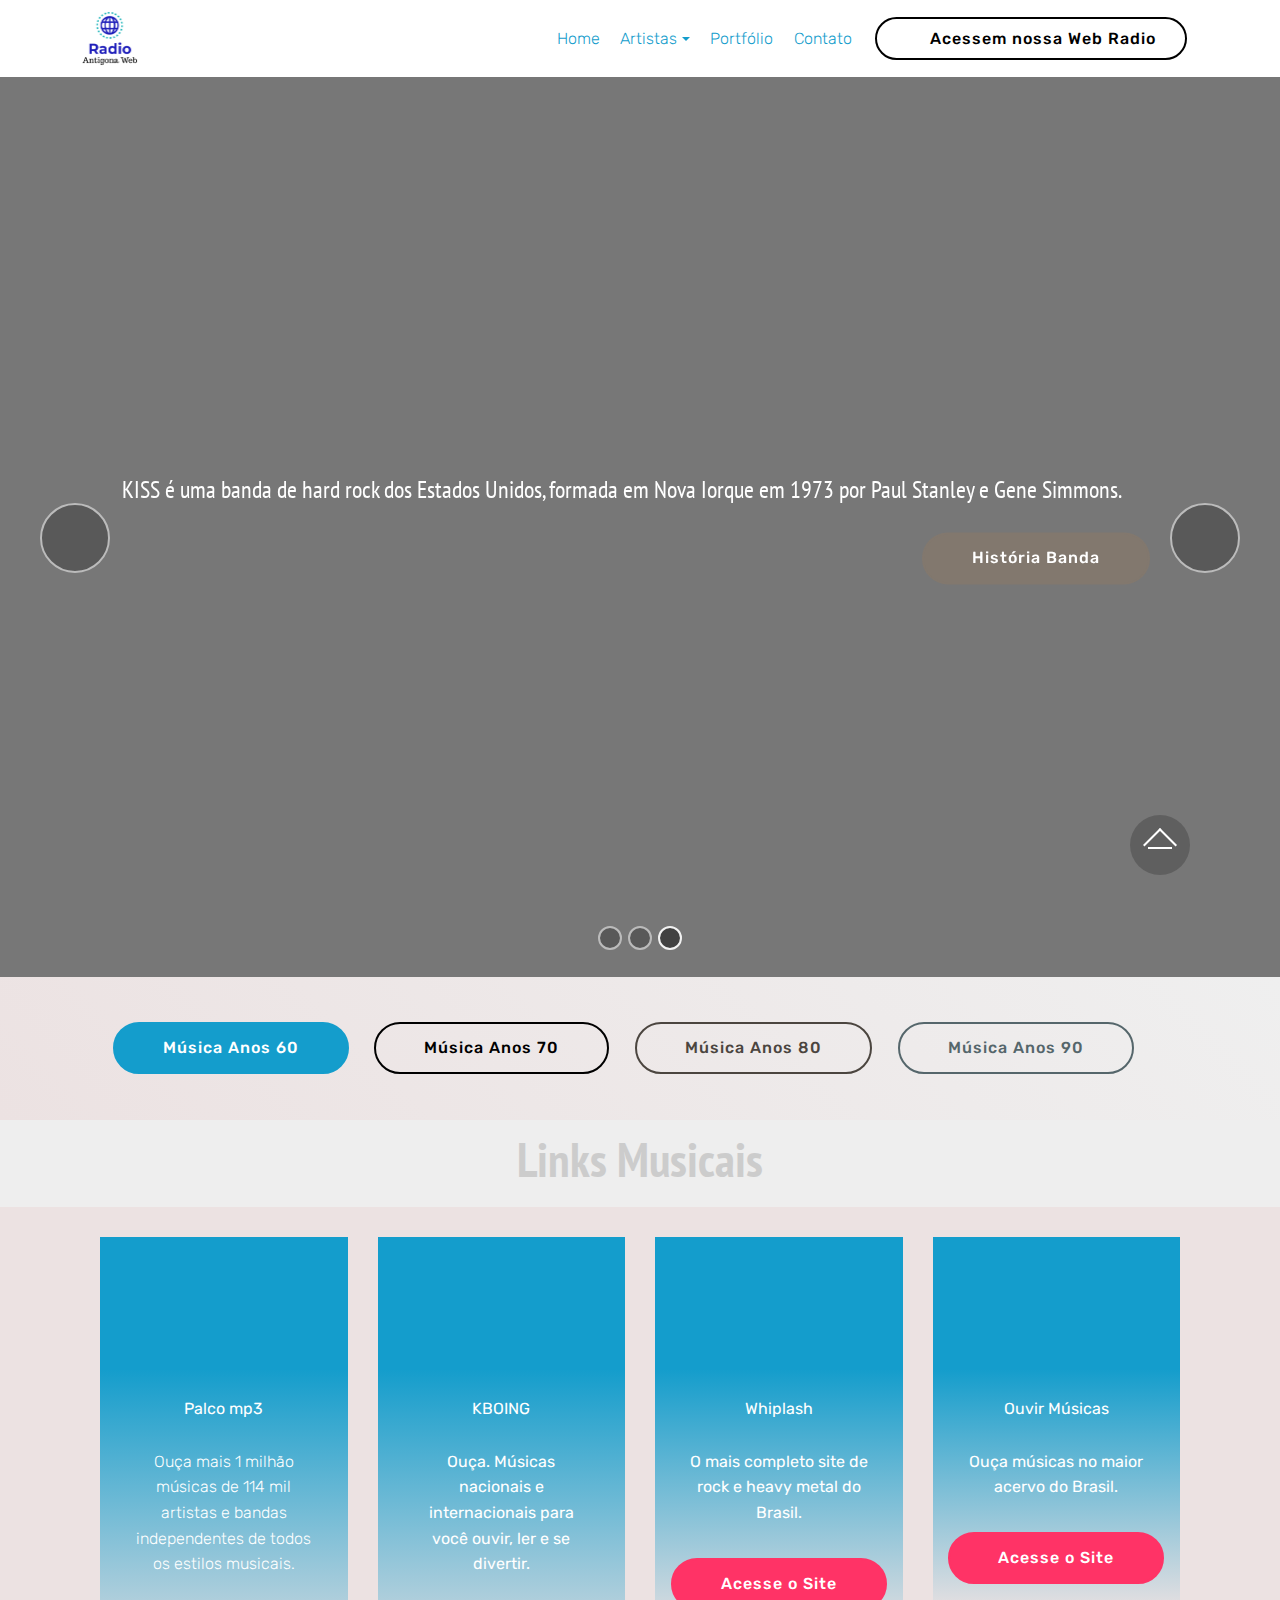
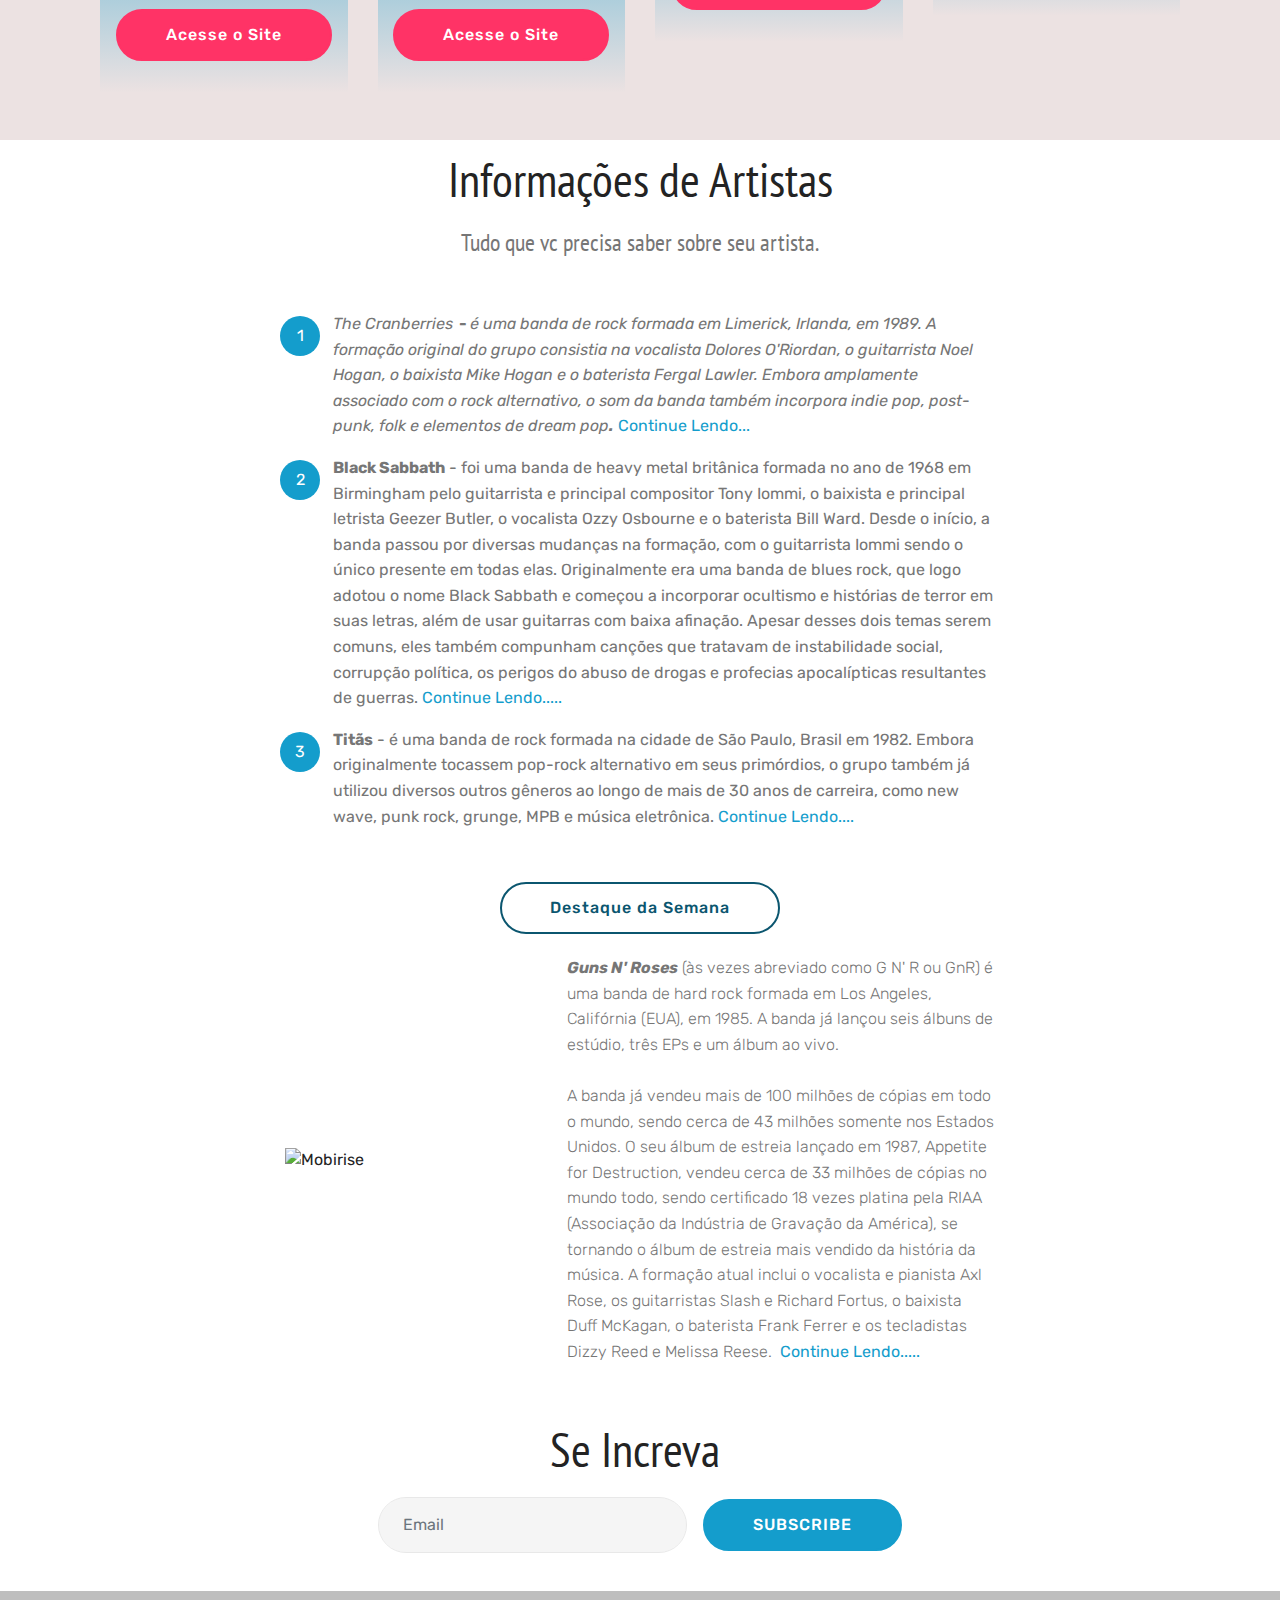
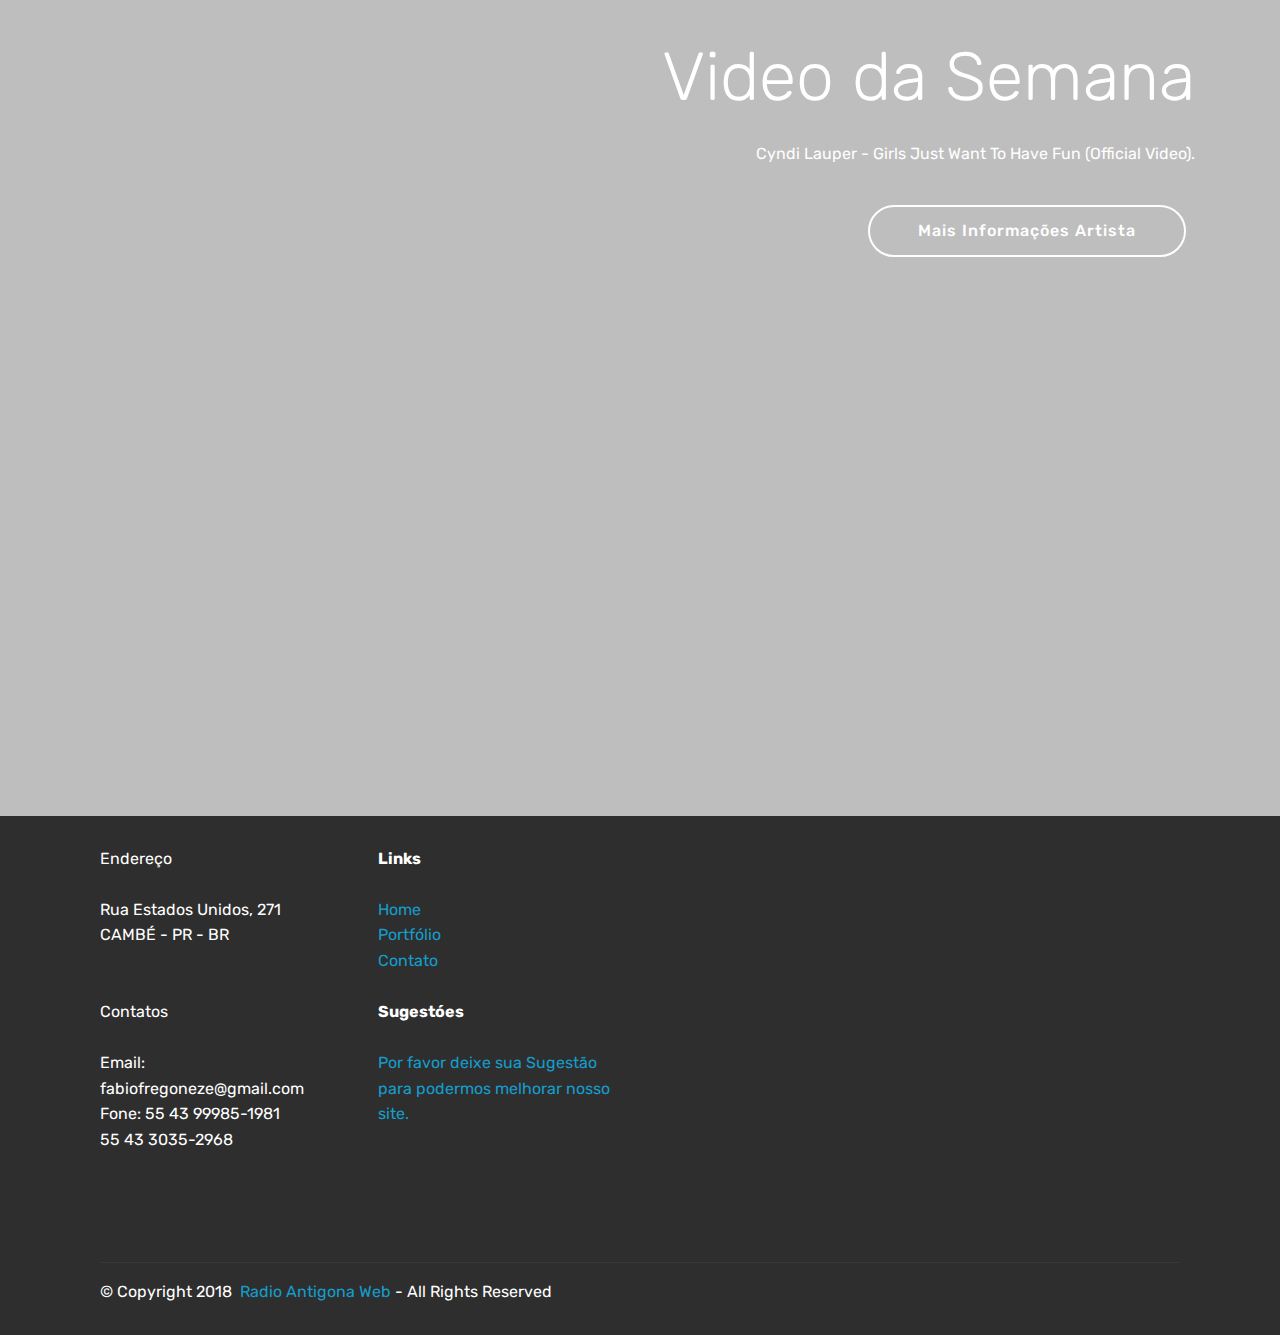
==== index.html @ 2f908920 "create github pages" ====
<!DOCTYPE html>
<html  >
<head>
  <!-- Site made with Mobirise Website Builder v4.11.4, https://mobirise.com -->
  <meta charset="UTF-8">
  <meta http-equiv="X-UA-Compatible" content="IE=edge">
  <meta name="generator" content="Mobirise v4.11.4, mobirise.com">
  <meta name="viewport" content="width=device-width, initial-scale=1, minimum-scale=1">
  <link rel="shortcut icon" href="assets/images/096f5775-5cf9-49ad-b246-6368474dbef9-200x200-122x122.png" type="image/x-icon">
  <meta name="description" content="">
  
  <title>Home</title>
  <link rel="stylesheet" href="assets/web/assets/mobirise-icons/mobirise-icons.css">
  <link rel="stylesheet" href="assets/bootstrap/css/bootstrap.min.css">
  <link rel="stylesheet" href="assets/bootstrap/css/bootstrap-grid.min.css">
  <link rel="stylesheet" href="assets/bootstrap/css/bootstrap-reboot.min.css">
  <link rel="stylesheet" href="assets/socicon/css/styles.css">
  <link rel="stylesheet" href="assets/dropdown/css/style.css">
  <link rel="stylesheet" href="assets/animatecss/animate.min.css">
  <link rel="stylesheet" href="assets/tether/tether.min.css">
  <link rel="stylesheet" href="assets/theme/css/style.css">
  <link rel="preload" as="style" href="assets/mobirise/css/mbr-additional.css"><link rel="stylesheet" href="assets/mobirise/css/mbr-additional.css" type="text/css">
  
  
  
</head>
<body>
  <section class="menu cid-r5W8hpAmIm" once="menu" id="menu2-33">

    

    <nav class="navbar navbar-expand beta-menu navbar-dropdown align-items-center navbar-fixed-top navbar-toggleable-sm">
        <button class="navbar-toggler navbar-toggler-right" type="button" data-toggle="collapse" data-target="#navbarSupportedContent" aria-controls="navbarSupportedContent" aria-expanded="false" aria-label="Toggle navigation">
            <div class="hamburger">
                <span></span>
                <span></span>
                <span></span>
                <span></span>
            </div>
        </button>
        <div class="menu-logo">
            <div class="navbar-brand">
                <span class="navbar-logo">
                    <a href="index.html">
                        <img src="assets/images/096f5775-5cf9-49ad-b246-6368474dbef9-200x200-122x122.png" alt="Mobirise" title="" style="height: 3.8rem;">
                    </a>
                </span>
                
            </div>
        </div>
        <div class="collapse navbar-collapse" id="navbarSupportedContent">
            <ul class="navbar-nav nav-dropdown" data-app-modern-menu="true"><li class="nav-item">
                    <a class="nav-link link text-primary display-4" href="index.html"><span class="mbri-home mbr-iconfont mbr-iconfont-btn"></span>Home</a>
                </li><li class="nav-item dropdown"><a class="nav-link link dropdown-toggle text-primary display-4" href="https://mobirise.com" data-toggle="dropdown-submenu" aria-expanded="true">Artistas</a><div class="dropdown-menu"><a class="dropdown-item text-primary display-4" href="creedenceclearwaterrevival.html">Creedence Clearwater Revival</a><a class="dropdown-item text-primary display-4" href="queen.html" aria-expanded="false">Queen</a><a class="dropdown-item text-primary display-4" href="kiss.html" aria-expanded="false">Kiss</a></div></li><li class="nav-item"><a class="nav-link link text-primary display-4" href="portfolio.html">Portfólio</a></li><li class="nav-item"><a class="nav-link link text-primary display-4" href="contato.html">Contato</a></li></ul>
            <div class="navbar-buttons mbr-section-btn"><a class="btn btn-sm btn-danger-outline display-4" href="http://radioantigona.myl2mr.com/" target="_blank"><span class="mbri-laptop mbr-iconfont mbr-iconfont-btn"></span>Acessem nossa Web Radio&nbsp;</a></div>
        </div>
    </nav>
</section>

<section class="engine"><a href="https://mobirise.info/j">website templates</a></section><section class="carousel slide cid-qMzIhXgyqU" data-interval="false" id="slider1-e">

    

    <div class="full-screen"><div class="mbr-slider slide carousel" data-pause="true" data-keyboard="false" data-ride="false" data-interval="false"><ol class="carousel-indicators"><li data-app-prevent-settings="" data-target="#slider1-e" data-slide-to="0"></li><li data-app-prevent-settings="" data-target="#slider1-e" data-slide-to="1"></li><li data-app-prevent-settings="" data-target="#slider1-e" class=" active" data-slide-to="2"></li></ol><div class="carousel-inner" role="listbox"><div class="carousel-item slider-fullscreen-image" data-bg-video-slide="false" style="background-image: url(assets/images/led-zeppelin-wallpaper1-1920x1280.jpg);"><div class="container container-slide"><div class="image_wrapper"><div class="mbr-overlay"></div><img src="assets/images/led-zeppelin-wallpaper1-1920x1280.jpg" title="LED ZEPPELIN"><div class="carousel-caption justify-content-center"><div class="col-10 align-center"><h2 class="mbr-fonts-style display-1"></h2><p class="lead mbr-text mbr-fonts-style display-5">Led Zeppelin foi uma banda britânica de rock formada em Londres, em 1968. Consistia no guitarrista Jimmy Page, no vocalista Robert Plant, no baixista e tecladista John Paul Jones e no baterista John Bonham.</p><div class="mbr-section-btn" buttons="0"><a class="btn  display-4 btn-white-outline" href="https://pt.wikipedia.org/wiki/Led_Zeppelin" target="_blank">História Banda</a> </div></div></div></div></div></div><div class="carousel-item slider-fullscreen-image" data-bg-video-slide="false" style="background-image: url(assets/images/the-beatles-13v-1024x768.jpg);"><div class="container container-slide"><div class="image_wrapper"><div class="mbr-overlay"></div><img src="assets/images/the-beatles-13v-1024x768.jpg" title="THE BEATLES"><div class="carousel-caption justify-content-center"><div class="col-10 align-left"><h2 class="mbr-fonts-style display-1"></h2><p class="lead mbr-text mbr-fonts-style display-5">The Beatles foi uma banda de rock britânica, formada em Liverpool em 1957. É o grupo musical mais bem-sucedido e aclamado da história da música popular.</p><div class="mbr-section-btn" buttons="0"><a class="btn  display-4 btn-success-outline" href="https://pt.wikipedia.org/wiki/The_Beatles" target="_blank">História Banda</a> </div></div></div></div></div></div><div class="carousel-item slider-fullscreen-image active" data-bg-video-slide="false" style="background-image: url(assets/images/kiss-band-1976-wallpaper-yvt2-1024x768.jpg);"><div class="container container-slide"><div class="image_wrapper"><div class="mbr-overlay"></div><img src="assets/images/kiss-band-1976-wallpaper-yvt2-1024x768.jpg" title="KISS"><div class="carousel-caption justify-content-center"><div class="col-10 align-right"><h2 class="mbr-fonts-style display-1"></h2><p class="lead mbr-text mbr-fonts-style display-5">KISS é uma banda de hard rock dos Estados Unidos, formada em Nova Iorque em 1973 por Paul Stanley e Gene Simmons. </p><div class="mbr-section-btn" buttons="0"><a class="btn display-4 btn-info" href="https://pt.wikipedia.org/wiki/Kiss" target="_blank">História Banda</a> </div></div></div></div></div></div></div><a data-app-prevent-settings="" class="carousel-control carousel-control-prev" role="button" data-slide="prev" href="#slider1-e"><span aria-hidden="true" class="mbri-left mbr-iconfont"></span><span class="sr-only">Previous</span></a><a data-app-prevent-settings="" class="carousel-control carousel-control-next" role="button" data-slide="next" href="#slider1-e"><span aria-hidden="true" class="mbri-right mbr-iconfont"></span><span class="sr-only">Next</span></a></div></div>

</section>

<section class="header11 cid-qMBaIKDGXU" id="header11-n">

    <!-- Block parameters controls (Blue "Gear" panel) -->
    
    <!-- End block parameters -->

    
    <div class="container align-left">
        <div class="media-container-column mbr-white col-md-12">
            
            
            
            <div class="mbr-section-btn py-4"><a class="btn btn-md btn-primary display-4" href="anos60.html#content2-u">Música Anos 60</a>
                    <a class="btn btn-md btn-black-outline display-4" href="anos70.html">Música Anos 70</a> <a class="btn btn-md btn-info-outline display-4" href="anos80.html">Música Anos 80</a> <a class="btn btn-md btn-warning-outline display-4" href="anos90.html">Música Anos 90</a></div>
        </div>
    </div>

    
</section>

<section class="mbr-section content5 cid-qMzNfwvEUG mbr-parallax-background" id="content5-k">

    

    

    <div class="container">
        <div class="media-container-row">
            <div class="title col-12 col-md-8">
                <h2 class="align-center mbr-bold mbr-white pb-3 mbr-fonts-style display-2">
                    Links Musicais</h2>
                
                
                
            </div>
        </div>
    </div>
</section>

<section class="features8 cid-qMGBXVQejq" id="features8-1s">

    

    

    <div class="container">
        <div class="media-container-row">

            <div class="card  col-12 col-md-6 col-lg-3">
                <div class="card-img">
                    <a href="https://www.palcomp3.com/" target="_blank"><span class="mbr-iconfont mbri-desktop"></span></a>
                </div>
                <div class="card-box align-center">
                    <h4 class="card-title mbr-fonts-style display-7"><a href="https://www.palcomp3.com/" target="_blank" class="text-white">Palco mp3</a></h4>
                    <p class="mbr-text mbr-fonts-style display-4">
                       Ouça mais 1 milhão músicas de 114 mil artistas e bandas independentes de todos os estilos musicais.
                    </p>
                    <div class="mbr-section-btn text-center"><a href="https://www.palcomp3.com/" class="btn btn-secondary display-4" target="_blank">
                            Acesse o Site</a></div>
                </div>
            </div>

            <div class="card  col-12 col-md-6 col-lg-3">
                <div class="card-img">
                    <span class="mbri-touch mbr-iconfont"></span>
                </div>
                <div class="card-box align-center">
                    <h4 class="card-title mbr-fonts-style display-7">
                        <a href="https://www.kboing.com.br/musicas/" target="_blank" class="text-white">KBOING</a>
                    </h4>
                    <p class="mbr-text mbr-fonts-style display-7">
                       Ouça. Músicas nacionais e internacionais para você ouvir, ler e se divertir.
                    </p>
                    <div class="mbr-section-btn text-center"><a href="https://www.kboing.com.br/musicas/" class="btn btn-secondary display-4" target="_blank">
                            Acesse o Site</a></div>
                </div>
            </div>

            <div class="card  col-12 col-md-6 col-lg-3">
                <div class="card-img">
                    <span class="mbri-responsive mbr-iconfont"></span>
                </div>
                <div class="card-box align-center">
                    <h4 class="card-title mbr-fonts-style display-7">
                        <a href="https://whiplash.net/" target="_blank" class="text-white">Whiplash</a>
                    </h4>
                    <p class="mbr-text mbr-fonts-style display-7">
                       O mais completo site de rock e heavy metal do Brasil.
                    </p>
                    <div class="mbr-section-btn text-center"><a href="https://whiplash.net/" class="btn btn-secondary display-4" target="_blank">
                            Acesse o Site</a></div>
                </div>
            </div>

            <div class="card  col-12 col-md-6 col-lg-3">
                <div class="card-img">
                    <span class="mbri-bootstrap mbr-iconfont"></span>
                </div>
                <div class="card-box align-center">
                    <h4 class="card-title mbr-fonts-style display-7"><a href="https://www.ouvirmusica.com.br/" target="_blank" class="text-white">Ouvir Músicas</a></h4>
                    <p class="mbr-text mbr-fonts-style display-7">
                       Ouça músicas no maior acervo do Brasil.
                    </p>
                    <div class="mbr-section-btn text-center"><a href="https://www.ouvirmusica.com.br/" class="btn btn-secondary display-4" target="_blank">
                            Acesse o Site</a></div>
                </div>
            </div>
        </div>
    </div>
</section>

<section class="mbr-section content4 cid-qN2VgpEMMd" id="content4-2m">

    

    <div class="container">
        <div class="media-container-row">
            <div class="title col-12 col-md-8">
                <h2 class="align-center pb-3 mbr-fonts-style display-2">
                    Informações de Artistas</h2>
                <h3 class="mbr-section-subtitle align-center mbr-light mbr-fonts-style display-5">
                    Tudo que vc precisa saber sobre seu artista.</h3>
                
            </div>
        </div>
    </div>
</section>

<section class="mbr-section article content11 cid-qN2VcUmE0w" id="content11-2l">
     

    <div class="container">
        <div class="media-container-row">
            <div class="mbr-text counter-container col-12 col-md-8 mbr-fonts-style display-7">
                <ol>
                    <li><em>The Cranberries</em><strong>&nbsp; -&nbsp;</strong><em>é uma banda de rock formada em Limerick, Irlanda, em 1989. A formação original do grupo consistia na vocalista Dolores O'Riordan, o guitarrista Noel Hogan, o baixista Mike Hogan e o baterista Fergal Lawler. Embora amplamente associado com o rock alternativo, o som da banda também incorpora indie pop, post-punk, folk e elementos de dream pop<strong>.</strong></em>&nbsp;<a href="https://pt.wikipedia.org/wiki/The_Cranberries" target="_blank">Continue Lendo...</a></li>
                    <li><strong>Black Sabbath</strong> - foi uma banda de heavy metal britânica formada no ano de 1968 em Birmingham pelo guitarrista e principal compositor Tony Iommi, o baixista e principal letrista Geezer Butler, o vocalista Ozzy Osbourne e o baterista Bill Ward. Desde o início, a banda passou por diversas mudanças na formação, com o guitarrista Iommi sendo o único presente em todas elas. Originalmente era uma banda de blues rock, que logo adotou o nome Black Sabbath e começou a incorporar ocultismo e histórias de terror em suas letras, além de usar guitarras com baixa afinação. Apesar desses dois temas serem comuns, eles também compunham canções que tratavam de instabilidade social, corrupção política, os perigos do abuso de drogas e profecias apocalípticas resultantes de guerras.&nbsp;<a href="https://pt.wikipedia.org/wiki/Black_Sabbath" target="_blank">Continue Lendo.....</a></li>
                    <li><strong>Titãs</strong> - é uma banda de rock formada na cidade de São Paulo, Brasil em 1982. Embora originalmente tocassem pop-rock alternativo em seus primórdios, o grupo também já utilizou diversos outros gêneros ao longo de mais de 30 anos de carreira, como new wave, punk rock, grunge, MPB e música eletrônica.&nbsp;<a href="https://pt.wikipedia.org/wiki/Tit%C3%A3s_(banda)" target="_blank">Continue Lendo....</a></li>
                </ol>
            </div>
        </div>
    </div>
</section>

<section class="mbr-section content8 cid-qNTAiZFyOU" id="content8-32">

    

    <div class="container">
        <div class="media-container-row title">
            <div class="col-12 col-md-8">
                <div class="mbr-section-btn align-center"><a class="btn btn-primary-outline display-4" href="https://pt.wikipedia.org/wiki/Guns_N%27_Roses" target="_blank">Destaque da Semana</a></div>
            </div>
        </div>
    </div>
</section>

<section class="mbr-section content6 cid-qN2VrCCFcv" id="content6-2n">
    
     
    
    <div class="container">
        <div class="media-container-row">
            <div class="col-12 col-md-8">
                <div class="media-container-row">
                    <div class="mbr-figure" style="width: 60%;">
                      <img src="assets/images/guns-n-roses-436x294.jpg" alt="Mobirise" title="">  
                    </div>
                    <div class="media-content">
                        <div class="mbr-section-text">
                            <p class="mbr-text mb-0 mbr-fonts-style display-4"><em><strong>Guns N' Roses</strong></em>&nbsp;(às vezes abreviado como G N' R ou GnR) é uma banda de hard rock formada em Los Angeles, Califórnia (EUA), em 1985. A banda já lançou seis álbuns de estúdio, três EPs e um álbum ao vivo.
<br>
<br>A banda já vendeu mais de 100 milhões de cópias em todo o mundo, sendo cerca de 43 milhões somente nos Estados Unidos. O seu álbum de estreia lançado em 1987, Appetite for Destruction, vendeu cerca de 33 milhões de cópias no mundo todo, sendo certificado 18 vezes platina pela RIAA (Associação da Indústria de Gravação da América), se tornando o álbum de estreia mais vendido da história da música. A formação atual inclui o vocalista e pianista Axl Rose, os guitarristas Slash e Richard Fortus, o baixista Duff McKagan, o baterista Frank Ferrer e os tecladistas Dizzy Reed e Melissa Reese. &nbsp;<a href="https://pt.wikipedia.org/wiki/Guns_N%27_Roses" target="_blank">Continue Lendo.....</a></p>
                        </div>
                    </div>
                </div>
            </div>
        </div>
    </div>
</section>

<section class="mbr-section form3 cid-qN2VQrt3A3" id="form3-2q">

    

    

    <div class="container">
        <div class="row justify-content-center">
            <div class="title col-12 col-lg-8">
                <h2 class="align-center pb-2 mbr-fonts-style display-2">
                    Se Increva&nbsp;</h2>
                
            </div>
        </div>

        <div class="row py-2 justify-content-center">
            <div class="col-12 col-lg-6  col-md-8 " data-form-type="formoid">
                <div data-form-alert="" hidden="">
                        Thanks for filling out the form!
                </div>
                <form class="mbr-form" action="https://mobirise.com/" method="post" data-form-title="Mobirise Form"><input type="hidden" name="email" data-form-email="true" value="Pl1hEcXvffXormH10WmJJZ1ZmC2QFbggCnxhXQ+JktYro2ukVpbFyRQMCOUepEpaa3Dgqw6hPxB20Qrsrbtr7tuOz1qlDZQdSlGNst9uH4P2NIIvxJssgKDQ/iHs7jH2">
                    <div class="mbr-subscribe input-group">
                        <input class="form-control" type="email" name="email" placeholder="Email" data-form-field="Email" required="" id="email-form3-2q">
                        <span class="input-group-btn">
                            <button href="" type="submit" class="btn btn-primary  display-4">SUBSCRIBE</button>
                        </span>
                    </div>
                </form>
            </div>
        </div>
    </div>
</section>

<section class="header7 cid-qMGCXoRExc mbr-parallax-background" id="header7-1u">

    

    <div class="mbr-overlay" style="opacity: 0.2; background-color: rgb(0, 0, 0);">
    </div>

    <div class="container">
        <div class="media-container-row">

            <div class="media-content align-right">
                <h1 class="mbr-section-title mbr-white pb-3 mbr-fonts-style display-1">Video da Semana</h1>
                <div class="mbr-section-text mbr-white pb-3">
                    <p class="mbr-text mbr-fonts-style display-7">&nbsp;Cyndi Lauper - Girls Just Want To Have Fun (Official Video).
<br></p>
                </div>
                <div class="mbr-section-btn"><a class="btn btn-md btn-white-outline display-4" href="https://pt.wikipedia.org/wiki/Cyndi_Lauper" target="_blank">Mais Informações Artista</a></div>
            </div>

            <div class="mbr-figure" style="width: 75%;"><iframe class="mbr-embedded-video" src="https://www.youtube.com/embed/PIb6AZdTr-A?rel=0&amp;amp;showinfo=0&amp;autoplay=0&amp;loop=0" width="1280" height="720" frameborder="0" allowfullscreen></iframe></div>

        </div>
    </div>
</section>

<section class="cid-qNOjuKcblS mbr-reveal" id="footer2-2s">

    

    

    <div class="container">
        <div class="media-container-row content mbr-white">
            <div class="col-12 col-md-3 mbr-fonts-style display-7">
                <p class="mbr-text">Endereço<br>
                    <br>Rua Estados Unidos, 271 
<br>CAMBÉ - PR - BR&nbsp;<br>
                    <br>
                    <br>Contatos<br>
                    <br>Email: fabiofregoneze@gmail.com 
<br>Fone: 55 43 99985-1981 
<br>55 43 3035-2968<br></p>
            </div>
            <div class="col-12 col-md-3 mbr-fonts-style display-7">
                <p class="mbr-text">
                    <strong>Links</strong>
                    <br>
                    <br><a href="index.html">Home</a><br><a href="index.html" target="_blank">Portfólio</a>&nbsp;<br><a class="text-primary" href="index.html" target="_blank">Contato
</a>                    <br>
                    <br><strong>Sugestóes</strong><br>
                    <br><a href="index.html" target="_blank">Por favor deixe sua Sugestão para podermos melhorar nosso site.</a></p>
            </div>
            <div class="col-12 col-md-6">
                <div class="google-map"><iframe frameborder="0" style="border:0" src="https://www.google.com/maps/embed/v1/place?key=AIzaSyCy9r70T3NYf3PhvVflTo0_zdif2_IoIYs&amp;q=place_id:ChIJ7YEUR-5Z65QRbjyvNrnjCic" allowfullscreen=""></iframe></div>
            </div>
        </div>
        <div class="footer-lower">
            <div class="media-container-row">
                <div class="col-sm-12">
                    <hr>
                </div>
            </div>
            <div class="media-container-row mbr-white">
                <div class="col-sm-6 copyright">
                    <p class="mbr-text mbr-fonts-style display-7">
                        © Copyright 2018&nbsp;<a href="http://radioantigona.myl2mr.com/" target="_blank">&nbsp;Radio Antigona Web</a><a href="http://radioantigona.myl2mr.com/" target="_blank">&nbsp;</a>- All Rights Reserved
                    </p>
                </div>
                <div class="col-md-6">
                    <div class="social-list align-right">
                        <div class="soc-item">
                            <a href="https://twitter.com/mobirise" target="_blank">
                                <span class="socicon-twitter socicon mbr-iconfont mbr-iconfont-social"></span>
                            </a>
                        </div>
                        <div class="soc-item">
                            <a href="https://www.facebook.com/pages/Mobirise/1616226671953247" target="_blank">
                                <span class="socicon-facebook socicon mbr-iconfont mbr-iconfont-social"></span>
                            </a>
                        </div>
                        <div class="soc-item">
                            <a href="https://www.youtube.com/c/mobirise" target="_blank">
                                <span class="socicon-youtube socicon mbr-iconfont mbr-iconfont-social"></span>
                            </a>
                        </div>
                        <div class="soc-item">
                            <a href="https://instagram.com/mobirise" target="_blank">
                                <span class="socicon-instagram socicon mbr-iconfont mbr-iconfont-social"></span>
                            </a>
                        </div>
                        <div class="soc-item">
                            <a href="https://plus.google.com/u/0/+Mobirise" target="_blank">
                                <span class="socicon-googleplus socicon mbr-iconfont mbr-iconfont-social"></span>
                            </a>
                        </div>
                        
                    </div>
                </div>
            </div>
        </div>
    </div>
</section>


  <script src="assets/web/assets/jquery/jquery.min.js"></script>
  <script src="assets/popper/popper.min.js"></script>
  <script src="assets/bootstrap/js/bootstrap.min.js"></script>
  <script src="assets/smoothscroll/smooth-scroll.js"></script>
  <script src="assets/dropdown/js/nav-dropdown.js"></script>
  <script src="assets/dropdown/js/navbar-dropdown.js"></script>
  <script src="assets/touchswipe/jquery.touch-swipe.min.js"></script>
  <script src="assets/viewportchecker/jquery.viewportchecker.js"></script>
  <script src="assets/ytplayer/jquery.mb.ytplayer.min.js"></script>
  <script src="assets/vimeoplayer/jquery.mb.vimeo_player.js"></script>
  <script src="assets/tether/tether.min.js"></script>
  <script src="assets/bootstrapcarouselswipe/bootstrap-carousel-swipe.js"></script>
  <script src="assets/parallax/jarallax.min.js"></script>
  <script src="assets/theme/js/script.js"></script>
  <script src="assets/slidervideo/script.js"></script>
  <script src="assets/formoid/formoid.min.js"></script>
  
  
 <div id="scrollToTop" class="scrollToTop mbr-arrow-up"><a style="text-align: center;"><i class="mbr-arrow-up-icon mbr-arrow-up-icon-cm cm-icon cm-icon-smallarrow-up"></i></a></div>
    <input name="animation" type="hidden">
  </body>
</html>
---- assets/web/assets/mobirise-icons/mobirise-icons.css ----
@font-face {
  font-family: 'MobiriseIcons';
  src:  url('mobirise-icons.eot?spat4u');
  src:  url('mobirise-icons.eot?spat4u#iefix') format('embedded-opentype'),
    url('mobirise-icons.ttf?spat4u') format('truetype'),
    url('mobirise-icons.woff?spat4u') format('woff'),
    url('mobirise-icons.svg?spat4u#MobiriseIcons') format('svg');
  font-weight: normal;
  font-style: normal;
  font-display: swap;
}

[class^="mbri-"], [class*=" mbri-"] {
  /* use !important to prevent issues with browser extensions that change fonts */
  font-family: MobiriseIcons !important;
  speak: none;
  font-style: normal;
  font-weight: normal;
  font-variant: normal;
  text-transform: none;
  line-height: 1;

  /* Better Font Rendering =========== */
  -webkit-font-smoothing: antialiased;
  -moz-osx-font-smoothing: grayscale;
}

.mbri-add-submenu:before {
  content: "\e900";
}
.mbri-alert:before {
  content: "\e901";
}
.mbri-align-center:before {
  content: "\e902";
}
.mbri-align-justify:before {
  content: "\e903";
}
.mbri-align-left:before {
  content: "\e904";
}
.mbri-align-right:before {
  content: "\e905";
}
.mbri-android:before {
  content: "\e906";
}
.mbri-apple:before {
  content: "\e907";
}
.mbri-arrow-down:before {
  content: "\e908";
}
.mbri-arrow-next:before {
  content: "\e909";
}
.mbri-arrow-prev:before {
  content: "\e90a";
}
.mbri-arrow-up:before {
  content: "\e90b";
}
.mbri-bold:before {
  content: "\e90c";
}
.mbri-bookmark:before {
  content: "\e90d";
}
.mbri-bootstrap:before {
  content: "\e90e";
}
.mbri-briefcase:before {
  content: "\e90f";
}
.mbri-browse:before {
  content: "\e910";
}
.mbri-bulleted-list:before {
  content: "\e911";
}
.mbri-calendar:before {
  content: "\e912";
}
.mbri-camera:before {
  content: "\e913";
}
.mbri-cart-add:before {
  content: "\e914";
}
.mbri-cart-full:before {
  content: "\e915";
}
.mbri-cash:before {
  content: "\e916";
}
.mbri-change-style:before {
  content: "\e917";
}
.mbri-chat:before {
  content: "\e918";
}
.mbri-clock:before {
  content: "\e919";
}
.mbri-close:before {
  content: "\e91a";
}
.mbri-cloud:before {
  content: "\e91b";
}
.mbri-code:before {
  content: "\e91c";
}
.mbri-contact-form:before {
  content: "\e91d";
}
.mbri-credit-card:before {
  content: "\e91e";
}
.mbri-cursor-click:before {
  content: "\e91f";
}
.mbri-cust-feedback:before {
  content: "\e920";
}
.mbri-database:before {
  content: "\e921";
}
.mbri-delivery:before {
  content: "\e922";
}
.mbri-desktop:before {
  content: "\e923";
}
.mbri-devices:before {
  content: "\e924";
}
.mbri-down:before {
  content: "\e925";
}
.mbri-download:before {
  content: "\e989";
}
.mbri-drag-n-drop:before {
  content: "\e927";
}
.mbri-drag-n-drop2:before {
  content: "\e928";
}
.mbri-edit:before {
  content: "\e929";
}
.mbri-edit2:before {
  content: "\e92a";
}
.mbri-error:before {
  content: "\e92b";
}
.mbri-extension:before {
  content: "\e92c";
}
.mbri-features:before {
  content: "\e92d";
}
.mbri-file:before {
  content: "\e92e";
}
.mbri-flag:before {
  content: "\e92f";
}
.mbri-folder:before {
  content: "\e930";
}
.mbri-gift:before {
  content: "\e931";
}
.mbri-github:before {
  content: "\e932";
}
.mbri-globe:before {
  content: "\e933";
}
.mbri-globe-2:before {
  content: "\e934";
}
.mbri-growing-chart:before {
  content: "\e935";
}
.mbri-hearth:before {
  content: "\e936";
}
.mbri-help:before {
  content: "\e937";
}
.mbri-home:before {
  content: "\e938";
}
.mbri-hot-cup:before {
  content: "\e939";
}
.mbri-idea:before {
  content: "\e93a";
}
.mbri-image-gallery:before {
  content: "\e93b";
}
.mbri-image-slider:before {
  content: "\e93c";
}
.mbri-info:before {
  content: "\e93d";
}
.mbri-italic:before {
  content: "\e93e";
}
.mbri-key:before {
  content: "\e93f";
}
.mbri-laptop:before {
  content: "\e940";
}
.mbri-layers:before {
  content: "\e941";
}
.mbri-left-right:before {
  content: "\e942";
}
.mbri-left:before {
  content: "\e943";
}
.mbri-letter:before {
  content: "\e944";
}
.mbri-like:before {
  content: "\e945";
}
.mbri-link:before {
  content: "\e946";
}
.mbri-lock:before {
  content: "\e947";
}
.mbri-login:before {
  content: "\e948";
}
.mbri-logout:before {
  content: "\e949";
}
.mbri-magic-stick:before {
  content: "\e94a";
}
.mbri-map-pin:before {
  content: "\e94b";
}
.mbri-menu:before {
  content: "\e94c";
}
.mbri-mobile:before {
  content: "\e94d";
}
.mbri-mobile2:before {
  content: "\e94e";
}
.mbri-mobirise:before {
  content: "\e94f";
}
.mbri-more-horizontal:before {
  content: "\e950";
}
.mbri-more-vertical:before {
  content: "\e951";
}
.mbri-music:before {
  content: "\e952";
}
.mbri-new-file:before {
  content: "\e953";
}
.mbri-numbered-list:before {
  content: "\e954";
}
.mbri-opened-folder:before {
  content: "\e955";
}
.mbri-pages:before {
  content: "\e956";
}
.mbri-paper-plane:before {
  content: "\e957";
}
.mbri-paperclip:before {
  content: "\e958";
}
.mbri-photo:before {
  content: "\e959";
}
.mbri-photos:before {
  content: "\e95a";
}
.mbri-pin:before {
  content: "\e95b";
}
.mbri-play:before {
  content: "\e95c";
}
.mbri-plus:before {
  content: "\e95d";
}
.mbri-preview:before {
  content: "\e95e";
}
.mbri-print:before {
  content: "\e95f";
}
.mbri-protect:before {
  content: "\e960";
}
.mbri-question:before {
  content: "\e961";
}
.mbri-quote-left:before {
  content: "\e962";
}
.mbri-quote-right:before {
  content: "\e963";
}
.mbri-refresh:before {
  content: "\e964";
}
.mbri-responsive:before {
  content: "\e965";
}
.mbri-right:before {
  content: "\e966";
}
.mbri-rocket:before {
  content: "\e967";
}
.mbri-sad-face:before {
  content: "\e968";
}
.mbri-sale:before {
  content: "\e969";
}
.mbri-save:before {
  content: "\e96a";
}
.mbri-search:before {
  content: "\e96b";
}
.mbri-setting:before {
  content: "\e96c";
}
.mbri-setting2:before {
  content: "\e96d";
}
.mbri-setting3:before {
  content: "\e96e";
}
.mbri-share:before {
  content: "\e96f";
}
.mbri-shopping-bag:before {
  content: "\e970";
}
.mbri-shopping-basket:before {
  content: "\e971";
}
.mbri-shopping-cart:before {
  content: "\e972";
}
.mbri-sites:before {
  content: "\e973";
}
.mbri-smile-face:before {
  content: "\e974";
}
.mbri-speed:before {
  content: "\e975";
}
.mbri-star:before {
  content: "\e976";
}
.mbri-success:before {
  content: "\e977";
}
.mbri-sun:before {
  content: "\e978";
}
.mbri-sun2:before {
  content: "\e979";
}
.mbri-tablet:before {
  content: "\e97a";
}
.mbri-tablet-vertical:before {
  content: "\e97b";
}
.mbri-target:before {
  content: "\e97c";
}
.mbri-timer:before {
  content: "\e97d";
}
.mbri-to-ftp:before {
  content: "\e97e";
}
.mbri-to-local-drive:before {
  content: "\e97f";
}
.mbri-touch-swipe:before {
  content: "\e980";
}
.mbri-touch:before {
  content: "\e981";
}
.mbri-trash:before {
  content: "\e982";
}
.mbri-underline:before {
  content: "\e983";
}
.mbri-unlink:before {
  content: "\e984";
}
.mbri-unlock:before {
  content: "\e985";
}
.mbri-up-down:before {
  content: "\e986";
}
.mbri-up:before {
  content: "\e987";
}
.mbri-update:before {
  content: "\e988";
}
.mbri-upload:before {
 content: "\e926"; 
}
.mbri-user:before {
  content: "\e98a";
}
.mbri-user2:before {
  content: "\e98b";
}
.mbri-users:before {
  content: "\e98c";
}
.mbri-video:before {
  content: "\e98d";
}
.mbri-video-play:before {
  content: "\e98e";
}
.mbri-watch:before {
  content: "\e98f";
}
.mbri-website-theme:before {
  content: "\e990";
}
.mbri-wifi:before {
  content: "\e991";
}
.mbri-windows:before {
  content: "\e992";
}
.mbri-zoom-out:before {
  content: "\e993";
}
.mbri-redo:before {
  content: "\e994";
}
.mbri-undo:before {
  content: "\e995";
}
---- assets/socicon/css/styles.css ----
@charset "UTF-8";

@font-face {
  font-family: "socicon";
  src:url("../fonts/socicon.eot");
  src:url("../fonts/socicon.eot?#iefix") format("embedded-opentype"),
    url("../fonts/socicon.woff") format("woff"),
    url("../fonts/socicon.ttf") format("truetype"),
    url("../fonts/socicon.svg#socicon") format("svg");
  font-weight: normal;
  font-style: normal;
  font-display:swap;
}

[data-icon]:before {
  font-family: "socicon" !important;
  content: attr(data-icon);
  font-style: normal !important;
  font-weight: normal !important;
  font-variant: normal !important;
  text-transform: none !important;
  speak: none;
  line-height: 1;
  -webkit-font-smoothing: antialiased;
  -moz-osx-font-smoothing: grayscale;
}

[class^="socicon-"]:before,
[class*=" socicon-"]:before {
  font-family: "socicon" !important;
  font-style: normal !important;
  font-weight: normal !important;
  font-variant: normal !important;
  text-transform: none !important;
  speak: none;
  line-height: 1;
  -webkit-font-smoothing: antialiased;
  -moz-osx-font-smoothing: grayscale;
}

.socicon-modelmayhem:before {
  content: "\e000";
}
.socicon-mixcloud:before {
  content: "\e001";
}
.socicon-drupal:before {
  content: "\e002";
}
.socicon-swarm:before {
  content: "\e003";
}
.socicon-istock:before {
  content: "\e004";
}
.socicon-yammer:before {
  content: "\e005";
}
.socicon-ello:before {
  content: "\e006";
}
.socicon-stackoverflow:before {
  content: "\e007";
}
.socicon-persona:before {
  content: "\e008";
}
.socicon-triplej:before {
  content: "\e009";
}
.socicon-houzz:before {
  content: "\e00a";
}
.socicon-rss:before {
  content: "\e00b";
}
.socicon-paypal:before {
  content: "\e00c";
}
.socicon-odnoklassniki:before {
  content: "\e00d";
}
.socicon-airbnb:before {
  content: "\e00e";
}
.socicon-periscope:before {
  content: "\e00f";
}
.socicon-outlook:before {
  content: "\e010";
}
.socicon-coderwall:before {
  content: "\e011";
}
.socicon-tripadvisor:before {
  content: "\e012";
}
.socicon-appnet:before {
  content: "\e013";
}
.socicon-goodreads:before {
  content: "\e014";
}
.socicon-tripit:before {
  content: "\e015";
}
.socicon-lanyrd:before {
  content: "\e016";
}
.socicon-slideshare:before {
  content: "\e017";
}
.socicon-buffer:before {
  content: "\e018";
}
.socicon-disqus:before {
  content: "\e019";
}
.socicon-vkontakte:before {
  content: "\e01a";
}
.socicon-whatsapp:before {
  content: "\e01b";
}
.socicon-patreon:before {
  content: "\e01c";
}
.socicon-storehouse:before {
  content: "\e01d";
}
.socicon-pocket:before {
  content: "\e01e";
}
.socicon-mail:before {
  content: "\e01f";
}
.socicon-blogger:before {
  content: "\e020";
}
.socicon-technorati:before {
  content: "\e021";
}
.socicon-reddit:before {
  content: "\e022";
}
.socicon-dribbble:before {
  content: "\e023";
}
.socicon-stumbleupon:before {
  content: "\e024";
}
.socicon-digg:before {
  content: "\e025";
}
.socicon-envato:before {
  content: "\e026";
}
.socicon-behance:before {
  content: "\e027";
}
.socicon-delicious:before {
  content: "\e028";
}
.socicon-deviantart:before {
  content: "\e029";
}
.socicon-forrst:before {
  content: "\e02a";
}
.socicon-play:before {
  content: "\e02b";
}
.socicon-zerply:before {
  content: "\e02c";
}
.socicon-wikipedia:before {
  content: "\e02d";
}
.socicon-apple:before {
  content: "\e02e";
}
.socicon-flattr:before {
  content: "\e02f";
}
.socicon-github:before {
  content: "\e030";
}
.socicon-renren:before {
  content: "\e031";
}
.socicon-friendfeed:before {
  content: "\e032";
}
.socicon-newsvine:before {
  content: "\e033";
}
.socicon-identica:before {
  content: "\e034";
}
.socicon-bebo:before {
  content: "\e035";
}
.socicon-zynga:before {
  content: "\e036";
}
.socicon-steam:before {
  content: "\e037";
}
.socicon-xbox:before {
  content: "\e038";
}
.socicon-windows:before {
  content: "\e039";
}
.socicon-qq:before {
  content: "\e03a";
}
.socicon-douban:before {
  content: "\e03b";
}
.socicon-meetup:before {
  content: "\e03c";
}
.socicon-playstation:before {
  content: "\e03d";
}
.socicon-android:before {
  content: "\e03e";
}
.socicon-snapchat:before {
  content: "\e03f";
}
.socicon-twitter:before {
  content: "\e040";
}
.socicon-facebook:before {
  content: "\e041";
}
.socicon-googleplus:before {
  content: "\e042";
}
.socicon-pinterest:before {
  content: "\e043";
}
.socicon-foursquare:before {
  content: "\e044";
}
.socicon-yahoo:before {
  content: "\e045";
}
.socicon-skype:before {
  content: "\e046";
}
.socicon-yelp:before {
  content: "\e047";
}
.socicon-feedburner:before {
  content: "\e048";
}
.socicon-linkedin:before {
  content: "\e049";
}
.socicon-viadeo:before {
  content: "\e04a";
}
.socicon-xing:before {
  content: "\e04b";
}
.socicon-myspace:before {
  content: "\e04c";
}
.socicon-soundcloud:before {
  content: "\e04d";
}
.socicon-spotify:before {
  content: "\e04e";
}
.socicon-grooveshark:before {
  content: "\e04f";
}
.socicon-lastfm:before {
  content: "\e050";
}
.socicon-youtube:before {
  content: "\e051";
}
.socicon-vimeo:before {
  content: "\e052";
}
.socicon-dailymotion:before {
  content: "\e053";
}
.socicon-vine:before {
  content: "\e054";
}
.socicon-flickr:before {
  content: "\e055";
}
.socicon-500px:before {
  content: "\e056";
}
.socicon-wordpress:before {
  content: "\e058";
}
.socicon-tumblr:before {
  content: "\e059";
}
.socicon-twitch:before {
  content: "\e05a";
}
.socicon-8tracks:before {
  content: "\e05b";
}
.socicon-amazon:before {
  content: "\e05c";
}
.socicon-icq:before {
  content: "\e05d";
}
.socicon-smugmug:before {
  content: "\e05e";
}
.socicon-ravelry:before {
  content: "\e05f";
}
.socicon-weibo:before {
  content: "\e060";
}
.socicon-baidu:before {
  content: "\e061";
}
.socicon-angellist:before {
  content: "\e062";
}
.socicon-ebay:before {
  content: "\e063";
}
.socicon-imdb:before {
  content: "\e064";
}
.socicon-stayfriends:before {
  content: "\e065";
}
.socicon-residentadvisor:before {
  content: "\e066";
}
.socicon-google:before {
  content: "\e067";
}
.socicon-yandex:before {
  content: "\e068";
}
.socicon-sharethis:before {
  content: "\e069";
}
.socicon-bandcamp:before {
  content: "\e06a";
}
.socicon-itunes:before {
  content: "\e06b";
}
.socicon-deezer:before {
  content: "\e06c";
}
.socicon-telegram:before {
  content: "\e06e";
}
.socicon-openid:before {
  content: "\e06f";
}
.socicon-amplement:before {
  content: "\e070";
}
.socicon-viber:before {
  content: "\e071";
}
.socicon-zomato:before {
  content: "\e072";
}
.socicon-draugiem:before {
  content: "\e074";
}
.socicon-endomodo:before {
  content: "\e075";
}
.socicon-filmweb:before {
  content: "\e076";
}
.socicon-stackexchange:before {
  content: "\e077";
}
.socicon-wykop:before {
  content: "\e078";
}
.socicon-teamspeak:before {
  content: "\e079";
}
.socicon-teamviewer:before {
  content: "\e07a";
}
.socicon-ventrilo:before {
  content: "\e07b";
}
.socicon-younow:before {
  content: "\e07c";
}
.socicon-raidcall:before {
  content: "\e07d";
}
.socicon-mumble:before {
  content: "\e07e";
}
.socicon-medium:before {
  content: "\e06d";
}
.socicon-bebee:before {
  content: "\e07f";
}
.socicon-hitbox:before {
  content: "\e080";
}
.socicon-reverbnation:before {
  content: "\e081";
}
.socicon-formulr:before {
  content: "\e082";
}
.socicon-instagram:before {
  content: "\e057";
}
.socicon-battlenet:before {
  content: "\e083";
}
.socicon-chrome:before {
  content: "\e084";
}
.socicon-discord:before {
  content: "\e086";
}
.socicon-issuu:before {
  content: "\e087";
}
.socicon-macos:before {
  content: "\e088";
}
.socicon-firefox:before {
  content: "\e089";
}
.socicon-opera:before {
  content: "\e08d";
}
.socicon-keybase:before {
  content: "\e090";
}
.socicon-alliance:before {
  content: "\e091";
}
.socicon-livejournal:before {
  content: "\e092";
}
.socicon-googlephotos:before {
  content: "\e093";
}
.socicon-horde:before {
  content: "\e094";
}
.socicon-etsy:before {
  content: "\e095";
}
.socicon-zapier:before {
  content: "\e096";
}
.socicon-google-scholar:before {
  content: "\e097";
}
.socicon-researchgate:before {
  content: "\e098";
}
.socicon-wechat:before {
  content: "\e099";
}
.socicon-strava:before {
  content: "\e09a";
}
.socicon-line:before {
  content: "\e09b";
}
.socicon-lyft:before {
  content: "\e09c";
}
.socicon-uber:before {
  content: "\e09d";
}
.socicon-songkick:before {
  content: "\e09e";
}
.socicon-viewbug:before {
  content: "\e09f";
}
.socicon-googlegroups:before {
  content: "\e0a0";
}
.socicon-quora:before {
  content: "\e073";
}
.socicon-diablo:before {
  content: "\e085";
}
.socicon-blizzard:before {
  content: "\e0a1";
}
.socicon-hearthstone:before {
  content: "\e08b";
}
.socicon-heroes:before {
  content: "\e08a";
}
.socicon-overwatch:before {
  content: "\e08c";
}
.socicon-warcraft:before {
  content: "\e08e";
}
.socicon-starcraft:before {
  content: "\e08f";
}
.socicon-beam:before {
  content: "\e0a2";
}
.socicon-curse:before {
  content: "\e0a3";
}
.socicon-player:before {
  content: "\e0a4";
}
.socicon-streamjar:before {
  content: "\e0a5";
}
.socicon-nintendo:before {
  content: "\e0a6";
}
.socicon-hellocoton:before {
  content: "\e0a7";
}
---- assets/theme/css/style.css ----
/*!
 * Mobirise v4 theme (https://mobirise.com/)
 * Copyright 2017 Mobirise
 */
section {
  background-color: #eeeeee; }

body {
  font-style: normal;
  line-height: 1.5; }

section,
.container,
.container-fluid {
  position: relative;
  word-wrap: break-word; }

a.mbr-iconfont:hover {
  text-decoration: none; }

.article .lead p,
.article .lead ul,
.article .lead ol,
.article .lead pre,
.article .lead blockquote {
  margin-bottom: 0; }

ul,
ol,
pre,
blockquote {
  margin-bottom: 2.3125rem; }

pre {
  background: #f4f4f4;
  padding: 10px 24px;
  white-space: pre-wrap; }

.inactive {
  -webkit-user-select: none;
  -moz-user-select: none;
  -ms-user-select: none;
  user-select: none;
  pointer-events: none;
  -webkit-user-drag: none;
  user-drag: none; }

.mbr-section__comments .row {
  justify-content: center;
  -webkit-justify-content: center; }

a {
  font-style: normal;
  font-weight: 400;
  cursor: pointer; }
  a, a:hover {
    text-decoration: none; }

figure {
  margin-bottom: 0; }

body {
  color: #232323; }

h1,
h2,
h3,
h4,
h5,
h6,
.h1,
.h2,
.h3,
.h4,
.h5,
.h6,
.display-1,
.display-2,
.display-3,
.display-4 {
  line-height: 1;
  word-break: break-word;
  word-wrap: break-word; }

.mbr-section-title {
  font-style: normal;
  line-height: 1.2; }

.mbr-section-subtitle {
  line-height: 1.3; }

.mbr-text {
  font-style: normal;
  line-height: 1.6; }

b,
strong {
  font-weight: bold; }

blockquote {
  padding: 10px 0 10px 20px;
  position: relative;
  border-left: 2px solid;
  border-color: #ff3366; }

input:-webkit-autofill, input:-webkit-autofill:hover, input:-webkit-autofill:focus, input:-webkit-autofill:active {
  transition-delay: 9999s;
  transition-property: background-color, color; }

textarea[type='hidden'] {
  display: none; }

body {
  position: relative; }

section {
  background-position: 50% 50%;
  background-repeat: no-repeat;
  background-size: cover; }
  section .mbr-background-video,
  section .mbr-background-video-preview {
    position: absolute;
    bottom: 0;
    left: 0;
    right: 0;
    top: 0; }

.hidden {
  visibility: hidden; }

.mbr-z-index20 {
  z-index: 20; }

/*! Base colors */
.mbr-white {
  color: #ffffff; }

.mbr-black {
  color: #000000; }

.mbr-bg-white {
  background-color: #ffffff; }

.mbr-bg-black {
  background-color: #000000; }

/*! Text-aligns */
.align-left {
  text-align: left; }

.align-center {
  text-align: center; }

.align-right {
  text-align: right; }

@media (max-width: 767px) {
  .align-left,
  .align-center,
  .align-right,
  .mbr-section-btn,
  .mbr-section-title {
    text-align: center; } }
/*! Font-weight  */
.mbr-light {
  font-weight: 300; }

.mbr-regular {
  font-weight: 400; }

.mbr-semibold {
  font-weight: 500; }

.mbr-bold {
  font-weight: 700; }

/*! Media  */
.media-size-item {
  -webkit-flex: 1 1 auto;
  -moz-flex: 1 1 auto;
  -ms-flex: 1 1 auto;
  -o-flex: 1 1 auto;
  flex: 1 1 auto; }

.media-content {
  -webkit-flex-basis: 100%;
  flex-basis: 100%; }

.media-container-row {
  display: -ms-flexbox;
  display: -webkit-flex;
  display: flex;
  -webkit-flex-direction: row;
  -ms-flex-direction: row;
  flex-direction: row;
  -webkit-flex-wrap: wrap;
  -ms-flex-wrap: wrap;
  flex-wrap: wrap;
  -webkit-justify-content: center;
  -ms-flex-pack: center;
  justify-content: center;
  -webkit-align-content: center;
  -ms-flex-line-pack: center;
  align-content: center;
  -webkit-align-items: start;
  -ms-flex-align: start;
  align-items: start; }
  .media-container-row .media-size-item {
    width: 400px; }

.media-container-column {
  display: -ms-flexbox;
  display: -webkit-flex;
  display: flex;
  -webkit-flex-direction: column;
  -ms-flex-direction: column;
  flex-direction: column;
  -webkit-flex-wrap: wrap;
  -ms-flex-wrap: wrap;
  flex-wrap: wrap;
  -webkit-justify-content: center;
  -ms-flex-pack: center;
  justify-content: center;
  -webkit-align-content: center;
  -ms-flex-line-pack: center;
  align-content: center;
  -webkit-align-items: stretch;
  -ms-flex-align: stretch;
  align-items: stretch; }
  .media-container-column > * {
    width: 100%; }

@media (min-width: 992px) {
  .media-container-row {
    -webkit-flex-wrap: nowrap;
    -ms-flex-wrap: nowrap;
    flex-wrap: nowrap; } }
figure {
  overflow: hidden; }

figure[mbr-media-size] {
  transition: width 0.1s; }

.mbr-figure img,
.mbr-figure iframe {
  display: block;
  width: 100%; }

.card {
  background-color: transparent;
  border: none; }

.card-box {
  width: 100%; }

.card-img {
  text-align: center;
  flex-shrink: 0;
  -webkit-flex-shrink: 0; }

.media {
  max-width: 100%;
  margin: 0 auto; }

.mbr-figure {
  -ms-flex-item-align: center;
  -ms-grid-row-align: center;
  -webkit-align-self: center;
  align-self: center; }

.media-container > div {
  max-width: 100%; }

.mbr-figure img,
.card-img img {
  width: 100%; }

@media (max-width: 991px) {
  .media-size-item {
    width: auto !important; }

  .media {
    width: auto; }

  .mbr-figure {
    width: 100% !important; } }
/*! Buttons */
.btn {
  font-weight: 500;
  border-width: 2px;
  font-style: normal;
  letter-spacing: 1px;
  margin: .4rem .8rem;
  white-space: normal;
  -webkit-transition: all .3s ease-in-out;
  -moz-transition: all .3s ease-in-out;
  transition: all .3s ease-in-out;
  display: inline-flex;
  align-items: center;
  justify-content: center;
  word-break: break-word;
  -webkit-align-items: center;
  -webkit-justify-content: center;
  display: -webkit-inline-flex; }

.btn-sm {
  font-weight: 500;
  letter-spacing: 1px;
  -webkit-transition: all .3s ease-in-out;
  -moz-transition: all .3s ease-in-out;
  transition: all .3s ease-in-out; }

.btn-md {
  font-weight: 500;
  letter-spacing: 1px;
  margin: .4rem .8rem !important;
  -webkit-transition: all .3s ease-in-out;
  -moz-transition: all .3s ease-in-out;
  transition: all .3s ease-in-out; }

.btn-lg {
  font-weight: 500;
  letter-spacing: 1px;
  margin: .4rem .8rem !important;
  -webkit-transition: all .3s ease-in-out;
  -moz-transition: all .3s ease-in-out;
  transition: all .3s ease-in-out; }

.mbr-section-btn {
  margin-left: -0.25rem;
  margin-right: -0.25rem;
  font-size: 0; }

nav .mbr-section-btn {
  margin-left: 0rem;
  margin-right: 0rem; }

.btn-form {
  border-radius: 0; }
  .btn-form:hover {
    cursor: pointer; }

/*! Btn icon margin */
.btn .mbr-iconfont,
.btn.btn-sm .mbr-iconfont {
  cursor: pointer;
  margin-right: 0.5rem; }

.btn.btn-md .mbr-iconfont,
.btn.btn-md .mbr-iconfont {
  margin-right: 0.8rem; }

.mbr-regular {
  font-weight: 400; }

.mbr-semibold {
  font-weight: 500; }

.mbr-bold {
  font-weight: 700; }

[type='submit'] {
  -webkit-appearance: none; }

/*! Full-screen */
.mbr-fullscreen .mbr-overlay {
  min-height: 100vh; }

.mbr-fullscreen {
  display: flex;
  display: -webkit-flex;
  display: -moz-flex;
  display: -ms-flex;
  display: -o-flex;
  align-items: center;
  -webkit-align-items: center;
  min-height: 100vh;
  padding-top: 3rem;
  padding-bottom: 3rem; }

/*! Map */
.map {
  height: 25rem;
  position: relative; }
  .map iframe {
    width: 100%;
    height: 100%; }

.mbr-overlay {
  background-color: #000;
  bottom: 0;
  left: 0;
  opacity: .5;
  position: absolute;
  right: 0;
  top: 0;
  z-index: 0;
  pointer-events: none; }

/* Form */
blockquote {
  font-style: italic;
  padding: 10px 0 10px 20px;
  font-size: 1.09rem;
  position: relative;
  border-width: 3px; }

.form-control {
  background-color: #f5f5f5;
  box-shadow: none;
  color: #565656;
  line-height: 1.43;
  min-height: 3.5em;
  padding: 1.07em .5em; }
  .form-control, .form-control:focus {
    border: 1px solid #e8e8e8; }
  .form-active .form-control:invalid {
    border-color: red; }

.form-control-label {
  position: relative;
  cursor: pointer;
  margin-bottom: .357em;
  padding: 0; }

.alert {
  color: #ffffff;
  border-radius: 0;
  border: 0;
  font-size: .875rem;
  line-height: 1.5;
  margin-bottom: 1.875rem;
  padding: 1.25rem;
  position: relative; }
  .alert.alert-form::after {
    background-color: inherit;
    bottom: -7px;
    content: "";
    display: block;
    height: 14px;
    left: 50%;
    margin-left: -7px;
    position: absolute;
    transform: rotate(45deg);
    width: 14px;
    -webkit-transform: rotate(45deg); }

.form-asterisk {
  font-family: initial;
  position: absolute;
  top: -2px;
  font-weight: normal; }

/*! Scroll to top arrow */
#scrollToTop a i:before {
  content: '';
  position: absolute;
  height: 40%;
  top: 25%;
  background: #fff;
  width: 2px;
  left: calc(50% - 1px); }
#scrollToTop a i:after {
  content: '';
  position: absolute;
  display: block;
  border-top: 2px solid #fff;
  border-right: 2px solid #fff;
  width: 40%;
  height: 40%;
  left: 30%;
  bottom: 30%;
  transform: rotate(135deg);
  -webkit-transform: rotate(135deg); }

.mbr-arrow-up {
  bottom: 25px;
  right: 90px;
  position: fixed;
  text-align: right;
  z-index: 5000;
  color: #ffffff;
  font-size: 32px;
  transform: rotate(180deg);
  -webkit-transform: rotate(180deg); }

.mbr-arrow-up a {
  background: rgba(0, 0, 0, 0.2);
  border-radius: 3px;
  color: #fff;
  display: inline-block;
  height: 60px;
  width: 60px;
  outline-style: none !important;
  position: relative;
  text-decoration: none;
  transition: all 0.3s ease-in-out;
  cursor: pointer;
  text-align: center; }
  .mbr-arrow-up a:hover {
    background-color: rgba(0, 0, 0, 0.4); }
  .mbr-arrow-up a i {
    line-height: 60px; }

.mbr-arrow-up-icon {
  display: block;
  color: #fff; }

.mbr-arrow-up-icon::before {
  content: '\203a';
  display: inline-block;
  font-family: serif;
  font-size: 32px;
  line-height: 1;
  font-style: normal;
  position: relative;
  top: 6px;
  left: -4px;
  -webkit-transform: rotate(-90deg);
  transform: rotate(-90deg); }

/*! Arrow Down */
.mbr-arrow {
  position: absolute;
  bottom: 45px;
  left: 50%;
  width: 60px;
  height: 60px;
  cursor: pointer;
  background-color: rgba(80, 80, 80, 0.5);
  border-radius: 50%;
  -webkit-transform: translateX(-50%);
  transform: translateX(-50%); }
  .mbr-arrow > a {
    display: inline-block;
    text-decoration: none;
    outline-style: none;
    -webkit-animation: arrowdown 1.7s ease-in-out infinite;
    animation: arrowdown 1.7s ease-in-out infinite; }
    .mbr-arrow > a > i {
      position: absolute;
      top: -2px;
      left: 15px;
      font-size: 2rem; }

@keyframes arrowdown {
  0% {
    transform: translateY(0px);
    -webkit-transform: translateY(0px); }
  50% {
    transform: translateY(-5px);
    -webkit-transform: translateY(-5px); }
  100% {
    transform: translateY(0px);
    -webkit-transform: translateY(0px); } }
@-webkit-keyframes arrowdown {
  0% {
    transform: translateY(0px);
    -webkit-transform: translateY(0px); }
  50% {
    transform: translateY(-5px);
    -webkit-transform: translateY(-5px); }
  100% {
    transform: translateY(0px);
    -webkit-transform: translateY(0px); } }
@media (max-width: 500px) {
  .mbr-arrow-up {
    left: 50%;
    right: auto;
    transform: translateX(-50%) rotate(180deg);
    -webkit-transform: translateX(-50%) rotate(180deg); } }
/*Gradients animation*/
@keyframes gradient-animation {
  from {
    background-position: 0% 100%;
    animation-timing-function: ease-in-out; }
  to {
    background-position: 100% 0%;
    animation-timing-function: ease-in-out; } }
@-webkit-keyframes gradient-animation {
  from {
    background-position: 0% 100%;
    animation-timing-function: ease-in-out; }
  to {
    background-position: 100% 0%;
    animation-timing-function: ease-in-out; } }
.bg-gradient {
  background-size: 200% 200%;
  animation: gradient-animation 5s infinite alternate;
  -webkit-animation: gradient-animation 5s infinite alternate; }

.menu .navbar-brand {
  display: -webkit-flex; }
  .menu .navbar-brand span {
    display: flex;
    display: -webkit-flex; }
  .menu .navbar-brand .navbar-caption-wrap {
    display: -webkit-flex; }
  .menu .navbar-brand .navbar-logo img {
    display: -webkit-flex; }
@media (min-width: 768px) and (max-width: 1023px) {
  .menu .navbar-toggleable-sm .navbar-nav {
    display: -webkit-box;
    display: -webkit-flex;
    display: -ms-flexbox; } }
@media (max-width: 1023px) {
  .menu .navbar-collapse {
    max-height: 93.5vh; }
    .menu .navbar-collapse.show {
      overflow: auto; } }
@media (min-width: 1024px) {
  .menu .navbar-nav.nav-dropdown {
    display: -webkit-flex; }
  .menu .navbar-toggleable-sm .navbar-collapse {
    display: -webkit-flex !important; }
  .menu .collapsed .navbar-collapse {
    max-height: 93.5vh; }
    .menu .collapsed .navbar-collapse.show {
      overflow: auto; } }
@media (max-width: 767px) {
  .menu .navbar-collapse {
    max-height: 80vh; } }

/* Others*/
.note-check a[data-value=Rubik] {
  font-style: normal; }

.mbr-arrow a {
  color: #ffffff; }

@media (max-width: 767px) {
  .mbr-arrow {
    display: none; } }
.navbar {
  display: -webkit-flex;
  -webkit-flex-wrap: wrap;
  -webkit-align-items: center;
  -webkit-justify-content: space-between; }

.navbar-collapse {
  -webkit-flex-basis: 100%;
  -webkit-flex-grow: 1;
  -webkit-align-items: center; }

.nav-dropdown .link {
  padding: 0.667em 1.667em !important;
  margin: 0 !important; }

.nav {
  display: -webkit-flex;
  -webkit-flex-wrap: wrap; }

.row {
  display: -webkit-flex;
  -webkit-flex-wrap: wrap; }

.justify-content-center {
  -webkit-justify-content: center; }

.form-inline {
  display: -webkit-flex;
  -webkit-flex-flow: row wrap;
  -webkit-align-items: center; }

.card-wrapper {
  -webkit-flex: 1; }

.carousel-control {
  z-index: 10;
  display: -webkit-flex;
  -webkit-align-items: center;
  -webkit-justify-content: center; }

.carousel-controls {
  display: -webkit-flex; }

.media {
  display: -webkit-flex; }

.form-group:focus {
  outline: none; }

.jq-selectbox__select {
  padding: 1.07em 0.5em;
  position: absolute;
  top: 0;
  left: 0;
  width: 100%; }

.jq-selectbox__dropdown {
  position: absolute;
  top: 100% !important;
  left: 0 !important;
  width: 100% !important; }

.jq-selectbox__trigger-arrow {
  transform: translateY(-50%); }

.jq-selectbox li {
  padding: 1.07em 0.5em; }

input[type='range'] {
  padding-left: 0 !important;
  padding-right: 0 !important; }

.modal-dialog,
.modal-content {
  height: 100%; }

.modal-dialog .carousel-inner {
  height: calc(100vh - 1.75rem); }
  @media (max-width: 575px) {
    .modal-dialog .carousel-inner {
      height: calc(100vh - 1rem); } }

.carousel-item {
  text-align: center; }

.carousel-item img {
  margin: auto; }

.navbar-toggler {
  -webkit-align-self: flex-start;
  -ms-flex-item-align: start;
  align-self: flex-start;
  padding: 0.25rem 0.75rem;
  font-size: 1.25rem;
  line-height: 1;
  background: transparent;
  border: 1px solid transparent;
  -webkit-border-radius: 0.25rem;
  border-radius: 0.25rem; }

.navbar-toggler:focus,
.navbar-toggler:hover {
  text-decoration: none; }

.navbar-toggler-icon {
  display: inline-block;
  width: 1.5em;
  height: 1.5em;
  vertical-align: middle;
  content: '';
  background: no-repeat center center;
  -webkit-background-size: 100% 100%;
  -o-background-size: 100% 100%;
  background-size: 100% 100%; }

.navbar-toggler-left {
  position: absolute;
  left: 1rem; }

.navbar-toggler-right {
  position: absolute;
  right: 1rem; }

@media (max-width: 575px) {
  .navbar-toggleable .navbar-nav .dropdown-menu {
    position: static;
    float: none; }

  .navbar-toggleable > .container {
    padding-right: 0;
    padding-left: 0; } }
@media (min-width: 576px) {
  .navbar-toggleable {
    -webkit-box-orient: horizontal;
    -webkit-box-direction: normal;
    -webkit-flex-direction: row;
    -ms-flex-direction: row;
    flex-direction: row;
    -webkit-flex-wrap: nowrap;
    -ms-flex-wrap: nowrap;
    flex-wrap: nowrap;
    -webkit-box-align: center;
    -webkit-align-items: center;
    -ms-flex-align: center;
    align-items: center; }

  .navbar-toggleable .navbar-nav {
    -webkit-box-orient: horizontal;
    -webkit-box-direction: normal;
    -webkit-flex-direction: row;
    -ms-flex-direction: row;
    flex-direction: row; }

  .navbar-toggleable .navbar-nav .nav-link {
    padding-right: 0.5rem;
    padding-left: 0.5rem; }

  .navbar-toggleable > .container {
    display: -webkit-box;
    display: -webkit-flex;
    display: -ms-flexbox;
    display: flex;
    -webkit-flex-wrap: nowrap;
    -ms-flex-wrap: nowrap;
    flex-wrap: nowrap;
    -webkit-box-align: center;
    -webkit-align-items: center;
    -ms-flex-align: center;
    align-items: center; }

  .navbar-toggleable .navbar-collapse {
    display: -webkit-box !important;
    display: -webkit-flex !important;
    display: -ms-flexbox !important;
    display: flex !important;
    width: 100%; }

  .navbar-toggleable .navbar-toggler {
    display: none; } }
@media (max-width: 767px) {
  .navbar-toggleable-sm .navbar-nav .dropdown-menu {
    position: static;
    float: none; }

  .navbar-toggleable-sm > .container {
    padding-right: 0;
    padding-left: 0; } }
@media (min-width: 768px) {
  .navbar-toggleable-sm {
    -webkit-box-orient: horizontal;
    -webkit-box-direction: normal;
    -webkit-flex-direction: row;
    -ms-flex-direction: row;
    flex-direction: row;
    -webkit-flex-wrap: nowrap;
    -ms-flex-wrap: nowrap;
    flex-wrap: nowrap;
    -webkit-box-align: center;
    -webkit-align-items: center;
    -ms-flex-align: center;
    align-items: center; }

  .navbar-toggleable-sm .navbar-nav {
    -webkit-box-orient: horizontal;
    -webkit-box-direction: normal;
    -webkit-flex-direction: row;
    -ms-flex-direction: row;
    flex-direction: row; }

  .navbar-toggleable-sm .navbar-nav .nav-link {
    padding-right: 0.5rem;
    padding-left: 0.5rem; }

  .navbar-toggleable-sm > .container {
    display: -webkit-box;
    display: -webkit-flex;
    display: -ms-flexbox;
    display: flex;
    -webkit-flex-wrap: nowrap;
    -ms-flex-wrap: nowrap;
    flex-wrap: nowrap;
    -webkit-box-align: center;
    -webkit-align-items: center;
    -ms-flex-align: center;
    align-items: center; }

  .navbar-toggleable-sm .navbar-collapse {
    display: none;
    width: 100%; }

  .navbar-toggleable-sm .navbar-toggler {
    display: none; } }
@media (max-width: 1023px) {
  .navbar-toggleable-md .navbar-nav .dropdown-menu {
    position: static;
    float: none; }

  .navbar-toggleable-md > .container {
    padding-right: 0;
    padding-left: 0; } }
@media (min-width: 1024px) {
  .navbar-toggleable-md {
    -webkit-box-orient: horizontal;
    -webkit-box-direction: normal;
    -webkit-flex-direction: row;
    -ms-flex-direction: row;
    flex-direction: row;
    -webkit-flex-wrap: nowrap;
    -ms-flex-wrap: nowrap;
    flex-wrap: nowrap;
    -webkit-box-align: center;
    -webkit-align-items: center;
    -ms-flex-align: center;
    align-items: center; }

  .navbar-toggleable-md .navbar-nav {
    -webkit-box-orient: horizontal;
    -webkit-box-direction: normal;
    -webkit-flex-direction: row;
    -ms-flex-direction: row;
    flex-direction: row; }

  .navbar-toggleable-md .navbar-nav .nav-link {
    padding-right: 0.5rem;
    padding-left: 0.5rem; }

  .navbar-toggleable-md > .container {
    display: -webkit-box;
    display: -webkit-flex;
    display: -ms-flexbox;
    display: flex;
    -webkit-flex-wrap: nowrap;
    -ms-flex-wrap: nowrap;
    flex-wrap: nowrap;
    -webkit-box-align: center;
    -webkit-align-items: center;
    -ms-flex-align: center;
    align-items: center; }

  .navbar-toggleable-md .navbar-collapse {
    display: -webkit-box !important;
    display: -webkit-flex !important;
    display: -ms-flexbox !important;
    display: flex !important;
    width: 100%; }

  .navbar-toggleable-md .navbar-toggler {
    display: none; } }
@media (max-width: 1199px) {
  .navbar-toggleable-lg .navbar-nav .dropdown-menu {
    position: static;
    float: none; }

  .navbar-toggleable-lg > .container {
    padding-right: 0;
    padding-left: 0; } }
@media (min-width: 1200px) {
  .navbar-toggleable-lg {
    -webkit-box-orient: horizontal;
    -webkit-box-direction: normal;
    -webkit-flex-direction: row;
    -ms-flex-direction: row;
    flex-direction: row;
    -webkit-flex-wrap: nowrap;
    -ms-flex-wrap: nowrap;
    flex-wrap: nowrap;
    -webkit-box-align: center;
    -webkit-align-items: center;
    -ms-flex-align: center;
    align-items: center; }

  .navbar-toggleable-lg .navbar-nav {
    -webkit-box-orient: horizontal;
    -webkit-box-direction: normal;
    -webkit-flex-direction: row;
    -ms-flex-direction: row;
    flex-direction: row; }

  .navbar-toggleable-lg .navbar-nav .nav-link {
    padding-right: 0.5rem;
    padding-left: 0.5rem; }

  .navbar-toggleable-lg > .container {
    display: -webkit-box;
    display: -webkit-flex;
    display: -ms-flexbox;
    display: flex;
    -webkit-flex-wrap: nowrap;
    -ms-flex-wrap: nowrap;
    flex-wrap: nowrap;
    -webkit-box-align: center;
    -webkit-align-items: center;
    -ms-flex-align: center;
    align-items: center; }

  .navbar-toggleable-lg .navbar-collapse {
    display: -webkit-box !important;
    display: -webkit-flex !important;
    display: -ms-flexbox !important;
    display: flex !important;
    width: 100%; }

  .navbar-toggleable-lg .navbar-toggler {
    display: none; } }
.navbar-toggleable-xl {
  -webkit-box-orient: horizontal;
  -webkit-box-direction: normal;
  -webkit-flex-direction: row;
  -ms-flex-direction: row;
  flex-direction: row;
  -webkit-flex-wrap: nowrap;
  -ms-flex-wrap: nowrap;
  flex-wrap: nowrap;
  -webkit-box-align: center;
  -webkit-align-items: center;
  -ms-flex-align: center;
  align-items: center; }

.navbar-toggleable-xl .navbar-nav .dropdown-menu {
  position: static;
  float: none; }

.navbar-toggleable-xl > .container {
  padding-right: 0;
  padding-left: 0; }

.navbar-toggleable-xl .navbar-nav {
  -webkit-box-orient: horizontal;
  -webkit-box-direction: normal;
  -webkit-flex-direction: row;
  -ms-flex-direction: row;
  flex-direction: row; }

.navbar-toggleable-xl .navbar-nav .nav-link {
  padding-right: 0.5rem;
  padding-left: 0.5rem; }

.navbar-toggleable-xl > .container {
  display: -webkit-box;
  display: -webkit-flex;
  display: -ms-flexbox;
  display: flex;
  -webkit-flex-wrap: nowrap;
  -ms-flex-wrap: nowrap;
  flex-wrap: nowrap;
  -webkit-box-align: center;
  -webkit-align-items: center;
  -ms-flex-align: center;
  align-items: center; }

.navbar-toggleable-xl .navbar-collapse {
  display: -webkit-box !important;
  display: -webkit-flex !important;
  display: -ms-flexbox !important;
  display: flex !important;
  width: 100%; }

.navbar-toggleable-xl .navbar-toggler {
  display: none; }

.card-img {
  width: auto; }

.menu .navbar.collapsed:not(.beta-menu) {
  flex-direction: column;
  -webkit-flex-direction: column; }

.carousel-item.active,
.carousel-item-next,
.carousel-item-prev {
  display: -webkit-box;
  display: -webkit-flex;
  display: -ms-flexbox;
  display: flex; }

.note-air-layout .dropup .dropdown-menu,
.note-air-layout .navbar-fixed-bottom .dropdown .dropdown-menu {
  bottom: initial !important; }

html,
body {
  height: auto;
  min-height: 100vh; }

.dropup .dropdown-toggle::after {
  display: none; }

/*# sourceMappingURL=style.css.map */
.engine {
	position: absolute;
	text-indent: -2400px;
	text-align: center;
	padding: 0;
	top: 0;
	left: -2400px;
}
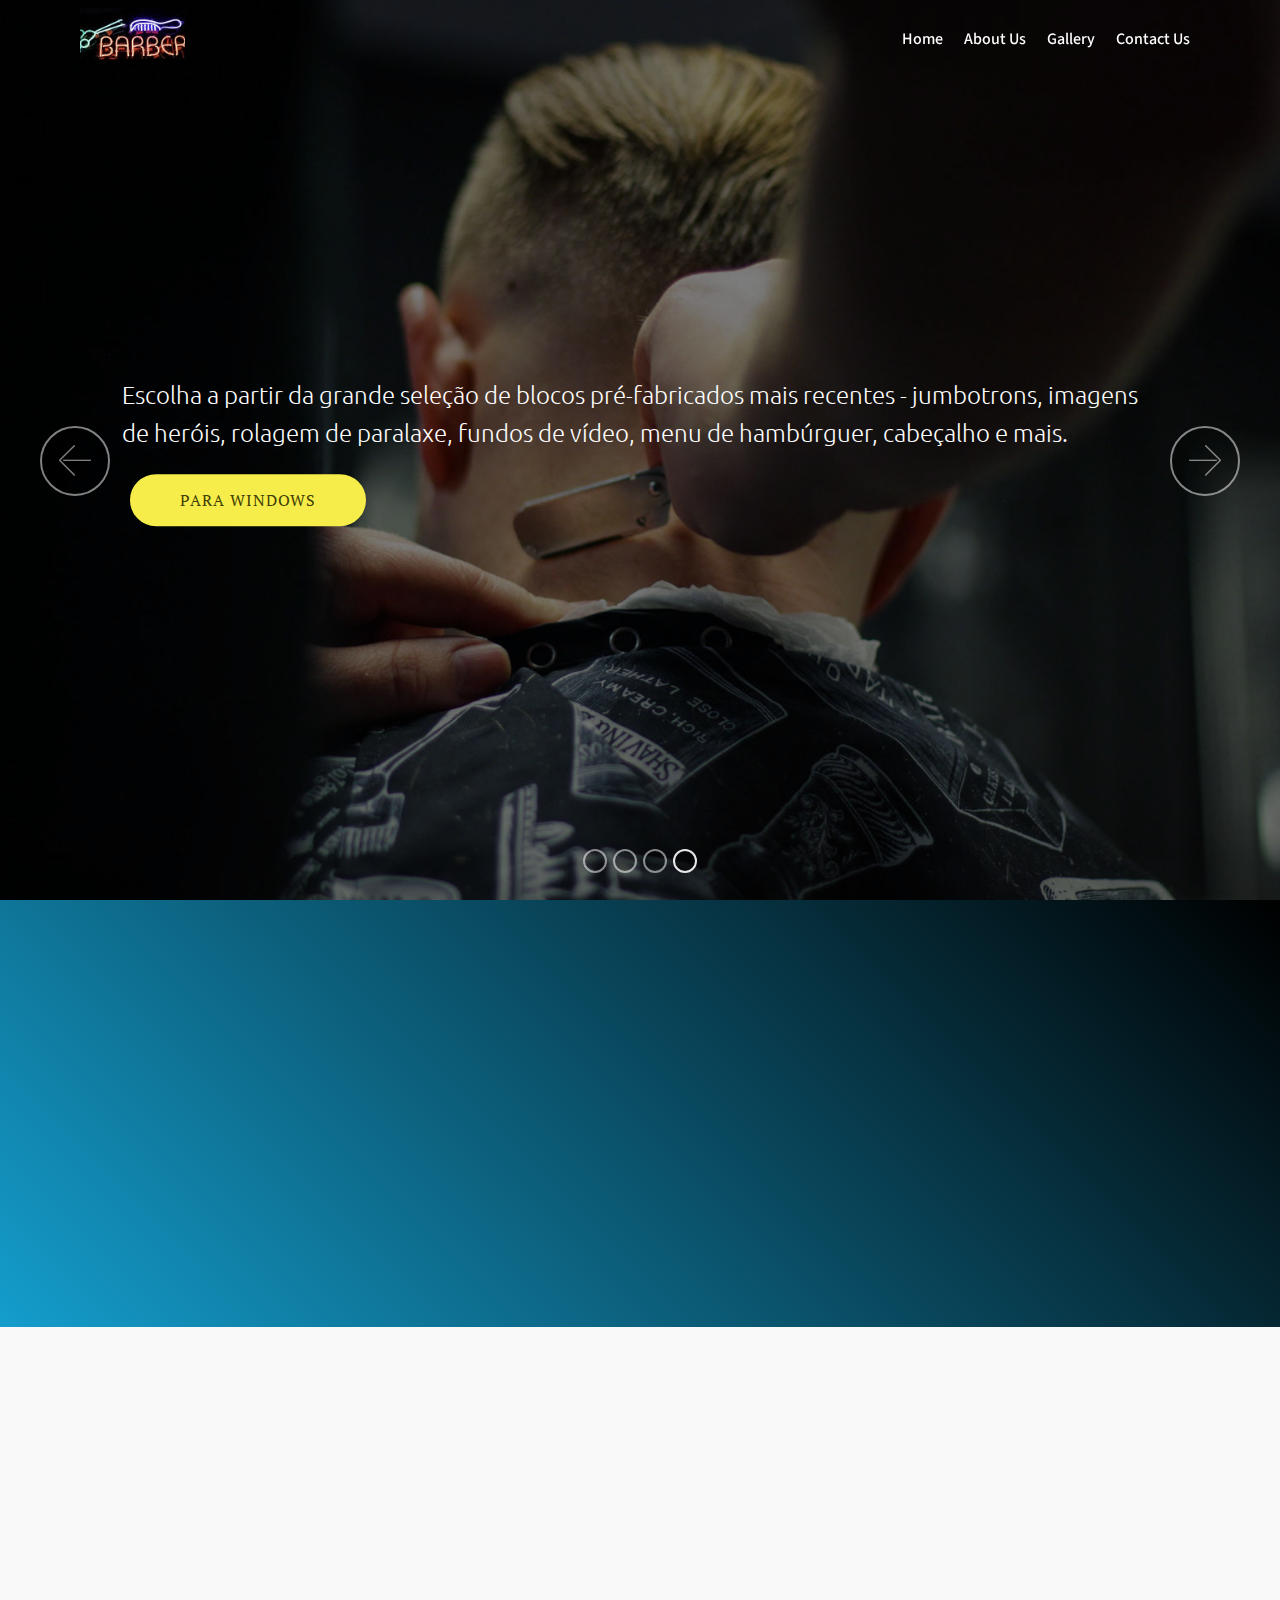
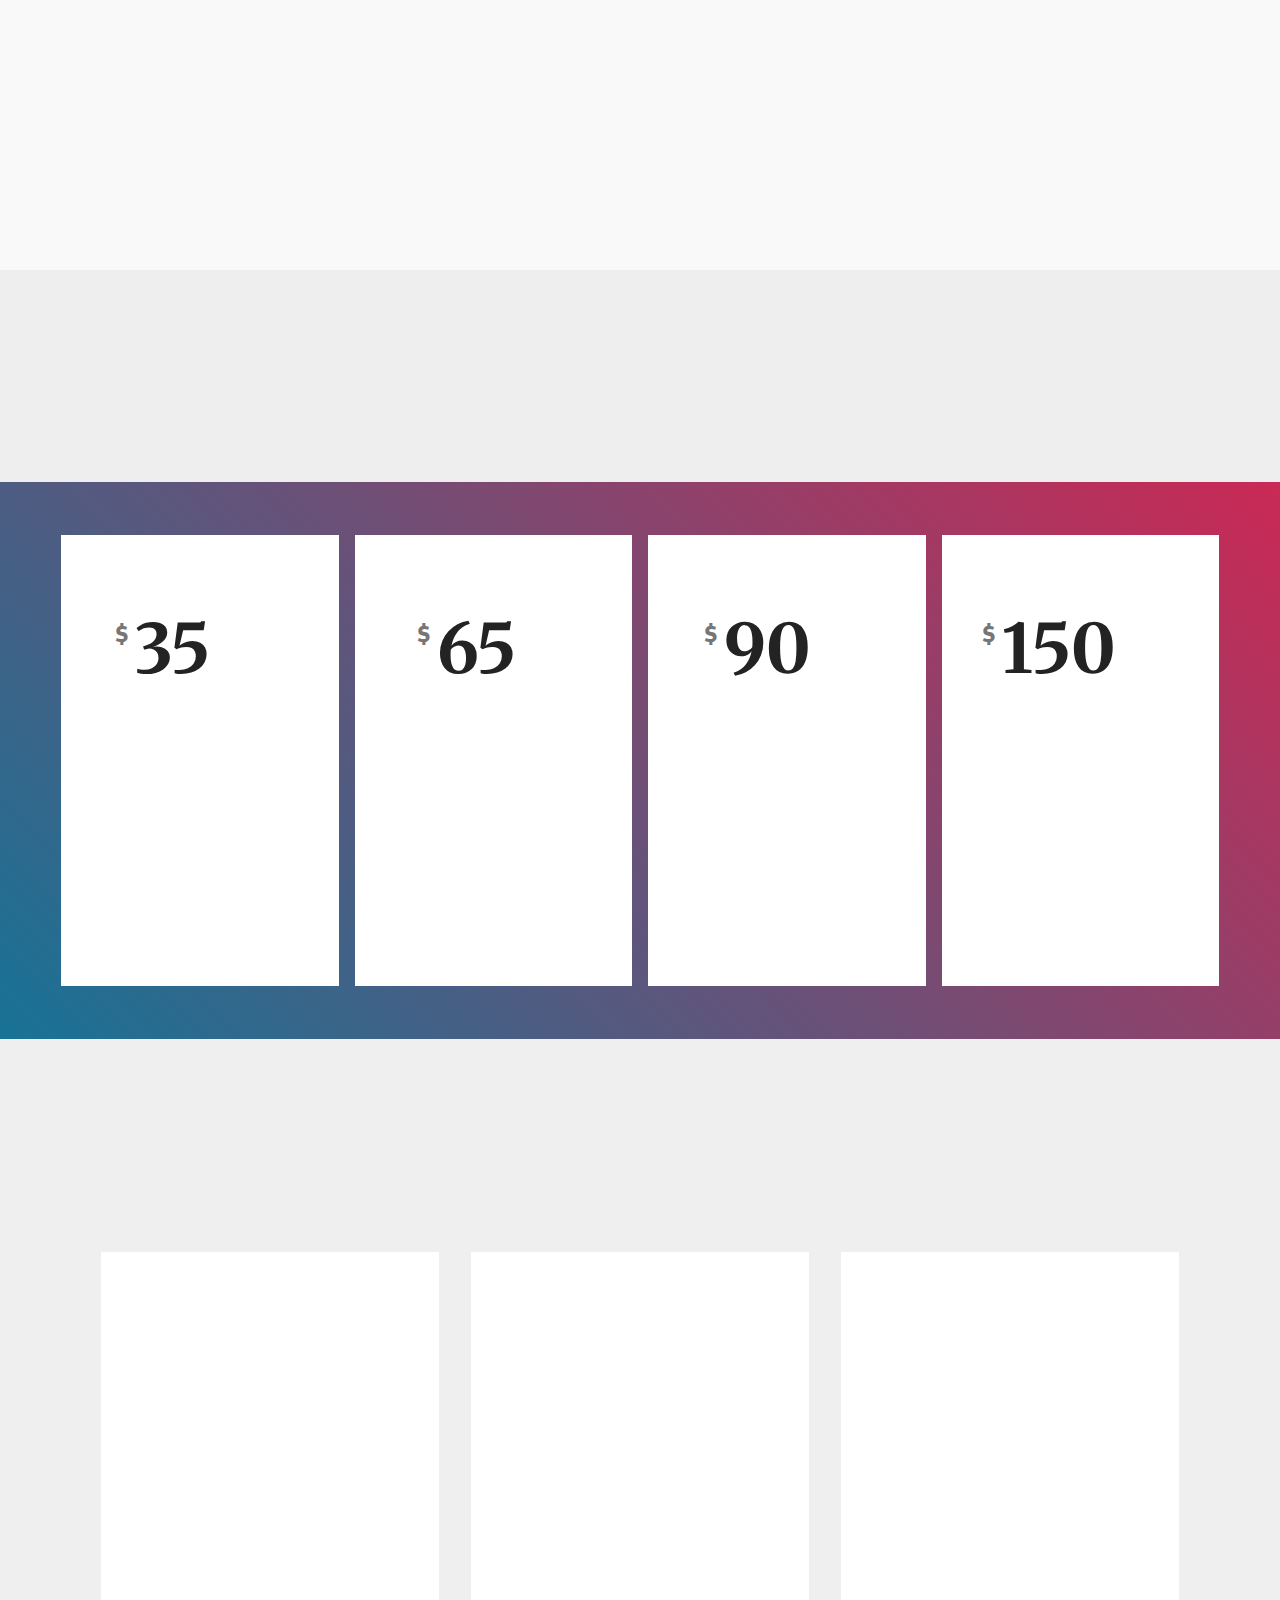
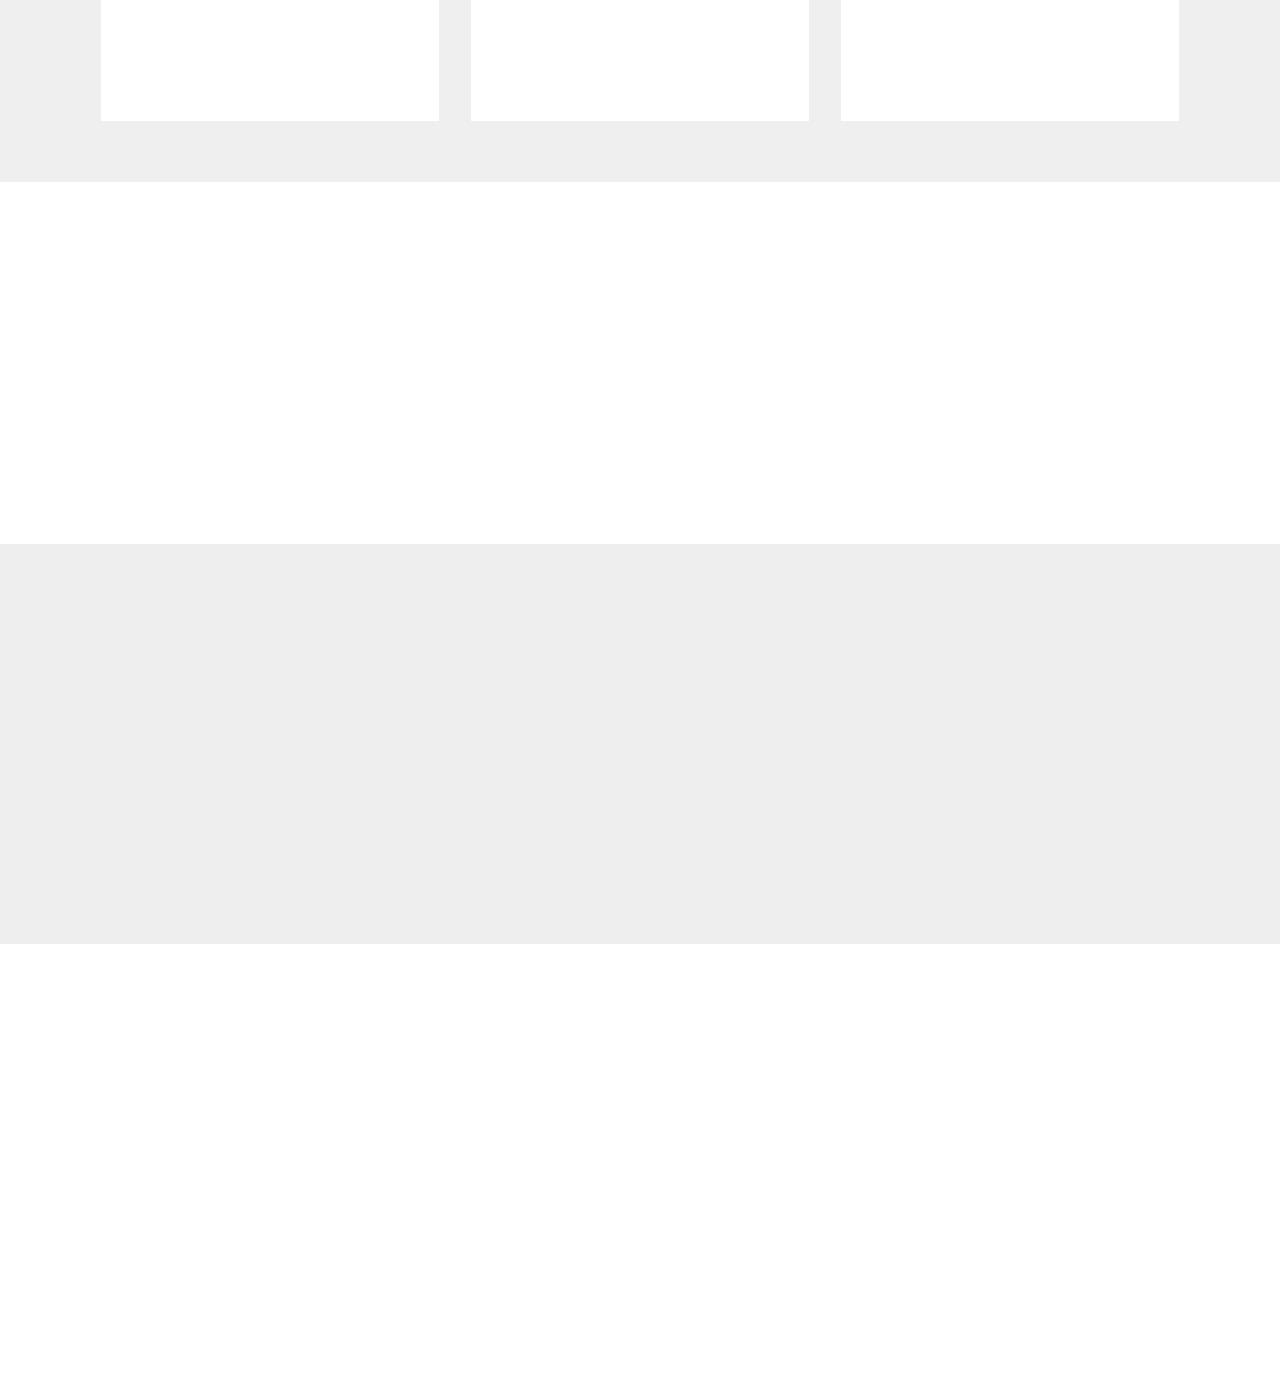
==== commit 667dbf1e: "create github pages" ====
--- a/index.html
+++ b/index.html
@@ -6,7 +6,7 @@
   <meta http-equiv="X-UA-Compatible" content="IE=edge">
   <meta name="generator" content="Mobirise v4.11.4, mobirise.com">
   <meta name="viewport" content="width=device-width, initial-scale=1, minimum-scale=1">
-  <link rel="shortcut icon" href="assets/images/096f5775-5cf9-49ad-b246-6368474dbef9-200x200-122x122.png" type="image/x-icon">
+  <link rel="shortcut icon" href="assets/images/mbr-1-162x94.jpg" type="image/x-icon">
   <meta name="description" content="">
   
   <title>Home</title>
@@ -25,11 +25,11 @@
   
 </head>
 <body>
-  <section class="menu cid-r5W8hpAmIm" once="menu" id="menu2-33">
-
-    
-
-    <nav class="navbar navbar-expand beta-menu navbar-dropdown align-items-center navbar-fixed-top navbar-toggleable-sm">
+  <section class="menu cid-rCQagQ74C7" once="menu" id="menu1-0">
+
+    
+
+    <nav class="navbar navbar-expand beta-menu navbar-dropdown align-items-center navbar-fixed-top navbar-toggleable-sm bg-color transparent">
         <button class="navbar-toggler navbar-toggler-right" type="button" data-toggle="collapse" data-target="#navbarSupportedContent" aria-controls="navbarSupportedContent" aria-expanded="false" aria-label="Toggle navigation">
             <div class="hamburger">
                 <span></span>
@@ -41,51 +41,118 @@
         <div class="menu-logo">
             <div class="navbar-brand">
                 <span class="navbar-logo">
-                    <a href="index.html">
-                        <img src="assets/images/096f5775-5cf9-49ad-b246-6368474dbef9-200x200-122x122.png" alt="Mobirise" title="" style="height: 3.8rem;">
-                    </a>
+                    
+                         <img src="assets/images/mbr-1-162x94.jpg" alt="" title="" style="height: 3.8rem;">
+                    
                 </span>
                 
             </div>
         </div>
         <div class="collapse navbar-collapse" id="navbarSupportedContent">
-            <ul class="navbar-nav nav-dropdown" data-app-modern-menu="true"><li class="nav-item">
-                    <a class="nav-link link text-primary display-4" href="index.html"><span class="mbri-home mbr-iconfont mbr-iconfont-btn"></span>Home</a>
-                </li><li class="nav-item dropdown"><a class="nav-link link dropdown-toggle text-primary display-4" href="https://mobirise.com" data-toggle="dropdown-submenu" aria-expanded="true">Artistas</a><div class="dropdown-menu"><a class="dropdown-item text-primary display-4" href="creedenceclearwaterrevival.html">Creedence Clearwater Revival</a><a class="dropdown-item text-primary display-4" href="queen.html" aria-expanded="false">Queen</a><a class="dropdown-item text-primary display-4" href="kiss.html" aria-expanded="false">Kiss</a></div></li><li class="nav-item"><a class="nav-link link text-primary display-4" href="portfolio.html">Portfólio</a></li><li class="nav-item"><a class="nav-link link text-primary display-4" href="contato.html">Contato</a></li></ul>
-            <div class="navbar-buttons mbr-section-btn"><a class="btn btn-sm btn-danger-outline display-4" href="http://radioantigona.myl2mr.com/" target="_blank"><span class="mbri-laptop mbr-iconfont mbr-iconfont-btn"></span>Acessem nossa Web Radio&nbsp;</a></div>
+            <ul class="navbar-nav nav-dropdown nav-right" data-app-modern-menu="true"><li class="nav-item">
+                    <a class="nav-link link text-white display-7" href="https://mobirise.com">
+                        
+                        Home</a>
+                </li>
+                <li class="nav-item">
+                    <a class="nav-link link text-white display-7" href="https://mobirise.com">
+                        
+                        About Us
+                    </a>
+                </li><li class="nav-item"><a class="nav-link link text-white display-7" href="https://mobirise.com">
+                        
+                        Gallery</a></li><li class="nav-item"><a class="nav-link link text-white display-7" href="index.html#contacts2-l">
+                        
+                        Contact Us
+                    </a></li></ul>
+            
         </div>
     </nav>
 </section>
 
-<section class="engine"><a href="https://mobirise.info/j">website templates</a></section><section class="carousel slide cid-qMzIhXgyqU" data-interval="false" id="slider1-e">
-
-    
-
-    <div class="full-screen"><div class="mbr-slider slide carousel" data-pause="true" data-keyboard="false" data-ride="false" data-interval="false"><ol class="carousel-indicators"><li data-app-prevent-settings="" data-target="#slider1-e" data-slide-to="0"></li><li data-app-prevent-settings="" data-target="#slider1-e" data-slide-to="1"></li><li data-app-prevent-settings="" data-target="#slider1-e" class=" active" data-slide-to="2"></li></ol><div class="carousel-inner" role="listbox"><div class="carousel-item slider-fullscreen-image" data-bg-video-slide="false" style="background-image: url(assets/images/led-zeppelin-wallpaper1-1920x1280.jpg);"><div class="container container-slide"><div class="image_wrapper"><div class="mbr-overlay"></div><img src="assets/images/led-zeppelin-wallpaper1-1920x1280.jpg" title="LED ZEPPELIN"><div class="carousel-caption justify-content-center"><div class="col-10 align-center"><h2 class="mbr-fonts-style display-1"></h2><p class="lead mbr-text mbr-fonts-style display-5">Led Zeppelin foi uma banda britânica de rock formada em Londres, em 1968. Consistia no guitarrista Jimmy Page, no vocalista Robert Plant, no baixista e tecladista John Paul Jones e no baterista John Bonham.</p><div class="mbr-section-btn" buttons="0"><a class="btn  display-4 btn-white-outline" href="https://pt.wikipedia.org/wiki/Led_Zeppelin" target="_blank">História Banda</a> </div></div></div></div></div></div><div class="carousel-item slider-fullscreen-image" data-bg-video-slide="false" style="background-image: url(assets/images/the-beatles-13v-1024x768.jpg);"><div class="container container-slide"><div class="image_wrapper"><div class="mbr-overlay"></div><img src="assets/images/the-beatles-13v-1024x768.jpg" title="THE BEATLES"><div class="carousel-caption justify-content-center"><div class="col-10 align-left"><h2 class="mbr-fonts-style display-1"></h2><p class="lead mbr-text mbr-fonts-style display-5">The Beatles foi uma banda de rock britânica, formada em Liverpool em 1957. É o grupo musical mais bem-sucedido e aclamado da história da música popular.</p><div class="mbr-section-btn" buttons="0"><a class="btn  display-4 btn-success-outline" href="https://pt.wikipedia.org/wiki/The_Beatles" target="_blank">História Banda</a> </div></div></div></div></div></div><div class="carousel-item slider-fullscreen-image active" data-bg-video-slide="false" style="background-image: url(assets/images/kiss-band-1976-wallpaper-yvt2-1024x768.jpg);"><div class="container container-slide"><div class="image_wrapper"><div class="mbr-overlay"></div><img src="assets/images/kiss-band-1976-wallpaper-yvt2-1024x768.jpg" title="KISS"><div class="carousel-caption justify-content-center"><div class="col-10 align-right"><h2 class="mbr-fonts-style display-1"></h2><p class="lead mbr-text mbr-fonts-style display-5">KISS é uma banda de hard rock dos Estados Unidos, formada em Nova Iorque em 1973 por Paul Stanley e Gene Simmons. </p><div class="mbr-section-btn" buttons="0"><a class="btn display-4 btn-info" href="https://pt.wikipedia.org/wiki/Kiss" target="_blank">História Banda</a> </div></div></div></div></div></div></div><a data-app-prevent-settings="" class="carousel-control carousel-control-prev" role="button" data-slide="prev" href="#slider1-e"><span aria-hidden="true" class="mbri-left mbr-iconfont"></span><span class="sr-only">Previous</span></a><a data-app-prevent-settings="" class="carousel-control carousel-control-next" role="button" data-slide="next" href="#slider1-e"><span aria-hidden="true" class="mbri-right mbr-iconfont"></span><span class="sr-only">Next</span></a></div></div>
-
-</section>
-
-<section class="header11 cid-qMBaIKDGXU" id="header11-n">
-
-    <!-- Block parameters controls (Blue "Gear" panel) -->
-    
-    <!-- End block parameters -->
-
-    
-    <div class="container align-left">
-        <div class="media-container-column mbr-white col-md-12">
-            
-            
-            
-            <div class="mbr-section-btn py-4"><a class="btn btn-md btn-primary display-4" href="anos60.html#content2-u">Música Anos 60</a>
-                    <a class="btn btn-md btn-black-outline display-4" href="anos70.html">Música Anos 70</a> <a class="btn btn-md btn-info-outline display-4" href="anos80.html">Música Anos 80</a> <a class="btn btn-md btn-warning-outline display-4" href="anos90.html">Música Anos 90</a></div>
+<section class="engine"><a href="https://mobirise.info/f">simple site maker</a></section><section class="carousel slide cid-rCQbGB04IG" data-interval="false" id="slider1-1">
+
+    
+
+    <div class="full-screen"><div class="mbr-slider slide carousel" data-pause="true" data-keyboard="false" data-ride="carousel" data-interval="4000"><ol class="carousel-indicators"><li data-app-prevent-settings="" data-target="#slider1-1" data-slide-to="0"></li><li data-app-prevent-settings="" data-target="#slider1-1" data-slide-to="1"></li><li data-app-prevent-settings="" data-target="#slider1-1" data-slide-to="2"></li><li data-app-prevent-settings="" data-target="#slider1-1" class=" active" data-slide-to="3"></li></ol><div class="carousel-inner" role="listbox"><div class="carousel-item slider-fullscreen-image" data-bg-video-slide="false" style="background-image: url(assets/images/1.jpg);"><div class="container container-slide"><div class="image_wrapper"><div class="mbr-overlay"></div><img src="assets/images/1.jpg" title="SLIDER DE TELA CHEIA"><div class="carousel-caption justify-content-center"><div class="col-10 align-left"><h2 class="mbr-fonts-style display-1"></h2><p class="lead mbr-text mbr-fonts-style display-5">Escolha a partir da grande seleção de blocos pré-fabricados mais recentes - jumbotrons, imagens de heróis, rolagem de paralaxe, fundos de vídeo, menu de hambúrguer, cabeçalho e mais.</p><div class="mbr-section-btn" buttons="0"><a class="btn  btn-success display-4" href="https://mobirise.com">PARA WINDOWS</a> </div></div></div></div></div></div><div class="carousel-item slider-fullscreen-image" data-bg-video-slide="false" style="background-image: url(assets/images/2.jpg);"><div class="container container-slide"><div class="image_wrapper"><div class="mbr-overlay" style="opacity: 0.7;"></div><img src="assets/images/2.jpg" title="VÍDEO SLIDE"><div class="carousel-caption justify-content-center"><div class="col-10 align-left"><h2 class="mbr-fonts-style display-1"></h2><p class="lead mbr-text mbr-fonts-style display-5">Deslize com o fundo do vídeo e a sobreposição de cores do youtube. O título e o texto estão alinhados à esquerda.</p></div></div></div></div></div><div class="carousel-item slider-fullscreen-image" data-bg-video-slide="false" style="background-image: url(assets/images/3.jpg);"><div class="container container-slide"><div class="image_wrapper"><div class="mbr-overlay"></div><img src="assets/images/3.jpg" title="Imagem do Slider"><div class="carousel-caption justify-content-center"><div class="col-10 align-left"><h2 class="mbr-fonts-style display-1"></h2><p class="lead mbr-text mbr-fonts-style display-5">Escolha a partir da grande seleção de blocos pré-fabricados mais recentes - jumbotrons, imagens de heróis, rolagem de paralaxe, fundos de vídeo, menu de hambúrguer, cabeçalho e mais.</p><div class="mbr-section-btn" buttons="0"><a class="btn btn-info display-4" href="https://mobirise.com">PARA WINDOWS</a> </div></div></div></div></div></div><div class="carousel-item slider-fullscreen-image active" data-bg-video-slide="false" style="background-image: url(assets/images/mbr-1620x1080.jpg);"><div class="container container-slide"><div class="image_wrapper"><div class="mbr-overlay"></div><img src="assets/images/mbr-1620x1080.jpg" title="SLIDER DE TELA CHEIA"><div class="carousel-caption justify-content-center"><div class="col-10 align-left"><h2 class="mbr-fonts-style display-1"></h2><p class="lead mbr-text mbr-fonts-style display-5">Escolha a partir da grande seleção de blocos pré-fabricados mais recentes - jumbotrons, imagens de heróis, rolagem de paralaxe, fundos de vídeo, menu de hambúrguer, cabeçalho e mais.</p><div class="mbr-section-btn" buttons="0"><a class="btn  btn-success display-4" href="https://mobirise.com">PARA WINDOWS</a> </div></div></div></div></div></div></div><a data-app-prevent-settings="" class="carousel-control carousel-control-prev" role="button" data-slide="prev" href="#slider1-1"><span aria-hidden="true" class="mbri-left mbr-iconfont"></span><span class="sr-only">Previous</span></a><a data-app-prevent-settings="" class="carousel-control carousel-control-next" role="button" data-slide="next" href="#slider1-1"><span aria-hidden="true" class="mbri-right mbr-iconfont"></span><span class="sr-only">Next</span></a></div></div>
+
+</section>
+
+<section class="header3 cid-rCQxSz4Maf" id="header3-d">
+
+    
+
+    
+
+    <div class="container">
+        <div class="media-container-row">
+            <div class="mbr-figure" style="width: 100%;">
+                <img src="assets/images/mbr-1014x674.jpg" alt="Mobirise" title="">
+            </div>
+
+            <div class="media-content">
+                <h1 class="mbr-section-title mbr-white pb-3 mbr-fonts-style display-1">
+                    ABOUT US</h1>
+                
+                <div class="mbr-section-text mbr-white pb-3 ">
+                    <p class="mbr-text mbr-fonts-style display-5">
+                        Full width intro with image background, color overlay and a picture on the left. You can easily change the size of image in block parameters.
+                    </p>
+                </div>
+                <div class="mbr-section-btn"><a class="btn btn-md btn-primary display-4" href="https://mobirise.com">LEARN MORE</a></div>
+            </div>
         </div>
     </div>
 
-    
-</section>
-
-<section class="mbr-section content5 cid-qMzNfwvEUG mbr-parallax-background" id="content5-k">
+</section>
+
+<section class="features13 cid-rCQuSIeeHg" id="features13-4">
+
+    
+
+    
+    <div class="container">
+        <h2 class="mbr-section-title pb-3 mbr-fonts-style display-2"><em><strong>
+            SERVICES</strong></em></h2>
+
+        <div class="media-container-row container">
+            <div class="card col-12 col-md-6 p-5 m-3 align-center col-lg-4">
+                <div class="card-img">
+                    <img src="assets/images/jumbotron.jpg" alt="Mobirise">
+                </div>
+                <h4 class="card-title py-2 mbr-fonts-style display-5">
+                    Over 400 Amazing Blocks
+                </h4>
+                <p class="mbr-text mbr-fonts-style display-7">
+                    Mobirise offers several themes that include sliders, galleries, article blocks and many more.
+                </p>
+            </div>
+            <div class="card col-12 col-md-6 p-5 m-3 align-center col-lg-4">
+                <div class="card-img">
+                    <img src="assets/images/jumbotron2.jpg" alt="Mobirise">
+                </div>
+                <h4 class="card-title py-2 mbr-fonts-style display-5">
+                    Easy and Simple to Use
+                </h4>
+                <p class="mbr-text mbr-fonts-style display-7">
+                    Drop the blocks into the page, edit content inline and publish - no technical skills required.
+                </p>
+            </div>
+            <div class="card col-12 col-md-6 p-5 m-3 align-center col-lg-4">
+                <div class="card-img">
+                    <img src="assets/images/background5.jpg" alt="Mobirise">
+                </div>
+                <h4 class="card-title py-2 mbr-fonts-style display-5">
+                    Unlimited Sites
+                </h4>
+                <p class="mbr-text mbr-fonts-style display-7">
+                    Mobirise gives you the freedom to develop as many websites as you like given the fact that it is a desktop app.
+                </p>
+            </div>    
+        </div>
+</div></section>
+
+<section class="mbr-section content5 cid-rCQYBVWmmh mbr-parallax-background" id="content5-j">
 
     
 
@@ -94,8 +161,8 @@
     <div class="container">
         <div class="media-container-row">
             <div class="title col-12 col-md-8">
-                <h2 class="align-center mbr-bold mbr-white pb-3 mbr-fonts-style display-2">
-                    Links Musicais</h2>
+                <h2 class="align-center mbr-bold mbr-white pb-3 mbr-fonts-style display-1">
+                    OUR PRICING</h2>
                 
                 
                 
@@ -104,235 +171,389 @@
     </div>
 </section>
 
-<section class="features8 cid-qMGBXVQejq" id="features8-1s">
-
-    
-
-    
-
+<section class="cid-rCQv4UhQ9p" id="pricing-tables1-5">
+
+    
+
+    
     <div class="container">
         <div class="media-container-row">
 
-            <div class="card  col-12 col-md-6 col-lg-3">
-                <div class="card-img">
-                    <a href="https://www.palcomp3.com/" target="_blank"><span class="mbr-iconfont mbri-desktop"></span></a>
-                </div>
-                <div class="card-box align-center">
-                    <h4 class="card-title mbr-fonts-style display-7"><a href="https://www.palcomp3.com/" target="_blank" class="text-white">Palco mp3</a></h4>
-                    <p class="mbr-text mbr-fonts-style display-4">
-                       Ouça mais 1 milhão músicas de 114 mil artistas e bandas independentes de todos os estilos musicais.
-                    </p>
-                    <div class="mbr-section-btn text-center"><a href="https://www.palcomp3.com/" class="btn btn-secondary display-4" target="_blank">
-                            Acesse o Site</a></div>
-                </div>
-            </div>
-
-            <div class="card  col-12 col-md-6 col-lg-3">
-                <div class="card-img">
-                    <span class="mbri-touch mbr-iconfont"></span>
-                </div>
-                <div class="card-box align-center">
-                    <h4 class="card-title mbr-fonts-style display-7">
-                        <a href="https://www.kboing.com.br/musicas/" target="_blank" class="text-white">KBOING</a>
-                    </h4>
-                    <p class="mbr-text mbr-fonts-style display-7">
-                       Ouça. Músicas nacionais e internacionais para você ouvir, ler e se divertir.
-                    </p>
-                    <div class="mbr-section-btn text-center"><a href="https://www.kboing.com.br/musicas/" class="btn btn-secondary display-4" target="_blank">
-                            Acesse o Site</a></div>
-                </div>
-            </div>
-
-            <div class="card  col-12 col-md-6 col-lg-3">
-                <div class="card-img">
-                    <span class="mbri-responsive mbr-iconfont"></span>
-                </div>
-                <div class="card-box align-center">
-                    <h4 class="card-title mbr-fonts-style display-7">
-                        <a href="https://whiplash.net/" target="_blank" class="text-white">Whiplash</a>
-                    </h4>
-                    <p class="mbr-text mbr-fonts-style display-7">
-                       O mais completo site de rock e heavy metal do Brasil.
-                    </p>
-                    <div class="mbr-section-btn text-center"><a href="https://whiplash.net/" class="btn btn-secondary display-4" target="_blank">
-                            Acesse o Site</a></div>
-                </div>
-            </div>
-
-            <div class="card  col-12 col-md-6 col-lg-3">
-                <div class="card-img">
-                    <span class="mbri-bootstrap mbr-iconfont"></span>
-                </div>
-                <div class="card-box align-center">
-                    <h4 class="card-title mbr-fonts-style display-7"><a href="https://www.ouvirmusica.com.br/" target="_blank" class="text-white">Ouvir Músicas</a></h4>
-                    <p class="mbr-text mbr-fonts-style display-7">
-                       Ouça músicas no maior acervo do Brasil.
-                    </p>
-                    <div class="mbr-section-btn text-center"><a href="https://www.ouvirmusica.com.br/" class="btn btn-secondary display-4" target="_blank">
-                            Acesse o Site</a></div>
+            <div class="plan col-12 mx-2 my-2 justify-content-center col-lg-3">
+                <div class="plan-header text-center pt-5">
+                    <h3 class="plan-title mbr-fonts-style display-5">
+                        Standart
+                    </h3>
+                    <div class="plan-price">
+                        <span class="price-value mbr-fonts-style display-5">
+                            $
+                        </span>
+                        <span class="price-figure mbr-fonts-style display-1">
+                              35</span>
+                        <small class="price-term mbr-fonts-style display-7">
+                            per month
+                        </small>
+                    </div>
+                </div>
+                <div class="plan-body pb-5">
+                    <div class="plan-list align-center">
+                        <ul class="list-group list-group-flush mbr-fonts-style display-7">
+                            <li class="list-group-item">
+                                Mobirise is perfect for non-techies who are not familiar with web development.
+                            </li>
+                            <li class="list-group-item">
+                                5 GB Bandwidth
+                            </li>
+                        </ul>
+                    </div>
+                    <div class="mbr-section-btn text-center pt-4">
+                        <a href="https://mobirise.com" class="btn btn-primary display-4">BUY NOW</a>
+                    </div>
+                </div>
+            </div>
+
+            <div class="plan col-12 mx-2 my-2 justify-content-center col-lg-3">
+                <div class="plan-header text-center pt-5">
+                    <h3 class="plan-title mbr-fonts-style display-5">
+                        Buisness
+                    </h3>
+                    <div class="plan-price">
+                        <span class="price-value mbr-fonts-style display-5">
+                            $
+                        </span>
+                        <span class="price-figure mbr-fonts-style display-1">
+                            65</span>
+                        <small class="price-term mbr-fonts-style display-7">
+                            per day
+                        </small>
+                    </div>
+                </div>
+                <div class="plan-body pb-5">
+                    <div class="plan-list align-center">
+                        <ul class="list-group list-group-flush mbr-fonts-style display-7">
+                            <li class="list-group-item">
+                                Mobirise is perfect for non-techies who are not familiar with web development.
+                            </li>
+                            <li class="list-group-item">
+                                10 GB Bandwidth
+                            </li>
+                        </ul>
+                    </div>
+                    <div class="mbr-section-btn text-center pt-4">
+                        <a href="https://mobirise.com" class="btn btn-primary display-4">BUY NOW</a>
+                    </div>
+                </div>
+            </div>
+
+            <div class="plan col-12 mx-2 my-2 justify-content-center col-lg-3">
+                <div class="plan-header text-center pt-5">
+                    <h3 class="plan-title mbr-fonts-style display-5">
+                        Premium
+                    </h3>
+                    <div class="plan-price">
+                        <span class="price-value mbr-fonts-style display-5">
+                            $
+                        </span>
+                        <span class="price-figure mbr-fonts-style display-1">
+                            90</span>
+                        <small class="price-term mbr-fonts-style display-7">
+                            per year
+                        </small>
+                    </div>
+                </div>
+                <div class="plan-body pb-5">
+                    <div class="plan-list align-center">
+                        <ul class="list-group list-group-flush mbr-fonts-style display-7">
+                            <li class="list-group-item">
+                                Mobirise is perfect for non-techies who are not familiar with web development.
+                            </li>
+                            <li class="list-group-item">
+                                15 GB Bandwidth
+                            </li>
+                        </ul>
+                    </div>
+                    <div class="mbr-section-btn text-center pt-4">
+                        <a href="https://mobirise.com" class="btn btn-primary display-4">BUY NOW</a>
+                    </div>
+                </div>
+            </div>
+
+            <div class="plan col-12 mx-2 my-2 justify-content-center col-lg-3">
+                <div class="plan-header text-center pt-5">
+                    <h3 class="plan-title mbr-fonts-style display-5">
+                        Ultimate
+                    </h3>
+                    <div class="plan-price">
+                        <span class="price-value mbr-fonts-style display-5">
+                            $
+                        </span>
+                        <span class="price-figure mbr-fonts-style display-1">
+                            150</span>
+                        <small class="price-term mbr-fonts-style display-7">
+                            per hour
+                        </small>
+                    </div>
+                </div>
+                <div class="plan-body pb-5">
+                    <div class="plan-list align-center">
+                        <ul class="list-group list-group-flush mbr-fonts-style display-7">
+                            <li class="list-group-item">
+                                Mobirise is perfect for non-techies who are not familiar with web development.
+                            </li>
+                            <li class="list-group-item">
+                                20 GB Bandwidth
+                            </li>
+                        </ul>
+                    </div>
+                    <div class="mbr-section-btn text-center pt-4">
+                        <a href="https://mobirise.com" class="btn btn-primary display-4">BUY NOW</a>
+                    </div>
                 </div>
             </div>
         </div>
     </div>
 </section>
 
-<section class="mbr-section content4 cid-qN2VgpEMMd" id="content4-2m">
-
-    
-
+<section class="testimonials1 cid-rCQvyJ6VjH" id="testimonials1-7">
+
+    
+
+    
     <div class="container">
         <div class="media-container-row">
-            <div class="title col-12 col-md-8">
-                <h2 class="align-center pb-3 mbr-fonts-style display-2">
-                    Informações de Artistas</h2>
-                <h3 class="mbr-section-subtitle align-center mbr-light mbr-fonts-style display-5">
-                    Tudo que vc precisa saber sobre seu artista.</h3>
+            <div class="title col-12 align-center">
+                <h2 class="pb-3 mbr-fonts-style display-2">
+                    WHAT OUR FANTASTIC USERS SAY
+                </h2>
+                <h3 class="mbr-section-subtitle mbr-light pb-3 mbr-fonts-style display-5">
+                    This theme is based on Bootstrap 4 - most powerful mobile first framework
+                </h3>
+            </div>
+        </div>
+    </div>
+
+    <div class="container pt-3 mt-2">
+        <div class="media-container-row">
+            <div class="mbr-testimonial p-3 align-center col-12 col-md-6 col-lg-4">
+                <div class="panel-item p-3">
+                    <div class="card-block">
+                        <div class="testimonial-photo">
+                            <img src="assets/images/face1.jpg">
+                        </div>
+                        <p class="mbr-text mbr-fonts-style display-7">
+                           Lorem ipsum dolor sit amet, consectetur adipisicing elit. Excepturi, aspernatur, voluptatibus, atque, tempore molestiae.
+                        </p>
+                    </div>
+                    <div class="card-footer">
+                        <div class="mbr-author-name mbr-bold mbr-fonts-style display-7">
+                             John Smith
+                        </div>
+                        <small class="mbr-author-desc mbr-italic mbr-light mbr-fonts-style display-7">
+                               Developer
+                        </small>
+                    </div>
+                </div>
+            </div>
+
+            <div class="mbr-testimonial p-3 align-center col-12 col-md-6 col-lg-4">
+                <div class="panel-item p-3">
+                    <div class="card-block">
+                        <div class="testimonial-photo">
+                            <img src="assets/images/face2.jpg">
+                        </div>
+                        <p class="mbr-text mbr-fonts-style display-7">
+                           Lorem ipsum dolor sit amet, consectetur adipisicing elit. Excepturi, aspernatur, voluptatibus, atque, tempore molestiae.
+                        </p>
+                    </div>
+                    <div class="card-footer">
+                        <div class="mbr-author-name mbr-bold mbr-fonts-style display-7">
+                             John Smith
+                        </div>
+                        <small class="mbr-author-desc mbr-italic mbr-light mbr-fonts-style display-7">
+                               Developer
+                        </small>
+                    </div>
+                </div>
+            </div>
+
+            <div class="mbr-testimonial p-3 align-center col-12 col-md-6 col-lg-4">
+                <div class="panel-item p-3">
+                    <div class="card-block">
+                        <div class="testimonial-photo">
+                            <img src="assets/images/face3.jpg">
+                        </div>
+                        <p class="mbr-text mbr-fonts-style display-7">
+                           Lorem ipsum dolor sit amet, consectetur adipisicing elit. Excepturi, aspernatur, voluptatibus, atque, tempore molestiae.
+                        </p>
+                    </div>
+                    <div class="card-footer">
+                        <div class="mbr-author-name mbr-bold mbr-fonts-style display-7">
+                             John Smith
+                        </div>
+                        <small class="mbr-author-desc mbr-italic mbr-light mbr-fonts-style display-7">
+                               Developer
+                        </small>
+                    </div>
+                </div>
+            </div>
+
+            
+
+            
+
+            
+        </div>
+    </div>   
+</section>
+
+<section class="mbr-section contacts2 cid-rDHqtCA9zZ" id="contacts2-l">
+    <!---->
+    
+    <!---->
+    <!--Overlay-->
+    
+    <!--Container-->
+    <div class="container">
+        <div class="row">
+            <!--Titles-->
+            <div class="title col-12">
+                <h2 class="align-left mbr-fonts-style display-1">
+                    Our Contacts
+                </h2>
                 
             </div>
+            <div class="col-12">
+                <div class="row justify-content-center">
+                    <div class="col-12 col-md-4">
+                        <div class="b b-adress">
+                            <h5 class="align-left mbr-fonts-style m-0 display-5">
+                                Address:
+                            </h5>
+                            <p class="mbr-text align-left mbr-fonts-style display-7">
+                                350 5th Ave, New York, NY 10118, USA
+                            </p>
+                        </div>
+                    </div>
+                    <div class="col-12 col-md-4">
+                        <div class="b b-phone">
+                            <h5 class="align-left mbr-fonts-style m-0 display-5">
+                                Phone:
+                            </h5>
+                            <p class="mbr-text align-left mbr-fonts-style display-7">
+                                +1 (0) 000 0000 001
+                            </p>
+                        </div>
+                    </div>
+                    <div class="col-12 col-md-4">
+                        <div class="b b-mail">
+                            <h5 class="align-left mbr-fonts-style m-0 display-5">
+                                E-mail:
+                            </h5>
+                            <p class="mbr-text align-left mbr-fonts-style display-7">
+                                youremail@mail.com
+                            </p>
+                        </div>
+                    </div>
+                </div>
+            </div>
         </div>
     </div>
 </section>
 
-<section class="mbr-section article content11 cid-qN2VcUmE0w" id="content11-2l">
+<section class="map1 cid-rDHqzzP7ce" id="map1-m">
+
      
 
-    <div class="container">
-        <div class="media-container-row">
-            <div class="mbr-text counter-container col-12 col-md-8 mbr-fonts-style display-7">
-                <ol>
-                    <li><em>The Cranberries</em><strong>&nbsp; -&nbsp;</strong><em>é uma banda de rock formada em Limerick, Irlanda, em 1989. A formação original do grupo consistia na vocalista Dolores O'Riordan, o guitarrista Noel Hogan, o baixista Mike Hogan e o baterista Fergal Lawler. Embora amplamente associado com o rock alternativo, o som da banda também incorpora indie pop, post-punk, folk e elementos de dream pop<strong>.</strong></em>&nbsp;<a href="https://pt.wikipedia.org/wiki/The_Cranberries" target="_blank">Continue Lendo...</a></li>
-                    <li><strong>Black Sabbath</strong> - foi uma banda de heavy metal britânica formada no ano de 1968 em Birmingham pelo guitarrista e principal compositor Tony Iommi, o baixista e principal letrista Geezer Butler, o vocalista Ozzy Osbourne e o baterista Bill Ward. Desde o início, a banda passou por diversas mudanças na formação, com o guitarrista Iommi sendo o único presente em todas elas. Originalmente era uma banda de blues rock, que logo adotou o nome Black Sabbath e começou a incorporar ocultismo e histórias de terror em suas letras, além de usar guitarras com baixa afinação. Apesar desses dois temas serem comuns, eles também compunham canções que tratavam de instabilidade social, corrupção política, os perigos do abuso de drogas e profecias apocalípticas resultantes de guerras.&nbsp;<a href="https://pt.wikipedia.org/wiki/Black_Sabbath" target="_blank">Continue Lendo.....</a></li>
-                    <li><strong>Titãs</strong> - é uma banda de rock formada na cidade de São Paulo, Brasil em 1982. Embora originalmente tocassem pop-rock alternativo em seus primórdios, o grupo também já utilizou diversos outros gêneros ao longo de mais de 30 anos de carreira, como new wave, punk rock, grunge, MPB e música eletrônica.&nbsp;<a href="https://pt.wikipedia.org/wiki/Tit%C3%A3s_(banda)" target="_blank">Continue Lendo....</a></li>
-                </ol>
-            </div>
-        </div>
-    </div>
-</section>
-
-<section class="mbr-section content8 cid-qNTAiZFyOU" id="content8-32">
-
-    
-
-    <div class="container">
-        <div class="media-container-row title">
-            <div class="col-12 col-md-8">
-                <div class="mbr-section-btn align-center"><a class="btn btn-primary-outline display-4" href="https://pt.wikipedia.org/wiki/Guns_N%27_Roses" target="_blank">Destaque da Semana</a></div>
-            </div>
-        </div>
-    </div>
-</section>
-
-<section class="mbr-section content6 cid-qN2VrCCFcv" id="content6-2n">
-    
-     
-    
-    <div class="container">
-        <div class="media-container-row">
-            <div class="col-12 col-md-8">
-                <div class="media-container-row">
-                    <div class="mbr-figure" style="width: 60%;">
-                      <img src="assets/images/guns-n-roses-436x294.jpg" alt="Mobirise" title="">  
-                    </div>
-                    <div class="media-content">
-                        <div class="mbr-section-text">
-                            <p class="mbr-text mb-0 mbr-fonts-style display-4"><em><strong>Guns N' Roses</strong></em>&nbsp;(às vezes abreviado como G N' R ou GnR) é uma banda de hard rock formada em Los Angeles, Califórnia (EUA), em 1985. A banda já lançou seis álbuns de estúdio, três EPs e um álbum ao vivo.
-<br>
-<br>A banda já vendeu mais de 100 milhões de cópias em todo o mundo, sendo cerca de 43 milhões somente nos Estados Unidos. O seu álbum de estreia lançado em 1987, Appetite for Destruction, vendeu cerca de 33 milhões de cópias no mundo todo, sendo certificado 18 vezes platina pela RIAA (Associação da Indústria de Gravação da América), se tornando o álbum de estreia mais vendido da história da música. A formação atual inclui o vocalista e pianista Axl Rose, os guitarristas Slash e Richard Fortus, o baixista Duff McKagan, o baterista Frank Ferrer e os tecladistas Dizzy Reed e Melissa Reese. &nbsp;<a href="https://pt.wikipedia.org/wiki/Guns_N%27_Roses" target="_blank">Continue Lendo.....</a></p>
-                        </div>
-                    </div>
-                </div>
-            </div>
-        </div>
-    </div>
-</section>
-
-<section class="mbr-section form3 cid-qN2VQrt3A3" id="form3-2q">
-
-    
-
-    
-
-    <div class="container">
-        <div class="row justify-content-center">
-            <div class="title col-12 col-lg-8">
-                <h2 class="align-center pb-2 mbr-fonts-style display-2">
-                    Se Increva&nbsp;</h2>
-                
-            </div>
-        </div>
-
-        <div class="row py-2 justify-content-center">
-            <div class="col-12 col-lg-6  col-md-8 " data-form-type="formoid">
-                <div data-form-alert="" hidden="">
-                        Thanks for filling out the form!
-                </div>
-                <form class="mbr-form" action="https://mobirise.com/" method="post" data-form-title="Mobirise Form"><input type="hidden" name="email" data-form-email="true" value="Pl1hEcXvffXormH10WmJJZ1ZmC2QFbggCnxhXQ+JktYro2ukVpbFyRQMCOUepEpaa3Dgqw6hPxB20Qrsrbtr7tuOz1qlDZQdSlGNst9uH4P2NIIvxJssgKDQ/iHs7jH2">
-                    <div class="mbr-subscribe input-group">
-                        <input class="form-control" type="email" name="email" placeholder="Email" data-form-field="Email" required="" id="email-form3-2q">
-                        <span class="input-group-btn">
-                            <button href="" type="submit" class="btn btn-primary  display-4">SUBSCRIBE</button>
-                        </span>
-                    </div>
-                </form>
-            </div>
-        </div>
-    </div>
-</section>
-
-<section class="header7 cid-qMGCXoRExc mbr-parallax-background" id="header7-1u">
-
-    
-
-    <div class="mbr-overlay" style="opacity: 0.2; background-color: rgb(0, 0, 0);">
-    </div>
-
-    <div class="container">
-        <div class="media-container-row">
-
-            <div class="media-content align-right">
-                <h1 class="mbr-section-title mbr-white pb-3 mbr-fonts-style display-1">Video da Semana</h1>
-                <div class="mbr-section-text mbr-white pb-3">
-                    <p class="mbr-text mbr-fonts-style display-7">&nbsp;Cyndi Lauper - Girls Just Want To Have Fun (Official Video).
-<br></p>
-                </div>
-                <div class="mbr-section-btn"><a class="btn btn-md btn-white-outline display-4" href="https://pt.wikipedia.org/wiki/Cyndi_Lauper" target="_blank">Mais Informações Artista</a></div>
-            </div>
-
-            <div class="mbr-figure" style="width: 75%;"><iframe class="mbr-embedded-video" src="https://www.youtube.com/embed/PIb6AZdTr-A?rel=0&amp;amp;showinfo=0&amp;autoplay=0&amp;loop=0" width="1280" height="720" frameborder="0" allowfullscreen></iframe></div>
-
-        </div>
-    </div>
-</section>
-
-<section class="cid-qNOjuKcblS mbr-reveal" id="footer2-2s">
-
-    
-
-    
+    <div class="google-map"><iframe frameborder="0" style="border:0" src="https://www.google.com/maps/embed/v1/place?key=AIzaSyCy9r70T3NYf3PhvVflTo0_zdif2_IoIYs&amp;q=place_id:ChIJn6wOs6lZwokRLKy1iqRcoKw" allowfullscreen=""></iframe></div>
+</section>
+
+<section class="footer4 cid-rCQw0P6RGo mbr-reveal mbr-parallax-background" id="footer4-a">
+
+    
+
+    <div class="mbr-overlay" style="background-color: rgb(60, 60, 60); opacity: 0.8;"></div>
 
     <div class="container">
         <div class="media-container-row content mbr-white">
-            <div class="col-12 col-md-3 mbr-fonts-style display-7">
-                <p class="mbr-text">Endereço<br>
-                    <br>Rua Estados Unidos, 271 
-<br>CAMBÉ - PR - BR&nbsp;<br>
+            <div class="col-md-3 col-sm-4">
+                <div class="mb-3 img-logo">
+                    <a href="https://mobirise.com/">
+                        <img src="assets/images/logo2.png" alt="Mobirise">
+                    </a>
+                </div>
+                <p class="mb-3 mbr-fonts-style foot-title display-7">
+                    MOBIRISE
+                </p>
+                <p class="mbr-text mbr-fonts-style mbr-links-column display-7">
+                    <a href="#" class="text-white">About Us</a>
+                    <br><a href="#" class="text-white">Services</a>
+                    <br><a href="#" class="text-white">Selected Work</a>
+                    <br><a href="#" class="text-white">Get In Touch</a>
+                </p>
+            </div>
+            <div class="col-md-4 col-sm-8">
+                <p class="mb-4 foot-title mbr-fonts-style display-7">
+                    RECENT NEWS
+                </p>
+                <p class="mbr-text mbr-fonts-style foot-text display-7">
+                    Footer with solid color background and a contact form, Easily add subscribe and contact forms without any server-side integration.
                     <br>
-                    <br>Contatos<br>
-                    <br>Email: fabiofregoneze@gmail.com 
-<br>Fone: 55 43 99985-1981 
-<br>55 43 3035-2968<br></p>
-            </div>
-            <div class="col-12 col-md-3 mbr-fonts-style display-7">
-                <p class="mbr-text">
-                    <strong>Links</strong>
-                    <br>
-                    <br><a href="index.html">Home</a><br><a href="index.html" target="_blank">Portfólio</a>&nbsp;<br><a class="text-primary" href="index.html" target="_blank">Contato
-</a>                    <br>
-                    <br><strong>Sugestóes</strong><br>
-                    <br><a href="index.html" target="_blank">Por favor deixe sua Sugestão para podermos melhorar nosso site.</a></p>
-            </div>
-            <div class="col-12 col-md-6">
-                <div class="google-map"><iframe frameborder="0" style="border:0" src="https://www.google.com/maps/embed/v1/place?key=AIzaSyCy9r70T3NYf3PhvVflTo0_zdif2_IoIYs&amp;q=place_id:ChIJ7YEUR-5Z65QRbjyvNrnjCic" allowfullscreen=""></iframe></div>
+                    <br>Mobirise helps you cut down development time by providing you with a flexible website editor with a drag and drop interface.
+                </p>
+            </div>
+            <div class="col-md-4 offset-md-1 col-sm-12">
+                <p class="mb-4 foot-title mbr-fonts-style display-7">
+                    SUBSCRIBE
+                </p>
+                <p class="mbr-text mbr-fonts-style form-text display-7">
+                    Get monthly updates and free resources.
+                </p>
+                <div class="media-container-column" data-form-type="formoid">
+                    <div data-form-alert="" hidden="" class="align-center">Obrigado por entrar em contato!</div>
+
+                    <form class="form-inline" action="https://mobirise.com/" method="post" data-form-title="Mobirise Form">
+                        <input type="hidden" value="6BF1EGpWnLftAeVxcbsoHC/n1vCPKCRF2zihD9LaZe45CDjU0qycU/nr5XUNG//oQPyX4nu8aa0wY7jbrY9rx8wh2y0tpfAYPtJolcXCKnh6OHm+j0h/5mdQZAg6T/T/" data-form-email="true">
+                        <div class="form-group">
+                            <input type="email" class="form-control input-sm input-inverse my-2" name="email" required="" data-form-field="Email" placeholder="Email" id="email-footer4-a">
+                        </div>
+                        <div class="input-group-btn m-2"><button href="" class="btn btn-primary display-4" type="submit" role="button">Subscribe</button></div>
+                    </form>
+                </div>
+                <p class="mb-4 mbr-fonts-style foot-title display-7">
+                    CONNECT WITH US
+                </p>
+                <div class="social-list pl-0 mb-0">
+                        <div class="soc-item">
+                            <a href="https://twitter.com/mobirise" target="_blank">
+                                <span class="socicon-twitter socicon mbr-iconfont mbr-iconfont-social"></span>
+                            </a>
+                        </div>
+                        <div class="soc-item">
+                            <a href="https://www.facebook.com/pages/Mobirise/1616226671953247" target="_blank">
+                                <span class="socicon-facebook socicon mbr-iconfont mbr-iconfont-social"></span>
+                            </a>
+                        </div>
+                        <div class="soc-item">
+                            <a href="https://www.youtube.com/c/mobirise" target="_blank">
+                                <span class="socicon-youtube socicon mbr-iconfont mbr-iconfont-social"></span>
+                            </a>
+                        </div>
+                        <div class="soc-item">
+                            <a href="https://instagram.com/mobirise" target="_blank">
+                                <span class="socicon-instagram socicon mbr-iconfont mbr-iconfont-social"></span>
+                            </a>
+                        </div>
+                        <div class="soc-item">
+                            <a href="https://plus.google.com/u/0/+Mobirise" target="_blank">
+                                <span class="socicon-googleplus socicon mbr-iconfont mbr-iconfont-social"></span>
+                            </a>
+                        </div>
+                        <div class="soc-item">
+                            <a href="https://www.behance.net/Mobirise" target="_blank">
+                                <span class="socicon-behance socicon mbr-iconfont mbr-iconfont-social"></span>
+                            </a>
+                        </div>
+                </div>
             </div>
         </div>
         <div class="footer-lower">
@@ -342,40 +563,10 @@
                 </div>
             </div>
             <div class="media-container-row mbr-white">
-                <div class="col-sm-6 copyright">
+                <div class="col-sm-12 copyright">
                     <p class="mbr-text mbr-fonts-style display-7">
-                        © Copyright 2018&nbsp;<a href="http://radioantigona.myl2mr.com/" target="_blank">&nbsp;Radio Antigona Web</a><a href="http://radioantigona.myl2mr.com/" target="_blank">&nbsp;</a>- All Rights Reserved
+                        © Copyright 2017 Mobirise - All Rights Reserved
                     </p>
-                </div>
-                <div class="col-md-6">
-                    <div class="social-list align-right">
-                        <div class="soc-item">
-                            <a href="https://twitter.com/mobirise" target="_blank">
-                                <span class="socicon-twitter socicon mbr-iconfont mbr-iconfont-social"></span>
-                            </a>
-                        </div>
-                        <div class="soc-item">
-                            <a href="https://www.facebook.com/pages/Mobirise/1616226671953247" target="_blank">
-                                <span class="socicon-facebook socicon mbr-iconfont mbr-iconfont-social"></span>
-                            </a>
-                        </div>
-                        <div class="soc-item">
-                            <a href="https://www.youtube.com/c/mobirise" target="_blank">
-                                <span class="socicon-youtube socicon mbr-iconfont mbr-iconfont-social"></span>
-                            </a>
-                        </div>
-                        <div class="soc-item">
-                            <a href="https://instagram.com/mobirise" target="_blank">
-                                <span class="socicon-instagram socicon mbr-iconfont mbr-iconfont-social"></span>
-                            </a>
-                        </div>
-                        <div class="soc-item">
-                            <a href="https://plus.google.com/u/0/+Mobirise" target="_blank">
-                                <span class="socicon-googleplus socicon mbr-iconfont mbr-iconfont-social"></span>
-                            </a>
-                        </div>
-                        
-                    </div>
                 </div>
             </div>
         </div>
--- a/assets/dropdown/css/style.css
+++ b/assets/dropdown/css/style.css
@@ -0,0 +1,265 @@
+.navbar-dropdown {
+  left: 0;
+  padding: 0;
+  position: absolute;
+  right: 0;
+  top: 0;
+  transition: all 0.45s ease;
+  z-index: 1030;
+  background: #282828; }
+  .navbar-dropdown .navbar-logo {
+    margin-right: 0.8rem;
+    transition: margin 0.3s ease-in-out;
+    vertical-align: middle; }
+    .navbar-dropdown .navbar-logo img {
+      height: 3.125rem;
+      transition: all 0.3s ease-in-out; }
+    .navbar-dropdown .navbar-logo.mbr-iconfont {
+      font-size: 3.125rem;
+      line-height: 3.125rem; }
+  .navbar-dropdown .navbar-caption {
+    font-weight: 700;
+    white-space: normal;
+    vertical-align: -4px;
+    line-height: 3.125rem !important; }
+    .navbar-dropdown .navbar-caption, .navbar-dropdown .navbar-caption:hover {
+      color: inherit;
+      text-decoration: none; }
+  .navbar-dropdown .mbr-iconfont + .navbar-caption {
+    vertical-align: -1px; }
+  .navbar-dropdown.navbar-fixed-top {
+    position: fixed; }
+  .navbar-dropdown .navbar-brand span {
+    vertical-align: -4px; }
+  .navbar-dropdown.bg-color.transparent {
+    background: none; }
+  .navbar-dropdown.navbar-short .navbar-brand {
+    padding: 0.625rem 0; }
+    .navbar-dropdown.navbar-short .navbar-brand span {
+      vertical-align: -1px; }
+  .navbar-dropdown.navbar-short .navbar-caption {
+    line-height: 2.375rem !important;
+    vertical-align: -2px; }
+  .navbar-dropdown.navbar-short .navbar-logo {
+    margin-right: 0.5rem; }
+    .navbar-dropdown.navbar-short .navbar-logo img {
+      height: 2.375rem; }
+    .navbar-dropdown.navbar-short .navbar-logo.mbr-iconfont {
+      font-size: 2.375rem;
+      line-height: 2.375rem; }
+  .navbar-dropdown.navbar-short .mbr-table-cell {
+    height: 3.625rem; }
+  .navbar-dropdown .navbar-close {
+    left: 0.6875rem;
+    position: fixed;
+    top: 0.75rem;
+    z-index: 1000; }
+  .navbar-dropdown .hamburger-icon {
+    content: "";
+    display: inline-block;
+    vertical-align: middle;
+    width: 16px;
+    -webkit-box-shadow: 0 -6px 0 1px #282828,0 0 0 1px #282828,0 6px 0 1px #282828;
+    -moz-box-shadow: 0 -6px 0 1px #282828,0 0 0 1px #282828,0 6px 0 1px #282828;
+    box-shadow: 0 -6px 0 1px #282828,0 0 0 1px #282828,0 6px 0 1px #282828; }
+
+.dropdown-menu .dropdown-toggle[data-toggle="dropdown-submenu"]::after {
+  border-bottom: 0.35em solid transparent;
+  border-left: 0.35em solid;
+  border-right: 0;
+  border-top: 0.35em solid transparent;
+  margin-left: 0.3rem; }
+
+.dropdown-menu .dropdown-item:focus {
+  outline: 0; }
+
+.nav-dropdown {
+  font-size: 0.75rem;
+  font-weight: 500;
+  height: auto !important; }
+  .nav-dropdown .nav-btn {
+    padding-left: 1rem; }
+  .nav-dropdown .link {
+    margin: .667em 1.667em;
+    font-weight: 500;
+    padding: 0;
+    transition: color .2s ease-in-out; }
+    .nav-dropdown .link.dropdown-toggle {
+      margin-right: 2.583em; }
+      .nav-dropdown .link.dropdown-toggle::after {
+        margin-left: .25rem;
+        border-top: 0.35em solid;
+        border-right: 0.35em solid transparent;
+        border-left: 0.35em solid transparent;
+        border-bottom: 0; }
+      .nav-dropdown .link.dropdown-toggle[aria-expanded="true"] {
+        margin: 0;
+        padding: 0.667em 3.263em  0.667em 1.667em; }
+  .nav-dropdown .link::after,
+  .nav-dropdown .dropdown-item::after {
+    color: inherit; }
+  .nav-dropdown .btn {
+    font-size: 0.75rem;
+    font-weight: 700;
+    letter-spacing: 0;
+    margin-bottom: 0;
+    padding-left: 1.25rem;
+    padding-right: 1.25rem; }
+  .nav-dropdown .dropdown-menu {
+    border-radius: 0;
+    border: 0;
+    left: 0;
+    margin: 0;
+    padding-bottom: 1.25rem;
+    padding-top: 1.25rem;
+    position: relative; }
+  .nav-dropdown .dropdown-submenu {
+    margin-left: 0.125rem;
+    top: 0; }
+  .nav-dropdown .dropdown-item {
+    font-weight: 500;
+    line-height: 2;
+    padding: 0.3846em 4.615em 0.3846em 1.5385em;
+    position: relative;
+    transition: color .2s ease-in-out, background-color .2s ease-in-out; }
+    .nav-dropdown .dropdown-item::after {
+      margin-top: -0.3077em;
+      position: absolute;
+      right: 1.1538em;
+      top: 50%; }
+    .nav-dropdown .dropdown-item:focus, .nav-dropdown .dropdown-item:hover {
+      background: none; }
+
+@media (max-width: 767px) {
+  .nav-dropdown.navbar-toggleable-sm {
+    bottom: 0;
+    display: none;
+    left: 0;
+    overflow-x: hidden;
+    position: fixed;
+    top: 0;
+    transform: translateX(-100%);
+    -ms-transform: translateX(-100%);
+    -webkit-transform: translateX(-100%);
+    width: 18.75rem;
+    z-index: 999; } }
+.nav-dropdown.navbar-toggleable-xl {
+  bottom: 0;
+  display: none;
+  left: 0;
+  overflow-x: hidden;
+  position: fixed;
+  top: 0;
+  transform: translateX(-100%);
+  -ms-transform: translateX(-100%);
+  -webkit-transform: translateX(-100%);
+  width: 18.75rem;
+  z-index: 999; }
+
+.nav-dropdown-sm {
+  display: block !important;
+  overflow-x: hidden;
+  overflow: auto;
+  padding-top: 3.875rem; }
+  .nav-dropdown-sm::after {
+    content: "";
+    display: block;
+    height: 3rem;
+    width: 100%; }
+  .nav-dropdown-sm.collapse.in ~ .navbar-close {
+    display: block !important; }
+  .nav-dropdown-sm.collapsing, .nav-dropdown-sm.collapse.in {
+    transform: translateX(0);
+    -ms-transform: translateX(0);
+    -webkit-transform: translateX(0);
+    transition: all 0.25s ease-out;
+    -webkit-transition: all 0.25s ease-out;
+    background: #282828; }
+  .nav-dropdown-sm.collapsing[aria-expanded="false"] {
+    transform: translateX(-100%);
+    -ms-transform: translateX(-100%);
+    -webkit-transform: translateX(-100%); }
+  .nav-dropdown-sm .nav-item {
+    display: block;
+    margin-left: 0 !important;
+    padding-left: 0; }
+  .nav-dropdown-sm .link,
+  .nav-dropdown-sm .dropdown-item {
+    border-top: 1px dotted rgba(255, 255, 255, 0.1);
+    font-size: 0.8125rem;
+    line-height: 1.6;
+    margin: 0 !important;
+    padding: 0.875rem 2.4rem 0.875rem 1.5625rem !important;
+    position: relative;
+    white-space: normal; }
+    .nav-dropdown-sm .link:focus, .nav-dropdown-sm .link:hover,
+    .nav-dropdown-sm .dropdown-item:focus,
+    .nav-dropdown-sm .dropdown-item:hover {
+      background: rgba(0, 0, 0, 0.2) !important;
+      color: #c0a375; }
+  .nav-dropdown-sm .nav-btn {
+    position: relative;
+    padding: 1.5625rem 1.5625rem 0 1.5625rem; }
+    .nav-dropdown-sm .nav-btn::before {
+      border-top: 1px dotted rgba(255, 255, 255, 0.1);
+      content: "";
+      left: 0;
+      position: absolute;
+      top: 0;
+      width: 100%; }
+    .nav-dropdown-sm .nav-btn + .nav-btn {
+      padding-top: 0.625rem; }
+      .nav-dropdown-sm .nav-btn + .nav-btn::before {
+        display: none; }
+  .nav-dropdown-sm .btn {
+    padding: 0.625rem 0; }
+  .nav-dropdown-sm .dropdown-toggle[data-toggle="dropdown-submenu"]::after {
+    margin-left: .25rem;
+    border-top: 0.35em solid;
+    border-right: 0.35em solid transparent;
+    border-left: 0.35em solid transparent;
+    border-bottom: 0; }
+  .nav-dropdown-sm .dropdown-toggle[data-toggle="dropdown-submenu"][aria-expanded="true"]::after {
+    border-top: 0;
+    border-right: 0.35em solid transparent;
+    border-left: 0.35em solid transparent;
+    border-bottom: 0.35em solid; }
+  .nav-dropdown-sm .dropdown-menu {
+    margin: 0;
+    padding: 0;
+    position: relative;
+    top: 0;
+    left: 0;
+    width: 100%;
+    border: 0;
+    float: none;
+    border-radius: 0;
+    background: none; }
+  .nav-dropdown-sm .dropdown-submenu {
+    left: 100%;
+    margin-left: 0.125rem;
+    margin-top: -1.25rem;
+    top: 0; }
+
+.navbar-toggleable-sm .nav-dropdown .dropdown-menu {
+  position: absolute; }
+
+.navbar-toggleable-sm .nav-dropdown .dropdown-submenu {
+  left: 100%;
+  margin-left: 0.125rem;
+  margin-top: -1.25rem;
+  top: 0; }
+
+.navbar-toggleable-sm.opened .nav-dropdown .dropdown-menu {
+  position: relative; }
+
+.navbar-toggleable-sm.opened .nav-dropdown .dropdown-submenu {
+  left: 0;
+  margin-left: 00rem;
+  margin-top: 0rem;
+  top: 0; }
+
+.is-builder .nav-dropdown.collapsing {
+  transition: none !important; }
+
+/*# sourceMappingURL=style.css.map */
--- a/assets/mobirise/css/mbr-additional.css
+++ b/assets/mobirise/css/mbr-additional.css
@@ -1,5 +1,8 @@
+@import url(https://fonts.googleapis.com/css?family=Merriweather:300,300i,400,400i,700,700i,900,900i&display=swap);
 @import url(https://fonts.googleapis.com/css?family=Rubik:300,300i,400,400i,500,500i,700,700i,900,900i&display=swap);
-@import url(https://fonts.googleapis.com/css?family=PT+Sans+Narrow:400,700&display=swap);
+@import url(https://fonts.googleapis.com/css?family=Ubuntu:300,300i,400,400i,500,500i,700,700i&display=swap);
+@import url(https://fonts.googleapis.com/css?family=Source+Sans+Pro:200,200i,300,300i,400,400i,600,600i,700,700i,900,900i&display=swap);
+@import url(https://fonts.googleapis.com/css?family=PT+Serif:400,400i,700,700i&display=swap);
 
 
 
@@ -9,7 +12,7 @@
   font-family: Rubik;
 }
 .display-1 {
-  font-family: 'Rubik', sans-serif;
+  font-family: 'Merriweather', serif;
   font-size: 4.25rem;
   font-display: swap;
 }
@@ -17,7 +20,7 @@
   font-size: 6.8rem;
 }
 .display-2 {
-  font-family: 'PT Sans Narrow', sans-serif;
+  font-family: 'Rubik', sans-serif;
   font-size: 3rem;
   font-display: swap;
 }
@@ -25,7 +28,7 @@
   font-size: 4.8rem;
 }
 .display-4 {
-  font-family: 'Rubik', sans-serif;
+  font-family: 'PT Serif', serif;
   font-size: 1rem;
   font-display: swap;
 }
@@ -33,7 +36,7 @@
   font-size: 1.6rem;
 }
 .display-5 {
-  font-family: 'PT Sans Narrow', sans-serif;
+  font-family: 'Ubuntu', sans-serif;
   font-size: 1.5rem;
   font-display: swap;
 }
@@ -41,7 +44,7 @@
   font-size: 2.4rem;
 }
 .display-7 {
-  font-family: 'Rubik', sans-serif;
+  font-family: 'Source Sans Pro', sans-serif;
   font-size: 1rem;
   font-display: swap;
 }
@@ -105,7 +108,7 @@
   background-color: #879a9f !important;
 }
 .bg-danger {
-  background-color: #232323 !important;
+  background-color: #b1a374 !important;
 }
 .btn-primary,
 .btn-primary:active {
@@ -209,8 +212,8 @@
 }
 .btn-danger,
 .btn-danger:active {
-  background-color: #232323 !important;
-  border-color: #232323 !important;
+  background-color: #b1a374 !important;
+  border-color: #b1a374 !important;
   color: #ffffff !important;
 }
 .btn-danger:hover,
@@ -218,14 +221,14 @@
 .btn-danger.focus,
 .btn-danger.active {
   color: #ffffff !important;
-  background-color: #000000 !important;
-  border-color: #000000 !important;
+  background-color: #8b7d4e !important;
+  border-color: #8b7d4e !important;
 }
 .btn-danger.disabled,
 .btn-danger:disabled {
   color: #ffffff !important;
-  background-color: #000000 !important;
-  border-color: #000000 !important;
+  background-color: #8b7d4e !important;
+  border-color: #8b7d4e !important;
 }
 .btn-white {
   color: #333333 !important;
@@ -373,22 +376,22 @@
 .btn-danger-outline,
 .btn-danger-outline:active {
   background: none;
-  border-color: #000000;
-  color: #000000;
+  border-color: #7a6e45;
+  color: #7a6e45;
 }
 .btn-danger-outline:hover,
 .btn-danger-outline:focus,
 .btn-danger-outline.focus,
 .btn-danger-outline.active {
   color: #ffffff;
-  background-color: #232323;
-  border-color: #232323;
+  background-color: #b1a374;
+  border-color: #b1a374;
 }
 .btn-danger-outline.disabled,
 .btn-danger-outline:disabled {
   color: #ffffff !important;
-  background-color: #232323 !important;
-  border-color: #232323 !important;
+  background-color: #b1a374 !important;
+  border-color: #b1a374 !important;
 }
 .btn-black-outline,
 .btn-black-outline:active {
@@ -440,7 +443,7 @@
   color: #879a9f !important;
 }
 .text-danger {
-  color: #232323 !important;
+  color: #b1a374 !important;
 }
 .text-white {
   color: #ffffff !important;
@@ -470,7 +473,7 @@
 }
 a.text-danger:hover,
 a.text-danger:focus {
-  color: #000000 !important;
+  color: #7a6e45 !important;
 }
 a.text-white:hover,
 a.text-white:focus {
@@ -490,7 +493,7 @@
   background-color: #879a9f;
 }
 .alert-danger {
-  background-color: #232323;
+  background-color: #b1a374;
 }
 .mbr-section-btn a.btn:not(.btn-form) {
   border-radius: 100px;
@@ -540,14 +543,14 @@
 }
 .mbr-plan-header.bg-danger .mbr-plan-subtitle,
 .mbr-plan-header.bg-danger .mbr-plan-price-desc {
-  color: #d5d5d5;
+  color: #dfd9c6;
 }
 /* Scroll to top button*/
 #scrollToTop a {
   border-radius: 100px;
 }
 .form-control {
-  font-family: 'Rubik', sans-serif;
+  font-family: 'Source Sans Pro', sans-serif;
   font-size: 1rem;
   font-display: swap;
 }
@@ -711,48 +714,48 @@
 section.lazy-placeholder:after {
   opacity: 0.3;
 }
-.cid-qMzxhYrAvI .navbar {
-  background: #ffffff;
+.cid-rCQagQ74C7 .navbar {
+  padding: .5rem 0;
+  background: #232323;
   transition: none;
   min-height: 77px;
-  padding: .5rem 0;
-}
-.cid-qMzxhYrAvI .navbar-dropdown.bg-color.transparent.opened {
-  background: #ffffff;
-}
-.cid-qMzxhYrAvI a {
+}
+.cid-rCQagQ74C7 .navbar-dropdown.bg-color.transparent.opened {
+  background: #232323;
+}
+.cid-rCQagQ74C7 a {
   font-style: normal;
 }
-.cid-qMzxhYrAvI .nav-item span {
+.cid-rCQagQ74C7 .nav-item span {
   padding-right: 0.4em;
   line-height: 0.5em;
   vertical-align: text-bottom;
   position: relative;
   text-decoration: none;
 }
-.cid-qMzxhYrAvI .nav-item a {
+.cid-rCQagQ74C7 .nav-item a {
   display: flex;
   align-items: center;
   justify-content: center;
   padding: 0.7rem 0 !important;
   margin: 0rem .65rem !important;
 }
-.cid-qMzxhYrAvI .nav-item:focus,
-.cid-qMzxhYrAvI .nav-link:focus {
+.cid-rCQagQ74C7 .nav-item:focus,
+.cid-rCQagQ74C7 .nav-link:focus {
   outline: none;
 }
-.cid-qMzxhYrAvI .btn {
+.cid-rCQagQ74C7 .btn {
   padding: 0.4rem 1.5rem;
   display: inline-flex;
   align-items: center;
 }
-.cid-qMzxhYrAvI .btn .mbr-iconfont {
+.cid-rCQagQ74C7 .btn .mbr-iconfont {
   font-size: 1.6rem;
 }
-.cid-qMzxhYrAvI .menu-logo {
+.cid-rCQagQ74C7 .menu-logo {
   margin-right: auto;
 }
-.cid-qMzxhYrAvI .menu-logo .navbar-brand {
+.cid-rCQagQ74C7 .menu-logo .navbar-brand {
   display: flex;
   margin-left: 5rem;
   padding: 0;
@@ -760,49 +763,49 @@
   min-height: 3.8rem;
   align-items: center;
 }
-.cid-qMzxhYrAvI .menu-logo .navbar-brand .navbar-caption-wrap {
-  display: flex;
+.cid-rCQagQ74C7 .menu-logo .navbar-brand .navbar-caption-wrap {
+  display: -webkit-flex;
   -webkit-align-items: center;
   align-items: center;
   word-break: break-word;
   min-width: 7rem;
   margin: .3rem 0;
 }
-.cid-qMzxhYrAvI .menu-logo .navbar-brand .navbar-caption-wrap .navbar-caption {
+.cid-rCQagQ74C7 .menu-logo .navbar-brand .navbar-caption-wrap .navbar-caption {
   line-height: 1.2rem !important;
   padding-right: 2rem;
 }
-.cid-qMzxhYrAvI .menu-logo .navbar-brand .navbar-logo {
+.cid-rCQagQ74C7 .menu-logo .navbar-brand .navbar-logo {
   font-size: 4rem;
   transition: font-size 0.25s;
 }
-.cid-qMzxhYrAvI .menu-logo .navbar-brand .navbar-logo img {
+.cid-rCQagQ74C7 .menu-logo .navbar-brand .navbar-logo img {
   display: flex;
 }
-.cid-qMzxhYrAvI .menu-logo .navbar-brand .navbar-logo .mbr-iconfont {
+.cid-rCQagQ74C7 .menu-logo .navbar-brand .navbar-logo .mbr-iconfont {
   transition: font-size 0.25s;
 }
-.cid-qMzxhYrAvI .navbar-toggleable-sm .navbar-collapse {
+.cid-rCQagQ74C7 .navbar-toggleable-sm .navbar-collapse {
   justify-content: flex-end;
   -webkit-justify-content: flex-end;
   padding-right: 5rem;
   width: auto;
 }
-.cid-qMzxhYrAvI .navbar-toggleable-sm .navbar-collapse .navbar-nav {
+.cid-rCQagQ74C7 .navbar-toggleable-sm .navbar-collapse .navbar-nav {
   flex-wrap: wrap;
   -webkit-flex-wrap: wrap;
   padding-left: 0;
 }
-.cid-qMzxhYrAvI .navbar-toggleable-sm .navbar-collapse .navbar-nav .nav-item {
+.cid-rCQagQ74C7 .navbar-toggleable-sm .navbar-collapse .navbar-nav .nav-item {
   -webkit-align-self: center;
   align-self: center;
 }
-.cid-qMzxhYrAvI .navbar-toggleable-sm .navbar-collapse .navbar-buttons {
+.cid-rCQagQ74C7 .navbar-toggleable-sm .navbar-collapse .navbar-buttons {
   padding-left: 0;
   padding-bottom: 0;
 }
-.cid-qMzxhYrAvI .dropdown .dropdown-menu {
-  background: #ffffff;
+.cid-rCQagQ74C7 .dropdown .dropdown-menu {
+  background: #232323;
   display: none;
   position: absolute;
   min-width: 5rem;
@@ -810,20 +813,20 @@
   padding-bottom: 1.4rem;
   text-align: left;
 }
-.cid-qMzxhYrAvI .dropdown .dropdown-menu .dropdown-item {
+.cid-rCQagQ74C7 .dropdown .dropdown-menu .dropdown-item {
   width: auto;
   padding: 0.235em 1.5385em 0.235em 1.5385em !important;
 }
-.cid-qMzxhYrAvI .dropdown .dropdown-menu .dropdown-item::after {
+.cid-rCQagQ74C7 .dropdown .dropdown-menu .dropdown-item::after {
   right: 0.5rem;
 }
-.cid-qMzxhYrAvI .dropdown .dropdown-menu .dropdown-submenu {
+.cid-rCQagQ74C7 .dropdown .dropdown-menu .dropdown-submenu {
   margin: 0;
 }
-.cid-qMzxhYrAvI .dropdown.open > .dropdown-menu {
+.cid-rCQagQ74C7 .dropdown.open > .dropdown-menu {
   display: block;
 }
-.cid-qMzxhYrAvI .navbar-toggleable-sm.opened:after {
+.cid-rCQagQ74C7 .navbar-toggleable-sm.opened:after {
   position: absolute;
   width: 100vw;
   height: 100vh;
@@ -835,28 +838,28 @@
   -webkit-transform: translateY(100%);
   z-index: 1000;
 }
-.cid-qMzxhYrAvI .navbar.navbar-short {
+.cid-rCQagQ74C7 .navbar.navbar-short {
   min-height: 60px;
   transition: all .2s;
 }
-.cid-qMzxhYrAvI .navbar.navbar-short .navbar-toggler-right {
+.cid-rCQagQ74C7 .navbar.navbar-short .navbar-toggler-right {
   top: 20px;
 }
-.cid-qMzxhYrAvI .navbar.navbar-short .navbar-logo a {
+.cid-rCQagQ74C7 .navbar.navbar-short .navbar-logo a {
   font-size: 2.5rem !important;
   line-height: 2.5rem;
   transition: font-size 0.25s;
 }
-.cid-qMzxhYrAvI .navbar.navbar-short .navbar-logo a .mbr-iconfont {
+.cid-rCQagQ74C7 .navbar.navbar-short .navbar-logo a .mbr-iconfont {
   font-size: 2.5rem !important;
 }
-.cid-qMzxhYrAvI .navbar.navbar-short .navbar-logo a img {
+.cid-rCQagQ74C7 .navbar.navbar-short .navbar-logo a img {
   height: 3rem !important;
 }
-.cid-qMzxhYrAvI .navbar.navbar-short .navbar-brand {
+.cid-rCQagQ74C7 .navbar.navbar-short .navbar-brand {
   min-height: 3rem;
 }
-.cid-qMzxhYrAvI button.navbar-toggler {
+.cid-rCQagQ74C7 button.navbar-toggler {
   width: 31px;
   height: 18px;
   cursor: pointer;
@@ -864,99 +867,103 @@
   top: 1.5rem;
   right: 1rem;
 }
-.cid-qMzxhYrAvI button.navbar-toggler:focus {
+.cid-rCQagQ74C7 button.navbar-toggler:focus {
   outline: none;
 }
-.cid-qMzxhYrAvI button.navbar-toggler .hamburger span {
+.cid-rCQagQ74C7 button.navbar-toggler .hamburger span {
   position: absolute;
   right: 0;
   width: 30px;
   height: 2px;
   border-right: 5px;
-  background-color: #0b0a0a;
-}
-.cid-qMzxhYrAvI button.navbar-toggler .hamburger span:nth-child(1) {
+  background-color: #ffffff;
+}
+.cid-rCQagQ74C7 button.navbar-toggler .hamburger span:nth-child(1) {
   top: 0;
   transition: all .2s;
 }
-.cid-qMzxhYrAvI button.navbar-toggler .hamburger span:nth-child(2) {
+.cid-rCQagQ74C7 button.navbar-toggler .hamburger span:nth-child(2) {
   top: 8px;
   transition: all .15s;
 }
-.cid-qMzxhYrAvI button.navbar-toggler .hamburger span:nth-child(3) {
+.cid-rCQagQ74C7 button.navbar-toggler .hamburger span:nth-child(3) {
   top: 8px;
   transition: all .15s;
 }
-.cid-qMzxhYrAvI button.navbar-toggler .hamburger span:nth-child(4) {
+.cid-rCQagQ74C7 button.navbar-toggler .hamburger span:nth-child(4) {
   top: 16px;
   transition: all .2s;
 }
-.cid-qMzxhYrAvI nav.opened .hamburger span:nth-child(1) {
+.cid-rCQagQ74C7 nav.opened .hamburger span:nth-child(1) {
   top: 8px;
   width: 0;
   opacity: 0;
   right: 50%;
   transition: all .2s;
 }
-.cid-qMzxhYrAvI nav.opened .hamburger span:nth-child(2) {
+.cid-rCQagQ74C7 nav.opened .hamburger span:nth-child(2) {
   -webkit-transform: rotate(45deg);
   transform: rotate(45deg);
   transition: all .25s;
 }
-.cid-qMzxhYrAvI nav.opened .hamburger span:nth-child(3) {
+.cid-rCQagQ74C7 nav.opened .hamburger span:nth-child(3) {
   -webkit-transform: rotate(-45deg);
   transform: rotate(-45deg);
   transition: all .25s;
 }
-.cid-qMzxhYrAvI nav.opened .hamburger span:nth-child(4) {
+.cid-rCQagQ74C7 nav.opened .hamburger span:nth-child(4) {
   top: 8px;
   width: 0;
   opacity: 0;
   right: 50%;
   transition: all .2s;
 }
-.cid-qMzxhYrAvI .collapsed.navbar-expand {
+.cid-rCQagQ74C7 .collapsed.navbar-expand {
   flex-direction: column;
 }
-.cid-qMzxhYrAvI .collapsed .btn {
+.cid-rCQagQ74C7 .collapsed .btn {
   display: flex;
 }
-.cid-qMzxhYrAvI .collapsed .navbar-collapse {
+.cid-rCQagQ74C7 .collapsed .navbar-collapse {
   display: none !important;
   padding-right: 0 !important;
 }
-.cid-qMzxhYrAvI .collapsed .navbar-collapse.collapsing,
-.cid-qMzxhYrAvI .collapsed .navbar-collapse.show {
+.cid-rCQagQ74C7 .collapsed .navbar-collapse.collapsing,
+.cid-rCQagQ74C7 .collapsed .navbar-collapse.show {
   display: block !important;
 }
-.cid-qMzxhYrAvI .collapsed .navbar-collapse.collapsing .navbar-nav,
-.cid-qMzxhYrAvI .collapsed .navbar-collapse.show .navbar-nav {
+.cid-rCQagQ74C7 .collapsed .navbar-collapse.collapsing .navbar-nav,
+.cid-rCQagQ74C7 .collapsed .navbar-collapse.show .navbar-nav {
   display: block;
   text-align: center;
 }
-.cid-qMzxhYrAvI .collapsed .navbar-collapse.collapsing .navbar-nav .nav-item,
-.cid-qMzxhYrAvI .collapsed .navbar-collapse.show .navbar-nav .nav-item {
+.cid-rCQagQ74C7 .collapsed .navbar-collapse.collapsing .navbar-nav .nav-item,
+.cid-rCQagQ74C7 .collapsed .navbar-collapse.show .navbar-nav .nav-item {
   clear: both;
 }
-.cid-qMzxhYrAvI .collapsed .navbar-collapse.collapsing .navbar-buttons,
-.cid-qMzxhYrAvI .collapsed .navbar-collapse.show .navbar-buttons {
+.cid-rCQagQ74C7 .collapsed .navbar-collapse.collapsing .navbar-nav .nav-item:last-child,
+.cid-rCQagQ74C7 .collapsed .navbar-collapse.show .navbar-nav .nav-item:last-child {
+  margin-bottom: 1rem;
+}
+.cid-rCQagQ74C7 .collapsed .navbar-collapse.collapsing .navbar-buttons,
+.cid-rCQagQ74C7 .collapsed .navbar-collapse.show .navbar-buttons {
   text-align: center;
 }
-.cid-qMzxhYrAvI .collapsed .navbar-collapse.collapsing .navbar-buttons:last-child,
-.cid-qMzxhYrAvI .collapsed .navbar-collapse.show .navbar-buttons:last-child {
+.cid-rCQagQ74C7 .collapsed .navbar-collapse.collapsing .navbar-buttons:last-child,
+.cid-rCQagQ74C7 .collapsed .navbar-collapse.show .navbar-buttons:last-child {
   margin-bottom: 1rem;
 }
-.cid-qMzxhYrAvI .collapsed button.navbar-toggler {
+.cid-rCQagQ74C7 .collapsed button.navbar-toggler {
   display: block;
 }
-.cid-qMzxhYrAvI .collapsed .navbar-brand {
+.cid-rCQagQ74C7 .collapsed .navbar-brand {
   margin-left: 1rem !important;
 }
-.cid-qMzxhYrAvI .collapsed .navbar-toggleable-sm {
+.cid-rCQagQ74C7 .collapsed .navbar-toggleable-sm {
   flex-direction: column;
   -webkit-flex-direction: column;
 }
-.cid-qMzxhYrAvI .collapsed .dropdown .dropdown-menu {
+.cid-rCQagQ74C7 .collapsed .dropdown .dropdown-menu {
   width: 100%;
   text-align: center;
   position: relative;
@@ -968,19 +975,19 @@
   transition-duration: .5s;
   transition-property: opacity,padding,height;
 }
-.cid-qMzxhYrAvI .collapsed .dropdown.open > .dropdown-menu {
+.cid-rCQagQ74C7 .collapsed .dropdown.open > .dropdown-menu {
   position: relative;
   opacity: 1;
   height: auto;
   padding: 1.4rem 0;
   visibility: visible;
 }
-.cid-qMzxhYrAvI .collapsed .dropdown .dropdown-submenu {
+.cid-rCQagQ74C7 .collapsed .dropdown .dropdown-submenu {
   left: 0;
   text-align: center;
   width: 100%;
 }
-.cid-qMzxhYrAvI .collapsed .dropdown .dropdown-toggle[data-toggle="dropdown-submenu"]::after {
+.cid-rCQagQ74C7 .collapsed .dropdown .dropdown-toggle[data-toggle="dropdown-submenu"]::after {
   margin-top: 0;
   position: inherit;
   right: 0;
@@ -996,51 +1003,55 @@
   border-left: .30em solid transparent;
 }
 @media (max-width: 991px) {
-  .cid-qMzxhYrAvI.navbar-expand {
+  .cid-rCQagQ74C7 .navbar-expand {
     flex-direction: column;
   }
-  .cid-qMzxhYrAvI img {
+  .cid-rCQagQ74C7 img {
     height: 3.8rem !important;
   }
-  .cid-qMzxhYrAvI .btn {
+  .cid-rCQagQ74C7 .btn {
     display: flex;
   }
-  .cid-qMzxhYrAvI button.navbar-toggler {
+  .cid-rCQagQ74C7 button.navbar-toggler {
     display: block;
   }
-  .cid-qMzxhYrAvI .navbar-brand {
+  .cid-rCQagQ74C7 .navbar-brand {
     margin-left: 1rem !important;
   }
-  .cid-qMzxhYrAvI .navbar-toggleable-sm {
+  .cid-rCQagQ74C7 .navbar-toggleable-sm {
     flex-direction: column;
     -webkit-flex-direction: column;
   }
-  .cid-qMzxhYrAvI .navbar-collapse {
+  .cid-rCQagQ74C7 .navbar-collapse {
     display: none !important;
     padding-right: 0 !important;
   }
-  .cid-qMzxhYrAvI .navbar-collapse.collapsing,
-  .cid-qMzxhYrAvI .navbar-collapse.show {
+  .cid-rCQagQ74C7 .navbar-collapse.collapsing,
+  .cid-rCQagQ74C7 .navbar-collapse.show {
     display: block !important;
   }
-  .cid-qMzxhYrAvI .navbar-collapse.collapsing .navbar-nav,
-  .cid-qMzxhYrAvI .navbar-collapse.show .navbar-nav {
+  .cid-rCQagQ74C7 .navbar-collapse.collapsing .navbar-nav,
+  .cid-rCQagQ74C7 .navbar-collapse.show .navbar-nav {
     display: block;
     text-align: center;
   }
-  .cid-qMzxhYrAvI .navbar-collapse.collapsing .navbar-nav .nav-item,
-  .cid-qMzxhYrAvI .navbar-collapse.show .navbar-nav .nav-item {
+  .cid-rCQagQ74C7 .navbar-collapse.collapsing .navbar-nav .nav-item,
+  .cid-rCQagQ74C7 .navbar-collapse.show .navbar-nav .nav-item {
     clear: both;
   }
-  .cid-qMzxhYrAvI .navbar-collapse.collapsing .navbar-buttons,
-  .cid-qMzxhYrAvI .navbar-collapse.show .navbar-buttons {
+  .cid-rCQagQ74C7 .navbar-collapse.collapsing .navbar-nav .nav-item:last-child,
+  .cid-rCQagQ74C7 .navbar-collapse.show .navbar-nav .nav-item:last-child {
+    margin-bottom: 1rem;
+  }
+  .cid-rCQagQ74C7 .navbar-collapse.collapsing .navbar-buttons,
+  .cid-rCQagQ74C7 .navbar-collapse.show .navbar-buttons {
     text-align: center;
   }
-  .cid-qMzxhYrAvI .navbar-collapse.collapsing .navbar-buttons:last-child,
-  .cid-qMzxhYrAvI .navbar-collapse.show .navbar-buttons:last-child {
+  .cid-rCQagQ74C7 .navbar-collapse.collapsing .navbar-buttons:last-child,
+  .cid-rCQagQ74C7 .navbar-collapse.show .navbar-buttons:last-child {
     margin-bottom: 1rem;
   }
-  .cid-qMzxhYrAvI .dropdown .dropdown-menu {
+  .cid-rCQagQ74C7 .dropdown .dropdown-menu {
     width: 100%;
     text-align: center;
     position: relative;
@@ -1052,19 +1063,19 @@
     transition-duration: .5s;
     transition-property: opacity,padding,height;
   }
-  .cid-qMzxhYrAvI .dropdown.open > .dropdown-menu {
+  .cid-rCQagQ74C7 .dropdown.open > .dropdown-menu {
     position: relative;
     opacity: 1;
     height: auto;
     padding: 1.4rem 0;
     visibility: visible;
   }
-  .cid-qMzxhYrAvI .dropdown .dropdown-submenu {
+  .cid-rCQagQ74C7 .dropdown .dropdown-submenu {
     left: 0;
     text-align: center;
     width: 100%;
   }
-  .cid-qMzxhYrAvI .dropdown .dropdown-toggle[data-toggle="dropdown-submenu"]::after {
+  .cid-rCQagQ74C7 .dropdown .dropdown-toggle[data-toggle="dropdown-submenu"]::after {
     margin-top: 0;
     position: inherit;
     right: 0;
@@ -1081,208 +1092,459 @@
   }
 }
 @media (min-width: 767px) {
-  .cid-qMzxhYrAvI .menu-logo {
+  .cid-rCQagQ74C7 .menu-logo {
     flex-shrink: 0;
   }
 }
-.cid-qMzxhYrAvI .navbar-collapse {
+.cid-rCQagQ74C7 .navbar-collapse {
   flex-basis: auto;
 }
-.cid-qMzxhYrAvI .nav-link:hover,
-.cid-qMzxhYrAvI .dropdown-item:hover {
-  color: #0b0a0a !important;
-}
-.cid-qMBcA6xe8n {
-  padding-top: 90px;
-  padding-bottom: 15px;
-  background-image: url("../../../assets/images/madeira-960x640.jpg");
-}
-.cid-qMBcA6xe8n .main {
-  flex-direction: row-reverse;
-}
-.cid-qMBcA6xe8n .main .mbr-section-btn {
-  text-align: right;
-}
-.cid-qMBcA6xe8n .btn {
-  margin: 0 0 .5rem 0;
-}
-.cid-qMBcA6xe8n H3 {
-  text-align: right;
-}
-.cid-qMBcA6xe8n H2 {
-  text-align: right;
-}
-.cid-qMBdWlzAIn {
-  padding-top: 15px;
-  padding-bottom: 15px;
-  background: linear-gradient(45deg, #efefef, #ffffff);
-}
-.cid-qMBdWlzAIn .mbr-section-subtitle {
-  font-style: italic;
-  letter-spacing: 1rem;
-}
-.cid-qMGAOm0eSL {
-  padding-top: 30px;
-  padding-bottom: 30px;
-  background-color: #efefef;
-}
-.cid-qMGAOm0eSL .mbr-text,
-.cid-qMGAOm0eSL blockquote {
-  color: #767676;
-}
-.cid-qMGAOm0eSL B {
-  color: #2e270d;
-}
-.cid-qMGaoXDTCz {
-  padding-top: 30px;
-  padding-bottom: 30px;
-  background-color: #efefef;
-}
-.cid-qMGaoXDTCz .mbr-slider .carousel-control {
+.cid-rCQagQ74C7 .nav-link:hover,
+.cid-rCQagQ74C7 .dropdown-item:hover {
+  color: #c1c1c1 !important;
+}
+.cid-rCQbGB04IG .modal-body .close {
   background: #1b1b1b;
 }
-.cid-qMGaoXDTCz .mbr-slider .carousel-control-prev {
+.cid-rCQbGB04IG .modal-body .close span {
+  font-style: normal;
+}
+.cid-rCQbGB04IG .carousel-inner > .active,
+.cid-rCQbGB04IG .carousel-inner > .next,
+.cid-rCQbGB04IG .carousel-inner > .prev {
+  display: table;
+}
+.cid-rCQbGB04IG .carousel-control .icon-next,
+.cid-rCQbGB04IG .carousel-control .icon-prev {
+  margin-top: -18px;
+  font-size: 40px;
+  line-height: 27px;
+}
+.cid-rCQbGB04IG .carousel-control:hover {
+  background: #1b1b1b;
+  color: #fff;
+  opacity: 1;
+}
+@media (max-width: 767px) {
+  .cid-rCQbGB04IG .container .carousel-control {
+    margin-bottom: 0;
+  }
+}
+.cid-rCQbGB04IG .boxed-slider {
+  position: relative;
+  padding: 93px 0;
+}
+.cid-rCQbGB04IG .boxed-slider > div {
+  position: relative;
+}
+.cid-rCQbGB04IG .container img {
+  width: 100%;
+}
+.cid-rCQbGB04IG .container img + .row {
+  position: absolute;
+  top: 50%;
+  left: 0;
+  right: 0;
+  -webkit-transform: translateY(-50%);
+  -moz-transform: translateY(-50%);
+  transform: translateY(-50%);
+  z-index: 2;
+}
+.cid-rCQbGB04IG .mbr-section {
+  padding: 0;
+  background-attachment: scroll;
+}
+.cid-rCQbGB04IG .mbr-table-cell {
+  padding: 0;
+}
+.cid-rCQbGB04IG .container .carousel-indicators {
+  margin-bottom: 3px;
+}
+.cid-rCQbGB04IG .carousel-caption {
+  top: 50%;
+  right: 0;
+  bottom: auto;
+  left: 0;
+  display: flex;
+  align-items: center;
+  -webkit-transform: translateY(-50%);
+  transform: translateY(-50%);
+}
+.cid-rCQbGB04IG .mbr-overlay {
+  z-index: 1;
+}
+.cid-rCQbGB04IG .container-slide.container {
+  min-width: 100%;
+  min-height: 100vh;
+  padding: 0;
+}
+.cid-rCQbGB04IG .carousel-item {
+  background-position: 50% 50%;
+  background-repeat: no-repeat;
+  background-size: cover;
+  -o-transition: -o-transform 0.6s ease-in-out;
+  -webkit-transition: -webkit-transform 0.6s ease-in-out;
+  transition: transform 0.6s ease-in-out, -webkit-transform 0.6s ease-in-out, -o-transform 0.6s ease-in-out;
+  -webkit-backface-visibility: hidden;
+  backface-visibility: hidden;
+  -webkit-perspective: 1000px;
+  perspective: 1000px;
+}
+@media (max-width: 576px) {
+  .cid-rCQbGB04IG .carousel-item .container {
+    width: 100%;
+  }
+}
+.cid-rCQbGB04IG .carousel-item-next.carousel-item-left,
+.cid-rCQbGB04IG .carousel-item-prev.carousel-item-right {
+  -webkit-transform: translate3d(0, 0, 0);
+  transform: translate3d(0, 0, 0);
+}
+.cid-rCQbGB04IG .active.carousel-item-right,
+.cid-rCQbGB04IG .carousel-item-next {
+  -webkit-transform: translate3d(100%, 0, 0);
+  transform: translate3d(100%, 0, 0);
+}
+.cid-rCQbGB04IG .active.carousel-item-left,
+.cid-rCQbGB04IG .carousel-item-prev {
+  -webkit-transform: translate3d(-100%, 0, 0);
+  transform: translate3d(-100%, 0, 0);
+}
+.cid-rCQbGB04IG .mbr-slider .carousel-control {
+  top: 50%;
+  width: 70px;
+  height: 70px;
+  margin-top: -1.5rem;
+  font-size: 35px;
+  background-color: rgba(0, 0, 0, 0.5);
+  border: 2px solid #fff;
+  border-radius: 50%;
+  transition: all .3s;
+}
+.cid-rCQbGB04IG .mbr-slider .carousel-control.carousel-control-prev {
   left: 0;
   margin-left: 2.5rem;
 }
-.cid-qMGaoXDTCz .mbr-slider .carousel-control-next {
+.cid-rCQbGB04IG .mbr-slider .carousel-control.carousel-control-next {
   right: 0;
   margin-right: 2.5rem;
 }
-.cid-qMGaoXDTCz .mbr-slider .modal-body .close {
-  background: #1b1b1b;
-}
-.cid-qMGaoXDTCz .mbr-gallery-item > div::before {
-  content: '';
+.cid-rCQbGB04IG .mbr-slider .carousel-control .mbr-iconfont {
+  font-size: 2rem;
+}
+@media (max-width: 767px) {
+  .cid-rCQbGB04IG .mbr-slider .carousel-control {
+    top: auto;
+    bottom: 1rem;
+  }
+}
+.cid-rCQbGB04IG .mbr-slider .carousel-indicators {
   position: absolute;
+  bottom: 0;
+  margin-bottom: 1.5rem !important;
+}
+.cid-rCQbGB04IG .mbr-slider .carousel-indicators li {
+  max-width: 20px;
+  width: 20px;
+  height: 20px;
+  max-height: 20px;
+  margin: 3px;
+  background-color: rgba(0, 0, 0, 0.5);
+  border: 2px solid #fff;
+  border-radius: 50%;
+  opacity: .5;
+  transition: all .3s;
+}
+.cid-rCQbGB04IG .mbr-slider .carousel-indicators li.active,
+.cid-rCQbGB04IG .mbr-slider .carousel-indicators li:hover {
+  opacity: .9;
+}
+.cid-rCQbGB04IG .mbr-slider .carousel-indicators li::after,
+.cid-rCQbGB04IG .mbr-slider .carousel-indicators li::before {
+  content: none;
+}
+.cid-rCQbGB04IG .mbr-slider .carousel-indicators.ie-fix {
+  left: 50%;
+  display: block;
+  width: 60%;
+  margin-left: -30%;
+  text-align: center;
+}
+@media (max-width: 576px) {
+  .cid-rCQbGB04IG .mbr-slider .carousel-indicators {
+    display: none !important;
+  }
+}
+.cid-rCQbGB04IG .mbr-slider > .container img {
+  width: 100%;
+}
+.cid-rCQbGB04IG .mbr-slider > .container img + .row {
+  position: absolute;
+  top: 50%;
+  right: 0;
   left: 0;
+  z-index: 2;
+  -moz-transform: translateY(-50%);
+  -webkit-transform: translateY(-50%);
+  transform: translateY(-50%);
+}
+.cid-rCQbGB04IG .mbr-slider > .container .carousel-indicators {
+  margin-bottom: 3px;
+}
+@media (max-width: 576px) {
+  .cid-rCQbGB04IG .mbr-slider > .container .carousel-control {
+    margin-bottom: 0;
+  }
+}
+.cid-rCQbGB04IG .mbr-slider .mbr-section {
+  padding: 0;
+  background-attachment: scroll;
+}
+.cid-rCQbGB04IG .mbr-slider .mbr-table-cell {
+  padding: 0;
+}
+.cid-rCQbGB04IG .carousel-item .container.container-slide {
+  position: initial;
+  width: auto;
+  min-height: 0;
+}
+.cid-rCQbGB04IG .full-screen .slider-fullscreen-image {
+  min-height: 100vh;
+  background-repeat: no-repeat;
+  background-position: 50% 50%;
+  background-size: cover;
+}
+.cid-rCQbGB04IG .full-screen .slider-fullscreen-image.active {
+  display: -o-flex;
+}
+.cid-rCQbGB04IG .full-screen .container {
+  width: auto;
+  padding-right: 0;
+  padding-left: 0;
+}
+.cid-rCQbGB04IG .full-screen .carousel-item .container.container-slide {
+  width: 100%;
+  min-height: 100vh;
+  padding: 0;
+}
+.cid-rCQbGB04IG .full-screen .carousel-item .container.container-slide img {
+  display: none;
+}
+.cid-rCQbGB04IG .mbr-background-video-preview {
+  position: absolute;
   top: 0;
-  width: 100%;
-  height: 100%;
-  background: #2d2307;
-  background: linear-gradient(to left, #2d2307, #45505b) !important;
-  opacity: 0;
-  -webkit-transition: 0.2s opacity ease-in-out;
-  transition: 0.2s opacity ease-in-out;
-}
-.cid-qMGaoXDTCz .mbr-gallery-item > div:hover .mbr-gallery-title::before {
-  background: transparent !important;
-}
-.cid-qMGaoXDTCz .mbr-gallery-item > div:hover:before {
-  opacity: 0.4 !important;
-}
-.cid-qMGaoXDTCz .mbr-gallery-title {
-  font-size: .9em;
+  right: 0;
+  bottom: 0;
+  left: 0;
+}
+.cid-rCQbGB04IG .mbr-overlay ~ .container-slide {
+  z-index: auto;
+}
+.cid-rCQxSz4Maf {
+  padding-top: 45px;
+  padding-bottom: 45px;
+  background-color: #149dcc;
+  background: linear-gradient(45deg, #149dcc, #000000);
+}
+.cid-rCQxSz4Maf .media-container-row {
+  flex-direction: row-reverse;
+}
+@media (min-width: 992px) {
+  .cid-rCQxSz4Maf .mbr-figure {
+    padding-right: 4rem;
+    padding-right: 0;
+    padding-left: 4rem;
+  }
+}
+@media (max-width: 991px) {
+  .cid-rCQxSz4Maf .mbr-figure {
+    padding-bottom: 3rem;
+  }
+}
+@media (max-width: 767px) {
+  .cid-rCQxSz4Maf .mbr-text {
+    text-align: center;
+  }
+}
+.cid-rCQuSIeeHg {
+  padding-top: 90px;
+  padding-bottom: 90px;
+  background-color: #f9f9f9;
+}
+.cid-rCQuSIeeHg h2 {
+  text-align: center;
+}
+.cid-rCQuSIeeHg h4 {
+  text-align: center;
+  z-index: 1;
+  color: #ffffff;
+}
+.cid-rCQuSIeeHg p {
+  z-index: 1;
+  margin-bottom: 0;
+  color: #ffffff;
+}
+.cid-rCQuSIeeHg .media-container-row {
+  word-wrap: break-word;
+  word-break: break-word;
+  align-items: stretch;
+  -webkit-align-items: stretch;
+}
+.cid-rCQuSIeeHg .card-img {
   position: absolute;
-  display: block;
-  width: 100%;
-  bottom: 0;
-  padding: 1rem;
-  color: #fff;
-  z-index: 2;
-}
-.cid-qMGaoXDTCz .mbr-gallery-title:before {
-  content: " ";
-  width: 100%;
-  height: 100%;
   top: 0;
   left: 0;
+  height: 100%;
+  width: 100%;
+  overflow: hidden;
+}
+.cid-rCQuSIeeHg .card-img img {
   z-index: -1;
+  min-height: 100%;
+  min-width: 100%;
+  width: auto;
+  max-width: 600px;
+}
+.cid-rCQYBVWmmh {
+  padding-top: 60px;
+  padding-bottom: 60px;
+  background-image: url("../../../assets/images/background4.jpg");
+}
+.cid-rCQv4UhQ9p {
+  padding-top: 45px;
+  padding-bottom: 45px;
+  background: linear-gradient(45deg, #177396, #ca2955);
+}
+.cid-rCQv4UhQ9p .list-group-item {
+  padding: .75rem 3.25rem;
+}
+.cid-rCQv4UhQ9p .plan {
+  word-break: break-word;
+  position: relative;
+  max-width: 300px;
+  padding-right: 0;
+  padding-left: 0;
+  color: #767676;
+}
+.cid-rCQv4UhQ9p .plan .list-group-item {
+  position: relative;
+  -webkit-justify-content: center;
+  justify-content: center;
+  border: 0;
+}
+.cid-rCQv4UhQ9p .plan .list-group-item::after {
   position: absolute;
-  background: #2d2307 !important;
-  background: linear-gradient(to left, #2d2307, #45505b) !important;
-  opacity: 0.4;
-  -webkit-transition: 0.2s background ease-in-out;
-  transition: 0.2s background ease-in-out;
-}
-.cid-qMGeCczFzR {
-  padding-top: 30px;
-  padding-bottom: 15px;
-  background-image: url("../../../assets/images/madeira-960x640.jpg");
-}
-.cid-qMGeCczFzR .main {
-  flex-direction: row-reverse;
-}
-.cid-qMGeCczFzR .main .mbr-section-btn {
-  text-align: right;
-}
-.cid-qMGeCczFzR .btn {
-  margin: 0 0 .5rem 0;
-}
-.cid-qMGeCczFzR H3 {
-  text-align: center;
-}
-.cid-qMGeCczFzR H2 {
-  text-align: center;
-  color: #ffffff;
-}
-.cid-rxVmHA8Hjq {
-  padding-top: 30px;
-  padding-bottom: 15px;
-  background-color: #2e2e2e;
-}
-@media (max-width: 767px) {
-  .cid-rxVmHA8Hjq .content {
-    text-align: center;
-  }
-  .cid-rxVmHA8Hjq .content > div:not(:last-child) {
-    margin-bottom: 2rem;
-  }
-}
-.cid-rxVmHA8Hjq .map {
-  height: 18.75rem;
-}
-@media (max-width: 767px) {
-  .cid-rxVmHA8Hjq .footer-lower .copyright {
-    margin-bottom: 1rem;
-    text-align: center;
-  }
-}
-.cid-rxVmHA8Hjq .footer-lower hr {
-  margin: 1rem 0;
-  border-color: #fff;
-  opacity: .05;
-}
-.cid-rxVmHA8Hjq .footer-lower .social-list {
-  padding-left: 0;
-  margin-bottom: 0;
-  list-style: none;
-  display: flex;
+  bottom: 0;
+  left: 20%;
+  width: 60%;
+  height: 2px;
+  content: "";
+  background-color: #eaeaea;
+}
+.cid-rCQv4UhQ9p .plan .list-group-item:last-child::after {
+  display: none;
+}
+.cid-rCQv4UhQ9p .plan-header {
+  padding-left: 1rem;
+  padding-right: 1rem;
+}
+.cid-rCQv4UhQ9p .plan-header,
+.cid-rCQv4UhQ9p .plan-body {
+  background-color: #fff;
+}
+.cid-rCQv4UhQ9p .price-figure {
+  font-weight: 700;
+  color: #232323;
+}
+.cid-rCQv4UhQ9p .price-value {
+  font-weight: 700;
+  vertical-align: top;
+}
+@media (max-width: 550px) {
+  .cid-rCQv4UhQ9p .price-figure {
+    font-size: 4.25rem;
+  }
+}
+.cid-rCQvyJ6VjH {
+  padding-top: 45px;
+  padding-bottom: 45px;
+  background-color: #efefef;
+}
+.cid-rCQvyJ6VjH .mbr-section-subtitle {
+  color: #767676;
+}
+.cid-rCQvyJ6VjH .media-container-row {
+  -webkit-flex-wrap: wrap;
+  -ms-flex-wrap: wrap;
   flex-wrap: wrap;
-  justify-content: flex-end;
-  -webkit-justify-content: flex-end;
-}
-.cid-rxVmHA8Hjq .footer-lower .social-list .mbr-iconfont-social {
-  font-size: 1.3rem;
-  color: #fff;
-}
-.cid-rxVmHA8Hjq .footer-lower .social-list .soc-item {
-  margin: 0 .5rem;
-}
-.cid-rxVmHA8Hjq .footer-lower .social-list a {
+}
+.cid-rCQvyJ6VjH .mbr-text {
+  color: #767676;
+}
+.cid-rCQvyJ6VjH .mbr-author-desc {
+  display: block;
+  color: #767676;
+}
+.cid-rCQvyJ6VjH .mbr-author-name {
+  color: #767676;
+}
+.cid-rCQvyJ6VjH .mbr-testimonial .panel-item {
+  background-color: #ffffff;
+}
+.cid-rCQvyJ6VjH .mbr-testimonial .card-block {
+  -webkit-flex-grow: 0;
+  flex-grow: 0;
+  padding: 2.4rem 2.4rem 0 2.4rem;
+}
+.cid-rCQvyJ6VjH .mbr-testimonial .card-block .testimonial-photo {
+  display: inline-block;
+  width: 120px;
+  height: 120px;
+  margin-bottom: 1.6rem;
+  overflow: hidden;
+  border-radius: 50%;
+}
+.cid-rCQvyJ6VjH .mbr-testimonial .card-block .testimonial-photo img {
+  width: 100%;
+  min-width: 100%;
+  min-height: 100%;
+}
+.cid-rCQvyJ6VjH .mbr-testimonial .card-footer {
+  padding-bottom: 2.4rem;
+  border-top: 0;
+  padding-top: 1rem;
+  word-wrap: break-word;
+  word-break: break-word;
+  background: none;
+}
+@media (max-width: 300px) {
+  .cid-rCQvyJ6VjH .testimonial-photo {
+    width: 100% !important;
+    height: auto !important;
+  }
+}
+.cid-rDHqtCA9zZ {
+  padding-top: 90px;
+  padding-bottom: 90px;
+  background-color: #ffffff;
+}
+.cid-rDHqtCA9zZ .mbr-text {
+  color: #767676;
   margin: 0;
-  opacity: .5;
-  -webkit-transition: .2s linear;
-  transition: .2s linear;
-}
-.cid-rxVmHA8Hjq .footer-lower .social-list a:hover {
-  opacity: 1;
-}
-@media (max-width: 767px) {
-  .cid-rxVmHA8Hjq .footer-lower .social-list {
-    justify-content: center;
-    -webkit-justify-content: center;
-  }
-}
-.cid-rxVmHA8Hjq .google-map {
+  padding-top: 1.5rem;
+}
+.cid-rDHqtCA9zZ div.b {
+  padding-top: 2rem;
+}
+.cid-rDHqzzP7ce .google-map {
   height: 25rem;
   position: relative;
 }
-.cid-rxVmHA8Hjq .google-map iframe {
+.cid-rDHqzzP7ce .google-map iframe {
   height: 100%;
   width: 100%;
 }
-.cid-rxVmHA8Hjq .google-map [data-state-details] {
+.cid-rDHqzzP7ce .google-map [data-state-details] {
   color: #6b6763;
   font-family: Montserrat;
   height: 1.5em;
@@ -1294,5505 +1556,111 @@
   top: 50%;
   width: 100%;
 }
-.cid-rxVmHA8Hjq .google-map[data-state] {
+.cid-rDHqzzP7ce .google-map[data-state] {
   background: #e9e5dc;
 }
-.cid-rxVmHA8Hjq .google-map[data-state="loading"] [data-state-details] {
+.cid-rDHqzzP7ce .google-map[data-state="loading"] [data-state-details] {
   display: none;
 }
-.cid-r5W8hpAmIm .navbar {
-  background: #ffffff;
-  transition: none;
-  min-height: 77px;
-  padding: .5rem 0;
-}
-.cid-r5W8hpAmIm .navbar-dropdown.bg-color.transparent.opened {
-  background: #ffffff;
-}
-.cid-r5W8hpAmIm a {
-  font-style: normal;
-}
-.cid-r5W8hpAmIm .nav-item span {
-  padding-right: 0.4em;
-  line-height: 0.5em;
-  vertical-align: text-bottom;
-  position: relative;
-  text-decoration: none;
-}
-.cid-r5W8hpAmIm .nav-item a {
-  display: flex;
-  align-items: center;
+.cid-rCQw0P6RGo {
+  padding-top: 45px;
+  padding-bottom: 45px;
+  background-image: url("../../../assets/images/mbr-1-1620x1080.jpg");
+}
+@media (max-width: 767px) {
+  .cid-rCQw0P6RGo .content {
+    text-align: center;
+  }
+  .cid-rCQw0P6RGo .content > div:not(:last-child) {
+    margin-bottom: 2rem;
+  }
+}
+.cid-rCQw0P6RGo .img-logo img {
+  height: 6rem;
+}
+.cid-rCQw0P6RGo [type="email"] {
+  font-size: .75rem;
+  margin-bottom: 5px;
+  text-align: center;
+  min-width: 150px;
+}
+.cid-rCQw0P6RGo .input-group-btn {
+  display: inline-block;
+}
+.cid-rCQw0P6RGo .input-group-btn a.btn {
+  margin: 0 !important;
+}
+.cid-rCQw0P6RGo .input-group {
+  -webkit-flex-wrap: wrap;
+  flex-wrap: wrap;
   justify-content: center;
-  padding: 0.7rem 0 !important;
-  margin: 0rem .65rem !important;
-}
-.cid-r5W8hpAmIm .nav-item:focus,
-.cid-r5W8hpAmIm .nav-link:focus {
-  outline: none;
-}
-.cid-r5W8hpAmIm .btn {
-  padding: 0.4rem 1.5rem;
-  display: inline-flex;
-  align-items: center;
-}
-.cid-r5W8hpAmIm .btn .mbr-iconfont {
-  font-size: 1.6rem;
-}
-.cid-r5W8hpAmIm .menu-logo {
-  margin-right: auto;
-}
-.cid-r5W8hpAmIm .menu-logo .navbar-brand {
-  display: flex;
-  margin-left: 5rem;
-  padding: 0;
-  transition: padding .2s;
-  min-height: 3.8rem;
-  align-items: center;
-}
-.cid-r5W8hpAmIm .menu-logo .navbar-brand .navbar-caption-wrap {
-  display: flex;
-  -webkit-align-items: center;
-  align-items: center;
-  word-break: break-word;
-  min-width: 7rem;
-  margin: .3rem 0;
-}
-.cid-r5W8hpAmIm .menu-logo .navbar-brand .navbar-caption-wrap .navbar-caption {
-  line-height: 1.2rem !important;
-  padding-right: 2rem;
-}
-.cid-r5W8hpAmIm .menu-logo .navbar-brand .navbar-logo {
-  font-size: 4rem;
-  transition: font-size 0.25s;
-}
-.cid-r5W8hpAmIm .menu-logo .navbar-brand .navbar-logo img {
-  display: flex;
-}
-.cid-r5W8hpAmIm .menu-logo .navbar-brand .navbar-logo .mbr-iconfont {
-  transition: font-size 0.25s;
-}
-.cid-r5W8hpAmIm .navbar-toggleable-sm .navbar-collapse {
-  justify-content: flex-end;
-  -webkit-justify-content: flex-end;
-  padding-right: 5rem;
-  width: auto;
-}
-.cid-r5W8hpAmIm .navbar-toggleable-sm .navbar-collapse .navbar-nav {
-  flex-wrap: wrap;
-  -webkit-flex-wrap: wrap;
-  padding-left: 0;
-}
-.cid-r5W8hpAmIm .navbar-toggleable-sm .navbar-collapse .navbar-nav .nav-item {
-  -webkit-align-self: center;
-  align-self: center;
-}
-.cid-r5W8hpAmIm .navbar-toggleable-sm .navbar-collapse .navbar-buttons {
-  padding-left: 0;
-  padding-bottom: 0;
-}
-.cid-r5W8hpAmIm .dropdown .dropdown-menu {
-  background: #ffffff;
-  display: none;
-  position: absolute;
-  min-width: 5rem;
-  padding-top: 1.4rem;
-  padding-bottom: 1.4rem;
-  text-align: left;
-}
-.cid-r5W8hpAmIm .dropdown .dropdown-menu .dropdown-item {
-  width: auto;
-  padding: 0.235em 1.5385em 0.235em 1.5385em !important;
-}
-.cid-r5W8hpAmIm .dropdown .dropdown-menu .dropdown-item::after {
-  right: 0.5rem;
-}
-.cid-r5W8hpAmIm .dropdown .dropdown-menu .dropdown-submenu {
-  margin: 0;
-}
-.cid-r5W8hpAmIm .dropdown.open > .dropdown-menu {
-  display: block;
-}
-.cid-r5W8hpAmIm .navbar-toggleable-sm.opened:after {
-  position: absolute;
-  width: 100vw;
-  height: 100vh;
-  content: '';
-  background-color: rgba(0, 0, 0, 0.1);
-  left: 0;
-  bottom: 0;
-  transform: translateY(100%);
-  -webkit-transform: translateY(100%);
-  z-index: 1000;
-}
-.cid-r5W8hpAmIm .navbar.navbar-short {
-  min-height: 60px;
-  transition: all .2s;
-}
-.cid-r5W8hpAmIm .navbar.navbar-short .navbar-toggler-right {
-  top: 20px;
-}
-.cid-r5W8hpAmIm .navbar.navbar-short .navbar-logo a {
-  font-size: 2.5rem !important;
-  line-height: 2.5rem;
-  transition: font-size 0.25s;
-}
-.cid-r5W8hpAmIm .navbar.navbar-short .navbar-logo a .mbr-iconfont {
-  font-size: 2.5rem !important;
-}
-.cid-r5W8hpAmIm .navbar.navbar-short .navbar-logo a img {
-  height: 3rem !important;
-}
-.cid-r5W8hpAmIm .navbar.navbar-short .navbar-brand {
-  min-height: 3rem;
-}
-.cid-r5W8hpAmIm button.navbar-toggler {
-  width: 31px;
-  height: 18px;
-  cursor: pointer;
-  transition: all .2s;
-  top: 1.5rem;
-  right: 1rem;
-}
-.cid-r5W8hpAmIm button.navbar-toggler:focus {
-  outline: none;
-}
-.cid-r5W8hpAmIm button.navbar-toggler .hamburger span {
-  position: absolute;
-  right: 0;
-  width: 30px;
-  height: 2px;
-  border-right: 5px;
-  background-color: #0b0a0a;
-}
-.cid-r5W8hpAmIm button.navbar-toggler .hamburger span:nth-child(1) {
-  top: 0;
-  transition: all .2s;
-}
-.cid-r5W8hpAmIm button.navbar-toggler .hamburger span:nth-child(2) {
-  top: 8px;
-  transition: all .15s;
-}
-.cid-r5W8hpAmIm button.navbar-toggler .hamburger span:nth-child(3) {
-  top: 8px;
-  transition: all .15s;
-}
-.cid-r5W8hpAmIm button.navbar-toggler .hamburger span:nth-child(4) {
-  top: 16px;
-  transition: all .2s;
-}
-.cid-r5W8hpAmIm nav.opened .hamburger span:nth-child(1) {
-  top: 8px;
-  width: 0;
-  opacity: 0;
-  right: 50%;
-  transition: all .2s;
-}
-.cid-r5W8hpAmIm nav.opened .hamburger span:nth-child(2) {
-  -webkit-transform: rotate(45deg);
-  transform: rotate(45deg);
-  transition: all .25s;
-}
-.cid-r5W8hpAmIm nav.opened .hamburger span:nth-child(3) {
-  -webkit-transform: rotate(-45deg);
-  transform: rotate(-45deg);
-  transition: all .25s;
-}
-.cid-r5W8hpAmIm nav.opened .hamburger span:nth-child(4) {
-  top: 8px;
-  width: 0;
-  opacity: 0;
-  right: 50%;
-  transition: all .2s;
-}
-.cid-r5W8hpAmIm .collapsed.navbar-expand {
-  flex-direction: column;
-}
-.cid-r5W8hpAmIm .collapsed .btn {
-  display: flex;
-}
-.cid-r5W8hpAmIm .collapsed .navbar-collapse {
-  display: none !important;
-  padding-right: 0 !important;
-}
-.cid-r5W8hpAmIm .collapsed .navbar-collapse.collapsing,
-.cid-r5W8hpAmIm .collapsed .navbar-collapse.show {
-  display: block !important;
-}
-.cid-r5W8hpAmIm .collapsed .navbar-collapse.collapsing .navbar-nav,
-.cid-r5W8hpAmIm .collapsed .navbar-collapse.show .navbar-nav {
-  display: block;
-  text-align: center;
-}
-.cid-r5W8hpAmIm .collapsed .navbar-collapse.collapsing .navbar-nav .nav-item,
-.cid-r5W8hpAmIm .collapsed .navbar-collapse.show .navbar-nav .nav-item {
-  clear: both;
-}
-.cid-r5W8hpAmIm .collapsed .navbar-collapse.collapsing .navbar-buttons,
-.cid-r5W8hpAmIm .collapsed .navbar-collapse.show .navbar-buttons {
-  text-align: center;
-}
-.cid-r5W8hpAmIm .collapsed .navbar-collapse.collapsing .navbar-buttons:last-child,
-.cid-r5W8hpAmIm .collapsed .navbar-collapse.show .navbar-buttons:last-child {
-  margin-bottom: 1rem;
-}
-.cid-r5W8hpAmIm .collapsed button.navbar-toggler {
-  display: block;
-}
-.cid-r5W8hpAmIm .collapsed .navbar-brand {
-  margin-left: 1rem !important;
-}
-.cid-r5W8hpAmIm .collapsed .navbar-toggleable-sm {
-  flex-direction: column;
-  -webkit-flex-direction: column;
-}
-.cid-r5W8hpAmIm .collapsed .dropdown .dropdown-menu {
-  width: 100%;
-  text-align: center;
-  position: relative;
-  opacity: 0;
-  display: block;
-  height: 0;
-  visibility: hidden;
-  padding: 0;
-  transition-duration: .5s;
-  transition-property: opacity,padding,height;
-}
-.cid-r5W8hpAmIm .collapsed .dropdown.open > .dropdown-menu {
-  position: relative;
-  opacity: 1;
-  height: auto;
-  padding: 1.4rem 0;
-  visibility: visible;
-}
-.cid-r5W8hpAmIm .collapsed .dropdown .dropdown-submenu {
-  left: 0;
-  text-align: center;
-  width: 100%;
-}
-.cid-r5W8hpAmIm .collapsed .dropdown .dropdown-toggle[data-toggle="dropdown-submenu"]::after {
-  margin-top: 0;
-  position: inherit;
-  right: 0;
-  top: 50%;
-  display: inline-block;
-  width: 0;
-  height: 0;
-  margin-left: .3em;
-  vertical-align: middle;
-  content: "";
-  border-top: .30em solid;
-  border-right: .30em solid transparent;
-  border-left: .30em solid transparent;
-}
-@media (max-width: 991px) {
-  .cid-r5W8hpAmIm.navbar-expand {
-    flex-direction: column;
-  }
-  .cid-r5W8hpAmIm img {
-    height: 3.8rem !important;
-  }
-  .cid-r5W8hpAmIm .btn {
-    display: flex;
-  }
-  .cid-r5W8hpAmIm button.navbar-toggler {
-    display: block;
-  }
-  .cid-r5W8hpAmIm .navbar-brand {
-    margin-left: 1rem !important;
-  }
-  .cid-r5W8hpAmIm .navbar-toggleable-sm {
-    flex-direction: column;
-    -webkit-flex-direction: column;
-  }
-  .cid-r5W8hpAmIm .navbar-collapse {
-    display: none !important;
-    padding-right: 0 !important;
-  }
-  .cid-r5W8hpAmIm .navbar-collapse.collapsing,
-  .cid-r5W8hpAmIm .navbar-collapse.show {
-    display: block !important;
-  }
-  .cid-r5W8hpAmIm .navbar-collapse.collapsing .navbar-nav,
-  .cid-r5W8hpAmIm .navbar-collapse.show .navbar-nav {
-    display: block;
-    text-align: center;
-  }
-  .cid-r5W8hpAmIm .navbar-collapse.collapsing .navbar-nav .nav-item,
-  .cid-r5W8hpAmIm .navbar-collapse.show .navbar-nav .nav-item {
-    clear: both;
-  }
-  .cid-r5W8hpAmIm .navbar-collapse.collapsing .navbar-buttons,
-  .cid-r5W8hpAmIm .navbar-collapse.show .navbar-buttons {
-    text-align: center;
-  }
-  .cid-r5W8hpAmIm .navbar-collapse.collapsing .navbar-buttons:last-child,
-  .cid-r5W8hpAmIm .navbar-collapse.show .navbar-buttons:last-child {
-    margin-bottom: 1rem;
-  }
-  .cid-r5W8hpAmIm .dropdown .dropdown-menu {
-    width: 100%;
-    text-align: center;
-    position: relative;
-    opacity: 0;
-    display: block;
-    height: 0;
-    visibility: hidden;
-    padding: 0;
-    transition-duration: .5s;
-    transition-property: opacity,padding,height;
-  }
-  .cid-r5W8hpAmIm .dropdown.open > .dropdown-menu {
-    position: relative;
-    opacity: 1;
-    height: auto;
-    padding: 1.4rem 0;
-    visibility: visible;
-  }
-  .cid-r5W8hpAmIm .dropdown .dropdown-submenu {
-    left: 0;
-    text-align: center;
-    width: 100%;
-  }
-  .cid-r5W8hpAmIm .dropdown .dropdown-toggle[data-toggle="dropdown-submenu"]::after {
-    margin-top: 0;
-    position: inherit;
-    right: 0;
-    top: 50%;
-    display: inline-block;
-    width: 0;
-    height: 0;
-    margin-left: .3em;
-    vertical-align: middle;
-    content: "";
-    border-top: .30em solid;
-    border-right: .30em solid transparent;
-    border-left: .30em solid transparent;
-  }
-}
-@media (min-width: 767px) {
-  .cid-r5W8hpAmIm .menu-logo {
-    flex-shrink: 0;
-  }
-}
-.cid-r5W8hpAmIm .navbar-collapse {
-  flex-basis: auto;
-}
-.cid-r5W8hpAmIm .nav-link:hover,
-.cid-r5W8hpAmIm .dropdown-item:hover {
-  color: #0b0a0a !important;
-}
-.cid-qMzIhXgyqU .modal-body .close {
-  background: #1b1b1b;
-}
-.cid-qMzIhXgyqU .modal-body .close span {
-  font-style: normal;
-}
-.cid-qMzIhXgyqU .carousel-inner > .active,
-.cid-qMzIhXgyqU .carousel-inner > .next,
-.cid-qMzIhXgyqU .carousel-inner > .prev {
-  display: table;
-}
-.cid-qMzIhXgyqU .carousel-control .icon-next,
-.cid-qMzIhXgyqU .carousel-control .icon-prev {
-  margin-top: -18px;
-  font-size: 40px;
-  line-height: 27px;
-}
-.cid-qMzIhXgyqU .carousel-control:hover {
-  background: #1b1b1b;
-  color: #fff;
-  opacity: 1;
-}
-@media (max-width: 767px) {
-  .cid-qMzIhXgyqU .container .carousel-control {
-    margin-bottom: 0;
-  }
-}
-.cid-qMzIhXgyqU .boxed-slider {
-  position: relative;
-  padding: 93px 0;
-}
-.cid-qMzIhXgyqU .boxed-slider > div {
-  position: relative;
-}
-.cid-qMzIhXgyqU .container img {
-  width: 100%;
-}
-.cid-qMzIhXgyqU .container img + .row {
-  position: absolute;
-  top: 50%;
-  left: 0;
-  right: 0;
-  -webkit-transform: translateY(-50%);
-  -moz-transform: translateY(-50%);
-  transform: translateY(-50%);
-  z-index: 2;
-}
-.cid-qMzIhXgyqU .mbr-section {
-  padding: 0;
-  background-attachment: scroll;
-}
-.cid-qMzIhXgyqU .mbr-table-cell {
-  padding: 0;
-}
-.cid-qMzIhXgyqU .container .carousel-indicators {
-  margin-bottom: 3px;
-}
-.cid-qMzIhXgyqU .carousel-caption {
-  top: 50%;
-  right: 0;
-  bottom: auto;
-  left: 0;
-  display: flex;
-  align-items: center;
-  -webkit-transform: translateY(-50%);
-  transform: translateY(-50%);
-}
-.cid-qMzIhXgyqU .mbr-overlay {
-  z-index: 1;
-}
-.cid-qMzIhXgyqU .container-slide.container {
-  min-width: 100%;
-  min-height: 100vh;
-  padding: 0;
-}
-.cid-qMzIhXgyqU .carousel-item {
-  background-position: 50% 50%;
-  background-repeat: no-repeat;
-  background-size: cover;
-  -o-transition: -o-transform 0.6s ease-in-out;
-  -webkit-transition: -webkit-transform 0.6s ease-in-out;
-  transition: transform 0.6s ease-in-out, -webkit-transform 0.6s ease-in-out, -o-transform 0.6s ease-in-out;
-  -webkit-backface-visibility: hidden;
-  backface-visibility: hidden;
-  -webkit-perspective: 1000px;
-  perspective: 1000px;
-}
-@media (max-width: 576px) {
-  .cid-qMzIhXgyqU .carousel-item .container {
-    width: 100%;
-  }
-}
-.cid-qMzIhXgyqU .carousel-item-next.carousel-item-left,
-.cid-qMzIhXgyqU .carousel-item-prev.carousel-item-right {
-  -webkit-transform: translate3d(0, 0, 0);
-  transform: translate3d(0, 0, 0);
-}
-.cid-qMzIhXgyqU .active.carousel-item-right,
-.cid-qMzIhXgyqU .carousel-item-next {
-  -webkit-transform: translate3d(100%, 0, 0);
-  transform: translate3d(100%, 0, 0);
-}
-.cid-qMzIhXgyqU .active.carousel-item-left,
-.cid-qMzIhXgyqU .carousel-item-prev {
-  -webkit-transform: translate3d(-100%, 0, 0);
-  transform: translate3d(-100%, 0, 0);
-}
-.cid-qMzIhXgyqU .mbr-slider .carousel-control {
-  top: 50%;
-  width: 70px;
-  height: 70px;
-  margin-top: -1.5rem;
-  font-size: 35px;
-  background-color: rgba(0, 0, 0, 0.5);
-  border: 2px solid #fff;
-  border-radius: 50%;
-  transition: all .3s;
-}
-.cid-qMzIhXgyqU .mbr-slider .carousel-control.carousel-control-prev {
-  left: 0;
-  margin-left: 2.5rem;
-}
-.cid-qMzIhXgyqU .mbr-slider .carousel-control.carousel-control-next {
-  right: 0;
-  margin-right: 2.5rem;
-}
-.cid-qMzIhXgyqU .mbr-slider .carousel-control .mbr-iconfont {
-  font-size: 2rem;
-}
-@media (max-width: 767px) {
-  .cid-qMzIhXgyqU .mbr-slider .carousel-control {
-    top: auto;
-    bottom: 1rem;
-  }
-}
-.cid-qMzIhXgyqU .mbr-slider .carousel-indicators {
-  position: absolute;
-  bottom: 0;
-  margin-bottom: 1.5rem !important;
-}
-.cid-qMzIhXgyqU .mbr-slider .carousel-indicators li {
-  max-width: 20px;
-  width: 20px;
-  height: 20px;
-  max-height: 20px;
-  margin: 3px;
-  background-color: rgba(0, 0, 0, 0.5);
-  border: 2px solid #fff;
-  border-radius: 50%;
-  opacity: .5;
-  transition: all .3s;
-}
-.cid-qMzIhXgyqU .mbr-slider .carousel-indicators li.active,
-.cid-qMzIhXgyqU .mbr-slider .carousel-indicators li:hover {
-  opacity: .9;
-}
-.cid-qMzIhXgyqU .mbr-slider .carousel-indicators li::after,
-.cid-qMzIhXgyqU .mbr-slider .carousel-indicators li::before {
-  content: none;
-}
-.cid-qMzIhXgyqU .mbr-slider .carousel-indicators.ie-fix {
-  left: 50%;
-  display: block;
-  width: 60%;
-  margin-left: -30%;
-  text-align: center;
-}
-@media (max-width: 576px) {
-  .cid-qMzIhXgyqU .mbr-slider .carousel-indicators {
-    display: none !important;
-  }
-}
-.cid-qMzIhXgyqU .mbr-slider > .container img {
-  width: 100%;
-}
-.cid-qMzIhXgyqU .mbr-slider > .container img + .row {
-  position: absolute;
-  top: 50%;
-  right: 0;
-  left: 0;
-  z-index: 2;
-  -moz-transform: translateY(-50%);
-  -webkit-transform: translateY(-50%);
-  transform: translateY(-50%);
-}
-.cid-qMzIhXgyqU .mbr-slider > .container .carousel-indicators {
-  margin-bottom: 3px;
-}
-@media (max-width: 576px) {
-  .cid-qMzIhXgyqU .mbr-slider > .container .carousel-control {
-    margin-bottom: 0;
-  }
-}
-.cid-qMzIhXgyqU .mbr-slider .mbr-section {
-  padding: 0;
-  background-attachment: scroll;
-}
-.cid-qMzIhXgyqU .mbr-slider .mbr-table-cell {
-  padding: 0;
-}
-.cid-qMzIhXgyqU .carousel-item .container.container-slide {
-  position: initial;
-  width: auto;
-  min-height: 0;
-}
-.cid-qMzIhXgyqU .full-screen .slider-fullscreen-image {
-  min-height: 100vh;
-  background-repeat: no-repeat;
-  background-position: 50% 50%;
-  background-size: cover;
-}
-.cid-qMzIhXgyqU .full-screen .slider-fullscreen-image.active {
-  display: -o-flex;
-}
-.cid-qMzIhXgyqU .full-screen .container {
-  width: auto;
-  padding-right: 0;
-  padding-left: 0;
-}
-.cid-qMzIhXgyqU .full-screen .carousel-item .container.container-slide {
-  width: 100%;
-  min-height: 100vh;
-  padding: 0;
-}
-.cid-qMzIhXgyqU .full-screen .carousel-item .container.container-slide img {
-  display: none;
-}
-.cid-qMzIhXgyqU .mbr-background-video-preview {
-  position: absolute;
-  top: 0;
-  right: 0;
-  bottom: 0;
-  left: 0;
-}
-.cid-qMzIhXgyqU .mbr-overlay ~ .container-slide {
-  z-index: auto;
-}
-.cid-qMzIhXgyqU H2 {
-  text-align: left;
-}
-.cid-qMzIhXgyqU P {
-  text-align: left;
-}
-.cid-qMBaIKDGXU {
-  padding-top: 15px;
-  padding-bottom: 15px;
-  background: linear-gradient(45deg, #ece2e2, #efefef);
-}
-.cid-qMBaIKDGXU .mbr-section-subtitle {
-  font-style: italic;
-  letter-spacing: 1rem;
-}
-.cid-qMzNfwvEUG {
-  padding-top: 15px;
-  padding-bottom: 0px;
-  background-image: url("../../../assets/images/wdf-1533243-1920x1200.jpg");
-}
-.cid-qMzNfwvEUG H2 {
-  color: #cccccc;
-}
-.cid-qMGBXVQejq {
-  padding-top: 30px;
-  padding-bottom: 15px;
-  background-color: #ece2e2;
-}
-.cid-qMGBXVQejq h4 {
-  font-weight: 500;
-  color: #ffffff;
-}
-.cid-qMGBXVQejq p {
-  color: #ffffff;
-}
-.cid-qMGBXVQejq .card {
-  margin-bottom: 2rem;
-}
-.cid-qMGBXVQejq .card-img {
-  border-radius: 0;
-  padding: 2rem 2rem 0 2rem;
-  background-color: #149dcc;
-}
-.cid-qMGBXVQejq .card-img span {
-  font-size: 100px;
-  color: #ffffff;
-}
-.cid-qMGBXVQejq .card-box {
-  padding-bottom: 2rem;
-  background-color: #149dcc;
-  background: linear-gradient(#149dcc, transparent);
-}
-.cid-qMGBXVQejq .card-box .card-title {
-  margin: 0;
-  padding: 2rem 2rem 0 2rem;
-}
-.cid-qMGBXVQejq .card-box .mbr-text {
-  margin-bottom: 0;
-  padding: 2rem 2rem 0 2rem;
-}
-.cid-qMGBXVQejq .card-box .mbr-section-btn {
-  padding-top: 1rem;
-}
-.cid-qMGBXVQejq .card-box .mbr-section-btn a {
-  margin-top: 1rem;
-  margin-bottom: 0;
-}
-.cid-qN2VgpEMMd {
-  padding-top: 15px;
-  padding-bottom: 15px;
-  background-color: #ffffff;
-}
-.cid-qN2VgpEMMd .mbr-section-subtitle {
-  color: #767676;
-}
-.cid-qN2VcUmE0w {
-  padding-top: 30px;
-  padding-bottom: 30px;
-  background-color: #ffffff;
-}
-.cid-qN2VcUmE0w .counter-container {
-  color: #767676;
-}
-.cid-qN2VcUmE0w .counter-container ol {
-  margin-bottom: 0;
-  counter-reset: myCounter;
-}
-.cid-qN2VcUmE0w .counter-container ol li {
-  margin-bottom: 1rem;
-}
-.cid-qN2VcUmE0w .counter-container ol li {
-  list-style: none;
-  padding-left: .5rem;
-}
-.cid-qN2VcUmE0w .counter-container ol li:before {
-  position: absolute;
-  left: 0px;
-  margin-top: -10px;
-  counter-increment: myCounter;
-  content: counter(myCounter);
-  display: inline-block;
-  text-align: center;
-  margin: 5px 10px;
-  line-height: 40px;
-  transition: all .2s;
-  color: #ffffff;
-  background: #149dcc;
-  width: 40px;
-  height: 40px;
-  border-radius: 50%;
-}
-.cid-qNTAiZFyOU {
-  padding-top: 0px;
-  padding-bottom: 0px;
-  background-color: #ffffff;
-}
-.cid-qN2VrCCFcv {
-  padding-top: 15px;
-  padding-bottom: 30px;
-  background-color: #ffffff;
-}
-@media (min-width: 992px) {
-  .cid-qN2VrCCFcv .mbr-figure {
-    padding-right: 4rem;
-  }
-}
-@media (max-width: 992px) {
-  .cid-qN2VrCCFcv .mbr-figure {
-    padding-bottom: 1rem;
-  }
-}
-.cid-qN2VrCCFcv .mbr-text {
-  color: #767676;
-}
-.cid-qN2VQrt3A3 {
-  padding-top: 30px;
-  padding-bottom: 30px;
-  background-color: #ffffff;
-}
-.cid-qN2VQrt3A3 .mbr-section-subtitle {
-  color: #767676;
-}
-.cid-qN2VQrt3A3 .formoid {
-  margin: auto;
-}
-.cid-qN2VQrt3A3 .form-control {
-  padding-left: 1.5rem;
-  padding-right: 1.5rem;
-}
-.cid-qN2VQrt3A3 a.btn {
-  flex: 0 0 auto;
-  -webkit-flex: 0 0 auto;
-}
-.cid-qN2VQrt3A3 .input-group-btn {
-  align-self: center;
-  -webkit-align-self: center;
-  z-index: 3;
-}
-.cid-qN2VQrt3A3 .input-group-btn .btn {
-  padding-top: 1rem;
-  padding-bottom: 1rem;
-  border-top-right-radius: 3px;
-  border-bottom-right-radius: 3px;
-}
-.cid-qN2VQrt3A3 a:not([href]):not([tabindex]) {
-  color: #fff;
-}
-.cid-qN2VQrt3A3 a.btn-white:not([href]):not([tabindex]) {
-  color: #333;
-}
-.cid-qN2VQrt3A3 .mbr-subscribe .input-group-btn {
-  display: inline-block;
-}
-.cid-qN2VQrt3A3 .mbr-subscribe .input-group-btn button,
-.cid-qN2VQrt3A3 .mbr-subscribe .input-group-btn a {
-  margin-top: 0 !important;
-  margin-bottom: 0 !important;
-}
-@media (max-width: 350px) {
-  .cid-qN2VQrt3A3 .mbr-subscribe {
-    flex-direction: column;
-    -webkit-flex-direction: column;
-  }
-  .cid-qN2VQrt3A3 input[type="email"] {
-    width: 100%;
-    margin-bottom: 2px;
-  }
-  .cid-qN2VQrt3A3 .input-group-btn {
-    width: 100%;
-  }
-  .cid-qN2VQrt3A3 .input-group-btn .btn {
-    border-radius: 3px;
-  }
-}
-@media (max-width: 768px) {
-  .cid-qN2VQrt3A3 .input-group-btn a.btn {
-    width: 100%;
-  }
-  .cid-qN2VQrt3A3 .input-group-btn {
-    width: calc(92%);
-  }
-  .cid-qN2VQrt3A3 .input-group-btn button[type="submit"] {
-    width: 100%;
-  }
-  .cid-qN2VQrt3A3 .input-group {
-    display: flex;
-    flex-direction: column;
-    flex-wrap: wrap;
-    margin: auto;
-    max-width: 300px;
-  }
-  .cid-qN2VQrt3A3 .input-group input[type="email"] {
-    width: 100%;
-    margin-bottom: 3px;
-  }
-  .cid-qN2VQrt3A3 .input-group span {
-    display: inline;
-    padding-left: 0;
-    padding-right: 0;
-  }
-  .cid-qN2VQrt3A3 .input-group-btn button,
-  .cid-qN2VQrt3A3 .input-group-btn a {
-    margin-left: 0 !important;
-    margin-right: 0 !important;
-  }
-}
-@media (min-width: 769px) {
-  .cid-qN2VQrt3A3 .mbr-subscribe > * {
-    margin: 0 0.5rem;
-  }
-}
-.cid-qMGCXoRExc {
-  padding-top: 45px;
-  padding-bottom: 60px;
-  background-image: url("../../../assets/images/cyndi-lauper-1-1600x1067.jpg");
-}
-@media (min-width: 992px) {
-  .cid-qMGCXoRExc .mbr-figure {
-    padding-left: 4rem;
-  }
-}
-@media (max-width: 991px) {
-  .cid-qMGCXoRExc .mbr-figure {
-    padding-top: 3rem;
-  }
-}
-.cid-qMGCXoRExc .media-container-row {
-  flex-direction: row-reverse;
-}
-@media (min-width: 992px) {
-  .cid-qMGCXoRExc .media-container-row .mbr-figure {
-    padding-left: 0;
-    padding-right: 4rem;
-  }
-}
-.cid-qNOjuKcblS {
-  padding-top: 30px;
-  padding-bottom: 15px;
-  background-color: #2e2e2e;
-}
-@media (max-width: 767px) {
-  .cid-qNOjuKcblS .content {
-    text-align: center;
-  }
-  .cid-qNOjuKcblS .content > div:not(:last-child) {
-    margin-bottom: 2rem;
-  }
-}
-.cid-qNOjuKcblS .map {
-  height: 18.75rem;
-}
-@media (max-width: 767px) {
-  .cid-qNOjuKcblS .footer-lower .copyright {
-    margin-bottom: 1rem;
-    text-align: center;
-  }
-}
-.cid-qNOjuKcblS .footer-lower hr {
-  margin: 1rem 0;
-  border-color: #fff;
-  opacity: .05;
-}
-.cid-qNOjuKcblS .footer-lower .social-list {
+}
+.cid-rCQw0P6RGo [type="submit"] {
+  padding: .75rem 1.5625rem !important;
+  margin-left: .625rem;
+  text-transform: none;
+}
+.cid-rCQw0P6RGo .social-list {
   padding-left: 0;
   margin-bottom: 0;
   list-style: none;
   display: flex;
   flex-wrap: wrap;
-  justify-content: flex-end;
-  -webkit-justify-content: flex-end;
-}
-.cid-qNOjuKcblS .footer-lower .social-list .mbr-iconfont-social {
+}
+.cid-rCQw0P6RGo .social-list .mbr-iconfont-social {
   font-size: 1.3rem;
   color: #fff;
 }
-.cid-qNOjuKcblS .footer-lower .social-list .soc-item {
+.cid-rCQw0P6RGo .social-list .soc-item {
   margin: 0 .5rem;
 }
-.cid-qNOjuKcblS .footer-lower .social-list a {
+.cid-rCQw0P6RGo .social-list a {
   margin: 0;
   opacity: .5;
   -webkit-transition: .2s linear;
   transition: .2s linear;
 }
-.cid-qNOjuKcblS .footer-lower .social-list a:hover {
+.cid-rCQw0P6RGo .social-list a:hover {
   opacity: 1;
 }
 @media (max-width: 767px) {
-  .cid-qNOjuKcblS .footer-lower .social-list {
+  .cid-rCQw0P6RGo .social-list {
     justify-content: center;
     -webkit-justify-content: center;
   }
 }
-.cid-qNOjuKcblS .google-map {
-  height: 25rem;
-  position: relative;
-}
-.cid-qNOjuKcblS .google-map iframe {
-  height: 100%;
-  width: 100%;
-}
-.cid-qNOjuKcblS .google-map [data-state-details] {
-  color: #6b6763;
-  font-family: Montserrat;
-  height: 1.5em;
-  margin-top: -0.75em;
-  padding-left: 1.25rem;
-  padding-right: 1.25rem;
-  position: absolute;
-  text-align: center;
-  top: 50%;
-  width: 100%;
-}
-.cid-qNOjuKcblS .google-map[data-state] {
-  background: #e9e5dc;
-}
-.cid-qNOjuKcblS .google-map[data-state="loading"] [data-state-details] {
-  display: none;
-}
-.cid-qMHrmYJNjf .navbar {
-  background: #ffffff;
-  transition: none;
-  min-height: 77px;
-  padding: .5rem 0;
-}
-.cid-qMHrmYJNjf .navbar-dropdown.bg-color.transparent.opened {
-  background: #ffffff;
-}
-.cid-qMHrmYJNjf a {
-  font-style: normal;
-}
-.cid-qMHrmYJNjf .nav-item span {
-  padding-right: 0.4em;
-  line-height: 0.5em;
-  vertical-align: text-bottom;
-  position: relative;
-  text-decoration: none;
-}
-.cid-qMHrmYJNjf .nav-item a {
-  display: flex;
-  align-items: center;
-  justify-content: center;
-  padding: 0.7rem 0 !important;
-  margin: 0rem .65rem !important;
-}
-.cid-qMHrmYJNjf .nav-item:focus,
-.cid-qMHrmYJNjf .nav-link:focus {
-  outline: none;
-}
-.cid-qMHrmYJNjf .btn {
-  padding: 0.4rem 1.5rem;
-  display: inline-flex;
-  align-items: center;
-}
-.cid-qMHrmYJNjf .btn .mbr-iconfont {
-  font-size: 1.6rem;
-}
-.cid-qMHrmYJNjf .menu-logo {
-  margin-right: auto;
-}
-.cid-qMHrmYJNjf .menu-logo .navbar-brand {
-  display: flex;
-  margin-left: 5rem;
-  padding: 0;
-  transition: padding .2s;
-  min-height: 3.8rem;
-  align-items: center;
-}
-.cid-qMHrmYJNjf .menu-logo .navbar-brand .navbar-caption-wrap {
-  display: flex;
-  -webkit-align-items: center;
-  align-items: center;
-  word-break: break-word;
-  min-width: 7rem;
-  margin: .3rem 0;
-}
-.cid-qMHrmYJNjf .menu-logo .navbar-brand .navbar-caption-wrap .navbar-caption {
-  line-height: 1.2rem !important;
-  padding-right: 2rem;
-}
-.cid-qMHrmYJNjf .menu-logo .navbar-brand .navbar-logo {
-  font-size: 4rem;
-  transition: font-size 0.25s;
-}
-.cid-qMHrmYJNjf .menu-logo .navbar-brand .navbar-logo img {
-  display: flex;
-}
-.cid-qMHrmYJNjf .menu-logo .navbar-brand .navbar-logo .mbr-iconfont {
-  transition: font-size 0.25s;
-}
-.cid-qMHrmYJNjf .navbar-toggleable-sm .navbar-collapse {
-  justify-content: flex-end;
-  -webkit-justify-content: flex-end;
-  padding-right: 5rem;
-  width: auto;
-}
-.cid-qMHrmYJNjf .navbar-toggleable-sm .navbar-collapse .navbar-nav {
-  flex-wrap: wrap;
-  -webkit-flex-wrap: wrap;
-  padding-left: 0;
-}
-.cid-qMHrmYJNjf .navbar-toggleable-sm .navbar-collapse .navbar-nav .nav-item {
-  -webkit-align-self: center;
-  align-self: center;
-}
-.cid-qMHrmYJNjf .navbar-toggleable-sm .navbar-collapse .navbar-buttons {
-  padding-left: 0;
-  padding-bottom: 0;
-}
-.cid-qMHrmYJNjf .dropdown .dropdown-menu {
-  background: #ffffff;
-  display: none;
-  position: absolute;
-  min-width: 5rem;
-  padding-top: 1.4rem;
-  padding-bottom: 1.4rem;
-  text-align: left;
-}
-.cid-qMHrmYJNjf .dropdown .dropdown-menu .dropdown-item {
-  width: auto;
-  padding: 0.235em 1.5385em 0.235em 1.5385em !important;
-}
-.cid-qMHrmYJNjf .dropdown .dropdown-menu .dropdown-item::after {
-  right: 0.5rem;
-}
-.cid-qMHrmYJNjf .dropdown .dropdown-menu .dropdown-submenu {
-  margin: 0;
-}
-.cid-qMHrmYJNjf .dropdown.open > .dropdown-menu {
-  display: block;
-}
-.cid-qMHrmYJNjf .navbar-toggleable-sm.opened:after {
-  position: absolute;
-  width: 100vw;
-  height: 100vh;
-  content: '';
-  background-color: rgba(0, 0, 0, 0.1);
-  left: 0;
-  bottom: 0;
-  transform: translateY(100%);
-  -webkit-transform: translateY(100%);
-  z-index: 1000;
-}
-.cid-qMHrmYJNjf .navbar.navbar-short {
-  min-height: 60px;
-  transition: all .2s;
-}
-.cid-qMHrmYJNjf .navbar.navbar-short .navbar-toggler-right {
-  top: 20px;
-}
-.cid-qMHrmYJNjf .navbar.navbar-short .navbar-logo a {
-  font-size: 2.5rem !important;
-  line-height: 2.5rem;
-  transition: font-size 0.25s;
-}
-.cid-qMHrmYJNjf .navbar.navbar-short .navbar-logo a .mbr-iconfont {
-  font-size: 2.5rem !important;
-}
-.cid-qMHrmYJNjf .navbar.navbar-short .navbar-logo a img {
-  height: 3rem !important;
-}
-.cid-qMHrmYJNjf .navbar.navbar-short .navbar-brand {
-  min-height: 3rem;
-}
-.cid-qMHrmYJNjf button.navbar-toggler {
-  width: 31px;
-  height: 18px;
-  cursor: pointer;
-  transition: all .2s;
-  top: 1.5rem;
-  right: 1rem;
-}
-.cid-qMHrmYJNjf button.navbar-toggler:focus {
-  outline: none;
-}
-.cid-qMHrmYJNjf button.navbar-toggler .hamburger span {
-  position: absolute;
-  right: 0;
-  width: 30px;
-  height: 2px;
-  border-right: 5px;
-  background-color: #0b0a0a;
-}
-.cid-qMHrmYJNjf button.navbar-toggler .hamburger span:nth-child(1) {
-  top: 0;
-  transition: all .2s;
-}
-.cid-qMHrmYJNjf button.navbar-toggler .hamburger span:nth-child(2) {
-  top: 8px;
-  transition: all .15s;
-}
-.cid-qMHrmYJNjf button.navbar-toggler .hamburger span:nth-child(3) {
-  top: 8px;
-  transition: all .15s;
-}
-.cid-qMHrmYJNjf button.navbar-toggler .hamburger span:nth-child(4) {
-  top: 16px;
-  transition: all .2s;
-}
-.cid-qMHrmYJNjf nav.opened .hamburger span:nth-child(1) {
-  top: 8px;
-  width: 0;
-  opacity: 0;
-  right: 50%;
-  transition: all .2s;
-}
-.cid-qMHrmYJNjf nav.opened .hamburger span:nth-child(2) {
-  -webkit-transform: rotate(45deg);
-  transform: rotate(45deg);
-  transition: all .25s;
-}
-.cid-qMHrmYJNjf nav.opened .hamburger span:nth-child(3) {
-  -webkit-transform: rotate(-45deg);
-  transform: rotate(-45deg);
-  transition: all .25s;
-}
-.cid-qMHrmYJNjf nav.opened .hamburger span:nth-child(4) {
-  top: 8px;
-  width: 0;
-  opacity: 0;
-  right: 50%;
-  transition: all .2s;
-}
-.cid-qMHrmYJNjf .collapsed.navbar-expand {
-  flex-direction: column;
-}
-.cid-qMHrmYJNjf .collapsed .btn {
-  display: flex;
-}
-.cid-qMHrmYJNjf .collapsed .navbar-collapse {
-  display: none !important;
-  padding-right: 0 !important;
-}
-.cid-qMHrmYJNjf .collapsed .navbar-collapse.collapsing,
-.cid-qMHrmYJNjf .collapsed .navbar-collapse.show {
-  display: block !important;
-}
-.cid-qMHrmYJNjf .collapsed .navbar-collapse.collapsing .navbar-nav,
-.cid-qMHrmYJNjf .collapsed .navbar-collapse.show .navbar-nav {
-  display: block;
-  text-align: center;
-}
-.cid-qMHrmYJNjf .collapsed .navbar-collapse.collapsing .navbar-nav .nav-item,
-.cid-qMHrmYJNjf .collapsed .navbar-collapse.show .navbar-nav .nav-item {
-  clear: both;
-}
-.cid-qMHrmYJNjf .collapsed .navbar-collapse.collapsing .navbar-buttons,
-.cid-qMHrmYJNjf .collapsed .navbar-collapse.show .navbar-buttons {
-  text-align: center;
-}
-.cid-qMHrmYJNjf .collapsed .navbar-collapse.collapsing .navbar-buttons:last-child,
-.cid-qMHrmYJNjf .collapsed .navbar-collapse.show .navbar-buttons:last-child {
-  margin-bottom: 1rem;
-}
-.cid-qMHrmYJNjf .collapsed button.navbar-toggler {
-  display: block;
-}
-.cid-qMHrmYJNjf .collapsed .navbar-brand {
-  margin-left: 1rem !important;
-}
-.cid-qMHrmYJNjf .collapsed .navbar-toggleable-sm {
-  flex-direction: column;
-  -webkit-flex-direction: column;
-}
-.cid-qMHrmYJNjf .collapsed .dropdown .dropdown-menu {
-  width: 100%;
-  text-align: center;
-  position: relative;
-  opacity: 0;
-  display: block;
-  height: 0;
-  visibility: hidden;
-  padding: 0;
-  transition-duration: .5s;
-  transition-property: opacity,padding,height;
-}
-.cid-qMHrmYJNjf .collapsed .dropdown.open > .dropdown-menu {
-  position: relative;
-  opacity: 1;
-  height: auto;
-  padding: 1.4rem 0;
-  visibility: visible;
-}
-.cid-qMHrmYJNjf .collapsed .dropdown .dropdown-submenu {
-  left: 0;
-  text-align: center;
-  width: 100%;
-}
-.cid-qMHrmYJNjf .collapsed .dropdown .dropdown-toggle[data-toggle="dropdown-submenu"]::after {
-  margin-top: 0;
-  position: inherit;
-  right: 0;
-  top: 50%;
-  display: inline-block;
-  width: 0;
-  height: 0;
-  margin-left: .3em;
-  vertical-align: middle;
-  content: "";
-  border-top: .30em solid;
-  border-right: .30em solid transparent;
-  border-left: .30em solid transparent;
-}
-@media (max-width: 991px) {
-  .cid-qMHrmYJNjf.navbar-expand {
-    flex-direction: column;
-  }
-  .cid-qMHrmYJNjf img {
-    height: 3.8rem !important;
-  }
-  .cid-qMHrmYJNjf .btn {
-    display: flex;
-  }
-  .cid-qMHrmYJNjf button.navbar-toggler {
-    display: block;
-  }
-  .cid-qMHrmYJNjf .navbar-brand {
-    margin-left: 1rem !important;
-  }
-  .cid-qMHrmYJNjf .navbar-toggleable-sm {
-    flex-direction: column;
-    -webkit-flex-direction: column;
-  }
-  .cid-qMHrmYJNjf .navbar-collapse {
-    display: none !important;
-    padding-right: 0 !important;
-  }
-  .cid-qMHrmYJNjf .navbar-collapse.collapsing,
-  .cid-qMHrmYJNjf .navbar-collapse.show {
-    display: block !important;
-  }
-  .cid-qMHrmYJNjf .navbar-collapse.collapsing .navbar-nav,
-  .cid-qMHrmYJNjf .navbar-collapse.show .navbar-nav {
-    display: block;
-    text-align: center;
-  }
-  .cid-qMHrmYJNjf .navbar-collapse.collapsing .navbar-nav .nav-item,
-  .cid-qMHrmYJNjf .navbar-collapse.show .navbar-nav .nav-item {
-    clear: both;
-  }
-  .cid-qMHrmYJNjf .navbar-collapse.collapsing .navbar-buttons,
-  .cid-qMHrmYJNjf .navbar-collapse.show .navbar-buttons {
-    text-align: center;
-  }
-  .cid-qMHrmYJNjf .navbar-collapse.collapsing .navbar-buttons:last-child,
-  .cid-qMHrmYJNjf .navbar-collapse.show .navbar-buttons:last-child {
-    margin-bottom: 1rem;
-  }
-  .cid-qMHrmYJNjf .dropdown .dropdown-menu {
-    width: 100%;
-    text-align: center;
-    position: relative;
-    opacity: 0;
-    display: block;
-    height: 0;
-    visibility: hidden;
-    padding: 0;
-    transition-duration: .5s;
-    transition-property: opacity,padding,height;
-  }
-  .cid-qMHrmYJNjf .dropdown.open > .dropdown-menu {
-    position: relative;
-    opacity: 1;
-    height: auto;
-    padding: 1.4rem 0;
-    visibility: visible;
-  }
-  .cid-qMHrmYJNjf .dropdown .dropdown-submenu {
-    left: 0;
-    text-align: center;
-    width: 100%;
-  }
-  .cid-qMHrmYJNjf .dropdown .dropdown-toggle[data-toggle="dropdown-submenu"]::after {
-    margin-top: 0;
-    position: inherit;
-    right: 0;
-    top: 50%;
-    display: inline-block;
-    width: 0;
-    height: 0;
-    margin-left: .3em;
-    vertical-align: middle;
-    content: "";
-    border-top: .30em solid;
-    border-right: .30em solid transparent;
-    border-left: .30em solid transparent;
-  }
-}
-@media (min-width: 767px) {
-  .cid-qMHrmYJNjf .menu-logo {
-    flex-shrink: 0;
-  }
-}
-.cid-qMHrmYJNjf .navbar-collapse {
-  flex-basis: auto;
-}
-.cid-qMHrmYJNjf .nav-link:hover,
-.cid-qMHrmYJNjf .dropdown-item:hover {
-  color: #0b0a0a !important;
-}
-.cid-qMHrn6V8T2 {
-  padding-top: 105px;
-  padding-bottom: 15px;
-  background-image: url("../../../assets/images/madeira-960x640.jpg");
-}
-.cid-qMHrn6V8T2 .btn {
-  margin: 0 0 .5rem 0;
-}
-.cid-qMHrn6V8T2 H3 {
-  text-align: left;
-  color: #55b4d4;
-}
-.cid-qMHrn6V8T2 H2 {
-  text-align: left;
-}
-.cid-qMHrnaWA22 {
-  padding-top: 15px;
-  padding-bottom: 15px;
-  background: linear-gradient(45deg, #efefef, #ffffff);
-}
-.cid-qMHrnaWA22 .mbr-section-subtitle {
-  font-style: italic;
-  letter-spacing: 1rem;
-}
-.cid-qMHrnho7KO {
-  padding-top: 30px;
-  padding-bottom: 30px;
-  background-color: #efefef;
-}
-.cid-qMHrnho7KO .mbr-text,
-.cid-qMHrnho7KO blockquote {
-  color: #767676;
-}
-.cid-qMHrnho7KO B {
-  color: #2e270d;
-}
-.cid-qMHrnkctQY {
-  padding-top: 30px;
-  padding-bottom: 30px;
-  background-color: #efefef;
-}
-.cid-qMHrnkctQY .mbr-slider .carousel-control {
-  background: #1b1b1b;
-}
-.cid-qMHrnkctQY .mbr-slider .carousel-control-prev {
-  left: 0;
-  margin-left: 2.5rem;
-}
-.cid-qMHrnkctQY .mbr-slider .carousel-control-next {
-  right: 0;
-  margin-right: 2.5rem;
-}
-.cid-qMHrnkctQY .mbr-slider .modal-body .close {
-  background: #1b1b1b;
-}
-.cid-qMHrnkctQY .mbr-gallery-item > div::before {
-  content: '';
-  position: absolute;
-  left: 0;
-  top: 0;
-  width: 100%;
-  height: 100%;
-  background: #2d2307;
-  background: linear-gradient(to left, #2d2307, #45505b) !important;
-  opacity: 0;
-  -webkit-transition: 0.2s opacity ease-in-out;
-  transition: 0.2s opacity ease-in-out;
-}
-.cid-qMHrnkctQY .mbr-gallery-item > div:hover .mbr-gallery-title::before {
-  background: transparent !important;
-}
-.cid-qMHrnkctQY .mbr-gallery-item > div:hover:before {
-  opacity: 0.4 !important;
-}
-.cid-qMHrnkctQY .mbr-gallery-title {
-  font-size: .9em;
-  position: absolute;
-  display: block;
-  width: 100%;
-  bottom: 0;
-  padding: 1rem;
-  color: #fff;
-  z-index: 2;
-}
-.cid-qMHrnkctQY .mbr-gallery-title:before {
-  content: " ";
-  width: 100%;
-  height: 100%;
-  top: 0;
-  left: 0;
-  z-index: -1;
-  position: absolute;
-  background: #2d2307 !important;
-  background: linear-gradient(to left, #2d2307, #45505b) !important;
-  opacity: 0.4;
-  -webkit-transition: 0.2s background ease-in-out;
-  transition: 0.2s background ease-in-out;
-}
-.cid-qMHrnpNs6J {
-  padding-top: 30px;
-  padding-bottom: 30px;
-  background-image: url("../../../assets/images/madeira-960x640.jpg");
-}
-.cid-qMHrnpNs6J .main {
-  flex-direction: row-reverse;
-}
-.cid-qMHrnpNs6J .main .mbr-section-btn {
-  text-align: right;
-}
-.cid-qMHrnpNs6J .btn {
-  margin: 0 0 .5rem 0;
-}
-.cid-qMHrnpNs6J H3 {
-  text-align: center;
-}
-.cid-qMHrnpNs6J H2 {
-  text-align: center;
-  color: #ffffff;
-}
-.cid-rxVmOBwJyu {
-  padding-top: 30px;
-  padding-bottom: 15px;
-  background-color: #2e2e2e;
-}
 @media (max-width: 767px) {
-  .cid-rxVmOBwJyu .content {
-    text-align: center;
-  }
-  .cid-rxVmOBwJyu .content > div:not(:last-child) {
-    margin-bottom: 2rem;
-  }
-}
-.cid-rxVmOBwJyu .map {
-  height: 18.75rem;
-}
-@media (max-width: 767px) {
-  .cid-rxVmOBwJyu .footer-lower .copyright {
+  .cid-rCQw0P6RGo .footer-lower .copyright {
     margin-bottom: 1rem;
     text-align: center;
   }
 }
-.cid-rxVmOBwJyu .footer-lower hr {
+.cid-rCQw0P6RGo .footer-lower hr {
   margin: 1rem 0;
   border-color: #fff;
   opacity: .05;
 }
-.cid-rxVmOBwJyu .footer-lower .social-list {
-  padding-left: 0;
-  margin-bottom: 0;
-  list-style: none;
-  display: flex;
-  flex-wrap: wrap;
-  justify-content: flex-end;
-  -webkit-justify-content: flex-end;
-}
-.cid-rxVmOBwJyu .footer-lower .social-list .mbr-iconfont-social {
-  font-size: 1.3rem;
-  color: #fff;
-}
-.cid-rxVmOBwJyu .footer-lower .social-list .soc-item {
-  margin: 0 .5rem;
-}
-.cid-rxVmOBwJyu .footer-lower .social-list a {
+.cid-rCQw0P6RGo form .input-group input.form-control,
+.cid-rCQw0P6RGo form .input-group-btn .btn {
+  border-top-right-radius: 3px;
+  border-bottom-right-radius: 3px;
+  border-top-left-radius: 3px;
+  border-bottom-left-radius: 3px;
+}
+.cid-rCQw0P6RGo .form-inline {
+  justify-content: center;
+}
+.cid-rCQw0P6RGo .form-group {
   margin: 0;
-  opacity: .5;
-  -webkit-transition: .2s linear;
-  transition: .2s linear;
-}
-.cid-rxVmOBwJyu .footer-lower .social-list a:hover {
-  opacity: 1;
 }
 @media (max-width: 767px) {
-  .cid-rxVmOBwJyu .footer-lower .social-list {
-    justify-content: center;
-    -webkit-justify-content: center;
-  }
-}
-.cid-rxVmOBwJyu .google-map {
-  height: 25rem;
-  position: relative;
-}
-.cid-rxVmOBwJyu .google-map iframe {
-  height: 100%;
-  width: 100%;
-}
-.cid-rxVmOBwJyu .google-map [data-state-details] {
-  color: #6b6763;
-  font-family: Montserrat;
-  height: 1.5em;
-  margin-top: -0.75em;
-  padding-left: 1.25rem;
-  padding-right: 1.25rem;
-  position: absolute;
-  text-align: center;
-  top: 50%;
-  width: 100%;
-}
-.cid-rxVmOBwJyu .google-map[data-state] {
-  background: #e9e5dc;
-}
-.cid-rxVmOBwJyu .google-map[data-state="loading"] [data-state-details] {
-  display: none;
-}
-.cid-qMHurpLThN .navbar {
-  background: #ffffff;
-  transition: none;
-  min-height: 77px;
-  padding: .5rem 0;
-}
-.cid-qMHurpLThN .navbar-dropdown.bg-color.transparent.opened {
-  background: #ffffff;
-}
-.cid-qMHurpLThN a {
-  font-style: normal;
-}
-.cid-qMHurpLThN .nav-item span {
-  padding-right: 0.4em;
-  line-height: 0.5em;
-  vertical-align: text-bottom;
-  position: relative;
-  text-decoration: none;
-}
-.cid-qMHurpLThN .nav-item a {
-  display: flex;
-  align-items: center;
-  justify-content: center;
-  padding: 0.7rem 0 !important;
-  margin: 0rem .65rem !important;
-}
-.cid-qMHurpLThN .nav-item:focus,
-.cid-qMHurpLThN .nav-link:focus {
-  outline: none;
-}
-.cid-qMHurpLThN .btn {
-  padding: 0.4rem 1.5rem;
-  display: inline-flex;
-  align-items: center;
-}
-.cid-qMHurpLThN .btn .mbr-iconfont {
-  font-size: 1.6rem;
-}
-.cid-qMHurpLThN .menu-logo {
-  margin-right: auto;
-}
-.cid-qMHurpLThN .menu-logo .navbar-brand {
-  display: flex;
-  margin-left: 5rem;
-  padding: 0;
-  transition: padding .2s;
-  min-height: 3.8rem;
-  align-items: center;
-}
-.cid-qMHurpLThN .menu-logo .navbar-brand .navbar-caption-wrap {
-  display: flex;
-  -webkit-align-items: center;
-  align-items: center;
-  word-break: break-word;
-  min-width: 7rem;
-  margin: .3rem 0;
-}
-.cid-qMHurpLThN .menu-logo .navbar-brand .navbar-caption-wrap .navbar-caption {
-  line-height: 1.2rem !important;
-  padding-right: 2rem;
-}
-.cid-qMHurpLThN .menu-logo .navbar-brand .navbar-logo {
-  font-size: 4rem;
-  transition: font-size 0.25s;
-}
-.cid-qMHurpLThN .menu-logo .navbar-brand .navbar-logo img {
-  display: flex;
-}
-.cid-qMHurpLThN .menu-logo .navbar-brand .navbar-logo .mbr-iconfont {
-  transition: font-size 0.25s;
-}
-.cid-qMHurpLThN .navbar-toggleable-sm .navbar-collapse {
-  justify-content: flex-end;
-  -webkit-justify-content: flex-end;
-  padding-right: 5rem;
-  width: auto;
-}
-.cid-qMHurpLThN .navbar-toggleable-sm .navbar-collapse .navbar-nav {
-  flex-wrap: wrap;
-  -webkit-flex-wrap: wrap;
-  padding-left: 0;
-}
-.cid-qMHurpLThN .navbar-toggleable-sm .navbar-collapse .navbar-nav .nav-item {
-  -webkit-align-self: center;
-  align-self: center;
-}
-.cid-qMHurpLThN .navbar-toggleable-sm .navbar-collapse .navbar-buttons {
-  padding-left: 0;
-  padding-bottom: 0;
-}
-.cid-qMHurpLThN .dropdown .dropdown-menu {
-  background: #ffffff;
-  display: none;
-  position: absolute;
-  min-width: 5rem;
-  padding-top: 1.4rem;
-  padding-bottom: 1.4rem;
-  text-align: left;
-}
-.cid-qMHurpLThN .dropdown .dropdown-menu .dropdown-item {
-  width: auto;
-  padding: 0.235em 1.5385em 0.235em 1.5385em !important;
-}
-.cid-qMHurpLThN .dropdown .dropdown-menu .dropdown-item::after {
-  right: 0.5rem;
-}
-.cid-qMHurpLThN .dropdown .dropdown-menu .dropdown-submenu {
-  margin: 0;
-}
-.cid-qMHurpLThN .dropdown.open > .dropdown-menu {
-  display: block;
-}
-.cid-qMHurpLThN .navbar-toggleable-sm.opened:after {
-  position: absolute;
-  width: 100vw;
-  height: 100vh;
-  content: '';
-  background-color: rgba(0, 0, 0, 0.1);
-  left: 0;
-  bottom: 0;
-  transform: translateY(100%);
-  -webkit-transform: translateY(100%);
-  z-index: 1000;
-}
-.cid-qMHurpLThN .navbar.navbar-short {
-  min-height: 60px;
-  transition: all .2s;
-}
-.cid-qMHurpLThN .navbar.navbar-short .navbar-toggler-right {
-  top: 20px;
-}
-.cid-qMHurpLThN .navbar.navbar-short .navbar-logo a {
-  font-size: 2.5rem !important;
-  line-height: 2.5rem;
-  transition: font-size 0.25s;
-}
-.cid-qMHurpLThN .navbar.navbar-short .navbar-logo a .mbr-iconfont {
-  font-size: 2.5rem !important;
-}
-.cid-qMHurpLThN .navbar.navbar-short .navbar-logo a img {
-  height: 3rem !important;
-}
-.cid-qMHurpLThN .navbar.navbar-short .navbar-brand {
-  min-height: 3rem;
-}
-.cid-qMHurpLThN button.navbar-toggler {
-  width: 31px;
-  height: 18px;
-  cursor: pointer;
-  transition: all .2s;
-  top: 1.5rem;
-  right: 1rem;
-}
-.cid-qMHurpLThN button.navbar-toggler:focus {
-  outline: none;
-}
-.cid-qMHurpLThN button.navbar-toggler .hamburger span {
-  position: absolute;
-  right: 0;
-  width: 30px;
-  height: 2px;
-  border-right: 5px;
-  background-color: #0b0a0a;
-}
-.cid-qMHurpLThN button.navbar-toggler .hamburger span:nth-child(1) {
-  top: 0;
-  transition: all .2s;
-}
-.cid-qMHurpLThN button.navbar-toggler .hamburger span:nth-child(2) {
-  top: 8px;
-  transition: all .15s;
-}
-.cid-qMHurpLThN button.navbar-toggler .hamburger span:nth-child(3) {
-  top: 8px;
-  transition: all .15s;
-}
-.cid-qMHurpLThN button.navbar-toggler .hamburger span:nth-child(4) {
-  top: 16px;
-  transition: all .2s;
-}
-.cid-qMHurpLThN nav.opened .hamburger span:nth-child(1) {
-  top: 8px;
-  width: 0;
-  opacity: 0;
-  right: 50%;
-  transition: all .2s;
-}
-.cid-qMHurpLThN nav.opened .hamburger span:nth-child(2) {
-  -webkit-transform: rotate(45deg);
-  transform: rotate(45deg);
-  transition: all .25s;
-}
-.cid-qMHurpLThN nav.opened .hamburger span:nth-child(3) {
-  -webkit-transform: rotate(-45deg);
-  transform: rotate(-45deg);
-  transition: all .25s;
-}
-.cid-qMHurpLThN nav.opened .hamburger span:nth-child(4) {
-  top: 8px;
-  width: 0;
-  opacity: 0;
-  right: 50%;
-  transition: all .2s;
-}
-.cid-qMHurpLThN .collapsed.navbar-expand {
-  flex-direction: column;
-}
-.cid-qMHurpLThN .collapsed .btn {
-  display: flex;
-}
-.cid-qMHurpLThN .collapsed .navbar-collapse {
-  display: none !important;
-  padding-right: 0 !important;
-}
-.cid-qMHurpLThN .collapsed .navbar-collapse.collapsing,
-.cid-qMHurpLThN .collapsed .navbar-collapse.show {
-  display: block !important;
-}
-.cid-qMHurpLThN .collapsed .navbar-collapse.collapsing .navbar-nav,
-.cid-qMHurpLThN .collapsed .navbar-collapse.show .navbar-nav {
-  display: block;
-  text-align: center;
-}
-.cid-qMHurpLThN .collapsed .navbar-collapse.collapsing .navbar-nav .nav-item,
-.cid-qMHurpLThN .collapsed .navbar-collapse.show .navbar-nav .nav-item {
-  clear: both;
-}
-.cid-qMHurpLThN .collapsed .navbar-collapse.collapsing .navbar-buttons,
-.cid-qMHurpLThN .collapsed .navbar-collapse.show .navbar-buttons {
-  text-align: center;
-}
-.cid-qMHurpLThN .collapsed .navbar-collapse.collapsing .navbar-buttons:last-child,
-.cid-qMHurpLThN .collapsed .navbar-collapse.show .navbar-buttons:last-child {
-  margin-bottom: 1rem;
-}
-.cid-qMHurpLThN .collapsed button.navbar-toggler {
-  display: block;
-}
-.cid-qMHurpLThN .collapsed .navbar-brand {
-  margin-left: 1rem !important;
-}
-.cid-qMHurpLThN .collapsed .navbar-toggleable-sm {
-  flex-direction: column;
-  -webkit-flex-direction: column;
-}
-.cid-qMHurpLThN .collapsed .dropdown .dropdown-menu {
-  width: 100%;
-  text-align: center;
-  position: relative;
-  opacity: 0;
-  display: block;
-  height: 0;
-  visibility: hidden;
-  padding: 0;
-  transition-duration: .5s;
-  transition-property: opacity,padding,height;
-}
-.cid-qMHurpLThN .collapsed .dropdown.open > .dropdown-menu {
-  position: relative;
-  opacity: 1;
-  height: auto;
-  padding: 1.4rem 0;
-  visibility: visible;
-}
-.cid-qMHurpLThN .collapsed .dropdown .dropdown-submenu {
-  left: 0;
-  text-align: center;
-  width: 100%;
-}
-.cid-qMHurpLThN .collapsed .dropdown .dropdown-toggle[data-toggle="dropdown-submenu"]::after {
-  margin-top: 0;
-  position: inherit;
-  right: 0;
-  top: 50%;
-  display: inline-block;
-  width: 0;
-  height: 0;
-  margin-left: .3em;
-  vertical-align: middle;
-  content: "";
-  border-top: .30em solid;
-  border-right: .30em solid transparent;
-  border-left: .30em solid transparent;
-}
-@media (max-width: 991px) {
-  .cid-qMHurpLThN.navbar-expand {
-    flex-direction: column;
-  }
-  .cid-qMHurpLThN img {
-    height: 3.8rem !important;
-  }
-  .cid-qMHurpLThN .btn {
-    display: flex;
-  }
-  .cid-qMHurpLThN button.navbar-toggler {
-    display: block;
-  }
-  .cid-qMHurpLThN .navbar-brand {
-    margin-left: 1rem !important;
-  }
-  .cid-qMHurpLThN .navbar-toggleable-sm {
-    flex-direction: column;
-    -webkit-flex-direction: column;
-  }
-  .cid-qMHurpLThN .navbar-collapse {
-    display: none !important;
-    padding-right: 0 !important;
-  }
-  .cid-qMHurpLThN .navbar-collapse.collapsing,
-  .cid-qMHurpLThN .navbar-collapse.show {
-    display: block !important;
-  }
-  .cid-qMHurpLThN .navbar-collapse.collapsing .navbar-nav,
-  .cid-qMHurpLThN .navbar-collapse.show .navbar-nav {
-    display: block;
-    text-align: center;
-  }
-  .cid-qMHurpLThN .navbar-collapse.collapsing .navbar-nav .nav-item,
-  .cid-qMHurpLThN .navbar-collapse.show .navbar-nav .nav-item {
-    clear: both;
-  }
-  .cid-qMHurpLThN .navbar-collapse.collapsing .navbar-buttons,
-  .cid-qMHurpLThN .navbar-collapse.show .navbar-buttons {
-    text-align: center;
-  }
-  .cid-qMHurpLThN .navbar-collapse.collapsing .navbar-buttons:last-child,
-  .cid-qMHurpLThN .navbar-collapse.show .navbar-buttons:last-child {
-    margin-bottom: 1rem;
-  }
-  .cid-qMHurpLThN .dropdown .dropdown-menu {
-    width: 100%;
-    text-align: center;
-    position: relative;
-    opacity: 0;
-    display: block;
-    height: 0;
-    visibility: hidden;
-    padding: 0;
-    transition-duration: .5s;
-    transition-property: opacity,padding,height;
-  }
-  .cid-qMHurpLThN .dropdown.open > .dropdown-menu {
-    position: relative;
-    opacity: 1;
-    height: auto;
-    padding: 1.4rem 0;
-    visibility: visible;
-  }
-  .cid-qMHurpLThN .dropdown .dropdown-submenu {
-    left: 0;
-    text-align: center;
-    width: 100%;
-  }
-  .cid-qMHurpLThN .dropdown .dropdown-toggle[data-toggle="dropdown-submenu"]::after {
-    margin-top: 0;
-    position: inherit;
-    right: 0;
-    top: 50%;
-    display: inline-block;
-    width: 0;
-    height: 0;
-    margin-left: .3em;
-    vertical-align: middle;
-    content: "";
-    border-top: .30em solid;
-    border-right: .30em solid transparent;
-    border-left: .30em solid transparent;
-  }
-}
-@media (min-width: 767px) {
-  .cid-qMHurpLThN .menu-logo {
-    flex-shrink: 0;
-  }
-}
-.cid-qMHurpLThN .navbar-collapse {
-  flex-basis: auto;
-}
-.cid-qMHurpLThN .nav-link:hover,
-.cid-qMHurpLThN .dropdown-item:hover {
-  color: #0b0a0a !important;
-}
-.cid-qMHurqnr7k {
-  padding-top: 105px;
-  padding-bottom: 15px;
-  background-image: url("../../../assets/images/madeira-960x640.jpg");
-}
-.cid-qMHurqnr7k .main {
-  flex-direction: row-reverse;
-}
-.cid-qMHurqnr7k .main .mbr-section-btn {
-  text-align: right;
-}
-.cid-qMHurqnr7k .btn {
-  margin: 0 0 .5rem 0;
-}
-.cid-qMHurqnr7k H3 {
-  text-align: left;
-  color: #f7ed4a;
-}
-.cid-qMHurqnr7k H2 {
-  text-align: left;
-}
-.cid-qMHurqZtI9 {
-  padding-top: 15px;
-  padding-bottom: 15px;
-  background: linear-gradient(45deg, #efefef, #ffffff);
-}
-.cid-qMHurqZtI9 .mbr-section-subtitle {
-  font-style: italic;
-  letter-spacing: 1rem;
-}
-.cid-qMHurrJIdn {
-  padding-top: 30px;
-  padding-bottom: 30px;
-  background-color: #efefef;
-}
-.cid-qMHurrJIdn .mbr-text,
-.cid-qMHurrJIdn blockquote {
-  color: #767676;
-}
-.cid-qMHurrJIdn B {
-  color: #465052;
-}
-.cid-qMHurrJIdn DIV {
-  text-align: left;
-}
-.cid-qMHurszrV7 {
-  padding-top: 30px;
-  padding-bottom: 30px;
-  background-color: #efefef;
-}
-.cid-qMHurszrV7 .mbr-slider .carousel-control {
-  background: #1b1b1b;
-}
-.cid-qMHurszrV7 .mbr-slider .carousel-control-prev {
-  left: 0;
-  margin-left: 2.5rem;
-}
-.cid-qMHurszrV7 .mbr-slider .carousel-control-next {
-  right: 0;
-  margin-right: 2.5rem;
-}
-.cid-qMHurszrV7 .mbr-slider .modal-body .close {
-  background: #1b1b1b;
-}
-.cid-qMHurszrV7 .mbr-gallery-item > div::before {
-  content: '';
-  position: absolute;
-  left: 0;
-  top: 0;
-  width: 100%;
-  height: 100%;
-  background: #2d2307;
-  background: linear-gradient(to left, #2d2307, #45505b) !important;
-  opacity: 0;
-  -webkit-transition: 0.2s opacity ease-in-out;
-  transition: 0.2s opacity ease-in-out;
-}
-.cid-qMHurszrV7 .mbr-gallery-item > div:hover .mbr-gallery-title::before {
-  background: transparent !important;
-}
-.cid-qMHurszrV7 .mbr-gallery-item > div:hover:before {
-  opacity: 0.4 !important;
-}
-.cid-qMHurszrV7 .mbr-gallery-title {
-  font-size: .9em;
-  position: absolute;
-  display: block;
-  width: 100%;
-  bottom: 0;
-  padding: 1rem;
-  color: #fff;
-  z-index: 2;
-}
-.cid-qMHurszrV7 .mbr-gallery-title:before {
-  content: " ";
-  width: 100%;
-  height: 100%;
-  top: 0;
-  left: 0;
-  z-index: -1;
-  position: absolute;
-  background: #2d2307 !important;
-  background: linear-gradient(to left, #2d2307, #45505b) !important;
-  opacity: 0.4;
-  -webkit-transition: 0.2s background ease-in-out;
-  transition: 0.2s background ease-in-out;
-}
-.cid-qMHuru7ejV {
-  padding-top: 30px;
-  padding-bottom: 30px;
-  background-image: url("../../../assets/images/madeira-960x640.jpg");
-}
-.cid-qMHuru7ejV .btn {
-  margin: 0 0 .5rem 0;
-}
-.cid-qMHuru7ejV H3 {
-  text-align: center;
-}
-.cid-qMHuru7ejV H2 {
-  text-align: center;
-  color: #ffffff;
-}
-.cid-rxVmVfIbyQ {
-  padding-top: 30px;
-  padding-bottom: 15px;
-  background-color: #2e2e2e;
-}
-@media (max-width: 767px) {
-  .cid-rxVmVfIbyQ .content {
-    text-align: center;
-  }
-  .cid-rxVmVfIbyQ .content > div:not(:last-child) {
-    margin-bottom: 2rem;
-  }
-}
-.cid-rxVmVfIbyQ .map {
-  height: 18.75rem;
-}
-@media (max-width: 767px) {
-  .cid-rxVmVfIbyQ .footer-lower .copyright {
-    margin-bottom: 1rem;
-    text-align: center;
-  }
-}
-.cid-rxVmVfIbyQ .footer-lower hr {
-  margin: 1rem 0;
-  border-color: #fff;
-  opacity: .05;
-}
-.cid-rxVmVfIbyQ .footer-lower .social-list {
-  padding-left: 0;
-  margin-bottom: 0;
-  list-style: none;
-  display: flex;
-  flex-wrap: wrap;
-  justify-content: flex-end;
-  -webkit-justify-content: flex-end;
-}
-.cid-rxVmVfIbyQ .footer-lower .social-list .mbr-iconfont-social {
-  font-size: 1.3rem;
-  color: #fff;
-}
-.cid-rxVmVfIbyQ .footer-lower .social-list .soc-item {
-  margin: 0 .5rem;
-}
-.cid-rxVmVfIbyQ .footer-lower .social-list a {
-  margin: 0;
-  opacity: .5;
-  -webkit-transition: .2s linear;
-  transition: .2s linear;
-}
-.cid-rxVmVfIbyQ .footer-lower .social-list a:hover {
-  opacity: 1;
-}
-@media (max-width: 767px) {
-  .cid-rxVmVfIbyQ .footer-lower .social-list {
-    justify-content: center;
-    -webkit-justify-content: center;
-  }
-}
-.cid-rxVmVfIbyQ .google-map {
-  height: 25rem;
-  position: relative;
-}
-.cid-rxVmVfIbyQ .google-map iframe {
-  height: 100%;
-  width: 100%;
-}
-.cid-rxVmVfIbyQ .google-map [data-state-details] {
-  color: #6b6763;
-  font-family: Montserrat;
-  height: 1.5em;
-  margin-top: -0.75em;
-  padding-left: 1.25rem;
-  padding-right: 1.25rem;
-  position: absolute;
-  text-align: center;
-  top: 50%;
-  width: 100%;
-}
-.cid-rxVmVfIbyQ .google-map[data-state] {
-  background: #e9e5dc;
-}
-.cid-rxVmVfIbyQ .google-map[data-state="loading"] [data-state-details] {
-  display: none;
-}
-.cid-qMHwhirnaX .navbar {
-  background: #ffffff;
-  transition: none;
-  min-height: 77px;
-  padding: .5rem 0;
-}
-.cid-qMHwhirnaX .navbar-dropdown.bg-color.transparent.opened {
-  background: #ffffff;
-}
-.cid-qMHwhirnaX a {
-  font-style: normal;
-}
-.cid-qMHwhirnaX .nav-item span {
-  padding-right: 0.4em;
-  line-height: 0.5em;
-  vertical-align: text-bottom;
-  position: relative;
-  text-decoration: none;
-}
-.cid-qMHwhirnaX .nav-item a {
-  display: flex;
-  align-items: center;
-  justify-content: center;
-  padding: 0.7rem 0 !important;
-  margin: 0rem .65rem !important;
-}
-.cid-qMHwhirnaX .nav-item:focus,
-.cid-qMHwhirnaX .nav-link:focus {
-  outline: none;
-}
-.cid-qMHwhirnaX .btn {
-  padding: 0.4rem 1.5rem;
-  display: inline-flex;
-  align-items: center;
-}
-.cid-qMHwhirnaX .btn .mbr-iconfont {
-  font-size: 1.6rem;
-}
-.cid-qMHwhirnaX .menu-logo {
-  margin-right: auto;
-}
-.cid-qMHwhirnaX .menu-logo .navbar-brand {
-  display: flex;
-  margin-left: 5rem;
-  padding: 0;
-  transition: padding .2s;
-  min-height: 3.8rem;
-  align-items: center;
-}
-.cid-qMHwhirnaX .menu-logo .navbar-brand .navbar-caption-wrap {
-  display: flex;
-  -webkit-align-items: center;
-  align-items: center;
-  word-break: break-word;
-  min-width: 7rem;
-  margin: .3rem 0;
-}
-.cid-qMHwhirnaX .menu-logo .navbar-brand .navbar-caption-wrap .navbar-caption {
-  line-height: 1.2rem !important;
-  padding-right: 2rem;
-}
-.cid-qMHwhirnaX .menu-logo .navbar-brand .navbar-logo {
-  font-size: 4rem;
-  transition: font-size 0.25s;
-}
-.cid-qMHwhirnaX .menu-logo .navbar-brand .navbar-logo img {
-  display: flex;
-}
-.cid-qMHwhirnaX .menu-logo .navbar-brand .navbar-logo .mbr-iconfont {
-  transition: font-size 0.25s;
-}
-.cid-qMHwhirnaX .navbar-toggleable-sm .navbar-collapse {
-  justify-content: flex-end;
-  -webkit-justify-content: flex-end;
-  padding-right: 5rem;
-  width: auto;
-}
-.cid-qMHwhirnaX .navbar-toggleable-sm .navbar-collapse .navbar-nav {
-  flex-wrap: wrap;
-  -webkit-flex-wrap: wrap;
-  padding-left: 0;
-}
-.cid-qMHwhirnaX .navbar-toggleable-sm .navbar-collapse .navbar-nav .nav-item {
-  -webkit-align-self: center;
-  align-self: center;
-}
-.cid-qMHwhirnaX .navbar-toggleable-sm .navbar-collapse .navbar-buttons {
-  padding-left: 0;
-  padding-bottom: 0;
-}
-.cid-qMHwhirnaX .dropdown .dropdown-menu {
-  background: #ffffff;
-  display: none;
-  position: absolute;
-  min-width: 5rem;
-  padding-top: 1.4rem;
-  padding-bottom: 1.4rem;
-  text-align: left;
-}
-.cid-qMHwhirnaX .dropdown .dropdown-menu .dropdown-item {
-  width: auto;
-  padding: 0.235em 1.5385em 0.235em 1.5385em !important;
-}
-.cid-qMHwhirnaX .dropdown .dropdown-menu .dropdown-item::after {
-  right: 0.5rem;
-}
-.cid-qMHwhirnaX .dropdown .dropdown-menu .dropdown-submenu {
-  margin: 0;
-}
-.cid-qMHwhirnaX .dropdown.open > .dropdown-menu {
-  display: block;
-}
-.cid-qMHwhirnaX .navbar-toggleable-sm.opened:after {
-  position: absolute;
-  width: 100vw;
-  height: 100vh;
-  content: '';
-  background-color: rgba(0, 0, 0, 0.1);
-  left: 0;
-  bottom: 0;
-  transform: translateY(100%);
-  -webkit-transform: translateY(100%);
-  z-index: 1000;
-}
-.cid-qMHwhirnaX .navbar.navbar-short {
-  min-height: 60px;
-  transition: all .2s;
-}
-.cid-qMHwhirnaX .navbar.navbar-short .navbar-toggler-right {
-  top: 20px;
-}
-.cid-qMHwhirnaX .navbar.navbar-short .navbar-logo a {
-  font-size: 2.5rem !important;
-  line-height: 2.5rem;
-  transition: font-size 0.25s;
-}
-.cid-qMHwhirnaX .navbar.navbar-short .navbar-logo a .mbr-iconfont {
-  font-size: 2.5rem !important;
-}
-.cid-qMHwhirnaX .navbar.navbar-short .navbar-logo a img {
-  height: 3rem !important;
-}
-.cid-qMHwhirnaX .navbar.navbar-short .navbar-brand {
-  min-height: 3rem;
-}
-.cid-qMHwhirnaX button.navbar-toggler {
-  width: 31px;
-  height: 18px;
-  cursor: pointer;
-  transition: all .2s;
-  top: 1.5rem;
-  right: 1rem;
-}
-.cid-qMHwhirnaX button.navbar-toggler:focus {
-  outline: none;
-}
-.cid-qMHwhirnaX button.navbar-toggler .hamburger span {
-  position: absolute;
-  right: 0;
-  width: 30px;
-  height: 2px;
-  border-right: 5px;
-  background-color: #0b0a0a;
-}
-.cid-qMHwhirnaX button.navbar-toggler .hamburger span:nth-child(1) {
-  top: 0;
-  transition: all .2s;
-}
-.cid-qMHwhirnaX button.navbar-toggler .hamburger span:nth-child(2) {
-  top: 8px;
-  transition: all .15s;
-}
-.cid-qMHwhirnaX button.navbar-toggler .hamburger span:nth-child(3) {
-  top: 8px;
-  transition: all .15s;
-}
-.cid-qMHwhirnaX button.navbar-toggler .hamburger span:nth-child(4) {
-  top: 16px;
-  transition: all .2s;
-}
-.cid-qMHwhirnaX nav.opened .hamburger span:nth-child(1) {
-  top: 8px;
-  width: 0;
-  opacity: 0;
-  right: 50%;
-  transition: all .2s;
-}
-.cid-qMHwhirnaX nav.opened .hamburger span:nth-child(2) {
-  -webkit-transform: rotate(45deg);
-  transform: rotate(45deg);
-  transition: all .25s;
-}
-.cid-qMHwhirnaX nav.opened .hamburger span:nth-child(3) {
-  -webkit-transform: rotate(-45deg);
-  transform: rotate(-45deg);
-  transition: all .25s;
-}
-.cid-qMHwhirnaX nav.opened .hamburger span:nth-child(4) {
-  top: 8px;
-  width: 0;
-  opacity: 0;
-  right: 50%;
-  transition: all .2s;
-}
-.cid-qMHwhirnaX .collapsed.navbar-expand {
-  flex-direction: column;
-}
-.cid-qMHwhirnaX .collapsed .btn {
-  display: flex;
-}
-.cid-qMHwhirnaX .collapsed .navbar-collapse {
-  display: none !important;
-  padding-right: 0 !important;
-}
-.cid-qMHwhirnaX .collapsed .navbar-collapse.collapsing,
-.cid-qMHwhirnaX .collapsed .navbar-collapse.show {
-  display: block !important;
-}
-.cid-qMHwhirnaX .collapsed .navbar-collapse.collapsing .navbar-nav,
-.cid-qMHwhirnaX .collapsed .navbar-collapse.show .navbar-nav {
-  display: block;
-  text-align: center;
-}
-.cid-qMHwhirnaX .collapsed .navbar-collapse.collapsing .navbar-nav .nav-item,
-.cid-qMHwhirnaX .collapsed .navbar-collapse.show .navbar-nav .nav-item {
-  clear: both;
-}
-.cid-qMHwhirnaX .collapsed .navbar-collapse.collapsing .navbar-buttons,
-.cid-qMHwhirnaX .collapsed .navbar-collapse.show .navbar-buttons {
-  text-align: center;
-}
-.cid-qMHwhirnaX .collapsed .navbar-collapse.collapsing .navbar-buttons:last-child,
-.cid-qMHwhirnaX .collapsed .navbar-collapse.show .navbar-buttons:last-child {
-  margin-bottom: 1rem;
-}
-.cid-qMHwhirnaX .collapsed button.navbar-toggler {
-  display: block;
-}
-.cid-qMHwhirnaX .collapsed .navbar-brand {
-  margin-left: 1rem !important;
-}
-.cid-qMHwhirnaX .collapsed .navbar-toggleable-sm {
-  flex-direction: column;
-  -webkit-flex-direction: column;
-}
-.cid-qMHwhirnaX .collapsed .dropdown .dropdown-menu {
-  width: 100%;
-  text-align: center;
-  position: relative;
-  opacity: 0;
-  display: block;
-  height: 0;
-  visibility: hidden;
-  padding: 0;
-  transition-duration: .5s;
-  transition-property: opacity,padding,height;
-}
-.cid-qMHwhirnaX .collapsed .dropdown.open > .dropdown-menu {
-  position: relative;
-  opacity: 1;
-  height: auto;
-  padding: 1.4rem 0;
-  visibility: visible;
-}
-.cid-qMHwhirnaX .collapsed .dropdown .dropdown-submenu {
-  left: 0;
-  text-align: center;
-  width: 100%;
-}
-.cid-qMHwhirnaX .collapsed .dropdown .dropdown-toggle[data-toggle="dropdown-submenu"]::after {
-  margin-top: 0;
-  position: inherit;
-  right: 0;
-  top: 50%;
-  display: inline-block;
-  width: 0;
-  height: 0;
-  margin-left: .3em;
-  vertical-align: middle;
-  content: "";
-  border-top: .30em solid;
-  border-right: .30em solid transparent;
-  border-left: .30em solid transparent;
-}
-@media (max-width: 991px) {
-  .cid-qMHwhirnaX.navbar-expand {
-    flex-direction: column;
-  }
-  .cid-qMHwhirnaX img {
-    height: 3.8rem !important;
-  }
-  .cid-qMHwhirnaX .btn {
-    display: flex;
-  }
-  .cid-qMHwhirnaX button.navbar-toggler {
-    display: block;
-  }
-  .cid-qMHwhirnaX .navbar-brand {
-    margin-left: 1rem !important;
-  }
-  .cid-qMHwhirnaX .navbar-toggleable-sm {
-    flex-direction: column;
-    -webkit-flex-direction: column;
-  }
-  .cid-qMHwhirnaX .navbar-collapse {
-    display: none !important;
-    padding-right: 0 !important;
-  }
-  .cid-qMHwhirnaX .navbar-collapse.collapsing,
-  .cid-qMHwhirnaX .navbar-collapse.show {
-    display: block !important;
-  }
-  .cid-qMHwhirnaX .navbar-collapse.collapsing .navbar-nav,
-  .cid-qMHwhirnaX .navbar-collapse.show .navbar-nav {
-    display: block;
-    text-align: center;
-  }
-  .cid-qMHwhirnaX .navbar-collapse.collapsing .navbar-nav .nav-item,
-  .cid-qMHwhirnaX .navbar-collapse.show .navbar-nav .nav-item {
-    clear: both;
-  }
-  .cid-qMHwhirnaX .navbar-collapse.collapsing .navbar-buttons,
-  .cid-qMHwhirnaX .navbar-collapse.show .navbar-buttons {
-    text-align: center;
-  }
-  .cid-qMHwhirnaX .navbar-collapse.collapsing .navbar-buttons:last-child,
-  .cid-qMHwhirnaX .navbar-collapse.show .navbar-buttons:last-child {
-    margin-bottom: 1rem;
-  }
-  .cid-qMHwhirnaX .dropdown .dropdown-menu {
-    width: 100%;
-    text-align: center;
-    position: relative;
-    opacity: 0;
-    display: block;
-    height: 0;
-    visibility: hidden;
-    padding: 0;
-    transition-duration: .5s;
-    transition-property: opacity,padding,height;
-  }
-  .cid-qMHwhirnaX .dropdown.open > .dropdown-menu {
-    position: relative;
-    opacity: 1;
-    height: auto;
-    padding: 1.4rem 0;
-    visibility: visible;
-  }
-  .cid-qMHwhirnaX .dropdown .dropdown-submenu {
-    left: 0;
-    text-align: center;
-    width: 100%;
-  }
-  .cid-qMHwhirnaX .dropdown .dropdown-toggle[data-toggle="dropdown-submenu"]::after {
-    margin-top: 0;
-    position: inherit;
-    right: 0;
-    top: 50%;
-    display: inline-block;
-    width: 0;
-    height: 0;
-    margin-left: .3em;
-    vertical-align: middle;
-    content: "";
-    border-top: .30em solid;
-    border-right: .30em solid transparent;
-    border-left: .30em solid transparent;
-  }
-}
-@media (min-width: 767px) {
-  .cid-qMHwhirnaX .menu-logo {
-    flex-shrink: 0;
-  }
-}
-.cid-qMHwhirnaX .navbar-collapse {
-  flex-basis: auto;
-}
-.cid-qMHwhirnaX .nav-link:hover,
-.cid-qMHwhirnaX .dropdown-item:hover {
-  color: #0b0a0a !important;
-}
-.cid-qMHwhjJVJS {
-  padding-top: 105px;
-  padding-bottom: 15px;
-  background-image: url("../../../assets/images/madeira-960x640.jpg");
-}
-.cid-qMHwhjJVJS .btn {
-  margin: 0 0 .5rem 0;
-}
-.cid-qMHwhjJVJS H3 {
-  text-align: left;
-  color: #dd5252;
-}
-.cid-qMHwhjJVJS H2 {
-  text-align: left;
-}
-.cid-qMHwhkKCkT {
-  padding-top: 15px;
-  padding-bottom: 15px;
-  background: linear-gradient(45deg, #efefef, #ffffff);
-}
-.cid-qMHwhkKCkT .mbr-section-subtitle {
-  font-style: italic;
-  letter-spacing: 1rem;
-}
-.cid-qMHwhlK7gX {
-  padding-top: 30px;
-  padding-bottom: 30px;
-  background-color: #efefef;
-}
-.cid-qMHwhlK7gX .mbr-text,
-.cid-qMHwhlK7gX blockquote {
-  color: #767676;
-}
-.cid-qMHwhlK7gX B {
-  color: #2e270d;
-}
-.cid-qMHwhlK7gX DIV {
-  text-align: left;
-}
-.cid-qMHwhmxLxO {
-  padding-top: 30px;
-  padding-bottom: 30px;
-  background-color: #efefef;
-}
-.cid-qMHwhmxLxO .mbr-slider .carousel-control {
-  background: #1b1b1b;
-}
-.cid-qMHwhmxLxO .mbr-slider .carousel-control-prev {
-  left: 0;
-  margin-left: 2.5rem;
-}
-.cid-qMHwhmxLxO .mbr-slider .carousel-control-next {
-  right: 0;
-  margin-right: 2.5rem;
-}
-.cid-qMHwhmxLxO .mbr-slider .modal-body .close {
-  background: #1b1b1b;
-}
-.cid-qMHwhmxLxO .mbr-gallery-item > div::before {
-  content: '';
-  position: absolute;
-  left: 0;
-  top: 0;
-  width: 100%;
-  height: 100%;
-  background: #2d2307;
-  background: linear-gradient(to left, #2d2307, #45505b) !important;
-  opacity: 0;
-  -webkit-transition: 0.2s opacity ease-in-out;
-  transition: 0.2s opacity ease-in-out;
-}
-.cid-qMHwhmxLxO .mbr-gallery-item > div:hover .mbr-gallery-title::before {
-  background: transparent !important;
-}
-.cid-qMHwhmxLxO .mbr-gallery-item > div:hover:before {
-  opacity: 0.4 !important;
-}
-.cid-qMHwhmxLxO .mbr-gallery-title {
-  font-size: .9em;
-  position: absolute;
-  display: block;
-  width: 100%;
-  bottom: 0;
-  padding: 1rem;
-  color: #fff;
-  z-index: 2;
-}
-.cid-qMHwhmxLxO .mbr-gallery-title:before {
-  content: " ";
-  width: 100%;
-  height: 100%;
-  top: 0;
-  left: 0;
-  z-index: -1;
-  position: absolute;
-  background: #2d2307 !important;
-  background: linear-gradient(to left, #2d2307, #45505b) !important;
-  opacity: 0.4;
-  -webkit-transition: 0.2s background ease-in-out;
-  transition: 0.2s background ease-in-out;
-}
-.cid-qMHwhor68p {
-  padding-top: 30px;
-  padding-bottom: 30px;
-  background-image: url("../../../assets/images/madeira-960x640.jpg");
-}
-.cid-qMHwhor68p .btn {
-  margin: 0 0 .5rem 0;
-}
-.cid-qMHwhor68p H3 {
-  text-align: center;
-}
-.cid-qMHwhor68p H2 {
-  text-align: center;
-  color: #ffffff;
-}
-.cid-rxVmZJttC6 {
-  padding-top: 30px;
-  padding-bottom: 15px;
-  background-color: #2e2e2e;
-}
-@media (max-width: 767px) {
-  .cid-rxVmZJttC6 .content {
-    text-align: center;
-  }
-  .cid-rxVmZJttC6 .content > div:not(:last-child) {
-    margin-bottom: 2rem;
-  }
-}
-.cid-rxVmZJttC6 .map {
-  height: 18.75rem;
-}
-@media (max-width: 767px) {
-  .cid-rxVmZJttC6 .footer-lower .copyright {
-    margin-bottom: 1rem;
-    text-align: center;
-  }
-}
-.cid-rxVmZJttC6 .footer-lower hr {
-  margin: 1rem 0;
-  border-color: #fff;
-  opacity: .05;
-}
-.cid-rxVmZJttC6 .footer-lower .social-list {
-  padding-left: 0;
-  margin-bottom: 0;
-  list-style: none;
-  display: flex;
-  flex-wrap: wrap;
-  justify-content: flex-end;
-  -webkit-justify-content: flex-end;
-}
-.cid-rxVmZJttC6 .footer-lower .social-list .mbr-iconfont-social {
-  font-size: 1.3rem;
-  color: #fff;
-}
-.cid-rxVmZJttC6 .footer-lower .social-list .soc-item {
-  margin: 0 .5rem;
-}
-.cid-rxVmZJttC6 .footer-lower .social-list a {
-  margin: 0;
-  opacity: .5;
-  -webkit-transition: .2s linear;
-  transition: .2s linear;
-}
-.cid-rxVmZJttC6 .footer-lower .social-list a:hover {
-  opacity: 1;
-}
-@media (max-width: 767px) {
-  .cid-rxVmZJttC6 .footer-lower .social-list {
-    justify-content: center;
-    -webkit-justify-content: center;
-  }
-}
-.cid-rxVmZJttC6 .google-map {
-  height: 25rem;
-  position: relative;
-}
-.cid-rxVmZJttC6 .google-map iframe {
-  height: 100%;
-  width: 100%;
-}
-.cid-rxVmZJttC6 .google-map [data-state-details] {
-  color: #6b6763;
-  font-family: Montserrat;
-  height: 1.5em;
-  margin-top: -0.75em;
-  padding-left: 1.25rem;
-  padding-right: 1.25rem;
-  position: absolute;
-  text-align: center;
-  top: 50%;
-  width: 100%;
-}
-.cid-rxVmZJttC6 .google-map[data-state] {
-  background: #e9e5dc;
-}
-.cid-rxVmZJttC6 .google-map[data-state="loading"] [data-state-details] {
-  display: none;
-}
-.cid-qMzxhYrAvI .navbar {
-  background: #ffffff;
-  transition: none;
-  min-height: 77px;
-  padding: .5rem 0;
-}
-.cid-qMzxhYrAvI .navbar-dropdown.bg-color.transparent.opened {
-  background: #ffffff;
-}
-.cid-qMzxhYrAvI a {
-  font-style: normal;
-}
-.cid-qMzxhYrAvI .nav-item span {
-  padding-right: 0.4em;
-  line-height: 0.5em;
-  vertical-align: text-bottom;
-  position: relative;
-  text-decoration: none;
-}
-.cid-qMzxhYrAvI .nav-item a {
-  display: flex;
-  align-items: center;
-  justify-content: center;
-  padding: 0.7rem 0 !important;
-  margin: 0rem .65rem !important;
-}
-.cid-qMzxhYrAvI .nav-item:focus,
-.cid-qMzxhYrAvI .nav-link:focus {
-  outline: none;
-}
-.cid-qMzxhYrAvI .btn {
-  padding: 0.4rem 1.5rem;
-  display: inline-flex;
-  align-items: center;
-}
-.cid-qMzxhYrAvI .btn .mbr-iconfont {
-  font-size: 1.6rem;
-}
-.cid-qMzxhYrAvI .menu-logo {
-  margin-right: auto;
-}
-.cid-qMzxhYrAvI .menu-logo .navbar-brand {
-  display: flex;
-  margin-left: 5rem;
-  padding: 0;
-  transition: padding .2s;
-  min-height: 3.8rem;
-  align-items: center;
-}
-.cid-qMzxhYrAvI .menu-logo .navbar-brand .navbar-caption-wrap {
-  display: flex;
-  -webkit-align-items: center;
-  align-items: center;
-  word-break: break-word;
-  min-width: 7rem;
-  margin: .3rem 0;
-}
-.cid-qMzxhYrAvI .menu-logo .navbar-brand .navbar-caption-wrap .navbar-caption {
-  line-height: 1.2rem !important;
-  padding-right: 2rem;
-}
-.cid-qMzxhYrAvI .menu-logo .navbar-brand .navbar-logo {
-  font-size: 4rem;
-  transition: font-size 0.25s;
-}
-.cid-qMzxhYrAvI .menu-logo .navbar-brand .navbar-logo img {
-  display: flex;
-}
-.cid-qMzxhYrAvI .menu-logo .navbar-brand .navbar-logo .mbr-iconfont {
-  transition: font-size 0.25s;
-}
-.cid-qMzxhYrAvI .navbar-toggleable-sm .navbar-collapse {
-  justify-content: flex-end;
-  -webkit-justify-content: flex-end;
-  padding-right: 5rem;
-  width: auto;
-}
-.cid-qMzxhYrAvI .navbar-toggleable-sm .navbar-collapse .navbar-nav {
-  flex-wrap: wrap;
-  -webkit-flex-wrap: wrap;
-  padding-left: 0;
-}
-.cid-qMzxhYrAvI .navbar-toggleable-sm .navbar-collapse .navbar-nav .nav-item {
-  -webkit-align-self: center;
-  align-self: center;
-}
-.cid-qMzxhYrAvI .navbar-toggleable-sm .navbar-collapse .navbar-buttons {
-  padding-left: 0;
-  padding-bottom: 0;
-}
-.cid-qMzxhYrAvI .dropdown .dropdown-menu {
-  background: #ffffff;
-  display: none;
-  position: absolute;
-  min-width: 5rem;
-  padding-top: 1.4rem;
-  padding-bottom: 1.4rem;
-  text-align: left;
-}
-.cid-qMzxhYrAvI .dropdown .dropdown-menu .dropdown-item {
-  width: auto;
-  padding: 0.235em 1.5385em 0.235em 1.5385em !important;
-}
-.cid-qMzxhYrAvI .dropdown .dropdown-menu .dropdown-item::after {
-  right: 0.5rem;
-}
-.cid-qMzxhYrAvI .dropdown .dropdown-menu .dropdown-submenu {
-  margin: 0;
-}
-.cid-qMzxhYrAvI .dropdown.open > .dropdown-menu {
-  display: block;
-}
-.cid-qMzxhYrAvI .navbar-toggleable-sm.opened:after {
-  position: absolute;
-  width: 100vw;
-  height: 100vh;
-  content: '';
-  background-color: rgba(0, 0, 0, 0.1);
-  left: 0;
-  bottom: 0;
-  transform: translateY(100%);
-  -webkit-transform: translateY(100%);
-  z-index: 1000;
-}
-.cid-qMzxhYrAvI .navbar.navbar-short {
-  min-height: 60px;
-  transition: all .2s;
-}
-.cid-qMzxhYrAvI .navbar.navbar-short .navbar-toggler-right {
-  top: 20px;
-}
-.cid-qMzxhYrAvI .navbar.navbar-short .navbar-logo a {
-  font-size: 2.5rem !important;
-  line-height: 2.5rem;
-  transition: font-size 0.25s;
-}
-.cid-qMzxhYrAvI .navbar.navbar-short .navbar-logo a .mbr-iconfont {
-  font-size: 2.5rem !important;
-}
-.cid-qMzxhYrAvI .navbar.navbar-short .navbar-logo a img {
-  height: 3rem !important;
-}
-.cid-qMzxhYrAvI .navbar.navbar-short .navbar-brand {
-  min-height: 3rem;
-}
-.cid-qMzxhYrAvI button.navbar-toggler {
-  width: 31px;
-  height: 18px;
-  cursor: pointer;
-  transition: all .2s;
-  top: 1.5rem;
-  right: 1rem;
-}
-.cid-qMzxhYrAvI button.navbar-toggler:focus {
-  outline: none;
-}
-.cid-qMzxhYrAvI button.navbar-toggler .hamburger span {
-  position: absolute;
-  right: 0;
-  width: 30px;
-  height: 2px;
-  border-right: 5px;
-  background-color: #0b0a0a;
-}
-.cid-qMzxhYrAvI button.navbar-toggler .hamburger span:nth-child(1) {
-  top: 0;
-  transition: all .2s;
-}
-.cid-qMzxhYrAvI button.navbar-toggler .hamburger span:nth-child(2) {
-  top: 8px;
-  transition: all .15s;
-}
-.cid-qMzxhYrAvI button.navbar-toggler .hamburger span:nth-child(3) {
-  top: 8px;
-  transition: all .15s;
-}
-.cid-qMzxhYrAvI button.navbar-toggler .hamburger span:nth-child(4) {
-  top: 16px;
-  transition: all .2s;
-}
-.cid-qMzxhYrAvI nav.opened .hamburger span:nth-child(1) {
-  top: 8px;
-  width: 0;
-  opacity: 0;
-  right: 50%;
-  transition: all .2s;
-}
-.cid-qMzxhYrAvI nav.opened .hamburger span:nth-child(2) {
-  -webkit-transform: rotate(45deg);
-  transform: rotate(45deg);
-  transition: all .25s;
-}
-.cid-qMzxhYrAvI nav.opened .hamburger span:nth-child(3) {
-  -webkit-transform: rotate(-45deg);
-  transform: rotate(-45deg);
-  transition: all .25s;
-}
-.cid-qMzxhYrAvI nav.opened .hamburger span:nth-child(4) {
-  top: 8px;
-  width: 0;
-  opacity: 0;
-  right: 50%;
-  transition: all .2s;
-}
-.cid-qMzxhYrAvI .collapsed.navbar-expand {
-  flex-direction: column;
-}
-.cid-qMzxhYrAvI .collapsed .btn {
-  display: flex;
-}
-.cid-qMzxhYrAvI .collapsed .navbar-collapse {
-  display: none !important;
-  padding-right: 0 !important;
-}
-.cid-qMzxhYrAvI .collapsed .navbar-collapse.collapsing,
-.cid-qMzxhYrAvI .collapsed .navbar-collapse.show {
-  display: block !important;
-}
-.cid-qMzxhYrAvI .collapsed .navbar-collapse.collapsing .navbar-nav,
-.cid-qMzxhYrAvI .collapsed .navbar-collapse.show .navbar-nav {
-  display: block;
-  text-align: center;
-}
-.cid-qMzxhYrAvI .collapsed .navbar-collapse.collapsing .navbar-nav .nav-item,
-.cid-qMzxhYrAvI .collapsed .navbar-collapse.show .navbar-nav .nav-item {
-  clear: both;
-}
-.cid-qMzxhYrAvI .collapsed .navbar-collapse.collapsing .navbar-buttons,
-.cid-qMzxhYrAvI .collapsed .navbar-collapse.show .navbar-buttons {
-  text-align: center;
-}
-.cid-qMzxhYrAvI .collapsed .navbar-collapse.collapsing .navbar-buttons:last-child,
-.cid-qMzxhYrAvI .collapsed .navbar-collapse.show .navbar-buttons:last-child {
-  margin-bottom: 1rem;
-}
-.cid-qMzxhYrAvI .collapsed button.navbar-toggler {
-  display: block;
-}
-.cid-qMzxhYrAvI .collapsed .navbar-brand {
-  margin-left: 1rem !important;
-}
-.cid-qMzxhYrAvI .collapsed .navbar-toggleable-sm {
-  flex-direction: column;
-  -webkit-flex-direction: column;
-}
-.cid-qMzxhYrAvI .collapsed .dropdown .dropdown-menu {
-  width: 100%;
-  text-align: center;
-  position: relative;
-  opacity: 0;
-  display: block;
-  height: 0;
-  visibility: hidden;
-  padding: 0;
-  transition-duration: .5s;
-  transition-property: opacity,padding,height;
-}
-.cid-qMzxhYrAvI .collapsed .dropdown.open > .dropdown-menu {
-  position: relative;
-  opacity: 1;
-  height: auto;
-  padding: 1.4rem 0;
-  visibility: visible;
-}
-.cid-qMzxhYrAvI .collapsed .dropdown .dropdown-submenu {
-  left: 0;
-  text-align: center;
-  width: 100%;
-}
-.cid-qMzxhYrAvI .collapsed .dropdown .dropdown-toggle[data-toggle="dropdown-submenu"]::after {
-  margin-top: 0;
-  position: inherit;
-  right: 0;
-  top: 50%;
-  display: inline-block;
-  width: 0;
-  height: 0;
-  margin-left: .3em;
-  vertical-align: middle;
-  content: "";
-  border-top: .30em solid;
-  border-right: .30em solid transparent;
-  border-left: .30em solid transparent;
-}
-@media (max-width: 991px) {
-  .cid-qMzxhYrAvI.navbar-expand {
-    flex-direction: column;
-  }
-  .cid-qMzxhYrAvI img {
-    height: 3.8rem !important;
-  }
-  .cid-qMzxhYrAvI .btn {
-    display: flex;
-  }
-  .cid-qMzxhYrAvI button.navbar-toggler {
-    display: block;
-  }
-  .cid-qMzxhYrAvI .navbar-brand {
-    margin-left: 1rem !important;
-  }
-  .cid-qMzxhYrAvI .navbar-toggleable-sm {
-    flex-direction: column;
-    -webkit-flex-direction: column;
-  }
-  .cid-qMzxhYrAvI .navbar-collapse {
-    display: none !important;
-    padding-right: 0 !important;
-  }
-  .cid-qMzxhYrAvI .navbar-collapse.collapsing,
-  .cid-qMzxhYrAvI .navbar-collapse.show {
-    display: block !important;
-  }
-  .cid-qMzxhYrAvI .navbar-collapse.collapsing .navbar-nav,
-  .cid-qMzxhYrAvI .navbar-collapse.show .navbar-nav {
-    display: block;
-    text-align: center;
-  }
-  .cid-qMzxhYrAvI .navbar-collapse.collapsing .navbar-nav .nav-item,
-  .cid-qMzxhYrAvI .navbar-collapse.show .navbar-nav .nav-item {
-    clear: both;
-  }
-  .cid-qMzxhYrAvI .navbar-collapse.collapsing .navbar-buttons,
-  .cid-qMzxhYrAvI .navbar-collapse.show .navbar-buttons {
-    text-align: center;
-  }
-  .cid-qMzxhYrAvI .navbar-collapse.collapsing .navbar-buttons:last-child,
-  .cid-qMzxhYrAvI .navbar-collapse.show .navbar-buttons:last-child {
-    margin-bottom: 1rem;
-  }
-  .cid-qMzxhYrAvI .dropdown .dropdown-menu {
-    width: 100%;
-    text-align: center;
-    position: relative;
-    opacity: 0;
-    display: block;
-    height: 0;
-    visibility: hidden;
-    padding: 0;
-    transition-duration: .5s;
-    transition-property: opacity,padding,height;
-  }
-  .cid-qMzxhYrAvI .dropdown.open > .dropdown-menu {
-    position: relative;
-    opacity: 1;
-    height: auto;
-    padding: 1.4rem 0;
-    visibility: visible;
-  }
-  .cid-qMzxhYrAvI .dropdown .dropdown-submenu {
-    left: 0;
-    text-align: center;
-    width: 100%;
-  }
-  .cid-qMzxhYrAvI .dropdown .dropdown-toggle[data-toggle="dropdown-submenu"]::after {
-    margin-top: 0;
-    position: inherit;
-    right: 0;
-    top: 50%;
-    display: inline-block;
-    width: 0;
-    height: 0;
-    margin-left: .3em;
-    vertical-align: middle;
-    content: "";
-    border-top: .30em solid;
-    border-right: .30em solid transparent;
-    border-left: .30em solid transparent;
-  }
-}
-@media (min-width: 767px) {
-  .cid-qMzxhYrAvI .menu-logo {
-    flex-shrink: 0;
-  }
-}
-.cid-qMzxhYrAvI .navbar-collapse {
-  flex-basis: auto;
-}
-.cid-qMzxhYrAvI .nav-link:hover,
-.cid-qMzxhYrAvI .dropdown-item:hover {
-  color: #0b0a0a !important;
-}
-.cid-qNOLACQAhS .modal-body .close {
-  background: #1b1b1b;
-}
-.cid-qNOLACQAhS .modal-body .close span {
-  font-style: normal;
-}
-.cid-qNOLACQAhS .carousel-inner > .active,
-.cid-qNOLACQAhS .carousel-inner > .next,
-.cid-qNOLACQAhS .carousel-inner > .prev {
-  display: table;
-}
-.cid-qNOLACQAhS .carousel-control .icon-next,
-.cid-qNOLACQAhS .carousel-control .icon-prev {
-  margin-top: -18px;
-  font-size: 40px;
-  line-height: 27px;
-}
-.cid-qNOLACQAhS .carousel-control:hover {
-  background: #1b1b1b;
-  color: #fff;
-  opacity: 1;
-}
-@media (max-width: 767px) {
-  .cid-qNOLACQAhS .container .carousel-control {
-    margin-bottom: 0;
-  }
-}
-.cid-qNOLACQAhS .boxed-slider {
-  position: relative;
-  padding: 93px 0;
-}
-.cid-qNOLACQAhS .boxed-slider > div {
-  position: relative;
-}
-.cid-qNOLACQAhS .container img {
-  width: 100%;
-}
-.cid-qNOLACQAhS .container img + .row {
-  position: absolute;
-  top: 50%;
-  left: 0;
-  right: 0;
-  -webkit-transform: translateY(-50%);
-  -moz-transform: translateY(-50%);
-  transform: translateY(-50%);
-  z-index: 2;
-}
-.cid-qNOLACQAhS .mbr-section {
-  padding: 0;
-  background-attachment: scroll;
-}
-.cid-qNOLACQAhS .mbr-table-cell {
-  padding: 0;
-}
-.cid-qNOLACQAhS .container .carousel-indicators {
-  margin-bottom: 3px;
-}
-.cid-qNOLACQAhS .carousel-caption {
-  top: 50%;
-  right: 0;
-  bottom: auto;
-  left: 0;
-  display: flex;
-  align-items: center;
-  -webkit-transform: translateY(-50%);
-  transform: translateY(-50%);
-}
-.cid-qNOLACQAhS .mbr-overlay {
-  z-index: 1;
-}
-.cid-qNOLACQAhS .container-slide.container {
-  min-width: 100%;
-  min-height: 100vh;
-  padding: 0;
-}
-.cid-qNOLACQAhS .carousel-item {
-  background-position: 50% 50%;
-  background-repeat: no-repeat;
-  background-size: cover;
-  -o-transition: -o-transform 0.6s ease-in-out;
-  -webkit-transition: -webkit-transform 0.6s ease-in-out;
-  transition: transform 0.6s ease-in-out, -webkit-transform 0.6s ease-in-out, -o-transform 0.6s ease-in-out;
-  -webkit-backface-visibility: hidden;
-  backface-visibility: hidden;
-  -webkit-perspective: 1000px;
-  perspective: 1000px;
-}
-@media (max-width: 576px) {
-  .cid-qNOLACQAhS .carousel-item .container {
-    width: 100%;
-  }
-}
-.cid-qNOLACQAhS .carousel-item-next.carousel-item-left,
-.cid-qNOLACQAhS .carousel-item-prev.carousel-item-right {
-  -webkit-transform: translate3d(0, 0, 0);
-  transform: translate3d(0, 0, 0);
-}
-.cid-qNOLACQAhS .active.carousel-item-right,
-.cid-qNOLACQAhS .carousel-item-next {
-  -webkit-transform: translate3d(100%, 0, 0);
-  transform: translate3d(100%, 0, 0);
-}
-.cid-qNOLACQAhS .active.carousel-item-left,
-.cid-qNOLACQAhS .carousel-item-prev {
-  -webkit-transform: translate3d(-100%, 0, 0);
-  transform: translate3d(-100%, 0, 0);
-}
-.cid-qNOLACQAhS .mbr-slider .carousel-control {
-  top: 50%;
-  width: 70px;
-  height: 70px;
-  margin-top: -1.5rem;
-  font-size: 35px;
-  background-color: rgba(0, 0, 0, 0.5);
-  border: 2px solid #fff;
-  border-radius: 50%;
-  transition: all .3s;
-}
-.cid-qNOLACQAhS .mbr-slider .carousel-control.carousel-control-prev {
-  left: 0;
-  margin-left: 2.5rem;
-}
-.cid-qNOLACQAhS .mbr-slider .carousel-control.carousel-control-next {
-  right: 0;
-  margin-right: 2.5rem;
-}
-.cid-qNOLACQAhS .mbr-slider .carousel-control .mbr-iconfont {
-  font-size: 2rem;
-}
-@media (max-width: 767px) {
-  .cid-qNOLACQAhS .mbr-slider .carousel-control {
-    top: auto;
-    bottom: 1rem;
-  }
-}
-.cid-qNOLACQAhS .mbr-slider .carousel-indicators {
-  position: absolute;
-  bottom: 0;
-  margin-bottom: 1.5rem !important;
-}
-.cid-qNOLACQAhS .mbr-slider .carousel-indicators li {
-  max-width: 20px;
-  width: 20px;
-  height: 20px;
-  max-height: 20px;
-  margin: 3px;
-  background-color: rgba(0, 0, 0, 0.5);
-  border: 2px solid #fff;
-  border-radius: 50%;
-  opacity: .5;
-  transition: all .3s;
-}
-.cid-qNOLACQAhS .mbr-slider .carousel-indicators li.active,
-.cid-qNOLACQAhS .mbr-slider .carousel-indicators li:hover {
-  opacity: .9;
-}
-.cid-qNOLACQAhS .mbr-slider .carousel-indicators li::after,
-.cid-qNOLACQAhS .mbr-slider .carousel-indicators li::before {
-  content: none;
-}
-.cid-qNOLACQAhS .mbr-slider .carousel-indicators.ie-fix {
-  left: 50%;
-  display: block;
-  width: 60%;
-  margin-left: -30%;
-  text-align: center;
-}
-@media (max-width: 576px) {
-  .cid-qNOLACQAhS .mbr-slider .carousel-indicators {
-    display: none !important;
-  }
-}
-.cid-qNOLACQAhS .mbr-slider > .container img {
-  width: 100%;
-}
-.cid-qNOLACQAhS .mbr-slider > .container img + .row {
-  position: absolute;
-  top: 50%;
-  right: 0;
-  left: 0;
-  z-index: 2;
-  -moz-transform: translateY(-50%);
-  -webkit-transform: translateY(-50%);
-  transform: translateY(-50%);
-}
-.cid-qNOLACQAhS .mbr-slider > .container .carousel-indicators {
-  margin-bottom: 3px;
-}
-@media (max-width: 576px) {
-  .cid-qNOLACQAhS .mbr-slider > .container .carousel-control {
-    margin-bottom: 0;
-  }
-}
-.cid-qNOLACQAhS .mbr-slider .mbr-section {
-  padding: 0;
-  background-attachment: scroll;
-}
-.cid-qNOLACQAhS .mbr-slider .mbr-table-cell {
-  padding: 0;
-}
-.cid-qNOLACQAhS .carousel-item .container.container-slide {
-  position: initial;
-  width: auto;
-  min-height: 0;
-}
-.cid-qNOLACQAhS .full-screen .slider-fullscreen-image {
-  min-height: 100vh;
-  background-repeat: no-repeat;
-  background-position: 50% 50%;
-  background-size: cover;
-}
-.cid-qNOLACQAhS .full-screen .slider-fullscreen-image.active {
-  display: -o-flex;
-}
-.cid-qNOLACQAhS .full-screen .container {
-  width: auto;
-  padding-right: 0;
-  padding-left: 0;
-}
-.cid-qNOLACQAhS .full-screen .carousel-item .container.container-slide {
-  width: 100%;
-  min-height: 100vh;
-  padding: 0;
-}
-.cid-qNOLACQAhS .full-screen .carousel-item .container.container-slide img {
-  display: none;
-}
-.cid-qNOLACQAhS .mbr-background-video-preview {
-  position: absolute;
-  top: 0;
-  right: 0;
-  bottom: 0;
-  left: 0;
-}
-.cid-qNOLACQAhS .mbr-overlay ~ .container-slide {
-  z-index: auto;
-}
-.cid-qNOWYms7Lz {
-  padding-top: 30px;
-  padding-bottom: 30px;
-  background-color: #151313;
-}
-.cid-qNOWYms7Lz .mbr-slider .carousel-control {
-  background: #1b1b1b;
-}
-.cid-qNOWYms7Lz .mbr-slider .carousel-control-prev {
-  left: 0;
-  margin-left: 2.5rem;
-}
-.cid-qNOWYms7Lz .mbr-slider .carousel-control-next {
-  right: 0;
-  margin-right: 2.5rem;
-}
-.cid-qNOWYms7Lz .mbr-slider .modal-body .close {
-  background: #1b1b1b;
-}
-.cid-qNOWYms7Lz .mbr-gallery-item > div::before {
-  content: '';
-  position: absolute;
-  left: 0;
-  top: 0;
-  width: 100%;
-  height: 100%;
-  background: #554346;
-  background: linear-gradient(to left, #554346, #45505b) !important;
-  opacity: 0;
-  -webkit-transition: 0.2s opacity ease-in-out;
-  transition: 0.2s opacity ease-in-out;
-}
-.cid-qNOWYms7Lz .mbr-gallery-item > div:hover .mbr-gallery-title::before {
-  background: transparent !important;
-}
-.cid-qNOWYms7Lz .mbr-gallery-item > div:hover:before {
-  opacity: 0.7 !important;
-}
-.cid-qNOWYms7Lz .mbr-gallery-title {
-  font-size: .9em;
-  position: absolute;
-  display: block;
-  width: 100%;
-  bottom: 0;
-  padding: 1rem;
-  color: #fff;
-  z-index: 2;
-}
-.cid-qNOWYms7Lz .mbr-gallery-title:before {
-  content: " ";
-  width: 100%;
-  height: 100%;
-  top: 0;
-  left: 0;
-  z-index: -1;
-  position: absolute;
-  background: #554346 !important;
-  background: linear-gradient(to left, #554346, #45505b) !important;
-  opacity: 0.7;
-  -webkit-transition: 0.2s background ease-in-out;
-  transition: 0.2s background ease-in-out;
-}
-.cid-qNOOHVyc56 {
-  padding-top: 30px;
-  padding-bottom: 15px;
-  background-image: url("../../../assets/images/madeira-960x640.jpg");
-}
-.cid-qNOOHVyc56 .main {
-  flex-direction: row-reverse;
-}
-.cid-qNOOHVyc56 .main .mbr-section-btn {
-  text-align: right;
-}
-.cid-qNOOHVyc56 .btn {
-  margin: 0 0 .5rem 0;
-}
-.cid-qNOOHVyc56 H3 {
-  text-align: center;
-}
-.cid-qNOOHVyc56 H2 {
-  text-align: center;
-  color: #ffffff;
-}
-.cid-qNOPrp0n5K {
-  padding-top: 30px;
-  padding-bottom: 15px;
-  background-color: #2e2e2e;
-}
-@media (max-width: 767px) {
-  .cid-qNOPrp0n5K .content {
-    text-align: center;
-  }
-  .cid-qNOPrp0n5K .content > div:not(:last-child) {
-    margin-bottom: 2rem;
-  }
-}
-.cid-qNOPrp0n5K .map {
-  height: 18.75rem;
-}
-@media (max-width: 767px) {
-  .cid-qNOPrp0n5K .footer-lower .copyright {
-    margin-bottom: 1rem;
-    text-align: center;
-  }
-}
-.cid-qNOPrp0n5K .footer-lower hr {
-  margin: 1rem 0;
-  border-color: #fff;
-  opacity: .05;
-}
-.cid-qNOPrp0n5K .footer-lower .social-list {
-  padding-left: 0;
-  margin-bottom: 0;
-  list-style: none;
-  display: flex;
-  flex-wrap: wrap;
-  justify-content: flex-end;
-  -webkit-justify-content: flex-end;
-}
-.cid-qNOPrp0n5K .footer-lower .social-list .mbr-iconfont-social {
-  font-size: 1.3rem;
-  color: #fff;
-}
-.cid-qNOPrp0n5K .footer-lower .social-list .soc-item {
-  margin: 0 .5rem;
-}
-.cid-qNOPrp0n5K .footer-lower .social-list a {
-  margin: 0;
-  opacity: .5;
-  -webkit-transition: .2s linear;
-  transition: .2s linear;
-}
-.cid-qNOPrp0n5K .footer-lower .social-list a:hover {
-  opacity: 1;
-}
-@media (max-width: 767px) {
-  .cid-qNOPrp0n5K .footer-lower .social-list {
-    justify-content: center;
-    -webkit-justify-content: center;
-  }
-}
-.cid-qNOPrp0n5K .google-map {
-  height: 25rem;
-  position: relative;
-}
-.cid-qNOPrp0n5K .google-map iframe {
-  height: 100%;
-  width: 100%;
-}
-.cid-qNOPrp0n5K .google-map [data-state-details] {
-  color: #6b6763;
-  font-family: Montserrat;
-  height: 1.5em;
-  margin-top: -0.75em;
-  padding-left: 1.25rem;
-  padding-right: 1.25rem;
-  position: absolute;
-  text-align: center;
-  top: 50%;
-  width: 100%;
-}
-.cid-qNOPrp0n5K .google-map[data-state] {
-  background: #e9e5dc;
-}
-.cid-qNOPrp0n5K .google-map[data-state="loading"] [data-state-details] {
-  display: none;
-}
-.cid-r5W8hpAmIm .navbar {
-  background: #ffffff;
-  transition: none;
-  min-height: 77px;
-  padding: .5rem 0;
-}
-.cid-r5W8hpAmIm .navbar-dropdown.bg-color.transparent.opened {
-  background: #ffffff;
-}
-.cid-r5W8hpAmIm a {
-  font-style: normal;
-}
-.cid-r5W8hpAmIm .nav-item span {
-  padding-right: 0.4em;
-  line-height: 0.5em;
-  vertical-align: text-bottom;
-  position: relative;
-  text-decoration: none;
-}
-.cid-r5W8hpAmIm .nav-item a {
-  display: flex;
-  align-items: center;
-  justify-content: center;
-  padding: 0.7rem 0 !important;
-  margin: 0rem .65rem !important;
-}
-.cid-r5W8hpAmIm .nav-item:focus,
-.cid-r5W8hpAmIm .nav-link:focus {
-  outline: none;
-}
-.cid-r5W8hpAmIm .btn {
-  padding: 0.4rem 1.5rem;
-  display: inline-flex;
-  align-items: center;
-}
-.cid-r5W8hpAmIm .btn .mbr-iconfont {
-  font-size: 1.6rem;
-}
-.cid-r5W8hpAmIm .menu-logo {
-  margin-right: auto;
-}
-.cid-r5W8hpAmIm .menu-logo .navbar-brand {
-  display: flex;
-  margin-left: 5rem;
-  padding: 0;
-  transition: padding .2s;
-  min-height: 3.8rem;
-  align-items: center;
-}
-.cid-r5W8hpAmIm .menu-logo .navbar-brand .navbar-caption-wrap {
-  display: flex;
-  -webkit-align-items: center;
-  align-items: center;
-  word-break: break-word;
-  min-width: 7rem;
-  margin: .3rem 0;
-}
-.cid-r5W8hpAmIm .menu-logo .navbar-brand .navbar-caption-wrap .navbar-caption {
-  line-height: 1.2rem !important;
-  padding-right: 2rem;
-}
-.cid-r5W8hpAmIm .menu-logo .navbar-brand .navbar-logo {
-  font-size: 4rem;
-  transition: font-size 0.25s;
-}
-.cid-r5W8hpAmIm .menu-logo .navbar-brand .navbar-logo img {
-  display: flex;
-}
-.cid-r5W8hpAmIm .menu-logo .navbar-brand .navbar-logo .mbr-iconfont {
-  transition: font-size 0.25s;
-}
-.cid-r5W8hpAmIm .navbar-toggleable-sm .navbar-collapse {
-  justify-content: flex-end;
-  -webkit-justify-content: flex-end;
-  padding-right: 5rem;
-  width: auto;
-}
-.cid-r5W8hpAmIm .navbar-toggleable-sm .navbar-collapse .navbar-nav {
-  flex-wrap: wrap;
-  -webkit-flex-wrap: wrap;
-  padding-left: 0;
-}
-.cid-r5W8hpAmIm .navbar-toggleable-sm .navbar-collapse .navbar-nav .nav-item {
-  -webkit-align-self: center;
-  align-self: center;
-}
-.cid-r5W8hpAmIm .navbar-toggleable-sm .navbar-collapse .navbar-buttons {
-  padding-left: 0;
-  padding-bottom: 0;
-}
-.cid-r5W8hpAmIm .dropdown .dropdown-menu {
-  background: #ffffff;
-  display: none;
-  position: absolute;
-  min-width: 5rem;
-  padding-top: 1.4rem;
-  padding-bottom: 1.4rem;
-  text-align: left;
-}
-.cid-r5W8hpAmIm .dropdown .dropdown-menu .dropdown-item {
-  width: auto;
-  padding: 0.235em 1.5385em 0.235em 1.5385em !important;
-}
-.cid-r5W8hpAmIm .dropdown .dropdown-menu .dropdown-item::after {
-  right: 0.5rem;
-}
-.cid-r5W8hpAmIm .dropdown .dropdown-menu .dropdown-submenu {
-  margin: 0;
-}
-.cid-r5W8hpAmIm .dropdown.open > .dropdown-menu {
-  display: block;
-}
-.cid-r5W8hpAmIm .navbar-toggleable-sm.opened:after {
-  position: absolute;
-  width: 100vw;
-  height: 100vh;
-  content: '';
-  background-color: rgba(0, 0, 0, 0.1);
-  left: 0;
-  bottom: 0;
-  transform: translateY(100%);
-  -webkit-transform: translateY(100%);
-  z-index: 1000;
-}
-.cid-r5W8hpAmIm .navbar.navbar-short {
-  min-height: 60px;
-  transition: all .2s;
-}
-.cid-r5W8hpAmIm .navbar.navbar-short .navbar-toggler-right {
-  top: 20px;
-}
-.cid-r5W8hpAmIm .navbar.navbar-short .navbar-logo a {
-  font-size: 2.5rem !important;
-  line-height: 2.5rem;
-  transition: font-size 0.25s;
-}
-.cid-r5W8hpAmIm .navbar.navbar-short .navbar-logo a .mbr-iconfont {
-  font-size: 2.5rem !important;
-}
-.cid-r5W8hpAmIm .navbar.navbar-short .navbar-logo a img {
-  height: 3rem !important;
-}
-.cid-r5W8hpAmIm .navbar.navbar-short .navbar-brand {
-  min-height: 3rem;
-}
-.cid-r5W8hpAmIm button.navbar-toggler {
-  width: 31px;
-  height: 18px;
-  cursor: pointer;
-  transition: all .2s;
-  top: 1.5rem;
-  right: 1rem;
-}
-.cid-r5W8hpAmIm button.navbar-toggler:focus {
-  outline: none;
-}
-.cid-r5W8hpAmIm button.navbar-toggler .hamburger span {
-  position: absolute;
-  right: 0;
-  width: 30px;
-  height: 2px;
-  border-right: 5px;
-  background-color: #0b0a0a;
-}
-.cid-r5W8hpAmIm button.navbar-toggler .hamburger span:nth-child(1) {
-  top: 0;
-  transition: all .2s;
-}
-.cid-r5W8hpAmIm button.navbar-toggler .hamburger span:nth-child(2) {
-  top: 8px;
-  transition: all .15s;
-}
-.cid-r5W8hpAmIm button.navbar-toggler .hamburger span:nth-child(3) {
-  top: 8px;
-  transition: all .15s;
-}
-.cid-r5W8hpAmIm button.navbar-toggler .hamburger span:nth-child(4) {
-  top: 16px;
-  transition: all .2s;
-}
-.cid-r5W8hpAmIm nav.opened .hamburger span:nth-child(1) {
-  top: 8px;
-  width: 0;
-  opacity: 0;
-  right: 50%;
-  transition: all .2s;
-}
-.cid-r5W8hpAmIm nav.opened .hamburger span:nth-child(2) {
-  -webkit-transform: rotate(45deg);
-  transform: rotate(45deg);
-  transition: all .25s;
-}
-.cid-r5W8hpAmIm nav.opened .hamburger span:nth-child(3) {
-  -webkit-transform: rotate(-45deg);
-  transform: rotate(-45deg);
-  transition: all .25s;
-}
-.cid-r5W8hpAmIm nav.opened .hamburger span:nth-child(4) {
-  top: 8px;
-  width: 0;
-  opacity: 0;
-  right: 50%;
-  transition: all .2s;
-}
-.cid-r5W8hpAmIm .collapsed.navbar-expand {
-  flex-direction: column;
-}
-.cid-r5W8hpAmIm .collapsed .btn {
-  display: flex;
-}
-.cid-r5W8hpAmIm .collapsed .navbar-collapse {
-  display: none !important;
-  padding-right: 0 !important;
-}
-.cid-r5W8hpAmIm .collapsed .navbar-collapse.collapsing,
-.cid-r5W8hpAmIm .collapsed .navbar-collapse.show {
-  display: block !important;
-}
-.cid-r5W8hpAmIm .collapsed .navbar-collapse.collapsing .navbar-nav,
-.cid-r5W8hpAmIm .collapsed .navbar-collapse.show .navbar-nav {
-  display: block;
-  text-align: center;
-}
-.cid-r5W8hpAmIm .collapsed .navbar-collapse.collapsing .navbar-nav .nav-item,
-.cid-r5W8hpAmIm .collapsed .navbar-collapse.show .navbar-nav .nav-item {
-  clear: both;
-}
-.cid-r5W8hpAmIm .collapsed .navbar-collapse.collapsing .navbar-buttons,
-.cid-r5W8hpAmIm .collapsed .navbar-collapse.show .navbar-buttons {
-  text-align: center;
-}
-.cid-r5W8hpAmIm .collapsed .navbar-collapse.collapsing .navbar-buttons:last-child,
-.cid-r5W8hpAmIm .collapsed .navbar-collapse.show .navbar-buttons:last-child {
-  margin-bottom: 1rem;
-}
-.cid-r5W8hpAmIm .collapsed button.navbar-toggler {
-  display: block;
-}
-.cid-r5W8hpAmIm .collapsed .navbar-brand {
-  margin-left: 1rem !important;
-}
-.cid-r5W8hpAmIm .collapsed .navbar-toggleable-sm {
-  flex-direction: column;
-  -webkit-flex-direction: column;
-}
-.cid-r5W8hpAmIm .collapsed .dropdown .dropdown-menu {
-  width: 100%;
-  text-align: center;
-  position: relative;
-  opacity: 0;
-  display: block;
-  height: 0;
-  visibility: hidden;
-  padding: 0;
-  transition-duration: .5s;
-  transition-property: opacity,padding,height;
-}
-.cid-r5W8hpAmIm .collapsed .dropdown.open > .dropdown-menu {
-  position: relative;
-  opacity: 1;
-  height: auto;
-  padding: 1.4rem 0;
-  visibility: visible;
-}
-.cid-r5W8hpAmIm .collapsed .dropdown .dropdown-submenu {
-  left: 0;
-  text-align: center;
-  width: 100%;
-}
-.cid-r5W8hpAmIm .collapsed .dropdown .dropdown-toggle[data-toggle="dropdown-submenu"]::after {
-  margin-top: 0;
-  position: inherit;
-  right: 0;
-  top: 50%;
-  display: inline-block;
-  width: 0;
-  height: 0;
-  margin-left: .3em;
-  vertical-align: middle;
-  content: "";
-  border-top: .30em solid;
-  border-right: .30em solid transparent;
-  border-left: .30em solid transparent;
-}
-@media (max-width: 991px) {
-  .cid-r5W8hpAmIm.navbar-expand {
-    flex-direction: column;
-  }
-  .cid-r5W8hpAmIm img {
-    height: 3.8rem !important;
-  }
-  .cid-r5W8hpAmIm .btn {
-    display: flex;
-  }
-  .cid-r5W8hpAmIm button.navbar-toggler {
-    display: block;
-  }
-  .cid-r5W8hpAmIm .navbar-brand {
-    margin-left: 1rem !important;
-  }
-  .cid-r5W8hpAmIm .navbar-toggleable-sm {
-    flex-direction: column;
-    -webkit-flex-direction: column;
-  }
-  .cid-r5W8hpAmIm .navbar-collapse {
-    display: none !important;
-    padding-right: 0 !important;
-  }
-  .cid-r5W8hpAmIm .navbar-collapse.collapsing,
-  .cid-r5W8hpAmIm .navbar-collapse.show {
-    display: block !important;
-  }
-  .cid-r5W8hpAmIm .navbar-collapse.collapsing .navbar-nav,
-  .cid-r5W8hpAmIm .navbar-collapse.show .navbar-nav {
-    display: block;
-    text-align: center;
-  }
-  .cid-r5W8hpAmIm .navbar-collapse.collapsing .navbar-nav .nav-item,
-  .cid-r5W8hpAmIm .navbar-collapse.show .navbar-nav .nav-item {
-    clear: both;
-  }
-  .cid-r5W8hpAmIm .navbar-collapse.collapsing .navbar-buttons,
-  .cid-r5W8hpAmIm .navbar-collapse.show .navbar-buttons {
-    text-align: center;
-  }
-  .cid-r5W8hpAmIm .navbar-collapse.collapsing .navbar-buttons:last-child,
-  .cid-r5W8hpAmIm .navbar-collapse.show .navbar-buttons:last-child {
-    margin-bottom: 1rem;
-  }
-  .cid-r5W8hpAmIm .dropdown .dropdown-menu {
-    width: 100%;
-    text-align: center;
-    position: relative;
-    opacity: 0;
-    display: block;
-    height: 0;
-    visibility: hidden;
-    padding: 0;
-    transition-duration: .5s;
-    transition-property: opacity,padding,height;
-  }
-  .cid-r5W8hpAmIm .dropdown.open > .dropdown-menu {
-    position: relative;
-    opacity: 1;
-    height: auto;
-    padding: 1.4rem 0;
-    visibility: visible;
-  }
-  .cid-r5W8hpAmIm .dropdown .dropdown-submenu {
-    left: 0;
-    text-align: center;
-    width: 100%;
-  }
-  .cid-r5W8hpAmIm .dropdown .dropdown-toggle[data-toggle="dropdown-submenu"]::after {
-    margin-top: 0;
-    position: inherit;
-    right: 0;
-    top: 50%;
-    display: inline-block;
-    width: 0;
-    height: 0;
-    margin-left: .3em;
-    vertical-align: middle;
-    content: "";
-    border-top: .30em solid;
-    border-right: .30em solid transparent;
-    border-left: .30em solid transparent;
-  }
-}
-@media (min-width: 767px) {
-  .cid-r5W8hpAmIm .menu-logo {
-    flex-shrink: 0;
-  }
-}
-.cid-r5W8hpAmIm .navbar-collapse {
-  flex-basis: auto;
-}
-.cid-r5W8hpAmIm .nav-link:hover,
-.cid-r5W8hpAmIm .dropdown-item:hover {
-  color: #0b0a0a !important;
-}
-.cid-rxViCUyGXm {
-  padding-top: 120px;
-  padding-bottom: 90px;
-  background: linear-gradient(45deg, #232323, #201a0a);
-}
-@media (min-width: 992px) {
-  .cid-rxViCUyGXm .mbr-figure {
-    padding-left: 4rem;
-  }
-}
-@media (max-width: 991px) {
-  .cid-rxViCUyGXm .mbr-figure {
-    padding-top: 3rem;
-  }
-}
-.cid-rxViCUyGXm .mbr-text,
-.cid-rxViCUyGXm .mbr-section-btn {
-  text-align: left;
-}
-.cid-rxVobx5GDu {
-  padding-top: 15px;
-  padding-bottom: 15px;
-  background: linear-gradient(45deg, #ffffff, #c1c1c1);
-}
-.cid-rxVobx5GDu .mbr-section-subtitle {
-  font-style: italic;
-  letter-spacing: 1rem;
-}
-.cid-rxVjxITIPt {
-  padding-top: 30px;
-  padding-bottom: 15px;
-  background-color: #2e2e2e;
-}
-@media (max-width: 767px) {
-  .cid-rxVjxITIPt .content {
-    text-align: center;
-  }
-  .cid-rxVjxITIPt .content > div:not(:last-child) {
-    margin-bottom: 2rem;
-  }
-}
-.cid-rxVjxITIPt .map {
-  height: 18.75rem;
-}
-@media (max-width: 767px) {
-  .cid-rxVjxITIPt .footer-lower .copyright {
-    margin-bottom: 1rem;
-    text-align: center;
-  }
-}
-.cid-rxVjxITIPt .footer-lower hr {
-  margin: 1rem 0;
-  border-color: #fff;
-  opacity: .05;
-}
-.cid-rxVjxITIPt .footer-lower .social-list {
-  padding-left: 0;
-  margin-bottom: 0;
-  list-style: none;
-  display: flex;
-  flex-wrap: wrap;
-  justify-content: flex-end;
-  -webkit-justify-content: flex-end;
-}
-.cid-rxVjxITIPt .footer-lower .social-list .mbr-iconfont-social {
-  font-size: 1.3rem;
-  color: #fff;
-}
-.cid-rxVjxITIPt .footer-lower .social-list .soc-item {
-  margin: 0 .5rem;
-}
-.cid-rxVjxITIPt .footer-lower .social-list a {
-  margin: 0;
-  opacity: .5;
-  -webkit-transition: .2s linear;
-  transition: .2s linear;
-}
-.cid-rxVjxITIPt .footer-lower .social-list a:hover {
-  opacity: 1;
-}
-@media (max-width: 767px) {
-  .cid-rxVjxITIPt .footer-lower .social-list {
-    justify-content: center;
-    -webkit-justify-content: center;
-  }
-}
-.cid-rxVjxITIPt .google-map {
-  height: 25rem;
-  position: relative;
-}
-.cid-rxVjxITIPt .google-map iframe {
-  height: 100%;
-  width: 100%;
-}
-.cid-rxVjxITIPt .google-map [data-state-details] {
-  color: #6b6763;
-  font-family: Montserrat;
-  height: 1.5em;
-  margin-top: -0.75em;
-  padding-left: 1.25rem;
-  padding-right: 1.25rem;
-  position: absolute;
-  text-align: center;
-  top: 50%;
-  width: 100%;
-}
-.cid-rxVjxITIPt .google-map[data-state] {
-  background: #e9e5dc;
-}
-.cid-rxVjxITIPt .google-map[data-state="loading"] [data-state-details] {
-  display: none;
-}
-.cid-r5W8hpAmIm .navbar {
-  background: #ffffff;
-  transition: none;
-  min-height: 77px;
-  padding: .5rem 0;
-}
-.cid-r5W8hpAmIm .navbar-dropdown.bg-color.transparent.opened {
-  background: #ffffff;
-}
-.cid-r5W8hpAmIm a {
-  font-style: normal;
-}
-.cid-r5W8hpAmIm .nav-item span {
-  padding-right: 0.4em;
-  line-height: 0.5em;
-  vertical-align: text-bottom;
-  position: relative;
-  text-decoration: none;
-}
-.cid-r5W8hpAmIm .nav-item a {
-  display: flex;
-  align-items: center;
-  justify-content: center;
-  padding: 0.7rem 0 !important;
-  margin: 0rem .65rem !important;
-}
-.cid-r5W8hpAmIm .nav-item:focus,
-.cid-r5W8hpAmIm .nav-link:focus {
-  outline: none;
-}
-.cid-r5W8hpAmIm .btn {
-  padding: 0.4rem 1.5rem;
-  display: inline-flex;
-  align-items: center;
-}
-.cid-r5W8hpAmIm .btn .mbr-iconfont {
-  font-size: 1.6rem;
-}
-.cid-r5W8hpAmIm .menu-logo {
-  margin-right: auto;
-}
-.cid-r5W8hpAmIm .menu-logo .navbar-brand {
-  display: flex;
-  margin-left: 5rem;
-  padding: 0;
-  transition: padding .2s;
-  min-height: 3.8rem;
-  align-items: center;
-}
-.cid-r5W8hpAmIm .menu-logo .navbar-brand .navbar-caption-wrap {
-  display: flex;
-  -webkit-align-items: center;
-  align-items: center;
-  word-break: break-word;
-  min-width: 7rem;
-  margin: .3rem 0;
-}
-.cid-r5W8hpAmIm .menu-logo .navbar-brand .navbar-caption-wrap .navbar-caption {
-  line-height: 1.2rem !important;
-  padding-right: 2rem;
-}
-.cid-r5W8hpAmIm .menu-logo .navbar-brand .navbar-logo {
-  font-size: 4rem;
-  transition: font-size 0.25s;
-}
-.cid-r5W8hpAmIm .menu-logo .navbar-brand .navbar-logo img {
-  display: flex;
-}
-.cid-r5W8hpAmIm .menu-logo .navbar-brand .navbar-logo .mbr-iconfont {
-  transition: font-size 0.25s;
-}
-.cid-r5W8hpAmIm .navbar-toggleable-sm .navbar-collapse {
-  justify-content: flex-end;
-  -webkit-justify-content: flex-end;
-  padding-right: 5rem;
-  width: auto;
-}
-.cid-r5W8hpAmIm .navbar-toggleable-sm .navbar-collapse .navbar-nav {
-  flex-wrap: wrap;
-  -webkit-flex-wrap: wrap;
-  padding-left: 0;
-}
-.cid-r5W8hpAmIm .navbar-toggleable-sm .navbar-collapse .navbar-nav .nav-item {
-  -webkit-align-self: center;
-  align-self: center;
-}
-.cid-r5W8hpAmIm .navbar-toggleable-sm .navbar-collapse .navbar-buttons {
-  padding-left: 0;
-  padding-bottom: 0;
-}
-.cid-r5W8hpAmIm .dropdown .dropdown-menu {
-  background: #ffffff;
-  display: none;
-  position: absolute;
-  min-width: 5rem;
-  padding-top: 1.4rem;
-  padding-bottom: 1.4rem;
-  text-align: left;
-}
-.cid-r5W8hpAmIm .dropdown .dropdown-menu .dropdown-item {
-  width: auto;
-  padding: 0.235em 1.5385em 0.235em 1.5385em !important;
-}
-.cid-r5W8hpAmIm .dropdown .dropdown-menu .dropdown-item::after {
-  right: 0.5rem;
-}
-.cid-r5W8hpAmIm .dropdown .dropdown-menu .dropdown-submenu {
-  margin: 0;
-}
-.cid-r5W8hpAmIm .dropdown.open > .dropdown-menu {
-  display: block;
-}
-.cid-r5W8hpAmIm .navbar-toggleable-sm.opened:after {
-  position: absolute;
-  width: 100vw;
-  height: 100vh;
-  content: '';
-  background-color: rgba(0, 0, 0, 0.1);
-  left: 0;
-  bottom: 0;
-  transform: translateY(100%);
-  -webkit-transform: translateY(100%);
-  z-index: 1000;
-}
-.cid-r5W8hpAmIm .navbar.navbar-short {
-  min-height: 60px;
-  transition: all .2s;
-}
-.cid-r5W8hpAmIm .navbar.navbar-short .navbar-toggler-right {
-  top: 20px;
-}
-.cid-r5W8hpAmIm .navbar.navbar-short .navbar-logo a {
-  font-size: 2.5rem !important;
-  line-height: 2.5rem;
-  transition: font-size 0.25s;
-}
-.cid-r5W8hpAmIm .navbar.navbar-short .navbar-logo a .mbr-iconfont {
-  font-size: 2.5rem !important;
-}
-.cid-r5W8hpAmIm .navbar.navbar-short .navbar-logo a img {
-  height: 3rem !important;
-}
-.cid-r5W8hpAmIm .navbar.navbar-short .navbar-brand {
-  min-height: 3rem;
-}
-.cid-r5W8hpAmIm button.navbar-toggler {
-  width: 31px;
-  height: 18px;
-  cursor: pointer;
-  transition: all .2s;
-  top: 1.5rem;
-  right: 1rem;
-}
-.cid-r5W8hpAmIm button.navbar-toggler:focus {
-  outline: none;
-}
-.cid-r5W8hpAmIm button.navbar-toggler .hamburger span {
-  position: absolute;
-  right: 0;
-  width: 30px;
-  height: 2px;
-  border-right: 5px;
-  background-color: #0b0a0a;
-}
-.cid-r5W8hpAmIm button.navbar-toggler .hamburger span:nth-child(1) {
-  top: 0;
-  transition: all .2s;
-}
-.cid-r5W8hpAmIm button.navbar-toggler .hamburger span:nth-child(2) {
-  top: 8px;
-  transition: all .15s;
-}
-.cid-r5W8hpAmIm button.navbar-toggler .hamburger span:nth-child(3) {
-  top: 8px;
-  transition: all .15s;
-}
-.cid-r5W8hpAmIm button.navbar-toggler .hamburger span:nth-child(4) {
-  top: 16px;
-  transition: all .2s;
-}
-.cid-r5W8hpAmIm nav.opened .hamburger span:nth-child(1) {
-  top: 8px;
-  width: 0;
-  opacity: 0;
-  right: 50%;
-  transition: all .2s;
-}
-.cid-r5W8hpAmIm nav.opened .hamburger span:nth-child(2) {
-  -webkit-transform: rotate(45deg);
-  transform: rotate(45deg);
-  transition: all .25s;
-}
-.cid-r5W8hpAmIm nav.opened .hamburger span:nth-child(3) {
-  -webkit-transform: rotate(-45deg);
-  transform: rotate(-45deg);
-  transition: all .25s;
-}
-.cid-r5W8hpAmIm nav.opened .hamburger span:nth-child(4) {
-  top: 8px;
-  width: 0;
-  opacity: 0;
-  right: 50%;
-  transition: all .2s;
-}
-.cid-r5W8hpAmIm .collapsed.navbar-expand {
-  flex-direction: column;
-}
-.cid-r5W8hpAmIm .collapsed .btn {
-  display: flex;
-}
-.cid-r5W8hpAmIm .collapsed .navbar-collapse {
-  display: none !important;
-  padding-right: 0 !important;
-}
-.cid-r5W8hpAmIm .collapsed .navbar-collapse.collapsing,
-.cid-r5W8hpAmIm .collapsed .navbar-collapse.show {
-  display: block !important;
-}
-.cid-r5W8hpAmIm .collapsed .navbar-collapse.collapsing .navbar-nav,
-.cid-r5W8hpAmIm .collapsed .navbar-collapse.show .navbar-nav {
-  display: block;
-  text-align: center;
-}
-.cid-r5W8hpAmIm .collapsed .navbar-collapse.collapsing .navbar-nav .nav-item,
-.cid-r5W8hpAmIm .collapsed .navbar-collapse.show .navbar-nav .nav-item {
-  clear: both;
-}
-.cid-r5W8hpAmIm .collapsed .navbar-collapse.collapsing .navbar-buttons,
-.cid-r5W8hpAmIm .collapsed .navbar-collapse.show .navbar-buttons {
-  text-align: center;
-}
-.cid-r5W8hpAmIm .collapsed .navbar-collapse.collapsing .navbar-buttons:last-child,
-.cid-r5W8hpAmIm .collapsed .navbar-collapse.show .navbar-buttons:last-child {
-  margin-bottom: 1rem;
-}
-.cid-r5W8hpAmIm .collapsed button.navbar-toggler {
-  display: block;
-}
-.cid-r5W8hpAmIm .collapsed .navbar-brand {
-  margin-left: 1rem !important;
-}
-.cid-r5W8hpAmIm .collapsed .navbar-toggleable-sm {
-  flex-direction: column;
-  -webkit-flex-direction: column;
-}
-.cid-r5W8hpAmIm .collapsed .dropdown .dropdown-menu {
-  width: 100%;
-  text-align: center;
-  position: relative;
-  opacity: 0;
-  display: block;
-  height: 0;
-  visibility: hidden;
-  padding: 0;
-  transition-duration: .5s;
-  transition-property: opacity,padding,height;
-}
-.cid-r5W8hpAmIm .collapsed .dropdown.open > .dropdown-menu {
-  position: relative;
-  opacity: 1;
-  height: auto;
-  padding: 1.4rem 0;
-  visibility: visible;
-}
-.cid-r5W8hpAmIm .collapsed .dropdown .dropdown-submenu {
-  left: 0;
-  text-align: center;
-  width: 100%;
-}
-.cid-r5W8hpAmIm .collapsed .dropdown .dropdown-toggle[data-toggle="dropdown-submenu"]::after {
-  margin-top: 0;
-  position: inherit;
-  right: 0;
-  top: 50%;
-  display: inline-block;
-  width: 0;
-  height: 0;
-  margin-left: .3em;
-  vertical-align: middle;
-  content: "";
-  border-top: .30em solid;
-  border-right: .30em solid transparent;
-  border-left: .30em solid transparent;
-}
-@media (max-width: 991px) {
-  .cid-r5W8hpAmIm.navbar-expand {
-    flex-direction: column;
-  }
-  .cid-r5W8hpAmIm img {
-    height: 3.8rem !important;
-  }
-  .cid-r5W8hpAmIm .btn {
-    display: flex;
-  }
-  .cid-r5W8hpAmIm button.navbar-toggler {
-    display: block;
-  }
-  .cid-r5W8hpAmIm .navbar-brand {
-    margin-left: 1rem !important;
-  }
-  .cid-r5W8hpAmIm .navbar-toggleable-sm {
-    flex-direction: column;
-    -webkit-flex-direction: column;
-  }
-  .cid-r5W8hpAmIm .navbar-collapse {
-    display: none !important;
-    padding-right: 0 !important;
-  }
-  .cid-r5W8hpAmIm .navbar-collapse.collapsing,
-  .cid-r5W8hpAmIm .navbar-collapse.show {
-    display: block !important;
-  }
-  .cid-r5W8hpAmIm .navbar-collapse.collapsing .navbar-nav,
-  .cid-r5W8hpAmIm .navbar-collapse.show .navbar-nav {
-    display: block;
-    text-align: center;
-  }
-  .cid-r5W8hpAmIm .navbar-collapse.collapsing .navbar-nav .nav-item,
-  .cid-r5W8hpAmIm .navbar-collapse.show .navbar-nav .nav-item {
-    clear: both;
-  }
-  .cid-r5W8hpAmIm .navbar-collapse.collapsing .navbar-buttons,
-  .cid-r5W8hpAmIm .navbar-collapse.show .navbar-buttons {
-    text-align: center;
-  }
-  .cid-r5W8hpAmIm .navbar-collapse.collapsing .navbar-buttons:last-child,
-  .cid-r5W8hpAmIm .navbar-collapse.show .navbar-buttons:last-child {
-    margin-bottom: 1rem;
-  }
-  .cid-r5W8hpAmIm .dropdown .dropdown-menu {
-    width: 100%;
-    text-align: center;
-    position: relative;
-    opacity: 0;
-    display: block;
-    height: 0;
-    visibility: hidden;
-    padding: 0;
-    transition-duration: .5s;
-    transition-property: opacity,padding,height;
-  }
-  .cid-r5W8hpAmIm .dropdown.open > .dropdown-menu {
-    position: relative;
-    opacity: 1;
-    height: auto;
-    padding: 1.4rem 0;
-    visibility: visible;
-  }
-  .cid-r5W8hpAmIm .dropdown .dropdown-submenu {
-    left: 0;
-    text-align: center;
-    width: 100%;
-  }
-  .cid-r5W8hpAmIm .dropdown .dropdown-toggle[data-toggle="dropdown-submenu"]::after {
-    margin-top: 0;
-    position: inherit;
-    right: 0;
-    top: 50%;
-    display: inline-block;
-    width: 0;
-    height: 0;
-    margin-left: .3em;
-    vertical-align: middle;
-    content: "";
-    border-top: .30em solid;
-    border-right: .30em solid transparent;
-    border-left: .30em solid transparent;
-  }
-}
-@media (min-width: 767px) {
-  .cid-r5W8hpAmIm .menu-logo {
-    flex-shrink: 0;
-  }
-}
-.cid-r5W8hpAmIm .navbar-collapse {
-  flex-basis: auto;
-}
-.cid-r5W8hpAmIm .nav-link:hover,
-.cid-r5W8hpAmIm .dropdown-item:hover {
-  color: #0b0a0a !important;
-}
-.cid-rxVkOHy12u {
-  padding-top: 120px;
-  padding-bottom: 90px;
-  background: linear-gradient(45deg, #232323, #201a0a);
-}
-@media (min-width: 992px) {
-  .cid-rxVkOHy12u .mbr-figure {
-    padding-left: 4rem;
-  }
-}
-@media (max-width: 991px) {
-  .cid-rxVkOHy12u .mbr-figure {
-    padding-top: 3rem;
-  }
-}
-.cid-rxVkOHy12u .media-container-row {
-  flex-direction: row-reverse;
-}
-@media (min-width: 992px) {
-  .cid-rxVkOHy12u .media-container-row .mbr-figure {
-    padding-left: 0;
-    padding-right: 4rem;
-  }
-}
-.cid-rxVkOHy12u .mbr-text,
-.cid-rxVkOHy12u .mbr-section-btn {
-  text-align: left;
-}
-.cid-rxVkOHy12u .mbr-section-title {
-  text-align: left;
-}
-.cid-rxVo6RJAHg {
-  padding-top: 15px;
-  padding-bottom: 15px;
-  background: linear-gradient(45deg, #ffffff, #c1c1c1);
-}
-.cid-rxVo6RJAHg .mbr-section-subtitle {
-  font-style: italic;
-  letter-spacing: 1rem;
-}
-.cid-rxVlbWpaUu {
-  padding-top: 30px;
-  padding-bottom: 15px;
-  background-color: #2e2e2e;
-}
-@media (max-width: 767px) {
-  .cid-rxVlbWpaUu .content {
-    text-align: center;
-  }
-  .cid-rxVlbWpaUu .content > div:not(:last-child) {
-    margin-bottom: 2rem;
-  }
-}
-.cid-rxVlbWpaUu .map {
-  height: 18.75rem;
-}
-@media (max-width: 767px) {
-  .cid-rxVlbWpaUu .footer-lower .copyright {
-    margin-bottom: 1rem;
-    text-align: center;
-  }
-}
-.cid-rxVlbWpaUu .footer-lower hr {
-  margin: 1rem 0;
-  border-color: #fff;
-  opacity: .05;
-}
-.cid-rxVlbWpaUu .footer-lower .social-list {
-  padding-left: 0;
-  margin-bottom: 0;
-  list-style: none;
-  display: flex;
-  flex-wrap: wrap;
-  justify-content: flex-end;
-  -webkit-justify-content: flex-end;
-}
-.cid-rxVlbWpaUu .footer-lower .social-list .mbr-iconfont-social {
-  font-size: 1.3rem;
-  color: #fff;
-}
-.cid-rxVlbWpaUu .footer-lower .social-list .soc-item {
-  margin: 0 .5rem;
-}
-.cid-rxVlbWpaUu .footer-lower .social-list a {
-  margin: 0;
-  opacity: .5;
-  -webkit-transition: .2s linear;
-  transition: .2s linear;
-}
-.cid-rxVlbWpaUu .footer-lower .social-list a:hover {
-  opacity: 1;
-}
-@media (max-width: 767px) {
-  .cid-rxVlbWpaUu .footer-lower .social-list {
-    justify-content: center;
-    -webkit-justify-content: center;
-  }
-}
-.cid-rxVlbWpaUu .google-map {
-  height: 25rem;
-  position: relative;
-}
-.cid-rxVlbWpaUu .google-map iframe {
-  height: 100%;
-  width: 100%;
-}
-.cid-rxVlbWpaUu .google-map [data-state-details] {
-  color: #6b6763;
-  font-family: Montserrat;
-  height: 1.5em;
-  margin-top: -0.75em;
-  padding-left: 1.25rem;
-  padding-right: 1.25rem;
-  position: absolute;
-  text-align: center;
-  top: 50%;
-  width: 100%;
-}
-.cid-rxVlbWpaUu .google-map[data-state] {
-  background: #e9e5dc;
-}
-.cid-rxVlbWpaUu .google-map[data-state="loading"] [data-state-details] {
-  display: none;
-}
-.cid-r5W8hpAmIm .navbar {
-  background: #ffffff;
-  transition: none;
-  min-height: 77px;
-  padding: .5rem 0;
-}
-.cid-r5W8hpAmIm .navbar-dropdown.bg-color.transparent.opened {
-  background: #ffffff;
-}
-.cid-r5W8hpAmIm a {
-  font-style: normal;
-}
-.cid-r5W8hpAmIm .nav-item span {
-  padding-right: 0.4em;
-  line-height: 0.5em;
-  vertical-align: text-bottom;
-  position: relative;
-  text-decoration: none;
-}
-.cid-r5W8hpAmIm .nav-item a {
-  display: flex;
-  align-items: center;
-  justify-content: center;
-  padding: 0.7rem 0 !important;
-  margin: 0rem .65rem !important;
-}
-.cid-r5W8hpAmIm .nav-item:focus,
-.cid-r5W8hpAmIm .nav-link:focus {
-  outline: none;
-}
-.cid-r5W8hpAmIm .btn {
-  padding: 0.4rem 1.5rem;
-  display: inline-flex;
-  align-items: center;
-}
-.cid-r5W8hpAmIm .btn .mbr-iconfont {
-  font-size: 1.6rem;
-}
-.cid-r5W8hpAmIm .menu-logo {
-  margin-right: auto;
-}
-.cid-r5W8hpAmIm .menu-logo .navbar-brand {
-  display: flex;
-  margin-left: 5rem;
-  padding: 0;
-  transition: padding .2s;
-  min-height: 3.8rem;
-  align-items: center;
-}
-.cid-r5W8hpAmIm .menu-logo .navbar-brand .navbar-caption-wrap {
-  display: flex;
-  -webkit-align-items: center;
-  align-items: center;
-  word-break: break-word;
-  min-width: 7rem;
-  margin: .3rem 0;
-}
-.cid-r5W8hpAmIm .menu-logo .navbar-brand .navbar-caption-wrap .navbar-caption {
-  line-height: 1.2rem !important;
-  padding-right: 2rem;
-}
-.cid-r5W8hpAmIm .menu-logo .navbar-brand .navbar-logo {
-  font-size: 4rem;
-  transition: font-size 0.25s;
-}
-.cid-r5W8hpAmIm .menu-logo .navbar-brand .navbar-logo img {
-  display: flex;
-}
-.cid-r5W8hpAmIm .menu-logo .navbar-brand .navbar-logo .mbr-iconfont {
-  transition: font-size 0.25s;
-}
-.cid-r5W8hpAmIm .navbar-toggleable-sm .navbar-collapse {
-  justify-content: flex-end;
-  -webkit-justify-content: flex-end;
-  padding-right: 5rem;
-  width: auto;
-}
-.cid-r5W8hpAmIm .navbar-toggleable-sm .navbar-collapse .navbar-nav {
-  flex-wrap: wrap;
-  -webkit-flex-wrap: wrap;
-  padding-left: 0;
-}
-.cid-r5W8hpAmIm .navbar-toggleable-sm .navbar-collapse .navbar-nav .nav-item {
-  -webkit-align-self: center;
-  align-self: center;
-}
-.cid-r5W8hpAmIm .navbar-toggleable-sm .navbar-collapse .navbar-buttons {
-  padding-left: 0;
-  padding-bottom: 0;
-}
-.cid-r5W8hpAmIm .dropdown .dropdown-menu {
-  background: #ffffff;
-  display: none;
-  position: absolute;
-  min-width: 5rem;
-  padding-top: 1.4rem;
-  padding-bottom: 1.4rem;
-  text-align: left;
-}
-.cid-r5W8hpAmIm .dropdown .dropdown-menu .dropdown-item {
-  width: auto;
-  padding: 0.235em 1.5385em 0.235em 1.5385em !important;
-}
-.cid-r5W8hpAmIm .dropdown .dropdown-menu .dropdown-item::after {
-  right: 0.5rem;
-}
-.cid-r5W8hpAmIm .dropdown .dropdown-menu .dropdown-submenu {
-  margin: 0;
-}
-.cid-r5W8hpAmIm .dropdown.open > .dropdown-menu {
-  display: block;
-}
-.cid-r5W8hpAmIm .navbar-toggleable-sm.opened:after {
-  position: absolute;
-  width: 100vw;
-  height: 100vh;
-  content: '';
-  background-color: rgba(0, 0, 0, 0.1);
-  left: 0;
-  bottom: 0;
-  transform: translateY(100%);
-  -webkit-transform: translateY(100%);
-  z-index: 1000;
-}
-.cid-r5W8hpAmIm .navbar.navbar-short {
-  min-height: 60px;
-  transition: all .2s;
-}
-.cid-r5W8hpAmIm .navbar.navbar-short .navbar-toggler-right {
-  top: 20px;
-}
-.cid-r5W8hpAmIm .navbar.navbar-short .navbar-logo a {
-  font-size: 2.5rem !important;
-  line-height: 2.5rem;
-  transition: font-size 0.25s;
-}
-.cid-r5W8hpAmIm .navbar.navbar-short .navbar-logo a .mbr-iconfont {
-  font-size: 2.5rem !important;
-}
-.cid-r5W8hpAmIm .navbar.navbar-short .navbar-logo a img {
-  height: 3rem !important;
-}
-.cid-r5W8hpAmIm .navbar.navbar-short .navbar-brand {
-  min-height: 3rem;
-}
-.cid-r5W8hpAmIm button.navbar-toggler {
-  width: 31px;
-  height: 18px;
-  cursor: pointer;
-  transition: all .2s;
-  top: 1.5rem;
-  right: 1rem;
-}
-.cid-r5W8hpAmIm button.navbar-toggler:focus {
-  outline: none;
-}
-.cid-r5W8hpAmIm button.navbar-toggler .hamburger span {
-  position: absolute;
-  right: 0;
-  width: 30px;
-  height: 2px;
-  border-right: 5px;
-  background-color: #0b0a0a;
-}
-.cid-r5W8hpAmIm button.navbar-toggler .hamburger span:nth-child(1) {
-  top: 0;
-  transition: all .2s;
-}
-.cid-r5W8hpAmIm button.navbar-toggler .hamburger span:nth-child(2) {
-  top: 8px;
-  transition: all .15s;
-}
-.cid-r5W8hpAmIm button.navbar-toggler .hamburger span:nth-child(3) {
-  top: 8px;
-  transition: all .15s;
-}
-.cid-r5W8hpAmIm button.navbar-toggler .hamburger span:nth-child(4) {
-  top: 16px;
-  transition: all .2s;
-}
-.cid-r5W8hpAmIm nav.opened .hamburger span:nth-child(1) {
-  top: 8px;
-  width: 0;
-  opacity: 0;
-  right: 50%;
-  transition: all .2s;
-}
-.cid-r5W8hpAmIm nav.opened .hamburger span:nth-child(2) {
-  -webkit-transform: rotate(45deg);
-  transform: rotate(45deg);
-  transition: all .25s;
-}
-.cid-r5W8hpAmIm nav.opened .hamburger span:nth-child(3) {
-  -webkit-transform: rotate(-45deg);
-  transform: rotate(-45deg);
-  transition: all .25s;
-}
-.cid-r5W8hpAmIm nav.opened .hamburger span:nth-child(4) {
-  top: 8px;
-  width: 0;
-  opacity: 0;
-  right: 50%;
-  transition: all .2s;
-}
-.cid-r5W8hpAmIm .collapsed.navbar-expand {
-  flex-direction: column;
-}
-.cid-r5W8hpAmIm .collapsed .btn {
-  display: flex;
-}
-.cid-r5W8hpAmIm .collapsed .navbar-collapse {
-  display: none !important;
-  padding-right: 0 !important;
-}
-.cid-r5W8hpAmIm .collapsed .navbar-collapse.collapsing,
-.cid-r5W8hpAmIm .collapsed .navbar-collapse.show {
-  display: block !important;
-}
-.cid-r5W8hpAmIm .collapsed .navbar-collapse.collapsing .navbar-nav,
-.cid-r5W8hpAmIm .collapsed .navbar-collapse.show .navbar-nav {
-  display: block;
-  text-align: center;
-}
-.cid-r5W8hpAmIm .collapsed .navbar-collapse.collapsing .navbar-nav .nav-item,
-.cid-r5W8hpAmIm .collapsed .navbar-collapse.show .navbar-nav .nav-item {
-  clear: both;
-}
-.cid-r5W8hpAmIm .collapsed .navbar-collapse.collapsing .navbar-buttons,
-.cid-r5W8hpAmIm .collapsed .navbar-collapse.show .navbar-buttons {
-  text-align: center;
-}
-.cid-r5W8hpAmIm .collapsed .navbar-collapse.collapsing .navbar-buttons:last-child,
-.cid-r5W8hpAmIm .collapsed .navbar-collapse.show .navbar-buttons:last-child {
-  margin-bottom: 1rem;
-}
-.cid-r5W8hpAmIm .collapsed button.navbar-toggler {
-  display: block;
-}
-.cid-r5W8hpAmIm .collapsed .navbar-brand {
-  margin-left: 1rem !important;
-}
-.cid-r5W8hpAmIm .collapsed .navbar-toggleable-sm {
-  flex-direction: column;
-  -webkit-flex-direction: column;
-}
-.cid-r5W8hpAmIm .collapsed .dropdown .dropdown-menu {
-  width: 100%;
-  text-align: center;
-  position: relative;
-  opacity: 0;
-  display: block;
-  height: 0;
-  visibility: hidden;
-  padding: 0;
-  transition-duration: .5s;
-  transition-property: opacity,padding,height;
-}
-.cid-r5W8hpAmIm .collapsed .dropdown.open > .dropdown-menu {
-  position: relative;
-  opacity: 1;
-  height: auto;
-  padding: 1.4rem 0;
-  visibility: visible;
-}
-.cid-r5W8hpAmIm .collapsed .dropdown .dropdown-submenu {
-  left: 0;
-  text-align: center;
-  width: 100%;
-}
-.cid-r5W8hpAmIm .collapsed .dropdown .dropdown-toggle[data-toggle="dropdown-submenu"]::after {
-  margin-top: 0;
-  position: inherit;
-  right: 0;
-  top: 50%;
-  display: inline-block;
-  width: 0;
-  height: 0;
-  margin-left: .3em;
-  vertical-align: middle;
-  content: "";
-  border-top: .30em solid;
-  border-right: .30em solid transparent;
-  border-left: .30em solid transparent;
-}
-@media (max-width: 991px) {
-  .cid-r5W8hpAmIm.navbar-expand {
-    flex-direction: column;
-  }
-  .cid-r5W8hpAmIm img {
-    height: 3.8rem !important;
-  }
-  .cid-r5W8hpAmIm .btn {
-    display: flex;
-  }
-  .cid-r5W8hpAmIm button.navbar-toggler {
-    display: block;
-  }
-  .cid-r5W8hpAmIm .navbar-brand {
-    margin-left: 1rem !important;
-  }
-  .cid-r5W8hpAmIm .navbar-toggleable-sm {
-    flex-direction: column;
-    -webkit-flex-direction: column;
-  }
-  .cid-r5W8hpAmIm .navbar-collapse {
-    display: none !important;
-    padding-right: 0 !important;
-  }
-  .cid-r5W8hpAmIm .navbar-collapse.collapsing,
-  .cid-r5W8hpAmIm .navbar-collapse.show {
-    display: block !important;
-  }
-  .cid-r5W8hpAmIm .navbar-collapse.collapsing .navbar-nav,
-  .cid-r5W8hpAmIm .navbar-collapse.show .navbar-nav {
-    display: block;
-    text-align: center;
-  }
-  .cid-r5W8hpAmIm .navbar-collapse.collapsing .navbar-nav .nav-item,
-  .cid-r5W8hpAmIm .navbar-collapse.show .navbar-nav .nav-item {
-    clear: both;
-  }
-  .cid-r5W8hpAmIm .navbar-collapse.collapsing .navbar-buttons,
-  .cid-r5W8hpAmIm .navbar-collapse.show .navbar-buttons {
-    text-align: center;
-  }
-  .cid-r5W8hpAmIm .navbar-collapse.collapsing .navbar-buttons:last-child,
-  .cid-r5W8hpAmIm .navbar-collapse.show .navbar-buttons:last-child {
-    margin-bottom: 1rem;
-  }
-  .cid-r5W8hpAmIm .dropdown .dropdown-menu {
-    width: 100%;
-    text-align: center;
-    position: relative;
-    opacity: 0;
-    display: block;
-    height: 0;
-    visibility: hidden;
-    padding: 0;
-    transition-duration: .5s;
-    transition-property: opacity,padding,height;
-  }
-  .cid-r5W8hpAmIm .dropdown.open > .dropdown-menu {
-    position: relative;
-    opacity: 1;
-    height: auto;
-    padding: 1.4rem 0;
-    visibility: visible;
-  }
-  .cid-r5W8hpAmIm .dropdown .dropdown-submenu {
-    left: 0;
-    text-align: center;
-    width: 100%;
-  }
-  .cid-r5W8hpAmIm .dropdown .dropdown-toggle[data-toggle="dropdown-submenu"]::after {
-    margin-top: 0;
-    position: inherit;
-    right: 0;
-    top: 50%;
-    display: inline-block;
-    width: 0;
-    height: 0;
-    margin-left: .3em;
-    vertical-align: middle;
-    content: "";
-    border-top: .30em solid;
-    border-right: .30em solid transparent;
-    border-left: .30em solid transparent;
-  }
-}
-@media (min-width: 767px) {
-  .cid-r5W8hpAmIm .menu-logo {
-    flex-shrink: 0;
-  }
-}
-.cid-r5W8hpAmIm .navbar-collapse {
-  flex-basis: auto;
-}
-.cid-r5W8hpAmIm .nav-link:hover,
-.cid-r5W8hpAmIm .dropdown-item:hover {
-  color: #0b0a0a !important;
-}
-.cid-rxVlIDtTcl {
-  padding-top: 120px;
-  padding-bottom: 90px;
-  background: linear-gradient(45deg, #232323, #201a0a);
-}
-@media (min-width: 992px) {
-  .cid-rxVlIDtTcl .mbr-figure {
-    padding-left: 4rem;
-  }
-}
-@media (max-width: 991px) {
-  .cid-rxVlIDtTcl .mbr-figure {
-    padding-top: 3rem;
-  }
-}
-.cid-rxVlIDtTcl .mbr-text,
-.cid-rxVlIDtTcl .mbr-section-btn {
-  text-align: left;
-}
-.cid-rxVlIDtTcl .mbr-section-title {
-  text-align: left;
-}
-.cid-rxVntmj2Le {
-  padding-top: 15px;
-  padding-bottom: 15px;
-  background: linear-gradient(45deg, #ffffff, #c1c1c1);
-}
-.cid-rxVntmj2Le .mbr-section-subtitle {
-  font-style: italic;
-  letter-spacing: 1rem;
-}
-.cid-rxVm6BBEbB {
-  padding-top: 30px;
-  padding-bottom: 15px;
-  background-color: #2e2e2e;
-}
-@media (max-width: 767px) {
-  .cid-rxVm6BBEbB .content {
-    text-align: center;
-  }
-  .cid-rxVm6BBEbB .content > div:not(:last-child) {
-    margin-bottom: 2rem;
-  }
-}
-.cid-rxVm6BBEbB .map {
-  height: 18.75rem;
-}
-@media (max-width: 767px) {
-  .cid-rxVm6BBEbB .footer-lower .copyright {
-    margin-bottom: 1rem;
-    text-align: center;
-  }
-}
-.cid-rxVm6BBEbB .footer-lower hr {
-  margin: 1rem 0;
-  border-color: #fff;
-  opacity: .05;
-}
-.cid-rxVm6BBEbB .footer-lower .social-list {
-  padding-left: 0;
-  margin-bottom: 0;
-  list-style: none;
-  display: flex;
-  flex-wrap: wrap;
-  justify-content: flex-end;
-  -webkit-justify-content: flex-end;
-}
-.cid-rxVm6BBEbB .footer-lower .social-list .mbr-iconfont-social {
-  font-size: 1.3rem;
-  color: #fff;
-}
-.cid-rxVm6BBEbB .footer-lower .social-list .soc-item {
-  margin: 0 .5rem;
-}
-.cid-rxVm6BBEbB .footer-lower .social-list a {
-  margin: 0;
-  opacity: .5;
-  -webkit-transition: .2s linear;
-  transition: .2s linear;
-}
-.cid-rxVm6BBEbB .footer-lower .social-list a:hover {
-  opacity: 1;
-}
-@media (max-width: 767px) {
-  .cid-rxVm6BBEbB .footer-lower .social-list {
-    justify-content: center;
-    -webkit-justify-content: center;
-  }
-}
-.cid-rxVm6BBEbB .google-map {
-  height: 25rem;
-  position: relative;
-}
-.cid-rxVm6BBEbB .google-map iframe {
-  height: 100%;
-  width: 100%;
-}
-.cid-rxVm6BBEbB .google-map [data-state-details] {
-  color: #6b6763;
-  font-family: Montserrat;
-  height: 1.5em;
-  margin-top: -0.75em;
-  padding-left: 1.25rem;
-  padding-right: 1.25rem;
-  position: absolute;
-  text-align: center;
-  top: 50%;
-  width: 100%;
-}
-.cid-rxVm6BBEbB .google-map[data-state] {
-  background: #e9e5dc;
-}
-.cid-rxVm6BBEbB .google-map[data-state="loading"] [data-state-details] {
-  display: none;
-}
-.cid-r5W8hpAmIm .navbar {
-  background: #ffffff;
-  transition: none;
-  min-height: 77px;
-  padding: .5rem 0;
-}
-.cid-r5W8hpAmIm .navbar-dropdown.bg-color.transparent.opened {
-  background: #ffffff;
-}
-.cid-r5W8hpAmIm a {
-  font-style: normal;
-}
-.cid-r5W8hpAmIm .nav-item span {
-  padding-right: 0.4em;
-  line-height: 0.5em;
-  vertical-align: text-bottom;
-  position: relative;
-  text-decoration: none;
-}
-.cid-r5W8hpAmIm .nav-item a {
-  display: flex;
-  align-items: center;
-  justify-content: center;
-  padding: 0.7rem 0 !important;
-  margin: 0rem .65rem !important;
-}
-.cid-r5W8hpAmIm .nav-item:focus,
-.cid-r5W8hpAmIm .nav-link:focus {
-  outline: none;
-}
-.cid-r5W8hpAmIm .btn {
-  padding: 0.4rem 1.5rem;
-  display: inline-flex;
-  align-items: center;
-}
-.cid-r5W8hpAmIm .btn .mbr-iconfont {
-  font-size: 1.6rem;
-}
-.cid-r5W8hpAmIm .menu-logo {
-  margin-right: auto;
-}
-.cid-r5W8hpAmIm .menu-logo .navbar-brand {
-  display: flex;
-  margin-left: 5rem;
-  padding: 0;
-  transition: padding .2s;
-  min-height: 3.8rem;
-  align-items: center;
-}
-.cid-r5W8hpAmIm .menu-logo .navbar-brand .navbar-caption-wrap {
-  display: flex;
-  -webkit-align-items: center;
-  align-items: center;
-  word-break: break-word;
-  min-width: 7rem;
-  margin: .3rem 0;
-}
-.cid-r5W8hpAmIm .menu-logo .navbar-brand .navbar-caption-wrap .navbar-caption {
-  line-height: 1.2rem !important;
-  padding-right: 2rem;
-}
-.cid-r5W8hpAmIm .menu-logo .navbar-brand .navbar-logo {
-  font-size: 4rem;
-  transition: font-size 0.25s;
-}
-.cid-r5W8hpAmIm .menu-logo .navbar-brand .navbar-logo img {
-  display: flex;
-}
-.cid-r5W8hpAmIm .menu-logo .navbar-brand .navbar-logo .mbr-iconfont {
-  transition: font-size 0.25s;
-}
-.cid-r5W8hpAmIm .navbar-toggleable-sm .navbar-collapse {
-  justify-content: flex-end;
-  -webkit-justify-content: flex-end;
-  padding-right: 5rem;
-  width: auto;
-}
-.cid-r5W8hpAmIm .navbar-toggleable-sm .navbar-collapse .navbar-nav {
-  flex-wrap: wrap;
-  -webkit-flex-wrap: wrap;
-  padding-left: 0;
-}
-.cid-r5W8hpAmIm .navbar-toggleable-sm .navbar-collapse .navbar-nav .nav-item {
-  -webkit-align-self: center;
-  align-self: center;
-}
-.cid-r5W8hpAmIm .navbar-toggleable-sm .navbar-collapse .navbar-buttons {
-  padding-left: 0;
-  padding-bottom: 0;
-}
-.cid-r5W8hpAmIm .dropdown .dropdown-menu {
-  background: #ffffff;
-  display: none;
-  position: absolute;
-  min-width: 5rem;
-  padding-top: 1.4rem;
-  padding-bottom: 1.4rem;
-  text-align: left;
-}
-.cid-r5W8hpAmIm .dropdown .dropdown-menu .dropdown-item {
-  width: auto;
-  padding: 0.235em 1.5385em 0.235em 1.5385em !important;
-}
-.cid-r5W8hpAmIm .dropdown .dropdown-menu .dropdown-item::after {
-  right: 0.5rem;
-}
-.cid-r5W8hpAmIm .dropdown .dropdown-menu .dropdown-submenu {
-  margin: 0;
-}
-.cid-r5W8hpAmIm .dropdown.open > .dropdown-menu {
-  display: block;
-}
-.cid-r5W8hpAmIm .navbar-toggleable-sm.opened:after {
-  position: absolute;
-  width: 100vw;
-  height: 100vh;
-  content: '';
-  background-color: rgba(0, 0, 0, 0.1);
-  left: 0;
-  bottom: 0;
-  transform: translateY(100%);
-  -webkit-transform: translateY(100%);
-  z-index: 1000;
-}
-.cid-r5W8hpAmIm .navbar.navbar-short {
-  min-height: 60px;
-  transition: all .2s;
-}
-.cid-r5W8hpAmIm .navbar.navbar-short .navbar-toggler-right {
-  top: 20px;
-}
-.cid-r5W8hpAmIm .navbar.navbar-short .navbar-logo a {
-  font-size: 2.5rem !important;
-  line-height: 2.5rem;
-  transition: font-size 0.25s;
-}
-.cid-r5W8hpAmIm .navbar.navbar-short .navbar-logo a .mbr-iconfont {
-  font-size: 2.5rem !important;
-}
-.cid-r5W8hpAmIm .navbar.navbar-short .navbar-logo a img {
-  height: 3rem !important;
-}
-.cid-r5W8hpAmIm .navbar.navbar-short .navbar-brand {
-  min-height: 3rem;
-}
-.cid-r5W8hpAmIm button.navbar-toggler {
-  width: 31px;
-  height: 18px;
-  cursor: pointer;
-  transition: all .2s;
-  top: 1.5rem;
-  right: 1rem;
-}
-.cid-r5W8hpAmIm button.navbar-toggler:focus {
-  outline: none;
-}
-.cid-r5W8hpAmIm button.navbar-toggler .hamburger span {
-  position: absolute;
-  right: 0;
-  width: 30px;
-  height: 2px;
-  border-right: 5px;
-  background-color: #0b0a0a;
-}
-.cid-r5W8hpAmIm button.navbar-toggler .hamburger span:nth-child(1) {
-  top: 0;
-  transition: all .2s;
-}
-.cid-r5W8hpAmIm button.navbar-toggler .hamburger span:nth-child(2) {
-  top: 8px;
-  transition: all .15s;
-}
-.cid-r5W8hpAmIm button.navbar-toggler .hamburger span:nth-child(3) {
-  top: 8px;
-  transition: all .15s;
-}
-.cid-r5W8hpAmIm button.navbar-toggler .hamburger span:nth-child(4) {
-  top: 16px;
-  transition: all .2s;
-}
-.cid-r5W8hpAmIm nav.opened .hamburger span:nth-child(1) {
-  top: 8px;
-  width: 0;
-  opacity: 0;
-  right: 50%;
-  transition: all .2s;
-}
-.cid-r5W8hpAmIm nav.opened .hamburger span:nth-child(2) {
-  -webkit-transform: rotate(45deg);
-  transform: rotate(45deg);
-  transition: all .25s;
-}
-.cid-r5W8hpAmIm nav.opened .hamburger span:nth-child(3) {
-  -webkit-transform: rotate(-45deg);
-  transform: rotate(-45deg);
-  transition: all .25s;
-}
-.cid-r5W8hpAmIm nav.opened .hamburger span:nth-child(4) {
-  top: 8px;
-  width: 0;
-  opacity: 0;
-  right: 50%;
-  transition: all .2s;
-}
-.cid-r5W8hpAmIm .collapsed.navbar-expand {
-  flex-direction: column;
-}
-.cid-r5W8hpAmIm .collapsed .btn {
-  display: flex;
-}
-.cid-r5W8hpAmIm .collapsed .navbar-collapse {
-  display: none !important;
-  padding-right: 0 !important;
-}
-.cid-r5W8hpAmIm .collapsed .navbar-collapse.collapsing,
-.cid-r5W8hpAmIm .collapsed .navbar-collapse.show {
-  display: block !important;
-}
-.cid-r5W8hpAmIm .collapsed .navbar-collapse.collapsing .navbar-nav,
-.cid-r5W8hpAmIm .collapsed .navbar-collapse.show .navbar-nav {
-  display: block;
-  text-align: center;
-}
-.cid-r5W8hpAmIm .collapsed .navbar-collapse.collapsing .navbar-nav .nav-item,
-.cid-r5W8hpAmIm .collapsed .navbar-collapse.show .navbar-nav .nav-item {
-  clear: both;
-}
-.cid-r5W8hpAmIm .collapsed .navbar-collapse.collapsing .navbar-buttons,
-.cid-r5W8hpAmIm .collapsed .navbar-collapse.show .navbar-buttons {
-  text-align: center;
-}
-.cid-r5W8hpAmIm .collapsed .navbar-collapse.collapsing .navbar-buttons:last-child,
-.cid-r5W8hpAmIm .collapsed .navbar-collapse.show .navbar-buttons:last-child {
-  margin-bottom: 1rem;
-}
-.cid-r5W8hpAmIm .collapsed button.navbar-toggler {
-  display: block;
-}
-.cid-r5W8hpAmIm .collapsed .navbar-brand {
-  margin-left: 1rem !important;
-}
-.cid-r5W8hpAmIm .collapsed .navbar-toggleable-sm {
-  flex-direction: column;
-  -webkit-flex-direction: column;
-}
-.cid-r5W8hpAmIm .collapsed .dropdown .dropdown-menu {
-  width: 100%;
-  text-align: center;
-  position: relative;
-  opacity: 0;
-  display: block;
-  height: 0;
-  visibility: hidden;
-  padding: 0;
-  transition-duration: .5s;
-  transition-property: opacity,padding,height;
-}
-.cid-r5W8hpAmIm .collapsed .dropdown.open > .dropdown-menu {
-  position: relative;
-  opacity: 1;
-  height: auto;
-  padding: 1.4rem 0;
-  visibility: visible;
-}
-.cid-r5W8hpAmIm .collapsed .dropdown .dropdown-submenu {
-  left: 0;
-  text-align: center;
-  width: 100%;
-}
-.cid-r5W8hpAmIm .collapsed .dropdown .dropdown-toggle[data-toggle="dropdown-submenu"]::after {
-  margin-top: 0;
-  position: inherit;
-  right: 0;
-  top: 50%;
-  display: inline-block;
-  width: 0;
-  height: 0;
-  margin-left: .3em;
-  vertical-align: middle;
-  content: "";
-  border-top: .30em solid;
-  border-right: .30em solid transparent;
-  border-left: .30em solid transparent;
-}
-@media (max-width: 991px) {
-  .cid-r5W8hpAmIm.navbar-expand {
-    flex-direction: column;
-  }
-  .cid-r5W8hpAmIm img {
-    height: 3.8rem !important;
-  }
-  .cid-r5W8hpAmIm .btn {
-    display: flex;
-  }
-  .cid-r5W8hpAmIm button.navbar-toggler {
-    display: block;
-  }
-  .cid-r5W8hpAmIm .navbar-brand {
-    margin-left: 1rem !important;
-  }
-  .cid-r5W8hpAmIm .navbar-toggleable-sm {
-    flex-direction: column;
-    -webkit-flex-direction: column;
-  }
-  .cid-r5W8hpAmIm .navbar-collapse {
-    display: none !important;
-    padding-right: 0 !important;
-  }
-  .cid-r5W8hpAmIm .navbar-collapse.collapsing,
-  .cid-r5W8hpAmIm .navbar-collapse.show {
-    display: block !important;
-  }
-  .cid-r5W8hpAmIm .navbar-collapse.collapsing .navbar-nav,
-  .cid-r5W8hpAmIm .navbar-collapse.show .navbar-nav {
-    display: block;
-    text-align: center;
-  }
-  .cid-r5W8hpAmIm .navbar-collapse.collapsing .navbar-nav .nav-item,
-  .cid-r5W8hpAmIm .navbar-collapse.show .navbar-nav .nav-item {
-    clear: both;
-  }
-  .cid-r5W8hpAmIm .navbar-collapse.collapsing .navbar-buttons,
-  .cid-r5W8hpAmIm .navbar-collapse.show .navbar-buttons {
-    text-align: center;
-  }
-  .cid-r5W8hpAmIm .navbar-collapse.collapsing .navbar-buttons:last-child,
-  .cid-r5W8hpAmIm .navbar-collapse.show .navbar-buttons:last-child {
-    margin-bottom: 1rem;
-  }
-  .cid-r5W8hpAmIm .dropdown .dropdown-menu {
-    width: 100%;
-    text-align: center;
-    position: relative;
-    opacity: 0;
-    display: block;
-    height: 0;
-    visibility: hidden;
-    padding: 0;
-    transition-duration: .5s;
-    transition-property: opacity,padding,height;
-  }
-  .cid-r5W8hpAmIm .dropdown.open > .dropdown-menu {
-    position: relative;
-    opacity: 1;
-    height: auto;
-    padding: 1.4rem 0;
-    visibility: visible;
-  }
-  .cid-r5W8hpAmIm .dropdown .dropdown-submenu {
-    left: 0;
-    text-align: center;
-    width: 100%;
-  }
-  .cid-r5W8hpAmIm .dropdown .dropdown-toggle[data-toggle="dropdown-submenu"]::after {
-    margin-top: 0;
-    position: inherit;
-    right: 0;
-    top: 50%;
-    display: inline-block;
-    width: 0;
-    height: 0;
-    margin-left: .3em;
-    vertical-align: middle;
-    content: "";
-    border-top: .30em solid;
-    border-right: .30em solid transparent;
-    border-left: .30em solid transparent;
-  }
-}
-@media (min-width: 767px) {
-  .cid-r5W8hpAmIm .menu-logo {
-    flex-shrink: 0;
-  }
-}
-.cid-r5W8hpAmIm .navbar-collapse {
-  flex-basis: auto;
-}
-.cid-r5W8hpAmIm .nav-link:hover,
-.cid-r5W8hpAmIm .dropdown-item:hover {
-  color: #0b0a0a !important;
-}
-.cid-rxVqUP71xE {
-  padding-top: 120px;
-  padding-bottom: 90px;
-  background-image: url("../../../assets/images/epica-1920x1080.jpg");
-}
-.cid-rxVqUP71xE .title {
-  margin-bottom: 2rem;
-}
-.cid-rxVqUP71xE .mbr-section-subtitle {
-  color: #767676;
-}
-.cid-rxVqUP71xE a:not([href]):not([tabindex]) {
-  color: #fff;
-  border-radius: 3px;
-}
-.cid-rxVqUP71xE a.btn-white:not([href]):not([tabindex]) {
-  color: #333;
-}
-.cid-rxVqUP71xE .multi-horizontal {
-  flex-grow: 1;
-  -webkit-flex-grow: 1;
-  max-width: 100%;
-}
-.cid-rxVqUP71xE .input-group-btn {
-  display: block;
-  text-align: center;
-}
-.cid-rxVqUP71xE H2 {
-  color: #c4bc3b;
-  text-align: center;
-}
-.cid-rxVqUP71xE LABEL {
-  color: #787324;
-}
-.cid-rxVs1hbVRk {
-  padding-top: 15px;
-  padding-bottom: 15px;
-  background: linear-gradient(45deg, #ffffff, #c1c1c1);
-}
-.cid-rxVs1hbVRk .mbr-section-subtitle {
-  font-style: italic;
-  letter-spacing: 1rem;
-}
-.cid-rxVs567Y00 {
-  padding-top: 30px;
-  padding-bottom: 15px;
-  background-color: #2e2e2e;
-}
-@media (max-width: 767px) {
-  .cid-rxVs567Y00 .content {
-    text-align: center;
-  }
-  .cid-rxVs567Y00 .content > div:not(:last-child) {
-    margin-bottom: 2rem;
-  }
-}
-.cid-rxVs567Y00 .map {
-  height: 18.75rem;
-}
-@media (max-width: 767px) {
-  .cid-rxVs567Y00 .footer-lower .copyright {
-    margin-bottom: 1rem;
-    text-align: center;
-  }
-}
-.cid-rxVs567Y00 .footer-lower hr {
-  margin: 1rem 0;
-  border-color: #fff;
-  opacity: .05;
-}
-.cid-rxVs567Y00 .footer-lower .social-list {
-  padding-left: 0;
-  margin-bottom: 0;
-  list-style: none;
-  display: flex;
-  flex-wrap: wrap;
-  justify-content: flex-end;
-  -webkit-justify-content: flex-end;
-}
-.cid-rxVs567Y00 .footer-lower .social-list .mbr-iconfont-social {
-  font-size: 1.3rem;
-  color: #fff;
-}
-.cid-rxVs567Y00 .footer-lower .social-list .soc-item {
-  margin: 0 .5rem;
-}
-.cid-rxVs567Y00 .footer-lower .social-list a {
-  margin: 0;
-  opacity: .5;
-  -webkit-transition: .2s linear;
-  transition: .2s linear;
-}
-.cid-rxVs567Y00 .footer-lower .social-list a:hover {
-  opacity: 1;
-}
-@media (max-width: 767px) {
-  .cid-rxVs567Y00 .footer-lower .social-list {
-    justify-content: center;
-    -webkit-justify-content: center;
-  }
-}
-.cid-rxVs567Y00 .google-map {
-  height: 25rem;
-  position: relative;
-}
-.cid-rxVs567Y00 .google-map iframe {
-  height: 100%;
-  width: 100%;
-}
-.cid-rxVs567Y00 .google-map [data-state-details] {
-  color: #6b6763;
-  font-family: Montserrat;
-  height: 1.5em;
-  margin-top: -0.75em;
-  padding-left: 1.25rem;
-  padding-right: 1.25rem;
-  position: absolute;
-  text-align: center;
-  top: 50%;
-  width: 100%;
-}
-.cid-rxVs567Y00 .google-map[data-state] {
-  background: #e9e5dc;
-}
-.cid-rxVs567Y00 .google-map[data-state="loading"] [data-state-details] {
-  display: none;
-}
+  .cid-rCQw0P6RGo .foot-logo {
+    text-align: center !important;
+  }
+  .cid-rCQw0P6RGo .foot-title {
+    text-align: center !important;
+  }
+  .cid-rCQw0P6RGo .mbr-text {
+    text-align: center !important;
+  }
+}
--- a/assets/mobirise/css/mbr-additional.css
+++ b/assets/mobirise/css/mbr-additional.css
@@ -1,5 +1,8 @@
+@import url(https://fonts.googleapis.com/css?family=Merriweather:300,300i,400,400i,700,700i,900,900i&display=swap);
 @import url(https://fonts.googleapis.com/css?family=Rubik:300,300i,400,400i,500,500i,700,700i,900,900i&display=swap);
-@import url(https://fonts.googleapis.com/css?family=PT+Sans+Narrow:400,700&display=swap);
+@import url(https://fonts.googleapis.com/css?family=Ubuntu:300,300i,400,400i,500,500i,700,700i&display=swap);
+@import url(https://fonts.googleapis.com/css?family=Source+Sans+Pro:200,200i,300,300i,400,400i,600,600i,700,700i,900,900i&display=swap);
+@import url(https://fonts.googleapis.com/css?family=PT+Serif:400,400i,700,700i&display=swap);
 
 
 
@@ -9,7 +12,7 @@
   font-family: Rubik;
 }
 .display-1 {
-  font-family: 'Rubik', sans-serif;
+  font-family: 'Merriweather', serif;
   font-size: 4.25rem;
   font-display: swap;
 }
@@ -17,7 +20,7 @@
   font-size: 6.8rem;
 }
 .display-2 {
-  font-family: 'PT Sans Narrow', sans-serif;
+  font-family: 'Rubik', sans-serif;
   font-size: 3rem;
   font-display: swap;
 }
@@ -25,7 +28,7 @@
   font-size: 4.8rem;
 }
 .display-4 {
-  font-family: 'Rubik', sans-serif;
+  font-family: 'PT Serif', serif;
   font-size: 1rem;
   font-display: swap;
 }
@@ -33,7 +36,7 @@
   font-size: 1.6rem;
 }
 .display-5 {
-  font-family: 'PT Sans Narrow', sans-serif;
+  font-family: 'Ubuntu', sans-serif;
   font-size: 1.5rem;
   font-display: swap;
 }
@@ -41,7 +44,7 @@
   font-size: 2.4rem;
 }
 .display-7 {
-  font-family: 'Rubik', sans-serif;
+  font-family: 'Source Sans Pro', sans-serif;
   font-size: 1rem;
   font-display: swap;
 }
@@ -105,7 +108,7 @@
   background-color: #879a9f !important;
 }
 .bg-danger {
-  background-color: #232323 !important;
+  background-color: #b1a374 !important;
 }
 .btn-primary,
 .btn-primary:active {
@@ -209,8 +212,8 @@
 }
 .btn-danger,
 .btn-danger:active {
-  background-color: #232323 !important;
-  border-color: #232323 !important;
+  background-color: #b1a374 !important;
+  border-color: #b1a374 !important;
   color: #ffffff !important;
 }
 .btn-danger:hover,
@@ -218,14 +221,14 @@
 .btn-danger.focus,
 .btn-danger.active {
   color: #ffffff !important;
-  background-color: #000000 !important;
-  border-color: #000000 !important;
+  background-color: #8b7d4e !important;
+  border-color: #8b7d4e !important;
 }
 .btn-danger.disabled,
 .btn-danger:disabled {
   color: #ffffff !important;
-  background-color: #000000 !important;
-  border-color: #000000 !important;
+  background-color: #8b7d4e !important;
+  border-color: #8b7d4e !important;
 }
 .btn-white {
   color: #333333 !important;
@@ -373,22 +376,22 @@
 .btn-danger-outline,
 .btn-danger-outline:active {
   background: none;
-  border-color: #000000;
-  color: #000000;
+  border-color: #7a6e45;
+  color: #7a6e45;
 }
 .btn-danger-outline:hover,
 .btn-danger-outline:focus,
 .btn-danger-outline.focus,
 .btn-danger-outline.active {
   color: #ffffff;
-  background-color: #232323;
-  border-color: #232323;
+  background-color: #b1a374;
+  border-color: #b1a374;
 }
 .btn-danger-outline.disabled,
 .btn-danger-outline:disabled {
   color: #ffffff !important;
-  background-color: #232323 !important;
-  border-color: #232323 !important;
+  background-color: #b1a374 !important;
+  border-color: #b1a374 !important;
 }
 .btn-black-outline,
 .btn-black-outline:active {
@@ -440,7 +443,7 @@
   color: #879a9f !important;
 }
 .text-danger {
-  color: #232323 !important;
+  color: #b1a374 !important;
 }
 .text-white {
   color: #ffffff !important;
@@ -470,7 +473,7 @@
 }
 a.text-danger:hover,
 a.text-danger:focus {
-  color: #000000 !important;
+  color: #7a6e45 !important;
 }
 a.text-white:hover,
 a.text-white:focus {
@@ -490,7 +493,7 @@
   background-color: #879a9f;
 }
 .alert-danger {
-  background-color: #232323;
+  background-color: #b1a374;
 }
 .mbr-section-btn a.btn:not(.btn-form) {
   border-radius: 100px;
@@ -540,14 +543,14 @@
 }
 .mbr-plan-header.bg-danger .mbr-plan-subtitle,
 .mbr-plan-header.bg-danger .mbr-plan-price-desc {
-  color: #d5d5d5;
+  color: #dfd9c6;
 }
 /* Scroll to top button*/
 #scrollToTop a {
   border-radius: 100px;
 }
 .form-control {
-  font-family: 'Rubik', sans-serif;
+  font-family: 'Source Sans Pro', sans-serif;
   font-size: 1rem;
   font-display: swap;
 }
@@ -711,48 +714,48 @@
 section.lazy-placeholder:after {
   opacity: 0.3;
 }
-.cid-qMzxhYrAvI .navbar {
-  background: #ffffff;
+.cid-rCQagQ74C7 .navbar {
+  padding: .5rem 0;
+  background: #232323;
   transition: none;
   min-height: 77px;
-  padding: .5rem 0;
-}
-.cid-qMzxhYrAvI .navbar-dropdown.bg-color.transparent.opened {
-  background: #ffffff;
-}
-.cid-qMzxhYrAvI a {
+}
+.cid-rCQagQ74C7 .navbar-dropdown.bg-color.transparent.opened {
+  background: #232323;
+}
+.cid-rCQagQ74C7 a {
   font-style: normal;
 }
-.cid-qMzxhYrAvI .nav-item span {
+.cid-rCQagQ74C7 .nav-item span {
   padding-right: 0.4em;
   line-height: 0.5em;
   vertical-align: text-bottom;
   position: relative;
   text-decoration: none;
 }
-.cid-qMzxhYrAvI .nav-item a {
+.cid-rCQagQ74C7 .nav-item a {
   display: flex;
   align-items: center;
   justify-content: center;
   padding: 0.7rem 0 !important;
   margin: 0rem .65rem !important;
 }
-.cid-qMzxhYrAvI .nav-item:focus,
-.cid-qMzxhYrAvI .nav-link:focus {
+.cid-rCQagQ74C7 .nav-item:focus,
+.cid-rCQagQ74C7 .nav-link:focus {
   outline: none;
 }
-.cid-qMzxhYrAvI .btn {
+.cid-rCQagQ74C7 .btn {
   padding: 0.4rem 1.5rem;
   display: inline-flex;
   align-items: center;
 }
-.cid-qMzxhYrAvI .btn .mbr-iconfont {
+.cid-rCQagQ74C7 .btn .mbr-iconfont {
   font-size: 1.6rem;
 }
-.cid-qMzxhYrAvI .menu-logo {
+.cid-rCQagQ74C7 .menu-logo {
   margin-right: auto;
 }
-.cid-qMzxhYrAvI .menu-logo .navbar-brand {
+.cid-rCQagQ74C7 .menu-logo .navbar-brand {
   display: flex;
   margin-left: 5rem;
   padding: 0;
@@ -760,49 +763,49 @@
   min-height: 3.8rem;
   align-items: center;
 }
-.cid-qMzxhYrAvI .menu-logo .navbar-brand .navbar-caption-wrap {
-  display: flex;
+.cid-rCQagQ74C7 .menu-logo .navbar-brand .navbar-caption-wrap {
+  display: -webkit-flex;
   -webkit-align-items: center;
   align-items: center;
   word-break: break-word;
   min-width: 7rem;
   margin: .3rem 0;
 }
-.cid-qMzxhYrAvI .menu-logo .navbar-brand .navbar-caption-wrap .navbar-caption {
+.cid-rCQagQ74C7 .menu-logo .navbar-brand .navbar-caption-wrap .navbar-caption {
   line-height: 1.2rem !important;
   padding-right: 2rem;
 }
-.cid-qMzxhYrAvI .menu-logo .navbar-brand .navbar-logo {
+.cid-rCQagQ74C7 .menu-logo .navbar-brand .navbar-logo {
   font-size: 4rem;
   transition: font-size 0.25s;
 }
-.cid-qMzxhYrAvI .menu-logo .navbar-brand .navbar-logo img {
+.cid-rCQagQ74C7 .menu-logo .navbar-brand .navbar-logo img {
   display: flex;
 }
-.cid-qMzxhYrAvI .menu-logo .navbar-brand .navbar-logo .mbr-iconfont {
+.cid-rCQagQ74C7 .menu-logo .navbar-brand .navbar-logo .mbr-iconfont {
   transition: font-size 0.25s;
 }
-.cid-qMzxhYrAvI .navbar-toggleable-sm .navbar-collapse {
+.cid-rCQagQ74C7 .navbar-toggleable-sm .navbar-collapse {
   justify-content: flex-end;
   -webkit-justify-content: flex-end;
   padding-right: 5rem;
   width: auto;
 }
-.cid-qMzxhYrAvI .navbar-toggleable-sm .navbar-collapse .navbar-nav {
+.cid-rCQagQ74C7 .navbar-toggleable-sm .navbar-collapse .navbar-nav {
   flex-wrap: wrap;
   -webkit-flex-wrap: wrap;
   padding-left: 0;
 }
-.cid-qMzxhYrAvI .navbar-toggleable-sm .navbar-collapse .navbar-nav .nav-item {
+.cid-rCQagQ74C7 .navbar-toggleable-sm .navbar-collapse .navbar-nav .nav-item {
   -webkit-align-self: center;
   align-self: center;
 }
-.cid-qMzxhYrAvI .navbar-toggleable-sm .navbar-collapse .navbar-buttons {
+.cid-rCQagQ74C7 .navbar-toggleable-sm .navbar-collapse .navbar-buttons {
   padding-left: 0;
   padding-bottom: 0;
 }
-.cid-qMzxhYrAvI .dropdown .dropdown-menu {
-  background: #ffffff;
+.cid-rCQagQ74C7 .dropdown .dropdown-menu {
+  background: #232323;
   display: none;
   position: absolute;
   min-width: 5rem;
@@ -810,20 +813,20 @@
   padding-bottom: 1.4rem;
   text-align: left;
 }
-.cid-qMzxhYrAvI .dropdown .dropdown-menu .dropdown-item {
+.cid-rCQagQ74C7 .dropdown .dropdown-menu .dropdown-item {
   width: auto;
   padding: 0.235em 1.5385em 0.235em 1.5385em !important;
 }
-.cid-qMzxhYrAvI .dropdown .dropdown-menu .dropdown-item::after {
+.cid-rCQagQ74C7 .dropdown .dropdown-menu .dropdown-item::after {
   right: 0.5rem;
 }
-.cid-qMzxhYrAvI .dropdown .dropdown-menu .dropdown-submenu {
+.cid-rCQagQ74C7 .dropdown .dropdown-menu .dropdown-submenu {
   margin: 0;
 }
-.cid-qMzxhYrAvI .dropdown.open > .dropdown-menu {
+.cid-rCQagQ74C7 .dropdown.open > .dropdown-menu {
   display: block;
 }
-.cid-qMzxhYrAvI .navbar-toggleable-sm.opened:after {
+.cid-rCQagQ74C7 .navbar-toggleable-sm.opened:after {
   position: absolute;
   width: 100vw;
   height: 100vh;
@@ -835,28 +838,28 @@
   -webkit-transform: translateY(100%);
   z-index: 1000;
 }
-.cid-qMzxhYrAvI .navbar.navbar-short {
+.cid-rCQagQ74C7 .navbar.navbar-short {
   min-height: 60px;
   transition: all .2s;
 }
-.cid-qMzxhYrAvI .navbar.navbar-short .navbar-toggler-right {
+.cid-rCQagQ74C7 .navbar.navbar-short .navbar-toggler-right {
   top: 20px;
 }
-.cid-qMzxhYrAvI .navbar.navbar-short .navbar-logo a {
+.cid-rCQagQ74C7 .navbar.navbar-short .navbar-logo a {
   font-size: 2.5rem !important;
   line-height: 2.5rem;
   transition: font-size 0.25s;
 }
-.cid-qMzxhYrAvI .navbar.navbar-short .navbar-logo a .mbr-iconfont {
+.cid-rCQagQ74C7 .navbar.navbar-short .navbar-logo a .mbr-iconfont {
   font-size: 2.5rem !important;
 }
-.cid-qMzxhYrAvI .navbar.navbar-short .navbar-logo a img {
+.cid-rCQagQ74C7 .navbar.navbar-short .navbar-logo a img {
   height: 3rem !important;
 }
-.cid-qMzxhYrAvI .navbar.navbar-short .navbar-brand {
+.cid-rCQagQ74C7 .navbar.navbar-short .navbar-brand {
   min-height: 3rem;
 }
-.cid-qMzxhYrAvI button.navbar-toggler {
+.cid-rCQagQ74C7 button.navbar-toggler {
   width: 31px;
   height: 18px;
   cursor: pointer;
@@ -864,99 +867,103 @@
   top: 1.5rem;
   right: 1rem;
 }
-.cid-qMzxhYrAvI button.navbar-toggler:focus {
+.cid-rCQagQ74C7 button.navbar-toggler:focus {
   outline: none;
 }
-.cid-qMzxhYrAvI button.navbar-toggler .hamburger span {
+.cid-rCQagQ74C7 button.navbar-toggler .hamburger span {
   position: absolute;
   right: 0;
   width: 30px;
   height: 2px;
   border-right: 5px;
-  background-color: #0b0a0a;
-}
-.cid-qMzxhYrAvI button.navbar-toggler .hamburger span:nth-child(1) {
+  background-color: #ffffff;
+}
+.cid-rCQagQ74C7 button.navbar-toggler .hamburger span:nth-child(1) {
   top: 0;
   transition: all .2s;
 }
-.cid-qMzxhYrAvI button.navbar-toggler .hamburger span:nth-child(2) {
+.cid-rCQagQ74C7 button.navbar-toggler .hamburger span:nth-child(2) {
   top: 8px;
   transition: all .15s;
 }
-.cid-qMzxhYrAvI button.navbar-toggler .hamburger span:nth-child(3) {
+.cid-rCQagQ74C7 button.navbar-toggler .hamburger span:nth-child(3) {
   top: 8px;
   transition: all .15s;
 }
-.cid-qMzxhYrAvI button.navbar-toggler .hamburger span:nth-child(4) {
+.cid-rCQagQ74C7 button.navbar-toggler .hamburger span:nth-child(4) {
   top: 16px;
   transition: all .2s;
 }
-.cid-qMzxhYrAvI nav.opened .hamburger span:nth-child(1) {
+.cid-rCQagQ74C7 nav.opened .hamburger span:nth-child(1) {
   top: 8px;
   width: 0;
   opacity: 0;
   right: 50%;
   transition: all .2s;
 }
-.cid-qMzxhYrAvI nav.opened .hamburger span:nth-child(2) {
+.cid-rCQagQ74C7 nav.opened .hamburger span:nth-child(2) {
   -webkit-transform: rotate(45deg);
   transform: rotate(45deg);
   transition: all .25s;
 }
-.cid-qMzxhYrAvI nav.opened .hamburger span:nth-child(3) {
+.cid-rCQagQ74C7 nav.opened .hamburger span:nth-child(3) {
   -webkit-transform: rotate(-45deg);
   transform: rotate(-45deg);
   transition: all .25s;
 }
-.cid-qMzxhYrAvI nav.opened .hamburger span:nth-child(4) {
+.cid-rCQagQ74C7 nav.opened .hamburger span:nth-child(4) {
   top: 8px;
   width: 0;
   opacity: 0;
   right: 50%;
   transition: all .2s;
 }
-.cid-qMzxhYrAvI .collapsed.navbar-expand {
+.cid-rCQagQ74C7 .collapsed.navbar-expand {
   flex-direction: column;
 }
-.cid-qMzxhYrAvI .collapsed .btn {
+.cid-rCQagQ74C7 .collapsed .btn {
   display: flex;
 }
-.cid-qMzxhYrAvI .collapsed .navbar-collapse {
+.cid-rCQagQ74C7 .collapsed .navbar-collapse {
   display: none !important;
   padding-right: 0 !important;
 }
-.cid-qMzxhYrAvI .collapsed .navbar-collapse.collapsing,
-.cid-qMzxhYrAvI .collapsed .navbar-collapse.show {
+.cid-rCQagQ74C7 .collapsed .navbar-collapse.collapsing,
+.cid-rCQagQ74C7 .collapsed .navbar-collapse.show {
   display: block !important;
 }
-.cid-qMzxhYrAvI .collapsed .navbar-collapse.collapsing .navbar-nav,
-.cid-qMzxhYrAvI .collapsed .navbar-collapse.show .navbar-nav {
+.cid-rCQagQ74C7 .collapsed .navbar-collapse.collapsing .navbar-nav,
+.cid-rCQagQ74C7 .collapsed .navbar-collapse.show .navbar-nav {
   display: block;
   text-align: center;
 }
-.cid-qMzxhYrAvI .collapsed .navbar